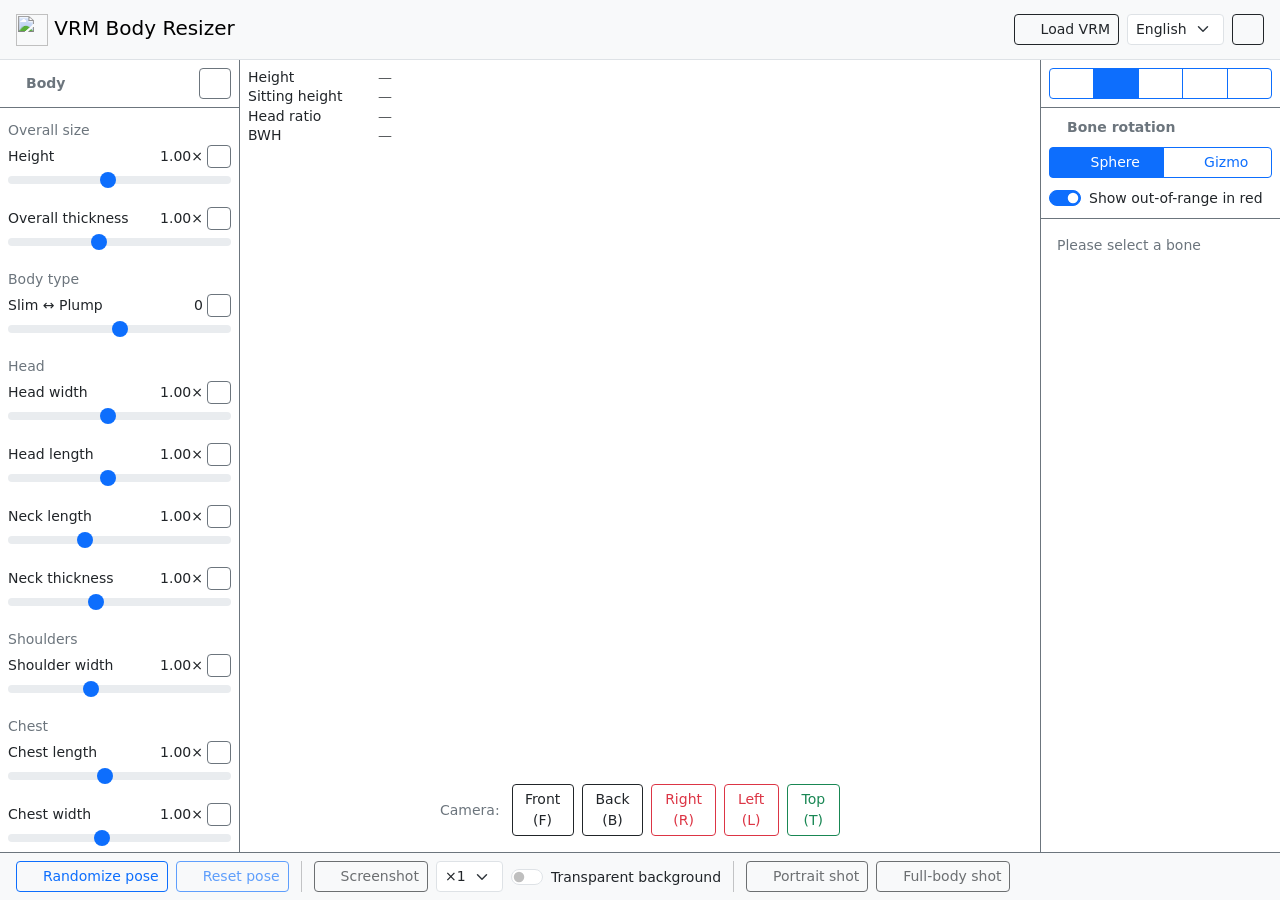
==== docs/index.html @ c15a1dba "first commit" ====
<!doctype html><html lang=en data-bs-theme=dark><meta charset=UTF-8><meta name=viewport content="width=device-width,initial-scale=1"><script>(function(){let e=null;try{e=localStorage.getItem("darkMode")}catch{}const t=globalThis.matchMedia("(prefers-color-scheme: dark)").matches,n=e||(t?"dark":"light");document.documentElement.setAttribute("data-bs-theme",n)})();function toggleDarkMode(){const e=document.documentElement,t=e.getAttribute("data-bs-theme")==="dark"?"light":"dark";e.setAttribute("data-bs-theme",t);try{localStorage.setItem("darkMode",t)}catch{}}function changeLang(){const e=document.getElementById("lang"),t=e.options[e.selectedIndex].value;location.href=`/vrm-body-resizer/${t}/`}</script><script async src="https://www.googletagmanager.com/gtag/js?id=G-F2179JXDYY"></script><script>window.dataLayer=window.dataLayer||[];function gtag(){dataLayer.push(arguments)}gtag("js",new Date),gtag("config","G-F2179JXDYY")</script><title>VRM Body Resizer</title><link rel=alternate hreflang=ja href=/vrm-body-resizer/ja/><link rel=alternate hreflang=en href=/vrm-body-resizer/en/><link rel=alternate hreflang=x-default href=/vrm-body-resizer/><link rel=preconnect href=https://cdn.jsdelivr.net crossorigin><script type=importmap>{"imports":{"three":"https://cdn.jsdelivr.net/npm/three@0.186.0/build/three.module.min.js","three/addons/":"https://cdn.jsdelivr.net/npm/three@0.186.0/examples/jsm/","@pixiv/three-vrm":"https://cdn.jsdelivr.net/npm/@pixiv/three-vrm@3.5.5/lib/three-vrm.module.min.js"}}</script><link rel=modulepreload href=https://cdn.jsdelivr.net/npm/three@0.186.0/build/three.module.min.js><link rel=modulepreload href=https://cdn.jsdelivr.net/npm/@pixiv/three-vrm@3.5.5/lib/three-vrm.module.min.js><link rel=modulepreload href=https://cdn.jsdelivr.net/npm/three@0.186.0/examples/jsm/loaders/GLTFLoader.js><link rel=modulepreload href=https://cdn.jsdelivr.net/npm/three@0.186.0/examples/jsm/controls/OrbitControls.js><link rel=modulepreload href=https://cdn.jsdelivr.net/npm/three@0.186.0/examples/jsm/utils/BufferGeometryUtils.js><link rel=modulepreload href=/vrm-body-resizer/js/app.js><link rel=modulepreload href=/vrm-body-resizer/js/scene.js><link rel=modulepreload href=/vrm-body-resizer/js/vrm-loader.js><link rel=modulepreload href=/vrm-body-resizer/js/ui.js><link rel=modulepreload href=/vrm-body-resizer/js/bone-control.js><link rel=modulepreload href=/vrm-body-resizer/js/bone-sphere.js><link rel=modulepreload href=/vrm-body-resizer/js/exporter.js><link rel=modulepreload href=/vrm-body-resizer/js/bone-hierarchy.js><link rel=modulepreload href=/vrm-body-resizer/js/bone-limits.js><link rel=modulepreload href=/vrm-body-resizer/js/bone-random.js><link rel=modulepreload href=/vrm-body-resizer/js/bone-collision.js><link rel=modulepreload href=/vrm-body-resizer/js/light-panel.js><link rel=modulepreload href=/vrm-body-resizer/js/light-gizmo.js><link rel=modulepreload href=/vrm-body-resizer/js/material-panel.js><link rel=modulepreload href=/vrm-body-resizer/js/controls.js><link rel=modulepreload href=/vrm-body-resizer/js/i18n.js><link rel=modulepreload href=/vrm-body-resizer/js/model-picker.js><link rel=modulepreload href=/vrm-body-resizer/js/gltf-loader.js><style>:root,[data-bs-theme=light]{--bs-blue:#0d6efd;--bs-indigo:#6610f2;--bs-purple:#6f42c1;--bs-pink:#d63384;--bs-red:#dc3545;--bs-orange:#fd7e14;--bs-yellow:#ffc107;--bs-green:#198754;--bs-teal:#20c997;--bs-cyan:#0dcaf0;--bs-black:#000;--bs-white:#fff;--bs-gray:#6c757d;--bs-gray-dark:#343a40;--bs-gray-100:#f8f9fa;--bs-gray-200:#e9ecef;--bs-gray-300:#dee2e6;--bs-gray-400:#ced4da;--bs-gray-500:#adb5bd;--bs-gray-600:#6c757d;--bs-gray-700:#495057;--bs-gray-800:#343a40;--bs-gray-900:#212529;--bs-primary:#0d6efd;--bs-secondary:#6c757d;--bs-success:#198754;--bs-info:#0dcaf0;--bs-warning:#ffc107;--bs-danger:#dc3545;--bs-light:#f8f9fa;--bs-dark:#212529;--bs-primary-rgb:13,110,253;--bs-secondary-rgb:108,117,125;--bs-success-rgb:25,135,84;--bs-info-rgb:13,202,240;--bs-warning-rgb:255,193,7;--bs-danger-rgb:220,53,69;--bs-light-rgb:248,249,250;--bs-dark-rgb:33,37,41;--bs-primary-text-emphasis:#052c65;--bs-secondary-text-emphasis:#2b2f32;--bs-success-text-emphasis:#0a3622;--bs-info-text-emphasis:#055160;--bs-warning-text-emphasis:#664d03;--bs-danger-text-emphasis:#58151c;--bs-light-text-emphasis:#495057;--bs-dark-text-emphasis:#495057;--bs-primary-bg-subtle:#cfe2ff;--bs-secondary-bg-subtle:#e2e3e5;--bs-success-bg-subtle:#d1e7dd;--bs-info-bg-subtle:#cff4fc;--bs-warning-bg-subtle:#fff3cd;--bs-danger-bg-subtle:#f8d7da;--bs-light-bg-subtle:#fcfcfd;--bs-dark-bg-subtle:#ced4da;--bs-primary-border-subtle:#9ec5fe;--bs-secondary-border-subtle:#c4c8cb;--bs-success-border-subtle:#a3cfbb;--bs-info-border-subtle:#9eeaf9;--bs-warning-border-subtle:#ffe69c;--bs-danger-border-subtle:#f1aeb5;--bs-light-border-subtle:#e9ecef;--bs-dark-border-subtle:#adb5bd;--bs-white-rgb:255,255,255;--bs-black-rgb:0,0,0;--bs-font-sans-serif:system-ui,-apple-system,"Segoe UI",Roboto,"Helvetica Neue","Noto Sans","Liberation Sans",Arial,sans-serif,"Apple Color Emoji","Segoe UI Emoji","Segoe UI Symbol","Noto Color Emoji";--bs-font-monospace:SFMono-Regular,Menlo,Monaco,Consolas,"Liberation Mono","Courier New",monospace;--bs-gradient:linear-gradient(180deg, #ffffff26, #fff0);--bs-body-font-family:var(--bs-font-sans-serif);--bs-body-font-size:1rem;--bs-body-font-weight:400;--bs-body-line-height:1.5;--bs-body-color:#212529;--bs-body-color-rgb:33,37,41;--bs-body-bg:#fff;--bs-body-bg-rgb:255,255,255;--bs-emphasis-color:#000;--bs-emphasis-color-rgb:0,0,0;--bs-secondary-color:#212529bf;--bs-secondary-color-rgb:33,37,41;--bs-secondary-bg:#e9ecef;--bs-secondary-bg-rgb:233,236,239;--bs-tertiary-color:#21252980;--bs-tertiary-color-rgb:33,37,41;--bs-tertiary-bg:#f8f9fa;--bs-tertiary-bg-rgb:248,249,250;--bs-heading-color:inherit;--bs-link-color:#0d6efd;--bs-link-color-rgb:13,110,253;--bs-link-decoration:underline;--bs-link-hover-color:#0a58ca;--bs-link-hover-color-rgb:10,88,202;--bs-code-color:#d63384;--bs-highlight-color:#212529;--bs-highlight-bg:#fff3cd;--bs-border-width:1px;--bs-border-style:solid;--bs-border-color:#dee2e6;--bs-border-color-translucent:#0000002d;--bs-border-radius:.375rem;--bs-border-radius-sm:.25rem;--bs-border-radius-lg:.5rem;--bs-border-radius-xl:1rem;--bs-border-radius-xxl:2rem;--bs-border-radius-2xl:var(--bs-border-radius-xxl);--bs-border-radius-pill:50rem;--bs-box-shadow:0 .5rem 1rem #00000026;--bs-box-shadow-sm:0 .125rem .25rem #00000013;--bs-box-shadow-lg:0 1rem 3rem #0000002d;--bs-box-shadow-inset:inset 0 1px 2px #00000013;--bs-focus-ring-width:.25rem;--bs-focus-ring-opacity:.25;--bs-focus-ring-color:#0d6efd40;--bs-form-valid-color:#198754;--bs-form-valid-border-color:#198754;--bs-form-invalid-color:#dc3545;--bs-form-invalid-border-color:#dc3545}[data-bs-theme=dark]{color-scheme:dark;--bs-body-color:#dee2e6;--bs-body-color-rgb:222,226,230;--bs-body-bg:#212529;--bs-body-bg-rgb:33,37,41;--bs-emphasis-color:#fff;--bs-emphasis-color-rgb:255,255,255;--bs-secondary-color:#dee2e6bf;--bs-secondary-color-rgb:222,226,230;--bs-secondary-bg:#343a40;--bs-secondary-bg-rgb:52,58,64;--bs-tertiary-color:#dee2e680;--bs-tertiary-color-rgb:222,226,230;--bs-tertiary-bg:#2b3035;--bs-tertiary-bg-rgb:43,48,53;--bs-primary-text-emphasis:#6ea8fe;--bs-secondary-text-emphasis:#a7acb1;--bs-success-text-emphasis:#75b798;--bs-info-text-emphasis:#6edff6;--bs-warning-text-emphasis:#ffda6a;--bs-danger-text-emphasis:#ea868f;--bs-light-text-emphasis:#f8f9fa;--bs-dark-text-emphasis:#dee2e6;--bs-primary-bg-subtle:#031633;--bs-secondary-bg-subtle:#161719;--bs-success-bg-subtle:#051b11;--bs-info-bg-subtle:#032830;--bs-warning-bg-subtle:#332701;--bs-danger-bg-subtle:#2c0b0e;--bs-light-bg-subtle:#343a40;--bs-dark-bg-subtle:#1a1d20;--bs-primary-border-subtle:#084298;--bs-secondary-border-subtle:#41464b;--bs-success-border-subtle:#0f5132;--bs-info-border-subtle:#087990;--bs-warning-border-subtle:#997404;--bs-danger-border-subtle:#842029;--bs-light-border-subtle:#495057;--bs-dark-border-subtle:#343a40;--bs-heading-color:inherit;--bs-link-color:#6ea8fe;--bs-link-hover-color:#8bb9fe;--bs-link-color-rgb:110,168,254;--bs-link-hover-color-rgb:139,185,254;--bs-code-color:#e685b5;--bs-highlight-color:#dee2e6;--bs-highlight-bg:#664d03;--bs-border-color:#495057;--bs-border-color-translucent:#ffffff26;--bs-form-valid-color:#75b798;--bs-form-valid-border-color:#75b798;--bs-form-invalid-color:#ea868f;--bs-form-invalid-border-color:#ea868f}*,:after,:before{box-sizing:border-box}@media(prefers-reduced-motion:no-preference){:root{scroll-behavior:smooth}}body{font-family:var(--bs-body-font-family);font-size:var(--bs-body-font-size);font-weight:var(--bs-body-font-weight);line-height:var(--bs-body-line-height);color:var(--bs-body-color);text-align:var(--bs-body-text-align);background-color:var(--bs-body-bg);-webkit-text-size-adjust:100%;-webkit-tap-highlight-color:transparent;margin:0}hr{color:inherit;border:0;border-top:var(--bs-border-width)solid;opacity:.25;margin:1rem 0}.h2,h2{color:var(--bs-heading-color);margin-top:0;margin-bottom:.5rem;font-size:calc(1.325rem + .9vw);font-weight:500;line-height:1.2}@media(width>=1200px){.h2,h2{font-size:2rem}}ul{margin-top:0;margin-bottom:1rem;padding-left:2rem}ul ul{margin-bottom:0}.small,small{font-size:.875em}a{color:rgba(var(--bs-link-color-rgb),var(--bs-link-opacity,1));text-decoration:underline}a:hover{--bs-link-color-rgb:var(--bs-link-hover-color-rgb)}a:not([href]):not([class]),a:not([href]):not([class]):hover{color:inherit;text-decoration:none}img,svg{vertical-align:middle}tr{border-color:inherit;border-style:solid;border-width:0}label{display:inline-block}button{border-radius:0}button:focus:not(:focus-visible){outline:0}button,input,select{font-family:inherit;font-size:inherit;line-height:inherit;margin:0}button,select{text-transform:none}[role=button]{cursor:pointer}select{word-wrap:normal}select:disabled{opacity:1}[list]:not([type=date]):not([type=datetime-local]):not([type=month]):not([type=week]):not([type=time])::-webkit-calendar-picker-indicator{display:none!important}[type=button],[type=reset],button{-webkit-appearance:button}[type=button]:not(:disabled),[type=reset]:not(:disabled),button:not(:disabled){cursor:pointer}::-moz-focus-inner{border-style:none;padding:0}::-webkit-datetime-edit-day-field,::-webkit-datetime-edit-fields-wrapper,::-webkit-datetime-edit-hour-field,::-webkit-datetime-edit-minute,::-webkit-datetime-edit-month-field,::-webkit-datetime-edit-text,::-webkit-datetime-edit-year-field{padding:0}::-webkit-inner-spin-button{height:auto}::-webkit-search-decoration{-webkit-appearance:none}::-webkit-color-swatch-wrapper{padding:0}::-webkit-file-upload-button{font:inherit;-webkit-appearance:button}::file-selector-button{font:inherit;-webkit-appearance:button}:root{--bs-breakpoint-xs:0;--bs-breakpoint-sm:576px;--bs-breakpoint-md:768px;--bs-breakpoint-lg:992px;--bs-breakpoint-xl:1200px;--bs-breakpoint-xxl:1400px}.row{--bs-gutter-x:1.5rem;--bs-gutter-y:0;margin-top:calc(-1 * var(--bs-gutter-y));margin-right:calc(-.5 * var(--bs-gutter-x));margin-left:calc(-.5 * var(--bs-gutter-x));flex-wrap:wrap;display:flex}.row>*{width:100%;max-width:100%;padding-right:calc(var(--bs-gutter-x) * .5);padding-left:calc(var(--bs-gutter-x) * .5);margin-top:var(--bs-gutter-y);flex-shrink:0}.col-12{flex:none;width:100%}.g-3{--bs-gutter-x:1rem;--bs-gutter-y:1rem}@media(width>=768px){.col-md-4{flex:none;width:33.3333%}.col-md-8{flex:none;width:66.6667%}}@media(width>=992px){.col-lg-3{flex:none;width:25%}.col-lg-9{flex:none;width:75%}}.form-label{margin-bottom:.5rem}.form-control{width:100%;color:var(--bs-body-color);-webkit-appearance:none;-moz-appearance:none;appearance:none;background-color:var(--bs-body-bg);border:var(--bs-border-width)solid var(--bs-border-color);border-radius:var(--bs-border-radius);background-clip:padding-box;padding:.375rem .75rem;font-size:1rem;font-weight:400;line-height:1.5;transition:border-color .15s ease-in-out,box-shadow .15s ease-in-out;display:block}@media(prefers-reduced-motion:reduce){.form-control{transition:none}}.form-control[type=file]{overflow:hidden}.form-control[type=file]:not(:disabled):not([readonly]){cursor:pointer}.form-control:focus{color:var(--bs-body-color);background-color:var(--bs-body-bg);border-color:#86b7fe;outline:0;box-shadow:0 0 0 .25rem #0d6efd40}.form-control::-webkit-date-and-time-value{min-width:85px;height:1.5em;margin:0}.form-control::-webkit-datetime-edit{padding:0;display:block}.form-control::placeholder{color:var(--bs-secondary-color);opacity:1}.form-control:disabled{background-color:var(--bs-secondary-bg);opacity:1}.form-control::-webkit-file-upload-button{-webkit-margin-end:.75rem;margin:-.375rem -.75rem;color:var(--bs-body-color);background-color:var(--bs-tertiary-bg);pointer-events:none;border-color:inherit;border-style:solid;border-width:0;border-inline-end-width:var(--bs-border-width);border-radius:0;margin-inline-end:.75rem;padding:.375rem .75rem;-webkit-transition:color .15s ease-in-out,background-color .15s ease-in-out,border-color .15s ease-in-out,box-shadow .15s ease-in-out;transition:color .15s ease-in-out,background-color .15s ease-in-out,border-color .15s ease-in-out,box-shadow .15s ease-in-out}.form-control::file-selector-button{-webkit-margin-end:.75rem;color:var(--bs-body-color);background-color:var(--bs-tertiary-bg);pointer-events:none;border-color:inherit;border-style:solid;border-width:0;border-inline-end-width:var(--bs-border-width);border-radius:0;margin:-.375rem -.75rem;margin-inline-end:.75rem;padding:.375rem .75rem;transition:color .15s ease-in-out,background-color .15s ease-in-out,border-color .15s ease-in-out,box-shadow .15s ease-in-out}@media(prefers-reduced-motion:reduce){.form-control::-webkit-file-upload-button{-webkit-transition:none;transition:none}.form-control::file-selector-button{transition:none}}.form-control:hover:not(:disabled):not([readonly])::-webkit-file-upload-button{background-color:var(--bs-secondary-bg)}.form-control:hover:not(:disabled):not([readonly])::file-selector-button{background-color:var(--bs-secondary-bg)}.form-control-sm{min-height:calc(1.5em + .5rem + calc(var(--bs-border-width) * 2));border-radius:var(--bs-border-radius-sm);padding:.25rem .5rem;font-size:.875rem}.form-control-sm::-webkit-file-upload-button{-webkit-margin-end:.5rem;margin:-.25rem -.5rem;margin-inline-end:.5rem;padding:.25rem .5rem}.form-control-sm::file-selector-button{-webkit-margin-end:.5rem;margin:-.25rem -.5rem;margin-inline-end:.5rem;padding:.25rem .5rem}.form-control-color{width:3rem;height:calc(1.5em + .75rem + calc(var(--bs-border-width) * 2));padding:.375rem}.form-control-color:not(:disabled):not([readonly]){cursor:pointer}.form-control-color::-moz-color-swatch{border-radius:var(--bs-border-radius);border:0!important}.form-control-color::-webkit-color-swatch{border-radius:var(--bs-border-radius);border:0!important}.form-control-color.form-control-sm{height:calc(1.5em + .5rem + calc(var(--bs-border-width) * 2))}.form-select{--bs-form-select-bg-img:url("data:image/svg+xml,%3csvg xmlns='http://www.w3.org/2000/svg' viewBox='0 0 16 16'%3e%3cpath fill='none' stroke='%23343a40' stroke-linecap='round' stroke-linejoin='round' stroke-width='2' d='m2 5 6 6 6-6'/%3e%3c/svg%3e");width:100%;color:var(--bs-body-color);-webkit-appearance:none;-moz-appearance:none;appearance:none;background-color:var(--bs-body-bg);background-image:var(--bs-form-select-bg-img),var(--bs-form-select-bg-icon,none);border:var(--bs-border-width)solid var(--bs-border-color);border-radius:var(--bs-border-radius);background-position:right .75rem center;background-repeat:no-repeat;background-size:16px 12px;padding:.375rem 2.25rem .375rem .75rem;font-size:1rem;font-weight:400;line-height:1.5;transition:border-color .15s ease-in-out,box-shadow .15s ease-in-out;display:block}@media(prefers-reduced-motion:reduce){.form-select{transition:none}}.form-select:focus{border-color:#86b7fe;outline:0;box-shadow:0 0 0 .25rem #0d6efd40}.form-select[multiple],.form-select[size]:not([size="1"]){background-image:none;padding-right:.75rem}.form-select:disabled{background-color:var(--bs-secondary-bg)}.form-select:-moz-focusring{color:#0000;text-shadow:0 0 0 var(--bs-body-color)}.form-select-sm{border-radius:var(--bs-border-radius-sm);padding-top:.25rem;padding-bottom:.25rem;padding-left:.5rem;font-size:.875rem}[data-bs-theme=dark] .form-select{--bs-form-select-bg-img:url("data:image/svg+xml,%3csvg xmlns='http://www.w3.org/2000/svg' viewBox='0 0 16 16'%3e%3cpath fill='none' stroke='%23dee2e6' stroke-linecap='round' stroke-linejoin='round' stroke-width='2' d='m2 5 6 6 6-6'/%3e%3c/svg%3e")}.form-check{min-height:1.5rem;margin-bottom:.125rem;padding-left:1.5em;display:block}.form-check .form-check-input{float:left;margin-left:-1.5em}.form-check-input{--bs-form-check-bg:var(--bs-body-bg);vertical-align:top;-webkit-appearance:none;-moz-appearance:none;appearance:none;background-color:var(--bs-form-check-bg);background-image:var(--bs-form-check-bg-image);border:var(--bs-border-width)solid var(--bs-border-color);-webkit-print-color-adjust:exact;print-color-adjust:exact;color-adjust:exact;background-position:50%;background-repeat:no-repeat;background-size:contain;flex-shrink:0;width:1em;height:1em;margin-top:.25em}.form-check-input[type=checkbox]{border-radius:.25em}.form-check-input[type=radio]{border-radius:50%}.form-check-input:active{filter:brightness(90%)}.form-check-input:focus{border-color:#86b7fe;outline:0;box-shadow:0 0 0 .25rem #0d6efd40}.form-check-input:checked{background-color:#0d6efd;border-color:#0d6efd}.form-check-input:checked[type=checkbox]{--bs-form-check-bg-image:url("data:image/svg+xml,%3csvg xmlns='http://www.w3.org/2000/svg' viewBox='0 0 20 20'%3e%3cpath fill='none' stroke='%23fff' stroke-linecap='round' stroke-linejoin='round' stroke-width='3' d='m6 10 3 3 6-6'/%3e%3c/svg%3e")}.form-check-input:checked[type=radio]{--bs-form-check-bg-image:url("data:image/svg+xml,%3csvg xmlns='http://www.w3.org/2000/svg' viewBox='-4 -4 8 8'%3e%3ccircle r='2' fill='%23fff'/%3e%3c/svg%3e")}.form-check-input[type=checkbox]:indeterminate{--bs-form-check-bg-image:url("data:image/svg+xml,%3csvg xmlns='http://www.w3.org/2000/svg' viewBox='0 0 20 20'%3e%3cpath fill='none' stroke='%23fff' stroke-linecap='round' stroke-linejoin='round' stroke-width='3' d='M6 10h8'/%3e%3c/svg%3e");background-color:#0d6efd;border-color:#0d6efd}.form-check-input:disabled{pointer-events:none;filter:none;opacity:.5}.form-check-input:disabled~.form-check-label,.form-check-input[disabled]~.form-check-label{cursor:default;opacity:.5}.form-switch{padding-left:2.5em}.form-switch .form-check-input{--bs-form-switch-bg:url("data:image/svg+xml,%3csvg xmlns='http://www.w3.org/2000/svg' viewBox='-4 -4 8 8'%3e%3ccircle r='3' fill='rgba%280, 0, 0, 0.25%29'/%3e%3c/svg%3e");background-image:var(--bs-form-switch-bg);background-position:0;border-radius:2em;width:2em;margin-left:-2.5em;transition:background-position .15s ease-in-out}@media(prefers-reduced-motion:reduce){.form-switch .form-check-input{transition:none}}.form-switch .form-check-input:focus{--bs-form-switch-bg:url("data:image/svg+xml,%3csvg xmlns='http://www.w3.org/2000/svg' viewBox='-4 -4 8 8'%3e%3ccircle r='3' fill='%2386b7fe'/%3e%3c/svg%3e")}.form-switch .form-check-input:checked{--bs-form-switch-bg:url("data:image/svg+xml,%3csvg xmlns='http://www.w3.org/2000/svg' viewBox='-4 -4 8 8'%3e%3ccircle r='3' fill='%23fff'/%3e%3c/svg%3e");background-position:100%}.form-check-inline{margin-right:1rem;display:inline-block}.btn-check{clip:rect(0,0,0,0);pointer-events:none;position:absolute}.btn-check:disabled+.btn,.btn-check[disabled]+.btn{pointer-events:none;filter:none;opacity:.65}[data-bs-theme=dark] .form-switch .form-check-input:not(:checked):not(:focus){--bs-form-switch-bg:url("data:image/svg+xml,%3csvg xmlns='http://www.w3.org/2000/svg' viewBox='-4 -4 8 8'%3e%3ccircle r='3' fill='rgba%28255, 255, 255, 0.25%29'/%3e%3c/svg%3e")}.form-range{-webkit-appearance:none;-moz-appearance:none;appearance:none;background-color:#0000;width:100%;height:1.5rem;padding:0}.form-range:focus{outline:0}.form-range:focus::-webkit-slider-thumb{box-shadow:0 0 0 1px #fff,0 0 0 .25rem #0d6efd40}.form-range:focus::-moz-range-thumb{box-shadow:0 0 0 1px #fff,0 0 0 .25rem #0d6efd40}.form-range::-moz-focus-outer{border:0}.form-range::-webkit-slider-thumb{-webkit-appearance:none;appearance:none;background-color:#0d6efd;border:0;border-radius:1rem;width:1rem;height:1rem;margin-top:-.25rem;-webkit-transition:background-color .15s ease-in-out,border-color .15s ease-in-out,box-shadow .15s ease-in-out;transition:background-color .15s ease-in-out,border-color .15s ease-in-out,box-shadow .15s ease-in-out}@media(prefers-reduced-motion:reduce){.form-range::-webkit-slider-thumb{-webkit-transition:none;transition:none}}.form-range::-webkit-slider-thumb:active{background-color:#b6d4fe}.form-range::-webkit-slider-runnable-track{color:#0000;cursor:pointer;background-color:var(--bs-secondary-bg);border-color:#0000;border-radius:1rem;width:100%;height:.5rem}.form-range::-moz-range-thumb{-moz-appearance:none;appearance:none;background-color:#0d6efd;border:0;border-radius:1rem;width:1rem;height:1rem;-moz-transition:background-color .15s ease-in-out,border-color .15s ease-in-out,box-shadow .15s ease-in-out;transition:background-color .15s ease-in-out,border-color .15s ease-in-out,box-shadow .15s ease-in-out}@media(prefers-reduced-motion:reduce){.form-range::-moz-range-thumb{-moz-transition:none;transition:none}}.form-range::-moz-range-thumb:active{background-color:#b6d4fe}.form-range::-moz-range-track{color:#0000;cursor:pointer;background-color:var(--bs-secondary-bg);border-color:#0000;border-radius:1rem;width:100%;height:.5rem}.form-range:disabled{pointer-events:none}.form-range:disabled::-webkit-slider-thumb{background-color:var(--bs-secondary-color)}.form-range:disabled::-moz-range-thumb{background-color:var(--bs-secondary-color)}.btn{--bs-btn-padding-x:.75rem;--bs-btn-padding-y:.375rem;--bs-btn-font-family: ;--bs-btn-font-size:1rem;--bs-btn-font-weight:400;--bs-btn-line-height:1.5;--bs-btn-color:var(--bs-body-color);--bs-btn-bg:transparent;--bs-btn-border-width:var(--bs-border-width);--bs-btn-border-color:transparent;--bs-btn-border-radius:var(--bs-border-radius);--bs-btn-hover-border-color:transparent;--bs-btn-box-shadow:inset 0 1px 0 #ffffff26,0 1px 1px #00000013;--bs-btn-disabled-opacity:.65;--bs-btn-focus-box-shadow:0 0 0 .25rem rgba(var(--bs-btn-focus-shadow-rgb), .5);padding:var(--bs-btn-padding-y)var(--bs-btn-padding-x);font-family:var(--bs-btn-font-family);font-size:var(--bs-btn-font-size);font-weight:var(--bs-btn-font-weight);line-height:var(--bs-btn-line-height);color:var(--bs-btn-color);text-align:center;vertical-align:middle;cursor:pointer;-webkit-user-select:none;-moz-user-select:none;user-select:none;border:var(--bs-btn-border-width)solid var(--bs-btn-border-color);border-radius:var(--bs-btn-border-radius);background-color:var(--bs-btn-bg);text-decoration:none;transition:color .15s ease-in-out,background-color .15s ease-in-out,border-color .15s ease-in-out,box-shadow .15s ease-in-out;display:inline-block}@media(prefers-reduced-motion:reduce){.btn{transition:none}}.btn:hover{color:var(--bs-btn-hover-color);background-color:var(--bs-btn-hover-bg);border-color:var(--bs-btn-hover-border-color)}.btn-check+.btn:hover{color:var(--bs-btn-color);background-color:var(--bs-btn-bg);border-color:var(--bs-btn-border-color)}.btn:focus-visible{color:var(--bs-btn-hover-color);background-color:var(--bs-btn-hover-bg);border-color:var(--bs-btn-hover-border-color);box-shadow:var(--bs-btn-focus-box-shadow);outline:0}.btn-check:focus-visible+.btn{border-color:var(--bs-btn-hover-border-color);box-shadow:var(--bs-btn-focus-box-shadow);outline:0}.btn-check:checked+.btn,.btn.active,.btn.show,.btn:first-child:active,:not(.btn-check)+.btn:active{color:var(--bs-btn-active-color);background-color:var(--bs-btn-active-bg);border-color:var(--bs-btn-active-border-color)}.btn-check:checked+.btn:focus-visible,.btn.active:focus-visible,.btn.show:focus-visible,.btn:first-child:active:focus-visible,:not(.btn-check)+.btn:active:focus-visible,.btn-check:checked:focus-visible+.btn{box-shadow:var(--bs-btn-focus-box-shadow)}.btn.disabled,.btn:disabled{color:var(--bs-btn-disabled-color);pointer-events:none;background-color:var(--bs-btn-disabled-bg);border-color:var(--bs-btn-disabled-border-color);opacity:var(--bs-btn-disabled-opacity)}.btn-primary{--bs-btn-color:#fff;--bs-btn-bg:#0d6efd;--bs-btn-border-color:#0d6efd;--bs-btn-hover-color:#fff;--bs-btn-hover-bg:#0b5ed7;--bs-btn-hover-border-color:#0a58ca;--bs-btn-focus-shadow-rgb:49,132,253;--bs-btn-active-color:#fff;--bs-btn-active-bg:#0a58ca;--bs-btn-active-border-color:#0a53be;--bs-btn-active-shadow:inset 0 3px 5px #00000020;--bs-btn-disabled-color:#fff;--bs-btn-disabled-bg:#0d6efd;--bs-btn-disabled-border-color:#0d6efd}.btn-info{--bs-btn-color:#000;--bs-btn-bg:#0dcaf0;--bs-btn-border-color:#0dcaf0;--bs-btn-hover-color:#000;--bs-btn-hover-bg:#31d2f2;--bs-btn-hover-border-color:#25cff2;--bs-btn-focus-shadow-rgb:11,172,204;--bs-btn-active-color:#000;--bs-btn-active-bg:#3dd5f3;--bs-btn-active-border-color:#25cff2;--bs-btn-active-shadow:inset 0 3px 5px #00000020;--bs-btn-disabled-color:#000;--bs-btn-disabled-bg:#0dcaf0;--bs-btn-disabled-border-color:#0dcaf0}.btn-outline-primary{--bs-btn-color:#0d6efd;--bs-btn-border-color:#0d6efd;--bs-btn-hover-color:#fff;--bs-btn-hover-bg:#0d6efd;--bs-btn-hover-border-color:#0d6efd;--bs-btn-focus-shadow-rgb:13,110,253;--bs-btn-active-color:#fff;--bs-btn-active-bg:#0d6efd;--bs-btn-active-border-color:#0d6efd;--bs-btn-active-shadow:inset 0 3px 5px #00000020;--bs-btn-disabled-color:#0d6efd;--bs-btn-disabled-bg:transparent;--bs-btn-disabled-border-color:#0d6efd;--bs-gradient:none}.btn-outline-secondary{--bs-btn-color:#6c757d;--bs-btn-border-color:#6c757d;--bs-btn-hover-color:#fff;--bs-btn-hover-bg:#6c757d;--bs-btn-hover-border-color:#6c757d;--bs-btn-focus-shadow-rgb:108,117,125;--bs-btn-active-color:#fff;--bs-btn-active-bg:#6c757d;--bs-btn-active-border-color:#6c757d;--bs-btn-active-shadow:inset 0 3px 5px #00000020;--bs-btn-disabled-color:#6c757d;--bs-btn-disabled-bg:transparent;--bs-btn-disabled-border-color:#6c757d;--bs-gradient:none}.btn-outline-success{--bs-btn-color:#198754;--bs-btn-border-color:#198754;--bs-btn-hover-color:#fff;--bs-btn-hover-bg:#198754;--bs-btn-hover-border-color:#198754;--bs-btn-focus-shadow-rgb:25,135,84;--bs-btn-active-color:#fff;--bs-btn-active-bg:#198754;--bs-btn-active-border-color:#198754;--bs-btn-active-shadow:inset 0 3px 5px #00000020;--bs-btn-disabled-color:#198754;--bs-btn-disabled-bg:transparent;--bs-btn-disabled-border-color:#198754;--bs-gradient:none}.btn-outline-danger{--bs-btn-color:#dc3545;--bs-btn-border-color:#dc3545;--bs-btn-hover-color:#fff;--bs-btn-hover-bg:#dc3545;--bs-btn-hover-border-color:#dc3545;--bs-btn-focus-shadow-rgb:220,53,69;--bs-btn-active-color:#fff;--bs-btn-active-bg:#dc3545;--bs-btn-active-border-color:#dc3545;--bs-btn-active-shadow:inset 0 3px 5px #00000020;--bs-btn-disabled-color:#dc3545;--bs-btn-disabled-bg:transparent;--bs-btn-disabled-border-color:#dc3545;--bs-gradient:none}.btn-link{--bs-btn-font-weight:400;--bs-btn-color:var(--bs-link-color);--bs-btn-bg:transparent;--bs-btn-border-color:transparent;--bs-btn-hover-color:var(--bs-link-hover-color);--bs-btn-hover-border-color:transparent;--bs-btn-active-color:var(--bs-link-hover-color);--bs-btn-active-border-color:transparent;--bs-btn-disabled-color:#6c757d;--bs-btn-disabled-border-color:transparent;--bs-btn-box-shadow:0 0 0 #000;--bs-btn-focus-shadow-rgb:49,132,253;text-decoration:underline}.btn-link:focus-visible{color:var(--bs-btn-color)}.btn-link:hover{color:var(--bs-btn-hover-color)}.btn-group-sm>.btn,.btn-sm{--bs-btn-padding-y:.25rem;--bs-btn-padding-x:.5rem;--bs-btn-font-size:.875rem;--bs-btn-border-radius:var(--bs-border-radius-sm)}.fade{transition:opacity .15s linear}@media(prefers-reduced-motion:reduce){.fade{transition:none}}.fade:not(.show){opacity:0}.collapse:not(.show){display:none}.collapsing{height:0;transition:height .35s;overflow:hidden}@media(prefers-reduced-motion:reduce){.collapsing{transition:none}}.btn-group{vertical-align:middle;display:inline-flex;position:relative}.btn-group>.btn{flex:auto;position:relative}.btn-group>.btn-check:checked+.btn,.btn-group>.btn-check:focus+.btn,.btn-group>.btn.active,.btn-group>.btn:active,.btn-group>.btn:focus,.btn-group>.btn:hover{z-index:1}.btn-group{border-radius:var(--bs-border-radius)}.btn-group>.btn-group:not(:first-child),.btn-group>:not(.btn-check:first-child)+.btn{margin-left:calc(-1 * var(--bs-border-width))}.btn-group>.btn-group:not(:last-child)>.btn,.btn-group>.btn:not(:last-child):not(.dropdown-toggle){border-top-right-radius:0;border-bottom-right-radius:0}.btn-group>.btn-group:not(:first-child)>.btn,.btn-group>.btn:nth-child(n+3),.btn-group>:not(.btn-check)+.btn{border-top-left-radius:0;border-bottom-left-radius:0}.nav{--bs-nav-link-padding-x:1rem;--bs-nav-link-padding-y:.5rem;--bs-nav-link-font-weight: ;--bs-nav-link-color:var(--bs-link-color);--bs-nav-link-hover-color:var(--bs-link-hover-color);--bs-nav-link-disabled-color:var(--bs-secondary-color);flex-wrap:wrap;margin-bottom:0;padding-left:0;list-style:none;display:flex}.navbar{--bs-navbar-padding-x:0;--bs-navbar-padding-y:.5rem;--bs-navbar-color:rgba(var(--bs-emphasis-color-rgb), .65);--bs-navbar-hover-color:rgba(var(--bs-emphasis-color-rgb), .8);--bs-navbar-disabled-color:rgba(var(--bs-emphasis-color-rgb), .3);--bs-navbar-active-color:rgba(var(--bs-emphasis-color-rgb), 1);--bs-navbar-brand-padding-y:.3125rem;--bs-navbar-brand-margin-end:1rem;--bs-navbar-brand-font-size:1.25rem;--bs-navbar-brand-color:rgba(var(--bs-emphasis-color-rgb), 1);--bs-navbar-brand-hover-color:rgba(var(--bs-emphasis-color-rgb), 1);--bs-navbar-nav-link-padding-x:.5rem;--bs-navbar-toggler-padding-y:.25rem;--bs-navbar-toggler-padding-x:.75rem;--bs-navbar-toggler-font-size:1.25rem;--bs-navbar-toggler-icon-bg:url("data:image/svg+xml,%3csvg xmlns='http://www.w3.org/2000/svg' viewBox='0 0 30 30'%3e%3cpath stroke='rgba%2833, 37, 41, 0.75%29' stroke-linecap='round' stroke-miterlimit='10' stroke-width='2' d='M4 7h22M4 15h22M4 23h22'/%3e%3c/svg%3e");--bs-navbar-toggler-border-color:rgba(var(--bs-emphasis-color-rgb), .15);--bs-navbar-toggler-border-radius:var(--bs-border-radius);--bs-navbar-toggler-focus-width:.25rem;--bs-navbar-toggler-transition:box-shadow .15s ease-in-out;padding:var(--bs-navbar-padding-y)var(--bs-navbar-padding-x);flex-wrap:wrap;justify-content:space-between;align-items:center;display:flex;position:relative}.navbar-brand{padding-top:var(--bs-navbar-brand-padding-y);padding-bottom:var(--bs-navbar-brand-padding-y);margin-right:var(--bs-navbar-brand-margin-end);font-size:var(--bs-navbar-brand-font-size);color:var(--bs-navbar-brand-color);white-space:nowrap;text-decoration:none}.navbar-brand:focus,.navbar-brand:hover{color:var(--bs-navbar-brand-hover-color)}.navbar[data-bs-theme=dark]{--bs-navbar-color:#ffffff8c;--bs-navbar-hover-color:#ffffffbf;--bs-navbar-disabled-color:#ffffff40;--bs-navbar-active-color:#fff;--bs-navbar-brand-color:#fff;--bs-navbar-brand-hover-color:#fff;--bs-navbar-toggler-border-color:#ffffff1a;--bs-navbar-toggler-icon-bg:url("data:image/svg+xml,%3csvg xmlns='http://www.w3.org/2000/svg' viewBox='0 0 30 30'%3e%3cpath stroke='rgba%28255, 255, 255, 0.55%29' stroke-linecap='round' stroke-miterlimit='10' stroke-width='2' d='M4 7h22M4 15h22M4 23h22'/%3e%3c/svg%3e")}.badge{--bs-badge-padding-x:.65em;--bs-badge-padding-y:.35em;--bs-badge-font-size:.75em;--bs-badge-font-weight:700;--bs-badge-color:#fff;--bs-badge-border-radius:var(--bs-border-radius);padding:var(--bs-badge-padding-y)var(--bs-badge-padding-x);font-size:var(--bs-badge-font-size);font-weight:var(--bs-badge-font-weight);color:var(--bs-badge-color);text-align:center;white-space:nowrap;vertical-align:baseline;border-radius:var(--bs-badge-border-radius);line-height:1;display:inline-block}.badge:empty{display:none}.btn .badge{position:relative;top:-1px}@keyframes progress-bar-stripes{0%{background-position-x:var(--bs-progress-height)}}.btn-close{--bs-btn-close-color:#000;--bs-btn-close-bg:url("data:image/svg+xml,%3csvg xmlns='http://www.w3.org/2000/svg' viewBox='0 0 16 16' fill='%23000'%3e%3cpath d='M.293.293a1 1 0 0 1 1.414 0L8 6.586 14.293.293a1 1 0 1 1 1.414 1.414L9.414 8l6.293 6.293a1 1 0 0 1-1.414 1.414L8 9.414l-6.293 6.293a1 1 0 0 1-1.414-1.414L6.586 8 .293 1.707a1 1 0 0 1 0-1.414'/%3e%3c/svg%3e");--bs-btn-close-opacity:.5;--bs-btn-close-hover-opacity:.75;--bs-btn-close-focus-shadow:0 0 0 .25rem #0d6efd40;--bs-btn-close-focus-opacity:1;--bs-btn-close-disabled-opacity:.25;box-sizing:content-box;width:1em;height:1em;color:var(--bs-btn-close-color);background:var(--bs-btn-close-bg)50%/1em no-repeat;filter:var(--bs-btn-close-filter);opacity:var(--bs-btn-close-opacity);border:0;border-radius:.375rem;padding:.25em}.btn-close:hover{color:var(--bs-btn-close-color);opacity:var(--bs-btn-close-hover-opacity);text-decoration:none}.btn-close:focus{box-shadow:var(--bs-btn-close-focus-shadow);opacity:var(--bs-btn-close-focus-opacity);outline:0}.btn-close.disabled,.btn-close:disabled{pointer-events:none;-webkit-user-select:none;-moz-user-select:none;user-select:none;opacity:var(--bs-btn-close-disabled-opacity)}.btn-close-white{--bs-btn-close-filter:invert(1) grayscale(100%) brightness(200%)}:root,[data-bs-theme=light]{--bs-btn-close-filter: }[data-bs-theme=dark]{--bs-btn-close-filter:invert(1) grayscale(100%) brightness(200%)}.toast{--bs-toast-zindex:1090;--bs-toast-padding-x:.75rem;--bs-toast-padding-y:.5rem;--bs-toast-spacing:1.5rem;--bs-toast-max-width:350px;--bs-toast-font-size:.875rem;--bs-toast-color: ;--bs-toast-bg:rgba(var(--bs-body-bg-rgb), .85);--bs-toast-border-width:var(--bs-border-width);--bs-toast-border-color:var(--bs-border-color-translucent);--bs-toast-border-radius:var(--bs-border-radius);--bs-toast-box-shadow:var(--bs-box-shadow);--bs-toast-header-color:var(--bs-secondary-color);--bs-toast-header-bg:rgba(var(--bs-body-bg-rgb), .85);--bs-toast-header-border-color:var(--bs-border-color-translucent);width:var(--bs-toast-max-width);max-width:100%;font-size:var(--bs-toast-font-size);color:var(--bs-toast-color);pointer-events:auto;background-color:var(--bs-toast-bg);border:var(--bs-toast-border-width)solid var(--bs-toast-border-color);box-shadow:var(--bs-toast-box-shadow);border-radius:var(--bs-toast-border-radius);background-clip:padding-box}.toast.showing{opacity:0}.toast:not(.show){display:none}.toast-container{--bs-toast-zindex:1090;z-index:var(--bs-toast-zindex);pointer-events:none;width:max-content;max-width:100%;position:absolute}.toast-container>:not(:last-child){margin-bottom:var(--bs-toast-spacing)}.toast-body{padding:var(--bs-toast-padding-x);word-wrap:break-word}.modal{--bs-modal-zindex:1055;--bs-modal-width:500px;--bs-modal-padding:1rem;--bs-modal-margin:.5rem;--bs-modal-color:var(--bs-body-color);--bs-modal-bg:var(--bs-body-bg);--bs-modal-border-color:var(--bs-border-color-translucent);--bs-modal-border-width:var(--bs-border-width);--bs-modal-border-radius:var(--bs-border-radius-lg);--bs-modal-box-shadow:var(--bs-box-shadow-sm);--bs-modal-inner-border-radius:calc(var(--bs-border-radius-lg) - (var(--bs-border-width)));--bs-modal-header-padding-x:1rem;--bs-modal-header-padding-y:1rem;--bs-modal-header-padding:1rem 1rem;--bs-modal-header-border-color:var(--bs-border-color);--bs-modal-header-border-width:var(--bs-border-width);--bs-modal-title-line-height:1.5;--bs-modal-footer-gap:.5rem;--bs-modal-footer-bg: ;--bs-modal-footer-border-color:var(--bs-border-color);--bs-modal-footer-border-width:var(--bs-border-width);z-index:var(--bs-modal-zindex);outline:0;width:100%;height:100%;display:none;position:fixed;top:0;left:0;overflow:hidden auto}.modal-dialog{width:auto;margin:var(--bs-modal-margin);pointer-events:none;position:relative}.modal.fade .modal-dialog{transition:transform .3s ease-out;transform:translateY(-50px)}@media(prefers-reduced-motion:reduce){.modal.fade .modal-dialog{transition:none}}.modal.show .modal-dialog{transform:none}.modal.modal-static .modal-dialog{transform:scale(1.02)}.modal-dialog-scrollable{height:calc(100% - var(--bs-modal-margin) * 2)}.modal-dialog-scrollable .modal-content{max-height:100%;overflow:hidden}.modal-dialog-scrollable .modal-body{overflow-y:auto}.modal-dialog-centered{min-height:calc(100% - var(--bs-modal-margin) * 2);align-items:center;display:flex}.modal-content{width:100%;color:var(--bs-modal-color);pointer-events:auto;background-color:var(--bs-modal-bg);border:var(--bs-modal-border-width)solid var(--bs-modal-border-color);border-radius:var(--bs-modal-border-radius);background-clip:padding-box;outline:0;flex-direction:column;display:flex;position:relative}.modal-backdrop{--bs-backdrop-zindex:1050;--bs-backdrop-bg:#000;--bs-backdrop-opacity:.5;z-index:var(--bs-backdrop-zindex);background-color:var(--bs-backdrop-bg);width:100vw;height:100vh;position:fixed;top:0;left:0}.modal-backdrop.fade{opacity:0}.modal-backdrop.show{opacity:var(--bs-backdrop-opacity)}.modal-header{padding:var(--bs-modal-header-padding);border-bottom:var(--bs-modal-header-border-width)solid var(--bs-modal-header-border-color);border-top-left-radius:var(--bs-modal-inner-border-radius);border-top-right-radius:var(--bs-modal-inner-border-radius);flex-shrink:0;align-items:center;display:flex}.modal-header .btn-close{padding:calc(var(--bs-modal-header-padding-y) * .5)calc(var(--bs-modal-header-padding-x) * .5);margin-top:calc(-.5 * var(--bs-modal-header-padding-y));margin-right:calc(-.5 * var(--bs-modal-header-padding-x));margin-bottom:calc(-.5 * var(--bs-modal-header-padding-y));margin-left:auto}.modal-title{line-height:var(--bs-modal-title-line-height);margin-bottom:0}.modal-body{padding:var(--bs-modal-padding);flex:auto;position:relative}.modal-footer{padding:calc(var(--bs-modal-padding) - var(--bs-modal-footer-gap) * .5);background-color:var(--bs-modal-footer-bg);border-top:var(--bs-modal-footer-border-width)solid var(--bs-modal-footer-border-color);border-bottom-right-radius:var(--bs-modal-inner-border-radius);border-bottom-left-radius:var(--bs-modal-inner-border-radius);flex-wrap:wrap;flex-shrink:0;justify-content:flex-end;align-items:center;display:flex}.modal-footer>*{margin:calc(var(--bs-modal-footer-gap) * .5)}@media(width>=576px){.modal{--bs-modal-margin:1.75rem;--bs-modal-box-shadow:var(--bs-box-shadow)}.modal-dialog{max-width:var(--bs-modal-width);margin-left:auto;margin-right:auto}}@media(width>=992px){.modal-xl{--bs-modal-width:800px}}@media(width>=1200px){.modal-xl{--bs-modal-width:1140px}}:root,[data-bs-theme=light]{--bs-carousel-indicator-active-bg:#fff;--bs-carousel-caption-color:#fff;--bs-carousel-control-icon-filter: }[data-bs-theme=dark]{--bs-carousel-indicator-active-bg:#000;--bs-carousel-caption-color:#000;--bs-carousel-control-icon-filter:invert(1) grayscale(100)}.spinner-border{width:var(--bs-spinner-width);height:var(--bs-spinner-height);vertical-align:var(--bs-spinner-vertical-align);animation:var(--bs-spinner-animation-speed)linear infinite var(--bs-spinner-animation-name);border-radius:50%;flex-shrink:0;display:inline-block}@keyframes spinner-border{to{transform:rotate(360deg)}}.spinner-border{--bs-spinner-width:2rem;--bs-spinner-height:2rem;--bs-spinner-vertical-align:-.125em;--bs-spinner-border-width:.25em;--bs-spinner-animation-speed:.75s;--bs-spinner-animation-name:spinner-border;border:var(--bs-spinner-border-width)solid;border-right-color:#0000}@keyframes spinner-grow{0%{transform:scale(0)}50%{opacity:1;transform:none}}@media(prefers-reduced-motion:reduce){.spinner-border{--bs-spinner-animation-speed:1.5s}}@keyframes placeholder-glow{50%{opacity:.2}}@keyframes placeholder-wave{to{-webkit-mask-position:-200% 0;mask-position:-200% 0}}.text-bg-primary{color:#fff!important;background-color:RGBA(var(--bs-primary-rgb),var(--bs-bg-opacity,1))!important}.text-bg-secondary{color:#fff!important;background-color:RGBA(var(--bs-secondary-rgb),var(--bs-bg-opacity,1))!important}.text-bg-success{color:#fff!important;background-color:RGBA(var(--bs-success-rgb),var(--bs-bg-opacity,1))!important}.text-bg-info{color:#000!important;background-color:RGBA(var(--bs-info-rgb),var(--bs-bg-opacity,1))!important}.text-bg-warning{color:#000!important;background-color:RGBA(var(--bs-warning-rgb),var(--bs-bg-opacity,1))!important}.text-bg-danger{color:#fff!important;background-color:RGBA(var(--bs-danger-rgb),var(--bs-bg-opacity,1))!important}.ratio{width:100%;position:relative}.ratio:before{padding-top:var(--bs-aspect-ratio);content:"";display:block}.ratio>*{width:100%;height:100%;position:absolute;top:0;left:0}.text-truncate{text-overflow:ellipsis;white-space:nowrap;overflow:hidden}.vr{width:var(--bs-border-width);opacity:.25;background-color:currentColor;align-self:stretch;min-height:1em;display:inline-block}.overflow-auto{overflow:auto!important}.overflow-hidden{overflow:hidden!important}.d-block{display:block!important}.d-grid{display:grid!important}.d-flex{display:flex!important}.d-inline-flex{display:inline-flex!important}.d-none{display:none!important}.shadow{box-shadow:var(--bs-box-shadow)!important}.position-relative{position:relative!important}.position-absolute{position:absolute!important}.position-fixed{position:fixed!important}.top-0{top:0!important}.bottom-0{bottom:0!important}.start-0{left:0!important}.start-50{left:50%!important}.end-0{right:0!important}.translate-middle-x{transform:translate(-50%)!important}.border{border:var(--bs-border-width)var(--bs-border-style)var(--bs-border-color)!important}.border-0{border:0!important}.border-top{border-top:var(--bs-border-width)var(--bs-border-style)var(--bs-border-color)!important}.border-end{border-right:var(--bs-border-width)var(--bs-border-style)var(--bs-border-color)!important}.border-bottom{border-bottom:var(--bs-border-width)var(--bs-border-style)var(--bs-border-color)!important}.border-start{border-left:var(--bs-border-width)var(--bs-border-style)var(--bs-border-color)!important}.border-secondary{--bs-border-opacity:1;border-color:rgba(var(--bs-secondary-rgb),var(--bs-border-opacity))!important}.w-100{width:100%!important}.w-auto{width:auto!important}.h-100{height:100%!important}.flex-column{flex-direction:column!important}.flex-grow-1{flex-grow:1!important}.flex-shrink-0{flex-shrink:0!important}.flex-shrink-1{flex-shrink:1!important}.flex-wrap{flex-wrap:wrap!important}.justify-content-center{justify-content:center!important}.justify-content-between{justify-content:space-between!important}.align-items-center{align-items:center!important}.m-2{margin:.5rem!important}.m-auto{margin:auto!important}.mx-1{margin-left:.25rem!important;margin-right:.25rem!important}.my-3{margin-top:1rem!important;margin-bottom:1rem!important}.mt-1{margin-top:.25rem!important}.mt-2{margin-top:.5rem!important}.mt-3{margin-top:1rem!important}.me-1{margin-right:.25rem!important}.me-2{margin-right:.5rem!important}.me-auto{margin-right:auto!important}.mb-0{margin-bottom:0!important}.mb-1{margin-bottom:.25rem!important}.mb-2{margin-bottom:.5rem!important}.mb-3{margin-bottom:1rem!important}.ms-auto{margin-left:auto!important}.p-0{padding:0!important}.p-2{padding:.5rem!important}.p-3{padding:1rem!important}.px-1{padding-left:.25rem!important;padding-right:.25rem!important}.px-3{padding-left:1rem!important;padding-right:1rem!important}.py-0{padding-top:0!important;padding-bottom:0!important}.py-2{padding-top:.5rem!important;padding-bottom:.5rem!important}.ps-3{padding-left:1rem!important}.gap-1{gap:.25rem!important}.gap-2{gap:.5rem!important}.gap-3{gap:1rem!important}.fs-5{font-size:1.25rem!important}.fw-bold{font-weight:700!important}.text-start{text-align:left!important}.text-end{text-align:right!important}.text-center{text-align:center!important}.text-nowrap{white-space:nowrap!important}.text-secondary{--bs-text-opacity:1;color:rgba(var(--bs-secondary-rgb),var(--bs-text-opacity))!important}.text-body{--bs-text-opacity:1;color:rgba(var(--bs-body-color-rgb),var(--bs-text-opacity))!important}.text-body-secondary{--bs-text-opacity:1;color:var(--bs-secondary-color)!important}.text-body-emphasis{--bs-text-opacity:1;color:var(--bs-emphasis-color)!important}.bg-secondary{--bs-bg-opacity:1;background-color:rgba(var(--bs-secondary-rgb),var(--bs-bg-opacity))!important}.bg-body{--bs-bg-opacity:1;background-color:rgba(var(--bs-body-bg-rgb),var(--bs-bg-opacity))!important}.bg-body-tertiary{--bs-bg-opacity:1;background-color:rgba(var(--bs-tertiary-bg-rgb),var(--bs-bg-opacity))!important}.rounded{border-radius:var(--bs-border-radius)!important}.visible{visibility:visible!important}@media(width>=768px){.d-md-block{display:block!important}}</style><style>*{box-sizing:border-box}body{font-family:segoe ui,system-ui,sans-serif}#panel-left,#panel-right{flex-shrink:0}#canvas-wrapper{min-width:0}#three-canvas{display:block;width:100%;height:100%;cursor:crosshair;outline:none}#three-canvas.dragging-bone{cursor:grabbing}#three-canvas.camera-mode{cursor:grab}.axis-btn{min-width:36px;font-weight:700;transition:all .15s}.axis-btn.active[data-axis=x]{background-color:#dc3545;border-color:#dc3545;color:#fff}.axis-btn.active[data-axis=y]{background-color:#198754;border-color:#198754;color:#fff}.axis-btn.active[data-axis=z]{background-color:#0d6efd;border-color:#0d6efd;color:#fff}.bone-group-header{font-weight:700;color:#888;padding:6px 6px 2px;margin-top:4px;border-top:1px solid #333}.bone-group-header:first-child{border-top:none;margin-top:0}.bone-group-header,.bone-finger-header{display:flex;align-items:center;justify-content:space-between;gap:2px}.bone-header-label{min-width:0;overflow:hidden;text-overflow:ellipsis;white-space:nowrap}.bone-finger-header{color:#b5b5b5;padding:2px 2px 0 6px;font-size:.875rem}.bone-finger-joints{display:grid;grid-template-columns:repeat(3,1fr);gap:2px;padding:2px 4px 4px}.bone-finger-joints .bone-item{min-width:0;padding:3px 0;text-align:center}.bone-tools{display:inline-flex;flex-shrink:0;gap:1px}.bone-finger-header .bone-tool-btn{padding:2px 3px}.bone-tool-btn{background:0 0;border:0;border-radius:4px;color:inherit;cursor:pointer;line-height:1;padding:2px 4px}.bone-tool-btn:hover{background:rgba(255,255,255,.15);color:#fff}.bone-group{display:flex;flex-direction:column}.bone-pair{display:grid;grid-template-columns:1fr 1fr;column-gap:4px;margin-top:4px;border-top:1px solid #333}.bone-pair .bone-group-header{border-top:none;margin-top:0;padding-left:6px;padding-right:0;flex-direction:column;align-items:flex-start;justify-content:flex-start;gap:1px}.bone-pair .bone-group-header .bone-header-label{max-width:100%;overflow:visible;text-overflow:clip;white-space:normal;overflow-wrap:anywhere}.bone-pair .bone-group-header .bone-tools{margin-left:-4px;margin-bottom:2px}.bone-pair .bone-item{min-width:0;padding:4px 6px;overflow:hidden;text-overflow:ellipsis}.bone-pair .bone-finger-header{flex-wrap:wrap;justify-content:flex-start;column-gap:2px}.bone-pair .bone-finger-header .bone-header-label{flex:none;max-width:100%;overflow:visible;text-overflow:clip}.bone-eye-pair{display:grid;grid-template-columns:1fr 1fr;column-gap:4px}.bone-eye-pair .bone-item{min-width:0;padding:4px 6px;overflow:hidden;text-overflow:ellipsis}.bone-item{padding:4px 8px;border-radius:4px;cursor:pointer;white-space:nowrap;user-select:none;transition:background .1s;color:#ccc}.bone-item:hover{background:rgba(255,255,255,.1);color:#fff}.bone-item.selected{background:rgba(13,110,253,.4);color:#fff;font-weight:600}.axis-slider-group{margin-bottom:12px}.axis-label{font-weight:700;width:20px;display:inline-block}.axis-reset-btn{border-radius:4px}.control-reset-btn{border-radius:4px;flex-shrink:0}.axis-value-input{width:4.5rem}.active-model-name{color:#fff;font-size:.86rem;font-weight:600}.bone-help-scroll{max-height:14rem;overflow-y:auto}.model-list{display:flex;flex-wrap:wrap;align-content:flex-start;gap:12px;max-height:10rem;overflow-y:auto;overflow-x:hidden;padding:6px 4px}.model-chip{position:relative;width:64px;height:64px;flex:none}.model-chip-face{width:100%;height:100%;border-radius:50%;border:2px solid #555;background-color:#2a2a3d;color:#ccc;display:flex;align-items:center;justify-content:center;font-size:1.8rem;padding:0;overflow:hidden;cursor:pointer}.model-chip-face.has-thumbnail{background-size:cover;background-position:50% 30%}.model-chip.active .model-chip-face{border-color:#0d6efd;box-shadow:0 0 0 2px rgba(13,110,253,.5)}.model-chip-number{position:absolute;right:-4px;bottom:-4px;min-width:20px;height:20px;padding:0 4px;border-radius:10px;background:#0d6efd;color:#fff;font-size:.75rem;font-weight:700;line-height:20px;text-align:center;pointer-events:none}.model-chip-remove{position:absolute;top:-6px;left:-6px;width:20px;height:20px;border-radius:50%;border:none;background:#dc3545;color:#fff;font-size:.8rem;line-height:1;display:flex;align-items:center;justify-content:center;padding:0;cursor:pointer}.model-chip-remove:hover{background:#bb2d3b}.expression-value-input{width:4rem}input[type=range]{accent-color:#0d6efd}#bone-controls-help-body{font-size:.72rem;line-height:1.5;color:#ccc}#bone-controls-help-body ul{list-style:disc}#bone-controls-help-body li{margin-bottom:2px}#bone-controls-help-body .text-info-emphasis{font-size:.7rem;padding-top:4px;border-top:1px dashed #444}#bone-hint{pointer-events:none;font-size:.8rem;padding:4px 10px}#body-metrics{pointer-events:none;z-index:5;min-width:9rem;line-height:1.4;font-variant-numeric:tabular-nums;text-shadow:0 0 4px var(--bs-body-bg,#fff),0 0 8px var(--bs-body-bg,#fff)}::-webkit-scrollbar{width:6px}::-webkit-scrollbar-track{background:#1a1a1a}::-webkit-scrollbar-thumb{background:#444;border-radius:3px}::-webkit-scrollbar-thumb:hover{background:#666}#panel-left{resize:horizontal}#drop-overlay{position:fixed;inset:0;z-index:2000;pointer-events:none;display:flex;align-items:center;justify-content:center;background:rgba(13,110,253,.18);backdrop-filter:blur(2px)}#drop-overlay.d-none{display:none!important}.drop-overlay-box{padding:1.5rem 2.5rem;border:3px dashed #6ea8fe;border-radius:1rem;background:rgba(20,24,33,.85);color:#fff;font-size:1.4rem;text-align:center}#loading-overlay{backdrop-filter:blur(4px)}@media(max-width:768px){#panel-left{display:none!important}#footer .ms-auto{display:none!important}}.control-value-input{width:4.5rem}.control-label{font-size:.8rem;color:#ccc}.control-slider-group{margin-bottom:.75rem}.control-section-title{border-bottom:1px solid #444;padding-bottom:.25rem;text-transform:uppercase;letter-spacing:.02em}.light-card{background:rgba(255,255,255,3%);transition:background-color .15s,border-color .15s}.light-card-selected{background:rgba(255,193,7,.12);border-color:#ffc107!important}.light-card-off{opacity:.5}.light-card-off:not(.light-card-selected){border-color:#3a3a3a!important}.control-hint-btn{flex-shrink:0;width:1.1rem;height:1.1rem;padding:0;line-height:1;border-radius:50%;border:1px solid #666;background:0 0;color:#999;font-size:.65rem;display:inline-flex;align-items:center;justify-content:center}.control-hint-btn:hover{border-color:#0d6efd;color:#fff}.control-hint-text{font-size:.72rem;line-height:1.5;color:#bbb;background:rgba(255,255,255,4%);border-left:2px solid #0d6efd;padding:.35rem .5rem;margin:-.25rem 0 .6rem;border-radius:0 4px 4px 0}.btn-outline-body{--bs-btn-color:var(--bs-body-color);--bs-btn-border-color:var(--bs-body-color);--bs-btn-hover-color:var(--bs-body-bg);--bs-btn-hover-bg:var(--bs-body-color);--bs-btn-hover-border-color:var(--bs-body-color);--bs-btn-active-color:var(--bs-body-bg);--bs-btn-active-bg:var(--bs-body-color);--bs-btn-active-border-color:var(--bs-body-color);--bs-btn-disabled-color:var(--bs-body-color);--bs-btn-disabled-border-color:var(--bs-body-color)}[data-bs-theme=dark] .theme-icon-light,[data-bs-theme=light] .theme-icon-dark{display:none}[data-bs-theme=light] .bone-group-header{color:#6c757d;border-top-color:#dee2e6}[data-bs-theme=light] .bone-pair{border-top-color:#dee2e6}[data-bs-theme=light] .bone-item{color:#495057}[data-bs-theme=light] .bone-finger-header{color:#495057}[data-bs-theme=light] .bone-tool-btn:hover{background:rgba(0,0,0,.1);color:#000}[data-bs-theme=light] .bone-item:hover{background:rgba(0,0,0,7%);color:#000}[data-bs-theme=light] .bone-item.selected{background:rgba(13,110,253,.18);color:#0a58ca}[data-bs-theme=light] .active-model-name{color:var(--bs-emphasis-color)}[data-bs-theme=light] .model-chip-face{border-color:#adb5bd;background-color:#e9ecef;color:#495057}[data-bs-theme=light] #bone-controls-help-body{color:#495057}[data-bs-theme=light] #bone-controls-help-body .text-info-emphasis{border-top-color:#ced4da}[data-bs-theme=light] ::-webkit-scrollbar-track{background:#e9ecef}[data-bs-theme=light] ::-webkit-scrollbar-thumb{background:#adb5bd}[data-bs-theme=light] ::-webkit-scrollbar-thumb:hover{background:#868e96}[data-bs-theme=light] .control-label{color:#495057}[data-bs-theme=light] .control-section-title{border-bottom-color:#ced4da}[data-bs-theme=light] .light-card{background:rgba(0,0,0,3%)}[data-bs-theme=light] .light-card-off:not(.light-card-selected){border-color:#dee2e6!important}[data-bs-theme=light] .control-hint-btn{border-color:#adb5bd;color:#6c757d}[data-bs-theme=light] .control-hint-btn:hover{border-color:#0d6efd;color:#0d6efd}[data-bs-theme=light] .control-hint-text{color:#495057;background:rgba(0,0,0,4%)}[data-bs-theme=light] .btn-outline-warning{--bs-btn-color:#8a6500;--bs-btn-border-color:#cc9a06;--bs-btn-hover-color:#000}[data-bs-theme=light] .btn-outline-info{--bs-btn-color:#087990;--bs-btn-border-color:#0aa2c0;--bs-btn-hover-color:#000}html[data-bs-theme=dark] .favicon{filter:invert(1)hue-rotate(180deg)}.model-picker-grid{display:grid;grid-template-columns:repeat(auto-fill,minmax(130px,1fr));gap:.75rem}.model-card{display:flex;flex-direction:column;padding:0;overflow:hidden;text-align:left;cursor:pointer;color:var(--bs-body-color);background:var(--bs-tertiary-bg);border:2px solid var(--bs-border-color);border-radius:.5rem}.model-card:hover{border-color:var(--bs-secondary-color)}.model-card[aria-pressed=true]{border-color:var(--bs-primary);box-shadow:0 0 0 .15rem rgba(var(--bs-primary-rgb),.35)}.model-card-frame,.model-picker-preview-frame{display:flex;align-items:center;justify-content:center;width:100%;aspect-ratio:3/4;background:var(--bs-secondary-bg)}.model-card-frame img{width:100%;height:100%;object-fit:cover;object-position:top}.model-picker-preview-frame{border:1px solid var(--bs-border-color);border-radius:.5rem;overflow:hidden}.model-picker-preview-frame img{width:100%;height:100%;object-fit:contain}.model-card-name{padding:.25rem .5rem;font-size:.8rem;white-space:nowrap;overflow:hidden;text-overflow:ellipsis}.model-picker-preview{position:sticky;top:0}#model-picker-preview-name{min-height:1.5em}</style><script data-ad-client=ca-pub-6459713332128733 async src=https://pagead2.googlesyndication.com/pagead/js/adsbygoogle.js></script><body class="bg-body text-body overflow-hidden" data-animation-list=/vrm-body-resizer/animations/list.txt data-vrm-list=/vrm-body-resizer/vrm/list.txt><div id=app class="position-fixed top-0 start-0 w-100 d-flex flex-column overflow-hidden" style=height:100dvh><nav class="navbar bg-body-tertiary border-bottom px-3"><a class=navbar-brand href=/vrm-body-resizer/><img class=favicon alt src=/vrm-body-resizer/favicon/favicon.svg width=32 height=32>
VRM Body Resizer</a><div class="d-flex align-items-center gap-2"><button id=btn-load-vrm class="btn btn-outline-body btn-sm">
<svg class="me-1" width="1em" height="1em" fill="currentColor" aria-hidden="true"><use href="/vrm-body-resizer/icons/bootstrap-icons.svg#folder2-open"/></svg>Load VRM
</button>
<input type=file id=input-vrm accept=.vrm multiple class=d-none>
<select id=lang class="form-select form-select-sm w-auto" title=Language aria-label=Language onchange=changeLang()><option value=ja>日本語<option value=en selected>English</select>
<button id=btn-theme-toggle type=button class="btn btn-outline-body btn-sm" onclick=toggleDarkMode() title="Toggle dark / light mode" aria-label="Toggle dark mode">
<svg class="theme-icon-dark" width="1em" height="1em" fill="currentColor" aria-hidden="true"><use href="/vrm-body-resizer/icons/bootstrap-icons.svg#sun-fill"/></svg><svg class="theme-icon-light" width="1em" height="1em" fill="currentColor" aria-hidden="true"><use href="/vrm-body-resizer/icons/bootstrap-icons.svg#moon-stars-fill"/></svg></button></div></nav><div class="d-flex flex-grow-1 overflow-hidden"><div id=panel-left class="bg-body border-end border-secondary d-flex flex-column" style=width:240px;min-width:200px><div class="p-2 border-bottom border-secondary d-flex align-items-center justify-content-between"><span class="small fw-bold text-secondary"><svg class="me-1" width="1em" height="1em" fill="currentColor" aria-hidden="true"><use href="/vrm-body-resizer/icons/bootstrap-icons.svg#person-arms-up"/></svg>Body</span><div class="d-flex gap-1"><button type=button id=btn-body-reset class="btn btn-sm btn-outline-secondary" title="Reset all body shape" aria-label="Reset all body shape">
<svg width="1em" height="1em" fill="currentColor" aria-hidden="true"><use href="/vrm-body-resizer/icons/bootstrap-icons.svg#arrow-counterclockwise"/></svg></button></div></div><div id=body-shape-panel class="flex-grow-1 overflow-auto p-2"><div class="small text-secondary mb-1 mt-1" data-body-section=overall>Overall size</div><div class="mb-2 body-param" data-body-key=height><div class="d-flex justify-content-between align-items-center small gap-1"><label for=p_height class="mb-0 text-truncate" title=Height>Height</label><div class="d-flex align-items-center gap-1 flex-shrink-0"><span id=v_height>1.00×</span>
<button type=button class="btn btn-sm btn-outline-secondary py-0 px-1 body-slider-reset" data-body-key=height title="Reset height" aria-label="Reset height"><svg width="1em" height="1em" fill="currentColor" aria-hidden="true"><use href="/vrm-body-resizer/icons/bootstrap-icons.svg#arrow-counterclockwise"/></svg></button></div></div><input type=range class="form-range form-range-sm" id=p_height min=60 max=150 value=100></div><div class="mb-2 body-param" data-body-key=build><div class="d-flex justify-content-between align-items-center small gap-1"><label for=p_build class="mb-0 text-truncate" title="Overall thickness">Overall thickness</label><div class="d-flex align-items-center gap-1 flex-shrink-0"><span id=v_build>1.00×</span>
<button type=button class="btn btn-sm btn-outline-secondary py-0 px-1 body-slider-reset" data-body-key=build title="Reset overall thickness" aria-label="Reset overall thickness"><svg width="1em" height="1em" fill="currentColor" aria-hidden="true"><use href="/vrm-body-resizer/icons/bootstrap-icons.svg#arrow-counterclockwise"/></svg></button></div></div><input type=range class="form-range form-range-sm" id=p_build min=60 max=160 value=100></div><div class="small text-secondary mb-1 mt-2" data-body-section=type>Body type</div><div class="mb-2 body-param" data-body-key=bodyType><div class="d-flex justify-content-between align-items-center small gap-1"><label for=p_bodyType class="mb-0 text-truncate" title="Slim ↔ Plump">Slim ↔ Plump</label><div class="d-flex align-items-center gap-1 flex-shrink-0"><span id=v_bodyType>0</span>
<button type=button class="btn btn-sm btn-outline-secondary py-0 px-1 body-slider-reset" data-body-key=bodyType title="Reset body type" aria-label="Reset body type"><svg width="1em" height="1em" fill="currentColor" aria-hidden="true"><use href="/vrm-body-resizer/icons/bootstrap-icons.svg#arrow-counterclockwise"/></svg></button></div></div><input type=range class="form-range form-range-sm" id=p_bodyType min=-100 max=100 value=0></div><div class="small text-secondary mb-1 mt-2" data-body-section=head>Head</div><div class="mb-2 body-param" data-body-key=headWidth><div class="d-flex justify-content-between align-items-center small gap-1"><label for=p_headWidth class="mb-0 text-truncate" title="Head width">Head width</label><div class="d-flex align-items-center gap-1 flex-shrink-0"><span id=v_headWidth>1.00×</span>
<button type=button class="btn btn-sm btn-outline-secondary py-0 px-1 body-slider-reset" data-body-key=headWidth title="Reset head width" aria-label="Reset head width"><svg width="1em" height="1em" fill="currentColor" aria-hidden="true"><use href="/vrm-body-resizer/icons/bootstrap-icons.svg#arrow-counterclockwise"/></svg></button></div></div><input type=range class="form-range form-range-sm" id=p_headWidth min=60 max=150 value=100></div><div class="mb-2 body-param" data-body-key=headLength><div class="d-flex justify-content-between align-items-center small gap-1"><label for=p_headLength class="mb-0 text-truncate" title="Head length">Head length</label><div class="d-flex align-items-center gap-1 flex-shrink-0"><span id=v_headLength>1.00×</span>
<button type=button class="btn btn-sm btn-outline-secondary py-0 px-1 body-slider-reset" data-body-key=headLength title="Reset head length" aria-label="Reset head length"><svg width="1em" height="1em" fill="currentColor" aria-hidden="true"><use href="/vrm-body-resizer/icons/bootstrap-icons.svg#arrow-counterclockwise"/></svg></button></div></div><input type=range class="form-range form-range-sm" id=p_headLength min=60 max=150 value=100></div><div class="mb-2 body-param" data-body-key=neckLength><div class="d-flex justify-content-between align-items-center small gap-1"><label for=p_neckLength class="mb-0 text-truncate" title="Neck length">Neck length</label><div class="d-flex align-items-center gap-1 flex-shrink-0"><span id=v_neckLength>1.00×</span>
<button type=button class="btn btn-sm btn-outline-secondary py-0 px-1 body-slider-reset" data-body-key=neckLength title="Reset neck length" aria-label="Reset neck length"><svg width="1em" height="1em" fill="currentColor" aria-hidden="true"><use href="/vrm-body-resizer/icons/bootstrap-icons.svg#arrow-counterclockwise"/></svg></button></div></div><input type=range class="form-range form-range-sm" id=p_neckLength min=40 max=220 value=100></div><div class="mb-2 body-param" data-body-key=neckThickness><div class="d-flex justify-content-between align-items-center small gap-1"><label for=p_neckThickness class="mb-0 text-truncate" title="Neck thickness">Neck thickness</label><div class="d-flex align-items-center gap-1 flex-shrink-0"><span id=v_neckThickness>1.00×</span>
<button type=button class="btn btn-sm btn-outline-secondary py-0 px-1 body-slider-reset" data-body-key=neckThickness title="Reset neck thickness" aria-label="Reset neck thickness"><svg width="1em" height="1em" fill="currentColor" aria-hidden="true"><use href="/vrm-body-resizer/icons/bootstrap-icons.svg#arrow-counterclockwise"/></svg></button></div></div><input type=range class="form-range form-range-sm" id=p_neckThickness min=50 max=180 value=100></div><div class="small text-secondary mb-1 mt-2" data-body-section=shoulder>Shoulders</div><div class="mb-2 body-param" data-body-key=shoulderWidth><div class="d-flex justify-content-between align-items-center small gap-1"><label for=p_shoulderWidth class="mb-0 text-truncate" title="Shoulder width">Shoulder width</label><div class="d-flex align-items-center gap-1 flex-shrink-0"><span id=v_shoulderWidth>1.00×</span>
<button type=button class="btn btn-sm btn-outline-secondary py-0 px-1 body-slider-reset" data-body-key=shoulderWidth title="Reset shoulder width" aria-label="Reset shoulder width"><svg width="1em" height="1em" fill="currentColor" aria-hidden="true"><use href="/vrm-body-resizer/icons/bootstrap-icons.svg#arrow-counterclockwise"/></svg></button></div></div><input type=range class="form-range form-range-sm" id=p_shoulderWidth min=60 max=170 value=100></div><div class="small text-secondary mb-1 mt-2" data-body-section=chest>Chest</div><div class="mb-2 body-param" data-body-key=chestLength><div class="d-flex justify-content-between align-items-center small gap-1"><label for=p_chestLength class="mb-0 text-truncate" title="Chest length">Chest length</label><div class="d-flex align-items-center gap-1 flex-shrink-0"><span id=v_chestLength>1.00×</span>
<button type=button class="btn btn-sm btn-outline-secondary py-0 px-1 body-slider-reset" data-body-key=chestLength title="Reset chest length" aria-label="Reset chest length"><svg width="1em" height="1em" fill="currentColor" aria-hidden="true"><use href="/vrm-body-resizer/icons/bootstrap-icons.svg#arrow-counterclockwise"/></svg></button></div></div><input type=range class="form-range form-range-sm" id=p_chestLength min=70 max=140 value=100></div><div class="mb-2 body-param" data-body-key=chestWidth><div class="d-flex justify-content-between align-items-center small gap-1"><label for=p_chestWidth class="mb-0 text-truncate" title="Chest width">Chest width</label><div class="d-flex align-items-center gap-1 flex-shrink-0"><span id=v_chestWidth>1.00×</span>
<button type=button class="btn btn-sm btn-outline-secondary py-0 px-1 body-slider-reset" data-body-key=chestWidth title="Reset chest width" aria-label="Reset chest width"><svg width="1em" height="1em" fill="currentColor" aria-hidden="true"><use href="/vrm-body-resizer/icons/bootstrap-icons.svg#arrow-counterclockwise"/></svg></button></div></div><input type=range class="form-range form-range-sm" id=p_chestWidth min=50 max=170 value=100></div><div class="mb-2 body-param" data-body-key=chestDepth><div class="d-flex justify-content-between align-items-center small gap-1"><label for=p_chestDepth class="mb-0 text-truncate" title="Chest thickness">Chest thickness</label><div class="d-flex align-items-center gap-1 flex-shrink-0"><span id=v_chestDepth>1.00×</span>
<button type=button class="btn btn-sm btn-outline-secondary py-0 px-1 body-slider-reset" data-body-key=chestDepth title="Reset chest thickness" aria-label="Reset chest thickness"><svg width="1em" height="1em" fill="currentColor" aria-hidden="true"><use href="/vrm-body-resizer/icons/bootstrap-icons.svg#arrow-counterclockwise"/></svg></button></div></div><input type=range class="form-range form-range-sm" id=p_chestDepth min=0 max=200 value=100></div><div class="small text-secondary mb-1 mt-2" data-body-section=waist>Waist / Hips</div><div class="mb-2 body-param" data-body-key=waistLength><div class="d-flex justify-content-between align-items-center small gap-1"><label for=p_waistLength class="mb-0 text-truncate" title="Waist length">Waist length</label><div class="d-flex align-items-center gap-1 flex-shrink-0"><span id=v_waistLength>1.00×</span>
<button type=button class="btn btn-sm btn-outline-secondary py-0 px-1 body-slider-reset" data-body-key=waistLength title="Reset waist length" aria-label="Reset waist length"><svg width="1em" height="1em" fill="currentColor" aria-hidden="true"><use href="/vrm-body-resizer/icons/bootstrap-icons.svg#arrow-counterclockwise"/></svg></button></div></div><input type=range class="form-range form-range-sm" id=p_waistLength min=70 max=140 value=100></div><div class="mb-2 body-param" data-body-key=waistSize><div class="d-flex justify-content-between align-items-center small gap-1"><label for=p_waistSize class="mb-0 text-truncate" title="Waist size">Waist size</label><div class="d-flex align-items-center gap-1 flex-shrink-0"><span id=v_waistSize>1.00×</span>
<button type=button class="btn btn-sm btn-outline-secondary py-0 px-1 body-slider-reset" data-body-key=waistSize title="Reset waist size" aria-label="Reset waist size"><svg width="1em" height="1em" fill="currentColor" aria-hidden="true"><use href="/vrm-body-resizer/icons/bootstrap-icons.svg#arrow-counterclockwise"/></svg></button></div></div><input type=range class="form-range form-range-sm" id=p_waistSize min=50 max=170 value=100></div><div class="mb-2 body-param" data-body-key=hipWidth><div class="d-flex justify-content-between align-items-center small gap-1"><label for=p_hipWidth class="mb-0 text-truncate" title="Hip width">Hip width</label><div class="d-flex align-items-center gap-1 flex-shrink-0"><span id=v_hipWidth>1.00×</span>
<button type=button class="btn btn-sm btn-outline-secondary py-0 px-1 body-slider-reset" data-body-key=hipWidth title="Reset hip width" aria-label="Reset hip width"><svg width="1em" height="1em" fill="currentColor" aria-hidden="true"><use href="/vrm-body-resizer/icons/bootstrap-icons.svg#arrow-counterclockwise"/></svg></button></div></div><input type=range class="form-range form-range-sm" id=p_hipWidth min=60 max=160 value=100></div><div class="mb-2 body-param" data-body-key=hipDepth><div class="d-flex justify-content-between align-items-center small gap-1"><label for=p_hipDepth class="mb-0 text-truncate" title="Hip thickness">Hip thickness</label><div class="d-flex align-items-center gap-1 flex-shrink-0"><span id=v_hipDepth>1.00×</span>
<button type=button class="btn btn-sm btn-outline-secondary py-0 px-1 body-slider-reset" data-body-key=hipDepth title="Reset hip thickness" aria-label="Reset hip thickness"><svg width="1em" height="1em" fill="currentColor" aria-hidden="true"><use href="/vrm-body-resizer/icons/bootstrap-icons.svg#arrow-counterclockwise"/></svg></button></div></div><input type=range class="form-range form-range-sm" id=p_hipDepth min=50 max=180 value=100></div><div class="mb-2 body-param" data-body-key=spineCurve><div class="d-flex justify-content-between align-items-center small gap-1"><label for=p_spineCurve class="mb-0 text-truncate" title="Spine curve">Spine curve</label><div class="d-flex align-items-center gap-1 flex-shrink-0"><span id=v_spineCurve>0</span>
<button type=button class="btn btn-sm btn-outline-secondary py-0 px-1 body-slider-reset" data-body-key=spineCurve title="Reset spine curve" aria-label="Reset spine curve"><svg width="1em" height="1em" fill="currentColor" aria-hidden="true"><use href="/vrm-body-resizer/icons/bootstrap-icons.svg#arrow-counterclockwise"/></svg></button></div></div><input type=range class="form-range form-range-sm" id=p_spineCurve min=-50 max=50 value=0></div><div class="small text-secondary mb-1 mt-2" data-body-section=arm>Arms</div><div class="mb-2 body-param" data-body-key=upperArmLength><div class="d-flex justify-content-between align-items-center small gap-1"><label for=p_upperArmLength class="mb-0 text-truncate" title="Upper arm length">Upper arm length</label><div class="d-flex align-items-center gap-1 flex-shrink-0"><span id=v_upperArmLength>1.00×</span>
<button type=button class="btn btn-sm btn-outline-secondary py-0 px-1 body-slider-reset" data-body-key=upperArmLength title="Reset upper arm length" aria-label="Reset upper arm length"><svg width="1em" height="1em" fill="currentColor" aria-hidden="true"><use href="/vrm-body-resizer/icons/bootstrap-icons.svg#arrow-counterclockwise"/></svg></button></div></div><input type=range class="form-range form-range-sm" id=p_upperArmLength min=60 max=170 value=100></div><div class="mb-2 body-param" data-body-key=upperArmThickness><div class="d-flex justify-content-between align-items-center small gap-1"><label for=p_upperArmThickness class="mb-0 text-truncate" title="Upper arm thickness">Upper arm thickness</label><div class="d-flex align-items-center gap-1 flex-shrink-0"><span id=v_upperArmThickness>1.00×</span>
<button type=button class="btn btn-sm btn-outline-secondary py-0 px-1 body-slider-reset" data-body-key=upperArmThickness title="Reset upper arm thickness" aria-label="Reset upper arm thickness"><svg width="1em" height="1em" fill="currentColor" aria-hidden="true"><use href="/vrm-body-resizer/icons/bootstrap-icons.svg#arrow-counterclockwise"/></svg></button></div></div><input type=range class="form-range form-range-sm" id=p_upperArmThickness min=50 max=200 value=100></div><div class="mb-2 body-param" data-body-key=lowerArmLength><div class="d-flex justify-content-between align-items-center small gap-1"><label for=p_lowerArmLength class="mb-0 text-truncate" title="Lower arm length">Lower arm length</label><div class="d-flex align-items-center gap-1 flex-shrink-0"><span id=v_lowerArmLength>1.00×</span>
<button type=button class="btn btn-sm btn-outline-secondary py-0 px-1 body-slider-reset" data-body-key=lowerArmLength title="Reset lower arm length" aria-label="Reset lower arm length"><svg width="1em" height="1em" fill="currentColor" aria-hidden="true"><use href="/vrm-body-resizer/icons/bootstrap-icons.svg#arrow-counterclockwise"/></svg></button></div></div><input type=range class="form-range form-range-sm" id=p_lowerArmLength min=60 max=170 value=100></div><div class="mb-2 body-param" data-body-key=lowerArmThickness><div class="d-flex justify-content-between align-items-center small gap-1"><label for=p_lowerArmThickness class="mb-0 text-truncate" title="Lower arm thickness">Lower arm thickness</label><div class="d-flex align-items-center gap-1 flex-shrink-0"><span id=v_lowerArmThickness>1.00×</span>
<button type=button class="btn btn-sm btn-outline-secondary py-0 px-1 body-slider-reset" data-body-key=lowerArmThickness title="Reset lower arm thickness" aria-label="Reset lower arm thickness"><svg width="1em" height="1em" fill="currentColor" aria-hidden="true"><use href="/vrm-body-resizer/icons/bootstrap-icons.svg#arrow-counterclockwise"/></svg></button></div></div><input type=range class="form-range form-range-sm" id=p_lowerArmThickness min=50 max=200 value=100></div><div class="small text-secondary mb-1 mt-2" data-body-section=hand>Hands</div><div class="mb-2 body-param" data-body-key=handLength><div class="d-flex justify-content-between align-items-center small gap-1"><label for=p_handLength class="mb-0 text-truncate" title="Hand length">Hand length</label><div class="d-flex align-items-center gap-1 flex-shrink-0"><span id=v_handLength>1.00×</span>
<button type=button class="btn btn-sm btn-outline-secondary py-0 px-1 body-slider-reset" data-body-key=handLength title="Reset hand length" aria-label="Reset hand length"><svg width="1em" height="1em" fill="currentColor" aria-hidden="true"><use href="/vrm-body-resizer/icons/bootstrap-icons.svg#arrow-counterclockwise"/></svg></button></div></div><input type=range class="form-range form-range-sm" id=p_handLength min=50 max=180 value=100></div><div class="mb-2 body-param" data-body-key=handWidth><div class="d-flex justify-content-between align-items-center small gap-1"><label for=p_handWidth class="mb-0 text-truncate" title="Hand width">Hand width</label><div class="d-flex align-items-center gap-1 flex-shrink-0"><span id=v_handWidth>1.00×</span>
<button type=button class="btn btn-sm btn-outline-secondary py-0 px-1 body-slider-reset" data-body-key=handWidth title="Reset hand width" aria-label="Reset hand width"><svg width="1em" height="1em" fill="currentColor" aria-hidden="true"><use href="/vrm-body-resizer/icons/bootstrap-icons.svg#arrow-counterclockwise"/></svg></button></div></div><input type=range class="form-range form-range-sm" id=p_handWidth min=50 max=180 value=100></div><div class="mb-2 body-param" data-body-key=handThickness><div class="d-flex justify-content-between align-items-center small gap-1"><label for=p_handThickness class="mb-0 text-truncate" title="Hand thickness">Hand thickness</label><div class="d-flex align-items-center gap-1 flex-shrink-0"><span id=v_handThickness>1.00×</span>
<button type=button class="btn btn-sm btn-outline-secondary py-0 px-1 body-slider-reset" data-body-key=handThickness title="Reset hand thickness" aria-label="Reset hand thickness"><svg width="1em" height="1em" fill="currentColor" aria-hidden="true"><use href="/vrm-body-resizer/icons/bootstrap-icons.svg#arrow-counterclockwise"/></svg></button></div></div><input type=range class="form-range form-range-sm" id=p_handThickness min=50 max=180 value=100></div><div class="small text-secondary mb-1 mt-2" data-body-section=finger>Fingers</div><div class="mb-2 body-param" data-body-key=thumbLength><div class="d-flex justify-content-between align-items-center small gap-1"><label for=p_thumbLength class="mb-0 text-truncate" title="Thumb: length">Thumb: length</label><div class="d-flex align-items-center gap-1 flex-shrink-0"><span id=v_thumbLength>1.00×</span>
<button type=button class="btn btn-sm btn-outline-secondary py-0 px-1 body-slider-reset" data-body-key=thumbLength title="Reset thumb length" aria-label="Reset thumb length"><svg width="1em" height="1em" fill="currentColor" aria-hidden="true"><use href="/vrm-body-resizer/icons/bootstrap-icons.svg#arrow-counterclockwise"/></svg></button></div></div><input type=range class="form-range form-range-sm" id=p_thumbLength min=40 max=220 value=100></div><div class="mb-2 body-param" data-body-key=thumbThickness><div class="d-flex justify-content-between align-items-center small gap-1"><label for=p_thumbThickness class="mb-0 text-truncate" title="Thumb: thickness">Thumb: thickness</label><div class="d-flex align-items-center gap-1 flex-shrink-0"><span id=v_thumbThickness>1.00×</span>
<button type=button class="btn btn-sm btn-outline-secondary py-0 px-1 body-slider-reset" data-body-key=thumbThickness title="Reset thumb thickness" aria-label="Reset thumb thickness"><svg width="1em" height="1em" fill="currentColor" aria-hidden="true"><use href="/vrm-body-resizer/icons/bootstrap-icons.svg#arrow-counterclockwise"/></svg></button></div></div><input type=range class="form-range form-range-sm" id=p_thumbThickness min=40 max=220 value=100></div><div class="mb-2 body-param" data-body-key=indexLength><div class="d-flex justify-content-between align-items-center small gap-1"><label for=p_indexLength class="mb-0 text-truncate" title="Index: length">Index: length</label><div class="d-flex align-items-center gap-1 flex-shrink-0"><span id=v_indexLength>1.00×</span>
<button type=button class="btn btn-sm btn-outline-secondary py-0 px-1 body-slider-reset" data-body-key=indexLength title="Reset index length" aria-label="Reset index length"><svg width="1em" height="1em" fill="currentColor" aria-hidden="true"><use href="/vrm-body-resizer/icons/bootstrap-icons.svg#arrow-counterclockwise"/></svg></button></div></div><input type=range class="form-range form-range-sm" id=p_indexLength min=40 max=220 value=100></div><div class="mb-2 body-param" data-body-key=indexThickness><div class="d-flex justify-content-between align-items-center small gap-1"><label for=p_indexThickness class="mb-0 text-truncate" title="Index: thickness">Index: thickness</label><div class="d-flex align-items-center gap-1 flex-shrink-0"><span id=v_indexThickness>1.00×</span>
<button type=button class="btn btn-sm btn-outline-secondary py-0 px-1 body-slider-reset" data-body-key=indexThickness title="Reset index thickness" aria-label="Reset index thickness"><svg width="1em" height="1em" fill="currentColor" aria-hidden="true"><use href="/vrm-body-resizer/icons/bootstrap-icons.svg#arrow-counterclockwise"/></svg></button></div></div><input type=range class="form-range form-range-sm" id=p_indexThickness min=40 max=220 value=100></div><div class="mb-2 body-param" data-body-key=middleLength><div class="d-flex justify-content-between align-items-center small gap-1"><label for=p_middleLength class="mb-0 text-truncate" title="Middle: length">Middle: length</label><div class="d-flex align-items-center gap-1 flex-shrink-0"><span id=v_middleLength>1.00×</span>
<button type=button class="btn btn-sm btn-outline-secondary py-0 px-1 body-slider-reset" data-body-key=middleLength title="Reset middle length" aria-label="Reset middle length"><svg width="1em" height="1em" fill="currentColor" aria-hidden="true"><use href="/vrm-body-resizer/icons/bootstrap-icons.svg#arrow-counterclockwise"/></svg></button></div></div><input type=range class="form-range form-range-sm" id=p_middleLength min=40 max=220 value=100></div><div class="mb-2 body-param" data-body-key=middleThickness><div class="d-flex justify-content-between align-items-center small gap-1"><label for=p_middleThickness class="mb-0 text-truncate" title="Middle: thickness">Middle: thickness</label><div class="d-flex align-items-center gap-1 flex-shrink-0"><span id=v_middleThickness>1.00×</span>
<button type=button class="btn btn-sm btn-outline-secondary py-0 px-1 body-slider-reset" data-body-key=middleThickness title="Reset middle thickness" aria-label="Reset middle thickness"><svg width="1em" height="1em" fill="currentColor" aria-hidden="true"><use href="/vrm-body-resizer/icons/bootstrap-icons.svg#arrow-counterclockwise"/></svg></button></div></div><input type=range class="form-range form-range-sm" id=p_middleThickness min=40 max=220 value=100></div><div class="mb-2 body-param" data-body-key=ringLength><div class="d-flex justify-content-between align-items-center small gap-1"><label for=p_ringLength class="mb-0 text-truncate" title="Ring: length">Ring: length</label><div class="d-flex align-items-center gap-1 flex-shrink-0"><span id=v_ringLength>1.00×</span>
<button type=button class="btn btn-sm btn-outline-secondary py-0 px-1 body-slider-reset" data-body-key=ringLength title="Reset ring length" aria-label="Reset ring length"><svg width="1em" height="1em" fill="currentColor" aria-hidden="true"><use href="/vrm-body-resizer/icons/bootstrap-icons.svg#arrow-counterclockwise"/></svg></button></div></div><input type=range class="form-range form-range-sm" id=p_ringLength min=40 max=220 value=100></div><div class="mb-2 body-param" data-body-key=ringThickness><div class="d-flex justify-content-between align-items-center small gap-1"><label for=p_ringThickness class="mb-0 text-truncate" title="Ring: thickness">Ring: thickness</label><div class="d-flex align-items-center gap-1 flex-shrink-0"><span id=v_ringThickness>1.00×</span>
<button type=button class="btn btn-sm btn-outline-secondary py-0 px-1 body-slider-reset" data-body-key=ringThickness title="Reset ring thickness" aria-label="Reset ring thickness"><svg width="1em" height="1em" fill="currentColor" aria-hidden="true"><use href="/vrm-body-resizer/icons/bootstrap-icons.svg#arrow-counterclockwise"/></svg></button></div></div><input type=range class="form-range form-range-sm" id=p_ringThickness min=40 max=220 value=100></div><div class="mb-2 body-param" data-body-key=littleLength><div class="d-flex justify-content-between align-items-center small gap-1"><label for=p_littleLength class="mb-0 text-truncate" title="Little: length">Little: length</label><div class="d-flex align-items-center gap-1 flex-shrink-0"><span id=v_littleLength>1.00×</span>
<button type=button class="btn btn-sm btn-outline-secondary py-0 px-1 body-slider-reset" data-body-key=littleLength title="Reset little length" aria-label="Reset little length"><svg width="1em" height="1em" fill="currentColor" aria-hidden="true"><use href="/vrm-body-resizer/icons/bootstrap-icons.svg#arrow-counterclockwise"/></svg></button></div></div><input type=range class="form-range form-range-sm" id=p_littleLength min=40 max=220 value=100></div><div class="mb-2 body-param" data-body-key=littleThickness><div class="d-flex justify-content-between align-items-center small gap-1"><label for=p_littleThickness class="mb-0 text-truncate" title="Little: thickness">Little: thickness</label><div class="d-flex align-items-center gap-1 flex-shrink-0"><span id=v_littleThickness>1.00×</span>
<button type=button class="btn btn-sm btn-outline-secondary py-0 px-1 body-slider-reset" data-body-key=littleThickness title="Reset little thickness" aria-label="Reset little thickness"><svg width="1em" height="1em" fill="currentColor" aria-hidden="true"><use href="/vrm-body-resizer/icons/bootstrap-icons.svg#arrow-counterclockwise"/></svg></button></div></div><input type=range class="form-range form-range-sm" id=p_littleThickness min=40 max=220 value=100></div><div class="small text-secondary mb-1 mt-2" data-body-section=leg>Legs</div><div class="mb-2 body-param" data-body-key=upperLegLength><div class="d-flex justify-content-between align-items-center small gap-1"><label for=p_upperLegLength class="mb-0 text-truncate" title="Thigh length">Thigh length</label><div class="d-flex align-items-center gap-1 flex-shrink-0"><span id=v_upperLegLength>1.00×</span>
<button type=button class="btn btn-sm btn-outline-secondary py-0 px-1 body-slider-reset" data-body-key=upperLegLength title="Reset thigh length" aria-label="Reset thigh length"><svg width="1em" height="1em" fill="currentColor" aria-hidden="true"><use href="/vrm-body-resizer/icons/bootstrap-icons.svg#arrow-counterclockwise"/></svg></button></div></div><input type=range class="form-range form-range-sm" id=p_upperLegLength min=60 max=150 value=100></div><div class="mb-2 body-param" data-body-key=upperLegThickness><div class="d-flex justify-content-between align-items-center small gap-1"><label for=p_upperLegThickness class="mb-0 text-truncate" title="Thigh thickness">Thigh thickness</label><div class="d-flex align-items-center gap-1 flex-shrink-0"><span id=v_upperLegThickness>1.00×</span>
<button type=button class="btn btn-sm btn-outline-secondary py-0 px-1 body-slider-reset" data-body-key=upperLegThickness title="Reset thigh thickness" aria-label="Reset thigh thickness"><svg width="1em" height="1em" fill="currentColor" aria-hidden="true"><use href="/vrm-body-resizer/icons/bootstrap-icons.svg#arrow-counterclockwise"/></svg></button></div></div><input type=range class="form-range form-range-sm" id=p_upperLegThickness min=50 max=200 value=100></div><div class="mb-2 body-param" data-body-key=lowerLegLength><div class="d-flex justify-content-between align-items-center small gap-1"><label for=p_lowerLegLength class="mb-0 text-truncate" title="Shin length">Shin length</label><div class="d-flex align-items-center gap-1 flex-shrink-0"><span id=v_lowerLegLength>1.00×</span>
<button type=button class="btn btn-sm btn-outline-secondary py-0 px-1 body-slider-reset" data-body-key=lowerLegLength title="Reset shin length" aria-label="Reset shin length"><svg width="1em" height="1em" fill="currentColor" aria-hidden="true"><use href="/vrm-body-resizer/icons/bootstrap-icons.svg#arrow-counterclockwise"/></svg></button></div></div><input type=range class="form-range form-range-sm" id=p_lowerLegLength min=60 max=150 value=100></div><div class="mb-2 body-param" data-body-key=lowerLegThickness><div class="d-flex justify-content-between align-items-center small gap-1"><label for=p_lowerLegThickness class="mb-0 text-truncate" title="Shin thickness">Shin thickness</label><div class="d-flex align-items-center gap-1 flex-shrink-0"><span id=v_lowerLegThickness>1.00×</span>
<button type=button class="btn btn-sm btn-outline-secondary py-0 px-1 body-slider-reset" data-body-key=lowerLegThickness title="Reset shin thickness" aria-label="Reset shin thickness"><svg width="1em" height="1em" fill="currentColor" aria-hidden="true"><use href="/vrm-body-resizer/icons/bootstrap-icons.svg#arrow-counterclockwise"/></svg></button></div></div><input type=range class="form-range form-range-sm" id=p_lowerLegThickness min=50 max=200 value=100></div><div class="small text-secondary mb-1 mt-2" data-body-section=foot>Feet</div><div class="mb-2 body-param" data-body-key=footLength><div class="d-flex justify-content-between align-items-center small gap-1"><label for=p_footLength class="mb-0 text-truncate" title="Foot length">Foot length</label><div class="d-flex align-items-center gap-1 flex-shrink-0"><span id=v_footLength>1.00×</span>
<button type=button class="btn btn-sm btn-outline-secondary py-0 px-1 body-slider-reset" data-body-key=footLength title="Reset foot length" aria-label="Reset foot length"><svg width="1em" height="1em" fill="currentColor" aria-hidden="true"><use href="/vrm-body-resizer/icons/bootstrap-icons.svg#arrow-counterclockwise"/></svg></button></div></div><input type=range class="form-range form-range-sm" id=p_footLength min=50 max=180 value=100></div><div class="mb-2 body-param" data-body-key=footWidth><div class="d-flex justify-content-between align-items-center small gap-1"><label for=p_footWidth class="mb-0 text-truncate" title="Foot width">Foot width</label><div class="d-flex align-items-center gap-1 flex-shrink-0"><span id=v_footWidth>1.00×</span>
<button type=button class="btn btn-sm btn-outline-secondary py-0 px-1 body-slider-reset" data-body-key=footWidth title="Reset foot width" aria-label="Reset foot width"><svg width="1em" height="1em" fill="currentColor" aria-hidden="true"><use href="/vrm-body-resizer/icons/bootstrap-icons.svg#arrow-counterclockwise"/></svg></button></div></div><input type=range class="form-range form-range-sm" id=p_footWidth min=50 max=180 value=100></div><div class="mb-2 body-param" data-body-key=footHeight><div class="d-flex justify-content-between align-items-center small gap-1"><label for=p_footHeight class="mb-0 text-truncate" title="Instep thickness">Instep thickness</label><div class="d-flex align-items-center gap-1 flex-shrink-0"><span id=v_footHeight>1.00×</span>
<button type=button class="btn btn-sm btn-outline-secondary py-0 px-1 body-slider-reset" data-body-key=footHeight title="Reset instep thickness" aria-label="Reset instep thickness"><svg width="1em" height="1em" fill="currentColor" aria-hidden="true"><use href="/vrm-body-resizer/icons/bootstrap-icons.svg#arrow-counterclockwise"/></svg></button></div></div><input type=range class="form-range form-range-sm" id=p_footHeight min=50 max=180 value=100></div><div class="mb-2 body-param" data-body-key=toesLength><div class="d-flex justify-content-between align-items-center small gap-1"><label for=p_toesLength class="mb-0 text-truncate" title="Toes length">Toes length</label><div class="d-flex align-items-center gap-1 flex-shrink-0"><span id=v_toesLength>1.00×</span>
<button type=button class="btn btn-sm btn-outline-secondary py-0 px-1 body-slider-reset" data-body-key=toesLength title="Reset toes length" aria-label="Reset toes length"><svg width="1em" height="1em" fill="currentColor" aria-hidden="true"><use href="/vrm-body-resizer/icons/bootstrap-icons.svg#arrow-counterclockwise"/></svg></button></div></div><input type=range class="form-range form-range-sm" id=p_toesLength min=0 max=200 value=100></div></div></div><div id=canvas-wrapper class="flex-grow-1 d-flex flex-column position-relative"><div id=drop-overlay class=d-none aria-hidden=true><div class=drop-overlay-box><svg class="me-2" width="1em" height="1em" fill="currentColor" aria-hidden="true"><use href="/vrm-body-resizer/icons/bootstrap-icons.svg#box-arrow-in-down"/></svg>Drop here<div class="small mt-1">.vrm (add model) / .glb, .fbx, .vrma (pose) / .vrmposer.json (project) / image, video (background)</div></div></div><div id=loading-overlay class="position-absolute top-0 start-0 w-100 h-100 d-flex align-items-center justify-content-center d-none" style=z-index:10;background:rgba(0,0,0,.7)><div class=text-center><div class="spinner-border text-body mb-2" role=status></div><div class="text-body small">Loading...</div></div></div><canvas id=three-canvas class="flex-grow-1 d-block w-100"></canvas><div id=body-metrics class="position-absolute top-0 start-0 m-2 small text-body"><div class="d-flex justify-content-between gap-3"><span data-body-metric-label=height>Height</span><span id=metric-height class=text-body-secondary>—</span></div><div class="d-flex justify-content-between gap-3"><span data-body-metric-label=sitting>Sitting height</span><span id=metric-sitting class=text-body-secondary>—</span></div><div class="d-flex justify-content-between gap-3"><span data-body-metric-label=heads>Head ratio</span><span id=metric-heads class=text-body-secondary>—</span></div><div class="d-flex justify-content-between gap-3"><span data-body-metric-label=bwh>BWH</span><span id=metric-bwh class=text-body-secondary>—</span></div></div><div id=axis-buttons class="position-absolute bottom-0 start-50 translate-middle-x mb-3 d-flex gap-2 align-items-center"><span class="text-secondary small me-1">Camera:</span>
<button id=btn-view-front class="btn btn-sm btn-outline-body" title="View from the front">Front (F)</button>
<button id=btn-view-back class="btn btn-sm btn-outline-body" title="View from the back">Back (B)</button>
<button id=btn-view-right class="btn btn-sm btn-outline-danger" title="View from the right">Right (R)</button>
<button id=btn-view-left class="btn btn-sm btn-outline-danger" title="View from the left">Left (L)</button>
<button id=btn-view-top class="btn btn-sm btn-outline-success" title="View from above">Top (T)</button></div><div id=bone-hint class="position-absolute top-0 start-50 translate-middle-x mt-2 badge bg-secondary d-none"></div></div><div id=panel-right class="bg-body border-start border-secondary d-flex flex-column" style=width:240px;min-width:200px><div class="p-2 border-bottom border-secondary"><div class="btn-group btn-group-sm w-100" role=group aria-label="Switch right panel"><input type=radio class=btn-check name=right-panel-tab id=tab-model autocomplete=off>
<label class="btn btn-outline-primary" for=tab-model title=Export><svg width="1em" height="1em" fill="currentColor" aria-hidden="true"><use href="/vrm-body-resizer/icons/bootstrap-icons.svg#download"/></svg>
</label><input type=radio class=btn-check name=right-panel-tab id=tab-bone autocomplete=off checked>
<label class="btn btn-outline-primary" for=tab-bone title=ボーン><svg width="1em" height="1em" fill="currentColor" aria-hidden="true"><use href="/vrm-body-resizer/icons/bootstrap-icons.svg#person-walking"/></svg>
</label><input type=radio class=btn-check name=right-panel-tab id=tab-expression autocomplete=off>
<label class="btn btn-outline-primary" for=tab-expression title=Expressions><svg width="1em" height="1em" fill="currentColor" aria-hidden="true"><use href="/vrm-body-resizer/icons/bootstrap-icons.svg#emoji-smile"/></svg>
</label><input type=radio class=btn-check name=right-panel-tab id=tab-material autocomplete=off>
<label class="btn btn-outline-primary" for=tab-material title=Materials><svg width="1em" height="1em" fill="currentColor" aria-hidden="true"><use href="/vrm-body-resizer/icons/bootstrap-icons.svg#palette2"/></svg>
</label><input type=radio class=btn-check name=right-panel-tab id=tab-scene autocomplete=off>
<label class="btn btn-outline-primary" for=tab-scene title="Background & lights"><svg width="1em" height="1em" fill="currentColor" aria-hidden="true"><use href="/vrm-body-resizer/icons/bootstrap-icons.svg#image"/></svg></label></div></div><div id=panel-tab-model class="d-none flex-column flex-grow-1 overflow-hidden"><div class=d-none aria-hidden=true><div id=active-model-name></div><button id=btn-model-add type=button></button></div><div class="flex-grow-1 overflow-auto p-2"><div class="small fw-bold text-secondary mb-2">Export VRM</div><div class="small text-secondary mb-1">Options</div><div class=mb-2><div class="d-flex justify-content-between small"><label for=exportTexScale>Texture resolution</label>
<span id=v_exportTexScale>100%</span></div><input type=range class="form-range form-range-sm" id=exportTexScale min=25 max=100 step=5 value=100></div><div class="small text-secondary mb-1">Texture compression</div><div class="btn-group w-100 mb-2" role=group id=exportCompressModeToggle><button type=button data-mode=whenNeeded class="btn btn-sm btn-outline-secondary active" title="Keep original if resolution is 100%">When needed</button>
<button type=button data-mode=always class="btn btn-sm btn-outline-secondary" title="Re-encode all textures">Always</button></div><div class="small text-secondary mb-1">Format</div><div class="btn-group w-100 mb-2" role=group id=exportTexFormatToggle><button type=button data-format=webp class="btn btn-sm btn-outline-secondary active">WebP</button>
<button type=button data-format=png-jpeg class="btn btn-sm btn-outline-secondary">PNG/JPEG</button></div><div class=mb-2><div class="d-flex justify-content-between small"><label for=exportTexQuality>Quality</label>
<span id=v_exportTexQuality>92</span></div><input type=range class="form-range form-range-sm" id=exportTexQuality min=50 max=100 step=1 value=92></div><div class="form-check mb-2"><input class=form-check-input type=checkbox id=exportDraco>
<label class="form-check-label small" for=exportDraco>Draco compression</label></div><div class="btn-group w-100 mb-2" role=group id=exportPresetToggle><button type=button data-preset=quality class="btn btn-sm btn-outline-secondary active">Quality</button>
<button type=button data-preset=balanced class="btn btn-sm btn-outline-secondary">Balanced</button>
<button type=button data-preset=light class="btn btn-sm btn-outline-secondary">Light</button></div><div class="d-grid gap-2"><button id=btn-export-model type=button class="btn btn-sm btn-primary" disabled>
<svg class="me-1" width="1em" height="1em" fill="currentColor" aria-hidden="true"><use href="/vrm-body-resizer/icons/bootstrap-icons.svg#download"/></svg>Save body</button></div><div id=export-status class="small text-secondary mt-2"></div></div><div class=d-none><div id=model-list></div><div id=object-list></div><div id=object-controls></div><button id=btn-object-add></button>
<input type=file id=input-object>
<button id=btn-toggle-animation></button>
<button id=btn-save-vrma class=d-none></button>
<button id=btn-random-animation class=d-none></button>
<select id=select-random-animation class=d-none></select>
<button id=btn-random-pose></button>
<button id=btn-copy-pose></button>
<button id=btn-paste-pose></button><div id=bone-list-container class=d-none></div><button id=bone-all-reset class=d-none type=button></button>
<input type=file id=input-pose accept=.glb,.fbx,.vrma class=d-none>
<input type=file id=input-project accept=.json,.vrmposer.json class=d-none>
<button id=btn-save-project class=d-none></button>
<button id=btn-load-project class=d-none></button>
<button id=btn-save-pose class=d-none></button>
<button id=btn-load-pose class=d-none></button></div></div><div id=panel-tab-bone class="d-flex flex-column flex-grow-1 overflow-hidden"><div class="p-2 border-bottom border-secondary"><div class="d-flex align-items-center justify-content-between"><span class="small fw-bold text-secondary"><svg class="me-1" width="1em" height="1em" fill="currentColor" aria-hidden="true"><use href="/vrm-body-resizer/icons/bootstrap-icons.svg#sliders"/></svg>Bone rotation
</span><button type=button class="btn btn-sm btn-link text-secondary p-0" data-bs-toggle=collapse data-bs-target=#bone-controls-help aria-expanded=false aria-controls=bone-controls-help title="Show controls help">
<svg width="1em" height="1em" fill="currentColor" aria-hidden="true"><use href="/vrm-body-resizer/icons/bootstrap-icons.svg#question-circle"/></svg></button></div><div class="btn-group btn-group-sm w-100 mt-2" role=group aria-label="Manipulation mode"><input type=radio class=btn-check name=manip-mode id=manip-mode-sphere autocomplete=off checked>
<label class="btn btn-outline-primary" for=manip-mode-sphere><svg class="me-1" width="1em" height="1em" fill="currentColor" aria-hidden="true"><use href="/vrm-body-resizer/icons/bootstrap-icons.svg#circle"/></svg>Sphere
</label><input type=radio class=btn-check name=manip-mode id=manip-mode-gizmo autocomplete=off>
<label class="btn btn-outline-primary" for=manip-mode-gizmo><svg class="me-1" width="1em" height="1em" fill="currentColor" aria-hidden="true"><use href="/vrm-body-resizer/icons/bootstrap-icons.svg#bounding-box-circles"/></svg>Gizmo</label></div><div class="form-check form-switch mt-2 mb-0"><input class=form-check-input type=checkbox role=switch id=bone-show-limits checked>
<label class="form-check-label small" for=bone-show-limits>Show out-of-range in red</label></div><div class="collapse mt-2" id=bone-controls-help><div id=bone-controls-help-body class="small bone-help-scroll"><div class="fw-bold text-body mb-1"><svg class="me-1" width="1em" height="1em" fill="currentColor" aria-hidden="true"><use href="/vrm-body-resizer/icons/bootstrap-icons.svg#mouse"/></svg>PC (mouse)</div><ul class="mb-2 ps-3"><li>Left-drag the model (outside sphere/gizmo): move the model<li>Left-drag (outside model, sphere and gizmo): rotate camera<li>Right-drag (outside sphere/gizmo): pan camera<li>Hold left button (inside sphere, or on a gizmo ring): rotate bone<li>Hold right button (inside sphere/gizmo): move bone<li>Right-click (inside sphere/gizmo, no movement): switch to parent bone<li>Left-click (yellow center dot): toggle control target<li>Hold left button (on another avatar): select that avatar, then drag to move it</ul><div class="fw-bold text-body mb-1"><svg class="me-1" width="1em" height="1em" fill="currentColor" aria-hidden="true"><use href="/vrm-body-resizer/icons/bootstrap-icons.svg#tablet"/></svg>Tablet (touch)</div><ul class="mb-0 ps-3"><li>One-finger drag (on the model): move the model<li>One-finger drag (outside model, sphere and gizmo): rotate camera<li>Two-finger drag (outside sphere/gizmo): pan camera<li>One-finger hold (inside sphere, or on a gizmo ring): rotate bone<li>Long press (inside sphere/gizmo): switch to parent bone<li>Two-finger drag (inside sphere/gizmo): move bone<li>One-finger tap (yellow center dot): toggle control target<li>Long press (on another avatar): select that avatar, then drag to move it</ul></div></div></div><div id=bone-controls class="flex-grow-1 overflow-auto p-2"><div class="text-secondary small p-2">Please select a bone</div></div></div><div id=panel-tab-expression class="d-none flex-column flex-grow-1 overflow-hidden"><div class="p-2 border-bottom border-secondary d-flex align-items-center justify-content-between"><span class="small fw-bold text-secondary"><svg class="me-1" width="1em" height="1em" fill="currentColor" aria-hidden="true"><use href="/vrm-body-resizer/icons/bootstrap-icons.svg#emoji-smile"/></svg>Expressions</span><div class="d-flex gap-1"><button type=button id=btn-random-expressions class="btn btn-sm btn-outline-secondary" title="Randomize expressions">
<svg width="1em" height="1em" fill="currentColor" aria-hidden="true"><use href="/vrm-body-resizer/icons/bootstrap-icons.svg#shuffle"/></svg>
</button>
<button type=button id=btn-reset-expressions class="btn btn-sm btn-outline-secondary" title="Reset all expressions">
<svg width="1em" height="1em" fill="currentColor" aria-hidden="true"><use href="/vrm-body-resizer/icons/bootstrap-icons.svg#arrow-counterclockwise"/></svg></button></div></div><div id=expression-controls class="flex-grow-1 overflow-auto p-2"><div class="text-secondary small p-2">Please load a VRM</div></div></div><div id=panel-tab-scene class="d-none flex-column flex-grow-1 overflow-hidden"><div class="p-2 border-bottom border-secondary"><span class="small fw-bold text-secondary"><svg class="me-1" width="1em" height="1em" fill="currentColor" aria-hidden="true"><use href="/vrm-body-resizer/icons/bootstrap-icons.svg#image"/></svg>Environment</span></div><div class="flex-grow-1 overflow-auto p-2"><div class=mb-3><label class="form-label small text-secondary mb-1" for=bg-color>Background color</label><div class="d-flex gap-2"><input type=color id=bg-color class="form-control form-control-color flex-grow-1" value=#1a1a2e title="Background color">
<button type=button id=btn-reset-bg-color class="btn btn-outline-secondary" title="Reset the background color to the default" aria-label="Reset the background color to the default">
<svg width="1em" height="1em" fill="currentColor" aria-hidden="true"><use href="/vrm-body-resizer/icons/bootstrap-icons.svg#arrow-counterclockwise"/></svg></button></div></div><div class=mb-3><label class="form-label small text-secondary mb-1" for=bg-image>Background image / video</label>
<input type=file id=bg-image class="form-control form-control-sm" accept=image/*,video/*>
<button type=button id=btn-clear-bg-image class="btn btn-sm btn-outline-secondary w-100 mt-1">
<svg class="me-1" width="1em" height="1em" fill="currentColor" aria-hidden="true"><use href="/vrm-body-resizer/icons/bootstrap-icons.svg#x-circle"/></svg>Remove image/video and use color</button></div><div class="form-check form-switch mb-3"><input class=form-check-input type=checkbox role=switch id=toggle-grid checked>
<label class="form-check-label small" for=toggle-grid>Show floor grid</label></div><hr class=border-secondary><div class="small fw-bold text-secondary mb-2" title="Hair and clothes sag under gravity. Models usually have no gravity set, so they do not hang down when you tilt the body or raise a leg"><svg class="me-1" width="1em" height="1em" fill="currentColor" aria-hidden="true"><use href="/vrm-body-resizer/icons/bootstrap-icons.svg#sliders"/></svg>Physics (hair & clothes)</div><div class="form-check form-switch mb-2"><input class=form-check-input type=checkbox role=switch id=toggle-physics checked>
<label class="form-check-label small" for=toggle-physics>Simulate hair and clothes</label></div><div class=mb-2><div class="d-flex justify-content-between align-items-center small text-secondary"><label for=physics-gravity>Gravity</label>
<span id=physics-gravity-value class="ms-auto me-1">0.50</span>
<button type=button id=btn-reset-gravity class="btn btn-sm btn-outline-secondary py-0 px-1" title="Reset gravity" aria-label="Reset gravity">
<svg width="1em" height="1em" fill="currentColor" aria-hidden="true"><use href="/vrm-body-resizer/icons/bootstrap-icons.svg#arrow-counterclockwise"/></svg></button></div><input type=range class=form-range id=physics-gravity min=0 max=2 step=0.05 value=0.5></div><div class="d-flex justify-content-between align-items-center small text-secondary mt-3 mb-1" title="Wind blows hair and clothes. Directions are in world space as seen from the front: right, up, and toward the viewer (front)"><span>Wind (direction it blows toward)</span>
<button type=button id=btn-reset-wind class="btn btn-sm btn-outline-secondary py-0 px-1" title="Reset wind" aria-label="Reset wind">
<svg width="1em" height="1em" fill="currentColor" aria-hidden="true"><use href="/vrm-body-resizer/icons/bootstrap-icons.svg#arrow-counterclockwise"/></svg></button></div><div class=mb-1><div class="d-flex justify-content-between small text-secondary"><label for=wind-x>Left ⟷ Right</label>
<span id=wind-x-value>0.0</span></div><input type=range class=form-range id=wind-x min=-2 max=2 step=0.1 value=0></div><div class=mb-1><div class="d-flex justify-content-between small text-secondary"><label for=wind-y>Down ⟷ Up</label>
<span id=wind-y-value>0.0</span></div><input type=range class=form-range id=wind-y min=-2 max=2 step=0.1 value=0></div><div class=mb-1><div class="d-flex justify-content-between small text-secondary"><label for=wind-z>Back ⟷ Front</label>
<span id=wind-z-value>0.0</span></div><input type=range class=form-range id=wind-z min=-2 max=2 step=0.1 value=0></div><div class=mb-1><div class="d-flex justify-content-between small text-secondary"><label for=wind-gust>Gust (varying strength)</label>
<span id=wind-gust-value>0.50</span></div><input type=range class=form-range id=wind-gust min=0 max=1 step=0.05 value=0.5></div><div class=mb-1><div class="d-flex justify-content-between small text-secondary" title="Pushes skirt cloth out of the legs, hips and hands so thighs don't poke through it (only cloth hanging from the waist, like skirts; tight clothes are left alone). 0 = off (default). Raise it if the skirt looks cut by the legs; too high makes it bulge."><label for=physics-collision>Skirt clipping fix</label>
<span id=physics-collision-value>0.00</span></div><input type=range class=form-range id=physics-collision min=0 max=1.5 step=0.05 value=0></div><div class=mb-1><div class="d-flex justify-content-between small text-secondary" title="Pushes the edges of hair strands out of the actual surface (clothes included) of the neck, shoulders, chest and arms so they don't sink in. 0 = off (default). At 1 the strand edges just touch the surface, so start there. Lower allows a little sinking; higher floats the hair off the surface."><label for=physics-hair-collision>Hair clipping fix</label>
<span id=physics-hair-collision-value>0.00</span></div><input type=range class=form-range id=physics-hair-collision min=0 max=1.5 step=0.05 value=0></div><div class=mb-2 title="Lays small spheres along the clothes surface, only for the swaying parts of the selected area, so they sink into clothes less. Lighter than Hair clipping fix, and applies while it is 0."><div class="small mb-1">Strict collision</div><div class="form-check form-check-inline form-switch"><input class=form-check-input type=checkbox role=switch id=physics-strict-hair>
<label class="form-check-label small" for=physics-strict-hair>Hair</label></div><div class="form-check form-check-inline form-switch"><input class=form-check-input type=checkbox role=switch id=physics-strict-skirt>
<label class="form-check-label small" for=physics-strict-skirt>Skirt</label></div><div class="form-check form-check-inline form-switch"><input class=form-check-input type=checkbox role=switch id=physics-strict-other>
<label class="form-check-label small" for=physics-strict-other>Other</label></div></div><div class=mb-2></div><button type=button id=btn-settle-physics class="btn btn-sm btn-outline-body w-100 mb-3" title="Let hair and clothes settle for a few seconds in the current pose (use it after changing the pose a lot, before a screenshot)">Settle hair & clothes</button><hr class=border-secondary><div class="small fw-bold text-secondary mb-2"><svg class="me-1" width="1em" height="1em" fill="currentColor" aria-hidden="true"><use href="/vrm-body-resizer/icons/bootstrap-icons.svg#lightbulb"/></svg>Lights</div><div id=light-controls></div></div></div><div id=panel-tab-material class="d-none flex-column flex-grow-1 overflow-hidden"><div class="p-2 border-bottom border-secondary"><span class="small fw-bold text-secondary"><svg class="me-1" width="1em" height="1em" fill="currentColor" aria-hidden="true"><use href="/vrm-body-resizer/icons/bootstrap-icons.svg#palette2"/></svg>Materials
</span><select id=material-select class="form-select form-select-sm mt-2" disabled></select></div><div id=material-controls class="flex-grow-1 overflow-auto p-2"><div class="text-secondary small p-2">Please load a VRM</div></div></div></div></div><div id=footer class="bg-body-tertiary border-top border-secondary px-3 py-2 flex-shrink-0 d-flex flex-wrap gap-2 align-items-center"><button id=bone-all-random type=button class="btn btn-outline-primary btn-sm" title="Randomize pose (all bones within limits)" aria-label="Randomize pose (all bones within limits)">
<svg class="me-1" width="1em" height="1em" fill="currentColor" aria-hidden="true"><use href="/vrm-body-resizer/icons/bootstrap-icons.svg#shuffle"/></svg>Randomize pose
</button>
<button id=btn-reset-pose type=button class="btn btn-outline-primary btn-sm" disabled title="Reset pose (including position)">
<svg class="me-1" width="1em" height="1em" fill="currentColor" aria-hidden="true"><use href="/vrm-body-resizer/icons/bootstrap-icons.svg#arrow-counterclockwise"/></svg>Reset pose</button><div class="vr mx-1"></div><button id=btn-screenshot class="btn btn-outline-body btn-sm" disabled>
<svg class="me-1" width="1em" height="1em" fill="currentColor" aria-hidden="true"><use href="/vrm-body-resizer/icons/bootstrap-icons.svg#camera"/></svg>Screenshot
</button>
<select id=screenshot-scale class="form-select form-select-sm w-auto" title="Screenshot size (multiplier of the current view; capped by the browser/GPU limit)" aria-label="Screenshot scale"><option value=1 selected>×1<option value=2>×2<option value=3>×3<option value=4>×4</select><div class="form-check form-switch mb-0"><input class=form-check-input type=checkbox role=switch id=screenshot-transparent>
<label class="form-check-label small" for=screenshot-transparent title="Saves a PNG with no background, floor grid or fog">Transparent background</label></div><div class="vr mx-1"></div><button id=btn-capture-portrait class="btn btn-outline-body btn-sm" disabled title="Saves a 600×800 transparent PNG of the model being edited, framed from the waist up, with the current pose and expression. File name: (model name)_portrait.png">
<svg class="me-1" width="1em" height="1em" fill="currentColor" aria-hidden="true"><use href="/vrm-body-resizer/icons/bootstrap-icons.svg#person-circle"/></svg>Portrait shot
</button>
<button id=btn-capture-full-body class="btn btn-outline-body btn-sm" disabled title="Saves a 600×800 transparent PNG of the model being edited, framed to fit the whole body, with the current pose and expression. File name: (model name)_full_body.png">
<svg class="me-1" width="1em" height="1em" fill="currentColor" aria-hidden="true"><use href="/vrm-body-resizer/icons/bootstrap-icons.svg#person-arms-up"/></svg>Full-body shot</button></div></div><div class="modal fade" id=model-picker tabindex=-1 aria-labelledby=model-picker-title aria-hidden=true><div class="modal-dialog modal-xl modal-dialog-centered modal-dialog-scrollable"><div class=modal-content><div class=modal-header><h2 class="modal-title fs-5" id=model-picker-title>Choose a model</h2><button type=button class=btn-close data-bs-dismiss=modal aria-label=Close></button></div><div class=modal-body><div class="row g-3"><div class="col-12 col-md-8 col-lg-9"><div id=model-picker-grid class=model-picker-grid></div></div><div class="col-md-4 col-lg-3 d-none d-md-block"><div class=model-picker-preview><div class=model-picker-preview-frame><img id=model-picker-preview-img class=d-none alt loading=lazy decoding=async><div id=model-picker-preview-empty class="text-secondary small p-2 text-center">Select a model to preview it</div></div><div id=model-picker-preview-name class="fw-bold mt-2 text-truncate"></div></div></div></div></div><div class=modal-footer><button type=button id=model-picker-device class="btn btn-outline-body btn-sm me-auto">
<svg class="me-1" width="1em" height="1em" fill="currentColor" aria-hidden="true"><use href="/vrm-body-resizer/icons/bootstrap-icons.svg#folder2-open"/></svg>Choose a file from this device…
</button>
<button type=button class="btn btn-outline-secondary btn-sm" data-bs-dismiss=modal>Close</button>
<button type=button id=model-picker-load class="btn btn-primary btn-sm" disabled>Load this model</button></div></div></div></div><script type=application/json id=i18n>{"app.001":"Pose saved","app.002":"Pose copied to clipboard","app.003":"Failed to copy to clipboard","app.004":"Failed to paste from clipboard","app.005":"Project saved","app.006":"(No list: {0})","app.007":"Screenshot saved","app.008":"Unsupported project file","app.009":"Project loaded","app.010":"Failed to load project","app.011":"Loaded {0}","app.012":"Failed to load VRM: {0}","app.013":"Unsupported file (.vrm / .glb / .fbx / .vrma / .vrmposer.json / image / video)","app.014":"Please load a VRM model first","app.015":"Only one pose can be applied: {0}","app.016":"<div class=\"text-secondary small\">No models</div>","app.017":"Select {0}","app.018":"Remove {0} from the scene","app.019":"Please load a model","app.020":"Unsupported file format (choose .glb / .fbx / .vrma)","app.021":"Failed to load pose","app.022":"{0} is not a supported file format (.glb / .fbx / .vrma)","app.023":"{0}: Please choose a file that contains an animation","app.024":"{0}: Please choose a GLB that contains a scene","app.025":"{0}: The VRMA has no humanoid information","app.026":"{0}: Could not find any bones matching the VRM","app.027":"[vrm-pose-app] Unmapped bones: {0}","app.028":"{0}: Could not find enough bones matching the VRM (unmapped bone names, e.g.: {1})","app.029":"{0}: Could not find enough bones matching the VRM","app.030":"<svg class=\"me-1\" width=\"1em\" height=\"1em\" fill=\"currentColor\" aria-hidden=\"true\"><use href=\"/vrm-body-resizer/icons/bootstrap-icons.svg#pause-fill\"/></svg>Pause animation","app.031":"<svg class=\"me-1\" width=\"1em\" height=\"1em\" fill=\"currentColor\" aria-hidden=\"true\"><use href=\"/vrm-body-resizer/icons/bootstrap-icons.svg#play-fill\"/></svg>Play animation","app.032":"Failed to fetch the animation list","app.033":"Select a pose…","app.034":"Could not fetch {0}","app.035":"Could not fetch the animation list ({0})","app.036":"The animation list is empty. Put .fbx / .glb / .vrma files in the animations folder and generate list.txt","app.037":"Could not load {0}. Continuing random playback","app.038":"Random pose playback failed","app.039":"<svg class=\"me-1\" width=\"1em\" height=\"1em\" fill=\"currentColor\" aria-hidden=\"true\"><use href=\"/vrm-body-resizer/icons/bootstrap-icons.svg#stop-fill\"/></svg>Stop random pose playback","app.040":"<svg class=\"me-1\" width=\"1em\" height=\"1em\" fill=\"currentColor\" aria-hidden=\"true\"><use href=\"/vrm-body-resizer/icons/bootstrap-icons.svg#shuffle\"/></svg>Random pose playback","app.041":"<div class=\"text-secondary small p-2\">Please load a VRM</div>","app.042":"Removed {0} from the scene","app.043":"Pinning the selected bone as a hinge and moving everything from its parent bone \"{0}\" upward","app.044":"Control target set back to the selected bone itself","app.045":"Expressions reset","app.046":"This bone has no left/right counterpart","app.047":"Mirrored \"{0}\" to \"{1}\"","app.048":"Pose reset (including position)","app.049":"Could not capture an image of the model","app.050":"Saved {0}","app.051":"Expressions randomized","app.052":"Random pose failed (could not load the joint limit data)","obj.001":"No objects","obj.002":"Scale","obj.003":"Rotation (Y)","obj.004":"Remove {0} from the scene","obj.005":"Added {0} as an object","obj.006":"Could not load the object: {0}","obj.007":"No visible geometry was found in this file","obj.008":"Reset","picker.001":"{0} (portrait)","picker.002":"{0} (full body)","picker.003":"No preview image","ui.001":"Torso","ui.002":"Hips","ui.003":"Spine","ui.004":"Chest","ui.005":"Upper chest","ui.006":"Head","ui.007":"Neck","ui.008":"Jaw","ui.009":"Left eye","ui.010":"Right eye","ui.011":"Left arm","ui.012":"Left shoulder","ui.013":"Left upper arm","ui.014":"Left lower arm","ui.015":"Left hand","ui.016":"Left fingers","ui.017":"Left thumb 1","ui.018":"Left thumb 2","ui.019":"Left thumb 3","ui.020":"Left index 1","ui.021":"Left index 2","ui.022":"Left index 3","ui.023":"Left middle 1","ui.024":"Left middle 2","ui.025":"Left middle 3","ui.026":"Left ring 1","ui.027":"Left ring 2","ui.028":"Left ring 3","ui.029":"Left little 1","ui.030":"Left little 2","ui.031":"Left little 3","ui.032":"Right arm","ui.033":"Right shoulder","ui.034":"Right upper arm","ui.035":"Right lower arm","ui.036":"Right hand","ui.037":"Right fingers","ui.038":"Right thumb 1","ui.039":"Right thumb 2","ui.040":"Right thumb 3","ui.041":"Right index 1","ui.042":"Right index 2","ui.043":"Right index 3","ui.044":"Right middle 1","ui.045":"Right middle 2","ui.046":"Right middle 3","ui.047":"Right ring 1","ui.048":"Right ring 2","ui.049":"Right ring 3","ui.050":"Right little 1","ui.051":"Right little 2","ui.052":"Right little 3","ui.053":"Left leg","ui.054":"Left thigh","ui.055":"Left shin","ui.056":"Left foot","ui.057":"Left toes","ui.058":"Right leg","ui.059":"Right thigh","ui.060":"Right shin","ui.061":"Right foot","ui.062":"Right toes","ui.063":"Happy","ui.064":"Angry","ui.065":"Sad","ui.066":"Relaxed","ui.067":"Surprised","ui.068":"Mouth: A","ui.069":"Mouth: I","ui.070":"Mouth: U","ui.071":"Mouth: E","ui.072":"Mouth: O","ui.073":"Blink (both eyes)","ui.074":"Blink (left eye)","ui.075":"Blink (right eye)","ui.076":"Look: up","ui.077":"Look: down","ui.078":"Look: left","ui.079":"Look: right","ui.080":"<div class=\"text-secondary small p-2\">Please select a bone</div>","ui.081":"<svg width=\"1em\" height=\"1em\" fill=\"currentColor\" aria-hidden=\"true\"><use href=\"/vrm-body-resizer/icons/bootstrap-icons.svg#arrow-counterclockwise\"/></svg> Reset","ui.082":"Reset this bone's rotation and position","ui.083":"<svg class=\"me-1\" width=\"1em\" height=\"1em\" fill=\"currentColor\" aria-hidden=\"true\"><use href=\"/vrm-body-resizer/icons/bootstrap-icons.svg#symmetry-vertical\"/></svg>Mirror to \"{0}\"","ui.084":"Copies the pose of this bone and its descendants (down to the hand and fingers for an arm) to the opposite side.","ui.085":"<svg class=\"me-1\" width=\"1em\" height=\"1em\" fill=\"currentColor\" aria-hidden=\"true\"><use href=\"/vrm-body-resizer/icons/bootstrap-icons.svg#arrow-up-circle\"/></svg>To parent bone ({0})","ui.086":"Switches the selection itself to the parent bone toward the root (the sphere moves too). This is separate from the \"control target toggle\" (clicking the center of the sphere).","ui.087":"<svg class=\"me-1\" width=\"1em\" height=\"1em\" fill=\"currentColor\" aria-hidden=\"true\"><use href=\"/vrm-body-resizer/icons/bootstrap-icons.svg#info-circle\"/></svg>This is the root-most bone","ui.088":"Reset the {0} axis only","ui.089":"<div class=\"text-secondary small p-2\">This VRM has no expressions</div>","ui.090":"Reset this expression to 0","ui.091":"Thumb","ui.092":"Index","ui.093":"Middle","ui.094":"Ring","ui.095":"Little","ui.096":"Randomize \"{0}\" within joint limits","ui.097":"Reset \"{0}\" to the initial pose","ui.098":"Eyes","ui.099":"{0}: joint {1} (counted from the base)","mat.001":"None","mat.002":"Normal","mat.003":"Shading ratio","mat.004":"World coordinates","mat.005":"Screen coordinates","mat.006":"Color (lit side)","mat.007":"Opacity","mat.008":"0 is fully transparent, 1 is fully opaque.","mat.009":"Alpha cutoff","mat.010":"Threshold below which texture alpha is not drawn at all (fully transparent). Used to avoid jagged cut-out edges.","mat.011":"Enable transparency","mat.012":"Turns transparent rendering itself on/off. While off, changing opacity or alpha cutoff above has no effect.","mat.013":"Double-sided","mat.014":"The \"back face\" is the side of a polygon whose normal points away from you. For thin, open, sheet-like meshes such as hair or skirts, turning this on draws the back side too, which fixes the case where you look through a gap and see nothing inside. For closed meshes such as a body, back faces are never visible to the camera, so turning it on changes nothing.","mat.015":"Wireframe","mat.016":"Metalness","mat.017":"Roughness","mat.018":"Clearcoat","mat.019":"Clearcoat roughness","mat.020":"Index of refraction (IOR)","mat.021":"Transmission","mat.022":"Thickness","mat.023":"Attenuation distance (max = infinite)","mat.024":"Attenuation color","mat.025":"Sheen (cloth-like gloss)","mat.026":"Sheen roughness","mat.027":"Sheen color","mat.028":"Specular intensity","mat.029":"Specular color","mat.030":"Iridescence (rainbow film)","mat.031":"Iridescence IOR","mat.032":"Anisotropy (hairline-like reflection)","mat.033":"Anisotropy rotation","mat.034":"Dispersion (rainbow fringing)","mat.035":"Emissive color","mat.036":"The color of the effect that makes the surface itself appear to glow. It is always added regardless of lighting, so it glows even in the dark. If \"Emissive intensity\" below is 0, changing this color has no visible effect (it is raised to 1 automatically). If nothing changes even then, also turn on \"Ignore emissive map\" below.","mat.037":"Emissive intensity","mat.038":"The strength multiplied with the emissive color. While the emissive color is black, no value here changes the look.","mat.039":"Ignore emissive map","mat.040":"Many VRM models assign a nearly black \"emissive map\" texture even to parts that are not meant to glow. The shader multiplies the emissive color by this texture, so when the map is black, no change to emissive color or intensity is visible. Turning this on temporarily detaches that texture so the emissive color is applied as is (turn it off to restore the original texture).","mat.041":"Shade color (shadow color)","mat.042":"The color of areas in shadow. The bigger the difference from \"Color (lit side)\", the easier the toony effect below is to see. On models where the two colors are close, changing toony makes almost no visible difference.","mat.043":"Shading shift","mat.044":"Moves the shadow boundary (the line between light and dark) back and forth.","mat.045":"Toony","mat.046":"The width of the gradient between light and shadow. Closer to 1 gives a crisp edge (flat two-tone), closer to 0 a smoother one. The effect is only visible at the light/dark boundary, so you won't see a change from an angle where the whole body looks equally bright. Rotate the model and check at an angle with clear light/dark separation, such as the side of the face or the base of the arm. Also, on models where \"Shade color\" is close to \"Color (lit side)\", the color difference itself is small, so a crisp edge is hard to notice.","mat.047":"Rim color","mat.048":"The color of the rim that makes the silhouette appear to glow.","mat.049":"Fresnel power","mat.050":"How tightly the rim is squeezed toward the silhouette edge. Larger values concentrate it right at the edge.","mat.051":"Lift","mat.052":"How much the rim is spread toward the front as well.","mat.053":"Tint","mat.054":"The color multiplied with the MatCap texture. This app cannot assign textures, so this item only appears for materials that already have one.","mat.055":"Type","mat.056":"Width","mat.057":"In meters (for world coordinates). For a humanoid model about 1.6 m tall, 0.001–0.005 is a good range; beyond that the outline gets too thick for the body and breaks down at joints and similar spots. The slider maximum is deliberately kept low for safety.","mat.058":"Color","mat.059":"Mix with lighting","mat.060":"0: paints the outline in the plain color on the left. 1: multiplies the color by the actual shading (lighting result) at that spot, so lit areas get a bright outline and shadowed areas a dark one (only the light/dark of that spot is mixed in, not the underlying skin or clothing color; this is the intended behavior).","mat.061":"Scroll speed X","mat.062":"Speed for effects that scroll a pattern. Most VRM skin and clothing textures are not made for this, so the effect is hard to notice on ordinary models.","mat.063":"Scroll speed Y","mat.064":"Rotation speed","mat.065":"Current scroll offset X","mat.066":"The current offset itself, which keeps changing over time according to the speed above. Setting the speed back to 0 does not restore the position, so reset this to undo the offset.","mat.067":"Current scroll offset Y","mat.068":"Current rotation","mat.069":"The current rotation angle itself (radians), which keeps changing over time according to the rotation speed. Reset returns it to 0.","mat.070":"Ignore vertex colors","mat.071":"VRM0-compatible shading","mat.072":"Debug view","mat.073":"<div class=\"text-secondary small p-2\">No materials found</div>","mat.074":"All materials","mat.075":"<div class=\"text-secondary small p-2\">Please select a material</div>","mat.076":"Applies to all {0} materials of this model (opacity, transparency and alpha cutoff mean different things per part, so they can only be edited when an individual material is selected)","mat.077":"Basic","mat.078":"Surface (PBR)","mat.079":"Surface (PBR+)","mat.080":"Emissive","mat.081":"Shade (shading)","mat.082":"Rim light","mat.083":"MatCap","mat.084":"Outline","mat.085":"UV animation","mat.086":"Advanced","light.001":"Ambient light","light.002":"Hemisphere light","light.003":"Directional light","light.004":"Point light","light.005":"Spot light","light.006":"No lights. Add one with the button above.","light.007":"<svg class=\"me-1\" width=\"1em\" height=\"1em\" fill=\"currentColor\" aria-hidden=\"true\"><use href=\"/vrm-body-resizer/icons/bootstrap-icons.svg#arrows-move\"/></svg>Edit light positions in view","light.008":"When on, a sphere marking each light's position is shown in the 3D view. Drag to move it, Shift+drag to move it in depth (a plain click just selects that light). Directional lights are drawn with a line to where they point.","light.009":"<svg class=\"me-1\" width=\"1em\" height=\"1em\" fill=\"currentColor\" aria-hidden=\"true\"><use href=\"/vrm-body-resizer/icons/bootstrap-icons.svg#plus-lg\"/></svg>Add","light.010":"Turn this light off","light.011":"Turn this light on","light.012":"Randomize this light","light.013":"Delete this light","light.014":"Color (sky)","light.015":"Intensity","light.016":"Color (ground)","light.017":"Position {0}","light.018":"Distance (0 = infinite)","light.019":"Decay","light.020":"Cone angle","light.021":"Penumbra (edge softness)","light.022":"Cast shadow","ctl.001":"Reset to default","ctl.002":"Show description of this item","exp.001":"This browser does not support writing to the clipboard","exp.002":"This browser does not support reading from the clipboard","exp.003":"No pose found on the clipboard. Run \"Copy to clipboard\" first","exp.004":"Please choose a pose file that contains VRMC_vrm_animation","scene.001":"Unsupported light type: {0}","vrm.001":"No VRM data found. Please choose a valid VRM file.","app.bgFailed":"Failed to load the background image/video","body.panel":"Body","body.random":"Randomize body shape","body.reset":"Reset all body shape","body.resetDone":"Body shape reset","body.randomDone":"Body shape randomized","body.section.overall":"Overall size","body.section.type":"Body type","body.section.head":"Head","body.section.shoulder":"Shoulders","body.section.chest":"Chest","body.section.waist":"Waist / Hips","body.section.arm":"Arms","body.section.hand":"Hands","body.section.finger":"Fingers","body.section.leg":"Legs","body.section.foot":"Feet","body.height":"Height","body.height.reset":"Reset height","body.build":"Overall thickness","body.build.reset":"Reset overall thickness","body.bodyType":"Slim ↔ Plump","body.bodyType.reset":"Reset body type","body.headWidth":"Head width","body.headWidth.reset":"Reset head width","body.headLength":"Head length","body.headLength.reset":"Reset head length","body.neckLength":"Neck length","body.neckLength.reset":"Reset neck length","body.neckThickness":"Neck thickness","body.neckThickness.reset":"Reset neck thickness","body.shoulderWidth":"Shoulder width","body.shoulderWidth.reset":"Reset shoulder width","body.chestLength":"Chest length","body.chestLength.reset":"Reset chest length","body.chestWidth":"Chest width","body.chestWidth.reset":"Reset chest width","body.chestDepth":"Chest thickness","body.chestDepth.reset":"Reset chest thickness","body.waistLength":"Waist length","body.waistLength.reset":"Reset waist length","body.waistSize":"Waist size","body.waistSize.reset":"Reset waist size","body.hipWidth":"Hip width","body.hipWidth.reset":"Reset hip width","body.hipDepth":"Hip thickness","body.hipDepth.reset":"Reset hip thickness","body.spineCurve":"Spine curve","body.spineCurve.reset":"Reset spine curve","body.upperArmLength":"Upper arm length","body.upperArmLength.reset":"Reset upper arm length","body.upperArmThickness":"Upper arm thickness","body.upperArmThickness.reset":"Reset upper arm thickness","body.lowerArmLength":"Lower arm length","body.lowerArmLength.reset":"Reset lower arm length","body.lowerArmThickness":"Lower arm thickness","body.lowerArmThickness.reset":"Reset lower arm thickness","body.handLength":"Hand length","body.handLength.reset":"Reset hand length","body.handWidth":"Hand width","body.handWidth.reset":"Reset hand width","body.handThickness":"Hand thickness","body.handThickness.reset":"Reset hand thickness","body.thumbLength":"Thumb: length","body.thumbLength.reset":"Reset thumb length","body.thumbThickness":"Thumb: thickness","body.thumbThickness.reset":"Reset thumb thickness","body.indexLength":"Index: length","body.indexLength.reset":"Reset index length","body.indexThickness":"Index: thickness","body.indexThickness.reset":"Reset index thickness","body.middleLength":"Middle: length","body.middleLength.reset":"Reset middle length","body.middleThickness":"Middle: thickness","body.middleThickness.reset":"Reset middle thickness","body.ringLength":"Ring: length","body.ringLength.reset":"Reset ring length","body.ringThickness":"Ring: thickness","body.ringThickness.reset":"Reset ring thickness","body.littleLength":"Little: length","body.littleLength.reset":"Reset little length","body.littleThickness":"Little: thickness","body.littleThickness.reset":"Reset little thickness","body.upperLegLength":"Thigh length","body.upperLegLength.reset":"Reset thigh length","body.upperLegThickness":"Thigh thickness","body.upperLegThickness.reset":"Reset thigh thickness","body.lowerLegLength":"Shin length","body.lowerLegLength.reset":"Reset shin length","body.lowerLegThickness":"Shin thickness","body.lowerLegThickness.reset":"Reset shin thickness","body.footLength":"Foot length","body.footLength.reset":"Reset foot length","body.footWidth":"Foot width","body.footWidth.reset":"Reset foot width","body.footHeight":"Instep thickness","body.footHeight.reset":"Reset instep thickness","body.toesLength":"Toes length","body.toesLength.reset":"Reset toes length","body.metric.height":"Height","body.metric.sitting":"Sitting height","body.metric.heads":"Head ratio","body.metric.bwh":"BWH"}</script><script type=module src=/vrm-body-resizer/js/app.js></script><script src=https://cdn.jsdelivr.net/npm/bootstrap@5.3.8/dist/js/bootstrap.bundle.min.js defer></script><div class="drop-inline-css d-none
active border border-0 border-secondary btn-close-white btn-info
d-inline-flex end-0 flex-shrink-1 m-auto my-3 p-3 rounded text-body-emphasis
text-end text-nowrap text-start toast toast-body toast-container
text-bg-primary text-bg-secondary text-bg-success text-bg-danger
text-bg-warning text-bg-info
show showing fade collapse collapsing collapsed
modal-backdrop modal-static"></div>
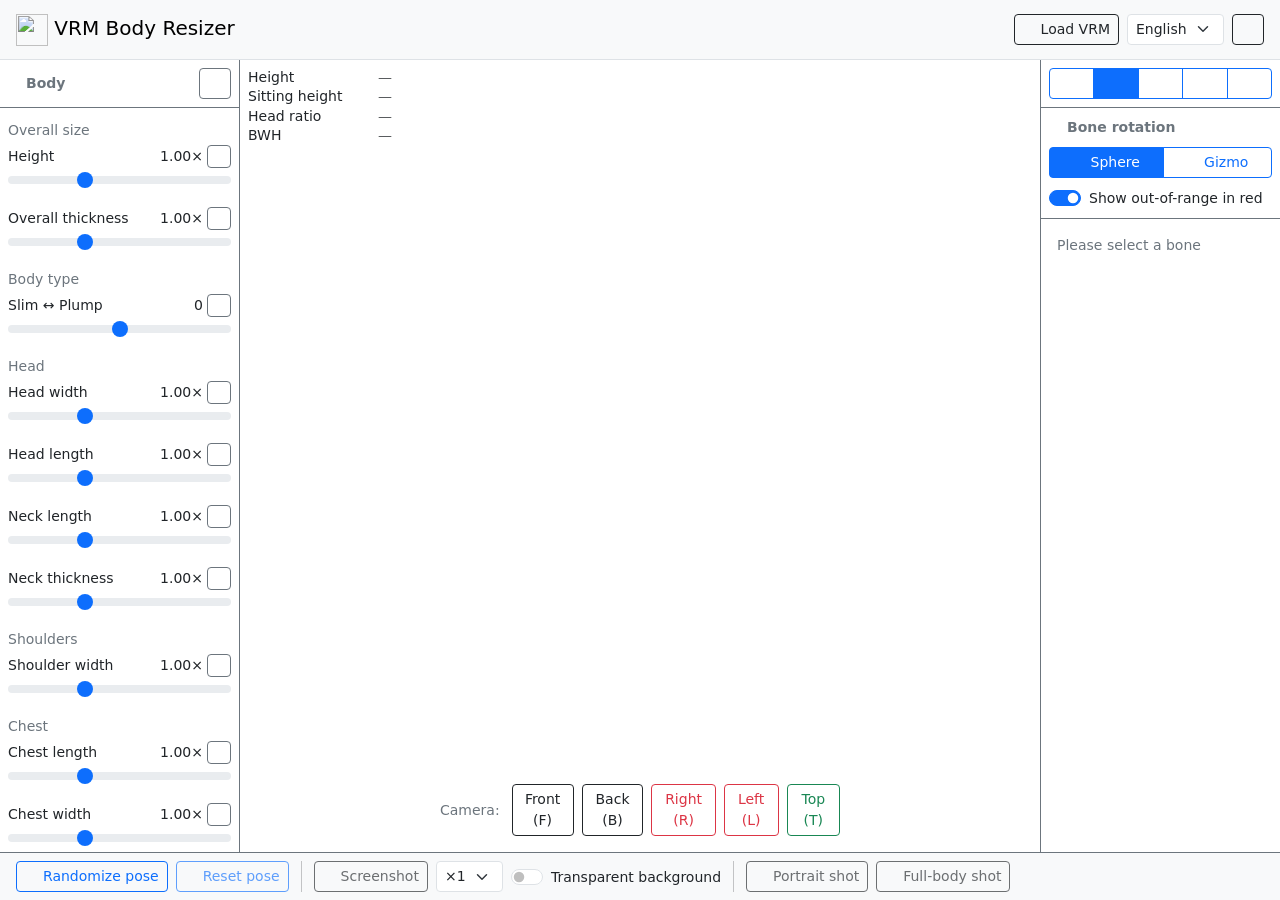
==== commit e35ba06d: "unify slider min/max" ====
--- a/docs/index.html
+++ b/docs/index.html
@@ -7,47 +7,51 @@
 <button id=btn-theme-toggle type=button class="btn btn-outline-body btn-sm" onclick=toggleDarkMode() title="Toggle dark / light mode" aria-label="Toggle dark mode">
 <svg class="theme-icon-dark" width="1em" height="1em" fill="currentColor" aria-hidden="true"><use href="/vrm-body-resizer/icons/bootstrap-icons.svg#sun-fill"/></svg><svg class="theme-icon-light" width="1em" height="1em" fill="currentColor" aria-hidden="true"><use href="/vrm-body-resizer/icons/bootstrap-icons.svg#moon-stars-fill"/></svg></button></div></nav><div class="d-flex flex-grow-1 overflow-hidden"><div id=panel-left class="bg-body border-end border-secondary d-flex flex-column" style=width:240px;min-width:200px><div class="p-2 border-bottom border-secondary d-flex align-items-center justify-content-between"><span class="small fw-bold text-secondary"><svg class="me-1" width="1em" height="1em" fill="currentColor" aria-hidden="true"><use href="/vrm-body-resizer/icons/bootstrap-icons.svg#person-arms-up"/></svg>Body</span><div class="d-flex gap-1"><button type=button id=btn-body-reset class="btn btn-sm btn-outline-secondary" title="Reset all body shape" aria-label="Reset all body shape">
 <svg width="1em" height="1em" fill="currentColor" aria-hidden="true"><use href="/vrm-body-resizer/icons/bootstrap-icons.svg#arrow-counterclockwise"/></svg></button></div></div><div id=body-shape-panel class="flex-grow-1 overflow-auto p-2"><div class="small text-secondary mb-1 mt-1" data-body-section=overall>Overall size</div><div class="mb-2 body-param" data-body-key=height><div class="d-flex justify-content-between align-items-center small gap-1"><label for=p_height class="mb-0 text-truncate" title=Height>Height</label><div class="d-flex align-items-center gap-1 flex-shrink-0"><span id=v_height>1.00×</span>
-<button type=button class="btn btn-sm btn-outline-secondary py-0 px-1 body-slider-reset" data-body-key=height title="Reset height" aria-label="Reset height"><svg width="1em" height="1em" fill="currentColor" aria-hidden="true"><use href="/vrm-body-resizer/icons/bootstrap-icons.svg#arrow-counterclockwise"/></svg></button></div></div><input type=range class="form-range form-range-sm" id=p_height min=60 max=150 value=100></div><div class="mb-2 body-param" data-body-key=build><div class="d-flex justify-content-between align-items-center small gap-1"><label for=p_build class="mb-0 text-truncate" title="Overall thickness">Overall thickness</label><div class="d-flex align-items-center gap-1 flex-shrink-0"><span id=v_build>1.00×</span>
-<button type=button class="btn btn-sm btn-outline-secondary py-0 px-1 body-slider-reset" data-body-key=build title="Reset overall thickness" aria-label="Reset overall thickness"><svg width="1em" height="1em" fill="currentColor" aria-hidden="true"><use href="/vrm-body-resizer/icons/bootstrap-icons.svg#arrow-counterclockwise"/></svg></button></div></div><input type=range class="form-range form-range-sm" id=p_build min=60 max=160 value=100></div><div class="small text-secondary mb-1 mt-2" data-body-section=type>Body type</div><div class="mb-2 body-param" data-body-key=bodyType><div class="d-flex justify-content-between align-items-center small gap-1"><label for=p_bodyType class="mb-0 text-truncate" title="Slim ↔ Plump">Slim ↔ Plump</label><div class="d-flex align-items-center gap-1 flex-shrink-0"><span id=v_bodyType>0</span>
+<button type=button class="btn btn-sm btn-outline-secondary py-0 px-1 body-slider-reset" data-body-key=height title="Reset height" aria-label="Reset height"><svg width="1em" height="1em" fill="currentColor" aria-hidden="true"><use href="/vrm-body-resizer/icons/bootstrap-icons.svg#arrow-counterclockwise"/></svg></button></div></div><input type=range class="form-range form-range-sm" id=p_height min=50 max=200 value=100></div><div class="mb-2 body-param" data-body-key=build><div class="d-flex justify-content-between align-items-center small gap-1"><label for=p_build class="mb-0 text-truncate" title="Overall thickness">Overall thickness</label><div class="d-flex align-items-center gap-1 flex-shrink-0"><span id=v_build>1.00×</span>
+<button type=button class="btn btn-sm btn-outline-secondary py-0 px-1 body-slider-reset" data-body-key=build title="Reset overall thickness" aria-label="Reset overall thickness"><svg width="1em" height="1em" fill="currentColor" aria-hidden="true"><use href="/vrm-body-resizer/icons/bootstrap-icons.svg#arrow-counterclockwise"/></svg></button></div></div><input type=range class="form-range form-range-sm" id=p_build min=50 max=200 value=100></div><div class="small text-secondary mb-1 mt-2" data-body-section=type>Body type</div><div class="mb-2 body-param" data-body-key=bodyType><div class="d-flex justify-content-between align-items-center small gap-1"><label for=p_bodyType class="mb-0 text-truncate" title="Slim ↔ Plump">Slim ↔ Plump</label><div class="d-flex align-items-center gap-1 flex-shrink-0"><span id=v_bodyType>0</span>
 <button type=button class="btn btn-sm btn-outline-secondary py-0 px-1 body-slider-reset" data-body-key=bodyType title="Reset body type" aria-label="Reset body type"><svg width="1em" height="1em" fill="currentColor" aria-hidden="true"><use href="/vrm-body-resizer/icons/bootstrap-icons.svg#arrow-counterclockwise"/></svg></button></div></div><input type=range class="form-range form-range-sm" id=p_bodyType min=-100 max=100 value=0></div><div class="small text-secondary mb-1 mt-2" data-body-section=head>Head</div><div class="mb-2 body-param" data-body-key=headWidth><div class="d-flex justify-content-between align-items-center small gap-1"><label for=p_headWidth class="mb-0 text-truncate" title="Head width">Head width</label><div class="d-flex align-items-center gap-1 flex-shrink-0"><span id=v_headWidth>1.00×</span>
-<button type=button class="btn btn-sm btn-outline-secondary py-0 px-1 body-slider-reset" data-body-key=headWidth title="Reset head width" aria-label="Reset head width"><svg width="1em" height="1em" fill="currentColor" aria-hidden="true"><use href="/vrm-body-resizer/icons/bootstrap-icons.svg#arrow-counterclockwise"/></svg></button></div></div><input type=range class="form-range form-range-sm" id=p_headWidth min=60 max=150 value=100></div><div class="mb-2 body-param" data-body-key=headLength><div class="d-flex justify-content-between align-items-center small gap-1"><label for=p_headLength class="mb-0 text-truncate" title="Head length">Head length</label><div class="d-flex align-items-center gap-1 flex-shrink-0"><span id=v_headLength>1.00×</span>
-<button type=button class="btn btn-sm btn-outline-secondary py-0 px-1 body-slider-reset" data-body-key=headLength title="Reset head length" aria-label="Reset head length"><svg width="1em" height="1em" fill="currentColor" aria-hidden="true"><use href="/vrm-body-resizer/icons/bootstrap-icons.svg#arrow-counterclockwise"/></svg></button></div></div><input type=range class="form-range form-range-sm" id=p_headLength min=60 max=150 value=100></div><div class="mb-2 body-param" data-body-key=neckLength><div class="d-flex justify-content-between align-items-center small gap-1"><label for=p_neckLength class="mb-0 text-truncate" title="Neck length">Neck length</label><div class="d-flex align-items-center gap-1 flex-shrink-0"><span id=v_neckLength>1.00×</span>
-<button type=button class="btn btn-sm btn-outline-secondary py-0 px-1 body-slider-reset" data-body-key=neckLength title="Reset neck length" aria-label="Reset neck length"><svg width="1em" height="1em" fill="currentColor" aria-hidden="true"><use href="/vrm-body-resizer/icons/bootstrap-icons.svg#arrow-counterclockwise"/></svg></button></div></div><input type=range class="form-range form-range-sm" id=p_neckLength min=40 max=220 value=100></div><div class="mb-2 body-param" data-body-key=neckThickness><div class="d-flex justify-content-between align-items-center small gap-1"><label for=p_neckThickness class="mb-0 text-truncate" title="Neck thickness">Neck thickness</label><div class="d-flex align-items-center gap-1 flex-shrink-0"><span id=v_neckThickness>1.00×</span>
-<button type=button class="btn btn-sm btn-outline-secondary py-0 px-1 body-slider-reset" data-body-key=neckThickness title="Reset neck thickness" aria-label="Reset neck thickness"><svg width="1em" height="1em" fill="currentColor" aria-hidden="true"><use href="/vrm-body-resizer/icons/bootstrap-icons.svg#arrow-counterclockwise"/></svg></button></div></div><input type=range class="form-range form-range-sm" id=p_neckThickness min=50 max=180 value=100></div><div class="small text-secondary mb-1 mt-2" data-body-section=shoulder>Shoulders</div><div class="mb-2 body-param" data-body-key=shoulderWidth><div class="d-flex justify-content-between align-items-center small gap-1"><label for=p_shoulderWidth class="mb-0 text-truncate" title="Shoulder width">Shoulder width</label><div class="d-flex align-items-center gap-1 flex-shrink-0"><span id=v_shoulderWidth>1.00×</span>
-<button type=button class="btn btn-sm btn-outline-secondary py-0 px-1 body-slider-reset" data-body-key=shoulderWidth title="Reset shoulder width" aria-label="Reset shoulder width"><svg width="1em" height="1em" fill="currentColor" aria-hidden="true"><use href="/vrm-body-resizer/icons/bootstrap-icons.svg#arrow-counterclockwise"/></svg></button></div></div><input type=range class="form-range form-range-sm" id=p_shoulderWidth min=60 max=170 value=100></div><div class="small text-secondary mb-1 mt-2" data-body-section=chest>Chest</div><div class="mb-2 body-param" data-body-key=chestLength><div class="d-flex justify-content-between align-items-center small gap-1"><label for=p_chestLength class="mb-0 text-truncate" title="Chest length">Chest length</label><div class="d-flex align-items-center gap-1 flex-shrink-0"><span id=v_chestLength>1.00×</span>
-<button type=button class="btn btn-sm btn-outline-secondary py-0 px-1 body-slider-reset" data-body-key=chestLength title="Reset chest length" aria-label="Reset chest length"><svg width="1em" height="1em" fill="currentColor" aria-hidden="true"><use href="/vrm-body-resizer/icons/bootstrap-icons.svg#arrow-counterclockwise"/></svg></button></div></div><input type=range class="form-range form-range-sm" id=p_chestLength min=70 max=140 value=100></div><div class="mb-2 body-param" data-body-key=chestWidth><div class="d-flex justify-content-between align-items-center small gap-1"><label for=p_chestWidth class="mb-0 text-truncate" title="Chest width">Chest width</label><div class="d-flex align-items-center gap-1 flex-shrink-0"><span id=v_chestWidth>1.00×</span>
-<button type=button class="btn btn-sm btn-outline-secondary py-0 px-1 body-slider-reset" data-body-key=chestWidth title="Reset chest width" aria-label="Reset chest width"><svg width="1em" height="1em" fill="currentColor" aria-hidden="true"><use href="/vrm-body-resizer/icons/bootstrap-icons.svg#arrow-counterclockwise"/></svg></button></div></div><input type=range class="form-range form-range-sm" id=p_chestWidth min=50 max=170 value=100></div><div class="mb-2 body-param" data-body-key=chestDepth><div class="d-flex justify-content-between align-items-center small gap-1"><label for=p_chestDepth class="mb-0 text-truncate" title="Chest thickness">Chest thickness</label><div class="d-flex align-items-center gap-1 flex-shrink-0"><span id=v_chestDepth>1.00×</span>
-<button type=button class="btn btn-sm btn-outline-secondary py-0 px-1 body-slider-reset" data-body-key=chestDepth title="Reset chest thickness" aria-label="Reset chest thickness"><svg width="1em" height="1em" fill="currentColor" aria-hidden="true"><use href="/vrm-body-resizer/icons/bootstrap-icons.svg#arrow-counterclockwise"/></svg></button></div></div><input type=range class="form-range form-range-sm" id=p_chestDepth min=0 max=200 value=100></div><div class="small text-secondary mb-1 mt-2" data-body-section=waist>Waist / Hips</div><div class="mb-2 body-param" data-body-key=waistLength><div class="d-flex justify-content-between align-items-center small gap-1"><label for=p_waistLength class="mb-0 text-truncate" title="Waist length">Waist length</label><div class="d-flex align-items-center gap-1 flex-shrink-0"><span id=v_waistLength>1.00×</span>
-<button type=button class="btn btn-sm btn-outline-secondary py-0 px-1 body-slider-reset" data-body-key=waistLength title="Reset waist length" aria-label="Reset waist length"><svg width="1em" height="1em" fill="currentColor" aria-hidden="true"><use href="/vrm-body-resizer/icons/bootstrap-icons.svg#arrow-counterclockwise"/></svg></button></div></div><input type=range class="form-range form-range-sm" id=p_waistLength min=70 max=140 value=100></div><div class="mb-2 body-param" data-body-key=waistSize><div class="d-flex justify-content-between align-items-center small gap-1"><label for=p_waistSize class="mb-0 text-truncate" title="Waist size">Waist size</label><div class="d-flex align-items-center gap-1 flex-shrink-0"><span id=v_waistSize>1.00×</span>
-<button type=button class="btn btn-sm btn-outline-secondary py-0 px-1 body-slider-reset" data-body-key=waistSize title="Reset waist size" aria-label="Reset waist size"><svg width="1em" height="1em" fill="currentColor" aria-hidden="true"><use href="/vrm-body-resizer/icons/bootstrap-icons.svg#arrow-counterclockwise"/></svg></button></div></div><input type=range class="form-range form-range-sm" id=p_waistSize min=50 max=170 value=100></div><div class="mb-2 body-param" data-body-key=hipWidth><div class="d-flex justify-content-between align-items-center small gap-1"><label for=p_hipWidth class="mb-0 text-truncate" title="Hip width">Hip width</label><div class="d-flex align-items-center gap-1 flex-shrink-0"><span id=v_hipWidth>1.00×</span>
-<button type=button class="btn btn-sm btn-outline-secondary py-0 px-1 body-slider-reset" data-body-key=hipWidth title="Reset hip width" aria-label="Reset hip width"><svg width="1em" height="1em" fill="currentColor" aria-hidden="true"><use href="/vrm-body-resizer/icons/bootstrap-icons.svg#arrow-counterclockwise"/></svg></button></div></div><input type=range class="form-range form-range-sm" id=p_hipWidth min=60 max=160 value=100></div><div class="mb-2 body-param" data-body-key=hipDepth><div class="d-flex justify-content-between align-items-center small gap-1"><label for=p_hipDepth class="mb-0 text-truncate" title="Hip thickness">Hip thickness</label><div class="d-flex align-items-center gap-1 flex-shrink-0"><span id=v_hipDepth>1.00×</span>
-<button type=button class="btn btn-sm btn-outline-secondary py-0 px-1 body-slider-reset" data-body-key=hipDepth title="Reset hip thickness" aria-label="Reset hip thickness"><svg width="1em" height="1em" fill="currentColor" aria-hidden="true"><use href="/vrm-body-resizer/icons/bootstrap-icons.svg#arrow-counterclockwise"/></svg></button></div></div><input type=range class="form-range form-range-sm" id=p_hipDepth min=50 max=180 value=100></div><div class="mb-2 body-param" data-body-key=spineCurve><div class="d-flex justify-content-between align-items-center small gap-1"><label for=p_spineCurve class="mb-0 text-truncate" title="Spine curve">Spine curve</label><div class="d-flex align-items-center gap-1 flex-shrink-0"><span id=v_spineCurve>0</span>
+<button type=button class="btn btn-sm btn-outline-secondary py-0 px-1 body-slider-reset" data-body-key=headWidth title="Reset head width" aria-label="Reset head width"><svg width="1em" height="1em" fill="currentColor" aria-hidden="true"><use href="/vrm-body-resizer/icons/bootstrap-icons.svg#arrow-counterclockwise"/></svg></button></div></div><input type=range class="form-range form-range-sm" id=p_headWidth min=50 max=200 value=100></div><div class="mb-2 body-param" data-body-key=headLength><div class="d-flex justify-content-between align-items-center small gap-1"><label for=p_headLength class="mb-0 text-truncate" title="Head length">Head length</label><div class="d-flex align-items-center gap-1 flex-shrink-0"><span id=v_headLength>1.00×</span>
+<button type=button class="btn btn-sm btn-outline-secondary py-0 px-1 body-slider-reset" data-body-key=headLength title="Reset head length" aria-label="Reset head length"><svg width="1em" height="1em" fill="currentColor" aria-hidden="true"><use href="/vrm-body-resizer/icons/bootstrap-icons.svg#arrow-counterclockwise"/></svg></button></div></div><input type=range class="form-range form-range-sm" id=p_headLength min=50 max=200 value=100></div><div class="mb-2 body-param" data-body-key=neckLength><div class="d-flex justify-content-between align-items-center small gap-1"><label for=p_neckLength class="mb-0 text-truncate" title="Neck length">Neck length</label><div class="d-flex align-items-center gap-1 flex-shrink-0"><span id=v_neckLength>1.00×</span>
+<button type=button class="btn btn-sm btn-outline-secondary py-0 px-1 body-slider-reset" data-body-key=neckLength title="Reset neck length" aria-label="Reset neck length"><svg width="1em" height="1em" fill="currentColor" aria-hidden="true"><use href="/vrm-body-resizer/icons/bootstrap-icons.svg#arrow-counterclockwise"/></svg></button></div></div><input type=range class="form-range form-range-sm" id=p_neckLength min=50 max=200 value=100></div><div class="mb-2 body-param" data-body-key=neckThickness><div class="d-flex justify-content-between align-items-center small gap-1"><label for=p_neckThickness class="mb-0 text-truncate" title="Neck thickness">Neck thickness</label><div class="d-flex align-items-center gap-1 flex-shrink-0"><span id=v_neckThickness>1.00×</span>
+<button type=button class="btn btn-sm btn-outline-secondary py-0 px-1 body-slider-reset" data-body-key=neckThickness title="Reset neck thickness" aria-label="Reset neck thickness"><svg width="1em" height="1em" fill="currentColor" aria-hidden="true"><use href="/vrm-body-resizer/icons/bootstrap-icons.svg#arrow-counterclockwise"/></svg></button></div></div><input type=range class="form-range form-range-sm" id=p_neckThickness min=50 max=200 value=100></div><div class="small text-secondary mb-1 mt-2" data-body-section=shoulder>Shoulders</div><div class="mb-2 body-param" data-body-key=shoulderWidth><div class="d-flex justify-content-between align-items-center small gap-1"><label for=p_shoulderWidth class="mb-0 text-truncate" title="Shoulder width">Shoulder width</label><div class="d-flex align-items-center gap-1 flex-shrink-0"><span id=v_shoulderWidth>1.00×</span>
+<button type=button class="btn btn-sm btn-outline-secondary py-0 px-1 body-slider-reset" data-body-key=shoulderWidth title="Reset shoulder width" aria-label="Reset shoulder width"><svg width="1em" height="1em" fill="currentColor" aria-hidden="true"><use href="/vrm-body-resizer/icons/bootstrap-icons.svg#arrow-counterclockwise"/></svg></button></div></div><input type=range class="form-range form-range-sm" id=p_shoulderWidth min=50 max=200 value=100></div><div class="small text-secondary mb-1 mt-2" data-body-section=chest>Chest</div><div class="mb-2 body-param" data-body-key=chestLength><div class="d-flex justify-content-between align-items-center small gap-1"><label for=p_chestLength class="mb-0 text-truncate" title="Chest length">Chest length</label><div class="d-flex align-items-center gap-1 flex-shrink-0"><span id=v_chestLength>1.00×</span>
+<button type=button class="btn btn-sm btn-outline-secondary py-0 px-1 body-slider-reset" data-body-key=chestLength title="Reset chest length" aria-label="Reset chest length"><svg width="1em" height="1em" fill="currentColor" aria-hidden="true"><use href="/vrm-body-resizer/icons/bootstrap-icons.svg#arrow-counterclockwise"/></svg></button></div></div><input type=range class="form-range form-range-sm" id=p_chestLength min=50 max=200 value=100></div><div class="mb-2 body-param" data-body-key=chestWidth><div class="d-flex justify-content-between align-items-center small gap-1"><label for=p_chestWidth class="mb-0 text-truncate" title="Chest width">Chest width</label><div class="d-flex align-items-center gap-1 flex-shrink-0"><span id=v_chestWidth>1.00×</span>
+<button type=button class="btn btn-sm btn-outline-secondary py-0 px-1 body-slider-reset" data-body-key=chestWidth title="Reset chest width" aria-label="Reset chest width"><svg width="1em" height="1em" fill="currentColor" aria-hidden="true"><use href="/vrm-body-resizer/icons/bootstrap-icons.svg#arrow-counterclockwise"/></svg></button></div></div><input type=range class="form-range form-range-sm" id=p_chestWidth min=50 max=200 value=100></div><div class="mb-2 body-param" data-body-key=chestDepth><div class="d-flex justify-content-between align-items-center small gap-1"><label for=p_chestDepth class="mb-0 text-truncate" title="Chest thickness">Chest thickness</label><div class="d-flex align-items-center gap-1 flex-shrink-0"><span id=v_chestDepth>1.00×</span>
+<button type=button class="btn btn-sm btn-outline-secondary py-0 px-1 body-slider-reset" data-body-key=chestDepth title="Reset chest thickness" aria-label="Reset chest thickness"><svg width="1em" height="1em" fill="currentColor" aria-hidden="true"><use href="/vrm-body-resizer/icons/bootstrap-icons.svg#arrow-counterclockwise"/></svg></button></div></div><input type=range class="form-range form-range-sm" id=p_chestDepth min=50 max=200 value=100></div><div class="small text-secondary mb-1 mt-2" data-body-section=upperChest>Upper chest</div><div class="mb-2 body-param" data-body-key=upperChestLength><div class="d-flex justify-content-between align-items-center small gap-1"><label for=p_upperChestLength class="mb-0 text-truncate" title="Upper chest length">Upper chest length</label><div class="d-flex align-items-center gap-1 flex-shrink-0"><span id=v_upperChestLength>1.00×</span>
+<button type=button class="btn btn-sm btn-outline-secondary py-0 px-1 body-slider-reset" data-body-key=upperChestLength title="Reset upper chest length" aria-label="Reset upper chest length"><svg width="1em" height="1em" fill="currentColor" aria-hidden="true"><use href="/vrm-body-resizer/icons/bootstrap-icons.svg#arrow-counterclockwise"/></svg></button></div></div><input type=range class="form-range form-range-sm" id=p_upperChestLength min=50 max=200 value=100></div><div class="mb-2 body-param" data-body-key=upperChestWidth><div class="d-flex justify-content-between align-items-center small gap-1"><label for=p_upperChestWidth class="mb-0 text-truncate" title="Upper chest width">Upper chest width</label><div class="d-flex align-items-center gap-1 flex-shrink-0"><span id=v_upperChestWidth>1.00×</span>
+<button type=button class="btn btn-sm btn-outline-secondary py-0 px-1 body-slider-reset" data-body-key=upperChestWidth title="Reset upper chest width" aria-label="Reset upper chest width"><svg width="1em" height="1em" fill="currentColor" aria-hidden="true"><use href="/vrm-body-resizer/icons/bootstrap-icons.svg#arrow-counterclockwise"/></svg></button></div></div><input type=range class="form-range form-range-sm" id=p_upperChestWidth min=50 max=200 value=100></div><div class="mb-2 body-param" data-body-key=upperChestDepth><div class="d-flex justify-content-between align-items-center small gap-1"><label for=p_upperChestDepth class="mb-0 text-truncate" title="Upper chest thickness">Upper chest thickness</label><div class="d-flex align-items-center gap-1 flex-shrink-0"><span id=v_upperChestDepth>1.00×</span>
+<button type=button class="btn btn-sm btn-outline-secondary py-0 px-1 body-slider-reset" data-body-key=upperChestDepth title="Reset upper chest thickness" aria-label="Reset upper chest thickness"><svg width="1em" height="1em" fill="currentColor" aria-hidden="true"><use href="/vrm-body-resizer/icons/bootstrap-icons.svg#arrow-counterclockwise"/></svg></button></div></div><input type=range class="form-range form-range-sm" id=p_upperChestDepth min=50 max=200 value=100></div><div class="small text-secondary mb-1 mt-2" data-body-section=waist>Waist / Hips</div><div class="mb-2 body-param" data-body-key=waistLength><div class="d-flex justify-content-between align-items-center small gap-1"><label for=p_waistLength class="mb-0 text-truncate" title="Waist length">Waist length</label><div class="d-flex align-items-center gap-1 flex-shrink-0"><span id=v_waistLength>1.00×</span>
+<button type=button class="btn btn-sm btn-outline-secondary py-0 px-1 body-slider-reset" data-body-key=waistLength title="Reset waist length" aria-label="Reset waist length"><svg width="1em" height="1em" fill="currentColor" aria-hidden="true"><use href="/vrm-body-resizer/icons/bootstrap-icons.svg#arrow-counterclockwise"/></svg></button></div></div><input type=range class="form-range form-range-sm" id=p_waistLength min=50 max=200 value=100></div><div class="mb-2 body-param" data-body-key=waistSize><div class="d-flex justify-content-between align-items-center small gap-1"><label for=p_waistSize class="mb-0 text-truncate" title="Waist size">Waist size</label><div class="d-flex align-items-center gap-1 flex-shrink-0"><span id=v_waistSize>1.00×</span>
+<button type=button class="btn btn-sm btn-outline-secondary py-0 px-1 body-slider-reset" data-body-key=waistSize title="Reset waist size" aria-label="Reset waist size"><svg width="1em" height="1em" fill="currentColor" aria-hidden="true"><use href="/vrm-body-resizer/icons/bootstrap-icons.svg#arrow-counterclockwise"/></svg></button></div></div><input type=range class="form-range form-range-sm" id=p_waistSize min=50 max=200 value=100></div><div class="mb-2 body-param" data-body-key=hipLength><div class="d-flex justify-content-between align-items-center small gap-1"><label for=p_hipLength class="mb-0 text-truncate" title="Pelvis height">Pelvis height</label><div class="d-flex align-items-center gap-1 flex-shrink-0"><span id=v_hipLength>1.00×</span>
+<button type=button class="btn btn-sm btn-outline-secondary py-0 px-1 body-slider-reset" data-body-key=hipLength title="Reset pelvis height" aria-label="Reset pelvis height"><svg width="1em" height="1em" fill="currentColor" aria-hidden="true"><use href="/vrm-body-resizer/icons/bootstrap-icons.svg#arrow-counterclockwise"/></svg></button></div></div><input type=range class="form-range form-range-sm" id=p_hipLength min=50 max=200 value=100></div><div class="mb-2 body-param" data-body-key=hipWidth><div class="d-flex justify-content-between align-items-center small gap-1"><label for=p_hipWidth class="mb-0 text-truncate" title="Hip width">Hip width</label><div class="d-flex align-items-center gap-1 flex-shrink-0"><span id=v_hipWidth>1.00×</span>
+<button type=button class="btn btn-sm btn-outline-secondary py-0 px-1 body-slider-reset" data-body-key=hipWidth title="Reset hip width" aria-label="Reset hip width"><svg width="1em" height="1em" fill="currentColor" aria-hidden="true"><use href="/vrm-body-resizer/icons/bootstrap-icons.svg#arrow-counterclockwise"/></svg></button></div></div><input type=range class="form-range form-range-sm" id=p_hipWidth min=50 max=200 value=100></div><div class="mb-2 body-param" data-body-key=hipDepth><div class="d-flex justify-content-between align-items-center small gap-1"><label for=p_hipDepth class="mb-0 text-truncate" title="Hip thickness">Hip thickness</label><div class="d-flex align-items-center gap-1 flex-shrink-0"><span id=v_hipDepth>1.00×</span>
+<button type=button class="btn btn-sm btn-outline-secondary py-0 px-1 body-slider-reset" data-body-key=hipDepth title="Reset hip thickness" aria-label="Reset hip thickness"><svg width="1em" height="1em" fill="currentColor" aria-hidden="true"><use href="/vrm-body-resizer/icons/bootstrap-icons.svg#arrow-counterclockwise"/></svg></button></div></div><input type=range class="form-range form-range-sm" id=p_hipDepth min=50 max=200 value=100></div><div class="mb-2 body-param" data-body-key=spineCurve><div class="d-flex justify-content-between align-items-center small gap-1"><label for=p_spineCurve class="mb-0 text-truncate" title="Spine curve">Spine curve</label><div class="d-flex align-items-center gap-1 flex-shrink-0"><span id=v_spineCurve>0</span>
 <button type=button class="btn btn-sm btn-outline-secondary py-0 px-1 body-slider-reset" data-body-key=spineCurve title="Reset spine curve" aria-label="Reset spine curve"><svg width="1em" height="1em" fill="currentColor" aria-hidden="true"><use href="/vrm-body-resizer/icons/bootstrap-icons.svg#arrow-counterclockwise"/></svg></button></div></div><input type=range class="form-range form-range-sm" id=p_spineCurve min=-50 max=50 value=0></div><div class="small text-secondary mb-1 mt-2" data-body-section=arm>Arms</div><div class="mb-2 body-param" data-body-key=upperArmLength><div class="d-flex justify-content-between align-items-center small gap-1"><label for=p_upperArmLength class="mb-0 text-truncate" title="Upper arm length">Upper arm length</label><div class="d-flex align-items-center gap-1 flex-shrink-0"><span id=v_upperArmLength>1.00×</span>
-<button type=button class="btn btn-sm btn-outline-secondary py-0 px-1 body-slider-reset" data-body-key=upperArmLength title="Reset upper arm length" aria-label="Reset upper arm length"><svg width="1em" height="1em" fill="currentColor" aria-hidden="true"><use href="/vrm-body-resizer/icons/bootstrap-icons.svg#arrow-counterclockwise"/></svg></button></div></div><input type=range class="form-range form-range-sm" id=p_upperArmLength min=60 max=170 value=100></div><div class="mb-2 body-param" data-body-key=upperArmThickness><div class="d-flex justify-content-between align-items-center small gap-1"><label for=p_upperArmThickness class="mb-0 text-truncate" title="Upper arm thickness">Upper arm thickness</label><div class="d-flex align-items-center gap-1 flex-shrink-0"><span id=v_upperArmThickness>1.00×</span>
+<button type=button class="btn btn-sm btn-outline-secondary py-0 px-1 body-slider-reset" data-body-key=upperArmLength title="Reset upper arm length" aria-label="Reset upper arm length"><svg width="1em" height="1em" fill="currentColor" aria-hidden="true"><use href="/vrm-body-resizer/icons/bootstrap-icons.svg#arrow-counterclockwise"/></svg></button></div></div><input type=range class="form-range form-range-sm" id=p_upperArmLength min=50 max=200 value=100></div><div class="mb-2 body-param" data-body-key=upperArmThickness><div class="d-flex justify-content-between align-items-center small gap-1"><label for=p_upperArmThickness class="mb-0 text-truncate" title="Upper arm thickness">Upper arm thickness</label><div class="d-flex align-items-center gap-1 flex-shrink-0"><span id=v_upperArmThickness>1.00×</span>
 <button type=button class="btn btn-sm btn-outline-secondary py-0 px-1 body-slider-reset" data-body-key=upperArmThickness title="Reset upper arm thickness" aria-label="Reset upper arm thickness"><svg width="1em" height="1em" fill="currentColor" aria-hidden="true"><use href="/vrm-body-resizer/icons/bootstrap-icons.svg#arrow-counterclockwise"/></svg></button></div></div><input type=range class="form-range form-range-sm" id=p_upperArmThickness min=50 max=200 value=100></div><div class="mb-2 body-param" data-body-key=lowerArmLength><div class="d-flex justify-content-between align-items-center small gap-1"><label for=p_lowerArmLength class="mb-0 text-truncate" title="Lower arm length">Lower arm length</label><div class="d-flex align-items-center gap-1 flex-shrink-0"><span id=v_lowerArmLength>1.00×</span>
-<button type=button class="btn btn-sm btn-outline-secondary py-0 px-1 body-slider-reset" data-body-key=lowerArmLength title="Reset lower arm length" aria-label="Reset lower arm length"><svg width="1em" height="1em" fill="currentColor" aria-hidden="true"><use href="/vrm-body-resizer/icons/bootstrap-icons.svg#arrow-counterclockwise"/></svg></button></div></div><input type=range class="form-range form-range-sm" id=p_lowerArmLength min=60 max=170 value=100></div><div class="mb-2 body-param" data-body-key=lowerArmThickness><div class="d-flex justify-content-between align-items-center small gap-1"><label for=p_lowerArmThickness class="mb-0 text-truncate" title="Lower arm thickness">Lower arm thickness</label><div class="d-flex align-items-center gap-1 flex-shrink-0"><span id=v_lowerArmThickness>1.00×</span>
+<button type=button class="btn btn-sm btn-outline-secondary py-0 px-1 body-slider-reset" data-body-key=lowerArmLength title="Reset lower arm length" aria-label="Reset lower arm length"><svg width="1em" height="1em" fill="currentColor" aria-hidden="true"><use href="/vrm-body-resizer/icons/bootstrap-icons.svg#arrow-counterclockwise"/></svg></button></div></div><input type=range class="form-range form-range-sm" id=p_lowerArmLength min=50 max=200 value=100></div><div class="mb-2 body-param" data-body-key=lowerArmThickness><div class="d-flex justify-content-between align-items-center small gap-1"><label for=p_lowerArmThickness class="mb-0 text-truncate" title="Lower arm thickness">Lower arm thickness</label><div class="d-flex align-items-center gap-1 flex-shrink-0"><span id=v_lowerArmThickness>1.00×</span>
 <button type=button class="btn btn-sm btn-outline-secondary py-0 px-1 body-slider-reset" data-body-key=lowerArmThickness title="Reset lower arm thickness" aria-label="Reset lower arm thickness"><svg width="1em" height="1em" fill="currentColor" aria-hidden="true"><use href="/vrm-body-resizer/icons/bootstrap-icons.svg#arrow-counterclockwise"/></svg></button></div></div><input type=range class="form-range form-range-sm" id=p_lowerArmThickness min=50 max=200 value=100></div><div class="small text-secondary mb-1 mt-2" data-body-section=hand>Hands</div><div class="mb-2 body-param" data-body-key=handLength><div class="d-flex justify-content-between align-items-center small gap-1"><label for=p_handLength class="mb-0 text-truncate" title="Hand length">Hand length</label><div class="d-flex align-items-center gap-1 flex-shrink-0"><span id=v_handLength>1.00×</span>
-<button type=button class="btn btn-sm btn-outline-secondary py-0 px-1 body-slider-reset" data-body-key=handLength title="Reset hand length" aria-label="Reset hand length"><svg width="1em" height="1em" fill="currentColor" aria-hidden="true"><use href="/vrm-body-resizer/icons/bootstrap-icons.svg#arrow-counterclockwise"/></svg></button></div></div><input type=range class="form-range form-range-sm" id=p_handLength min=50 max=180 value=100></div><div class="mb-2 body-param" data-body-key=handWidth><div class="d-flex justify-content-between align-items-center small gap-1"><label for=p_handWidth class="mb-0 text-truncate" title="Hand width">Hand width</label><div class="d-flex align-items-center gap-1 flex-shrink-0"><span id=v_handWidth>1.00×</span>
-<button type=button class="btn btn-sm btn-outline-secondary py-0 px-1 body-slider-reset" data-body-key=handWidth title="Reset hand width" aria-label="Reset hand width"><svg width="1em" height="1em" fill="currentColor" aria-hidden="true"><use href="/vrm-body-resizer/icons/bootstrap-icons.svg#arrow-counterclockwise"/></svg></button></div></div><input type=range class="form-range form-range-sm" id=p_handWidth min=50 max=180 value=100></div><div class="mb-2 body-param" data-body-key=handThickness><div class="d-flex justify-content-between align-items-center small gap-1"><label for=p_handThickness class="mb-0 text-truncate" title="Hand thickness">Hand thickness</label><div class="d-flex align-items-center gap-1 flex-shrink-0"><span id=v_handThickness>1.00×</span>
-<button type=button class="btn btn-sm btn-outline-secondary py-0 px-1 body-slider-reset" data-body-key=handThickness title="Reset hand thickness" aria-label="Reset hand thickness"><svg width="1em" height="1em" fill="currentColor" aria-hidden="true"><use href="/vrm-body-resizer/icons/bootstrap-icons.svg#arrow-counterclockwise"/></svg></button></div></div><input type=range class="form-range form-range-sm" id=p_handThickness min=50 max=180 value=100></div><div class="small text-secondary mb-1 mt-2" data-body-section=finger>Fingers</div><div class="mb-2 body-param" data-body-key=thumbLength><div class="d-flex justify-content-between align-items-center small gap-1"><label for=p_thumbLength class="mb-0 text-truncate" title="Thumb: length">Thumb: length</label><div class="d-flex align-items-center gap-1 flex-shrink-0"><span id=v_thumbLength>1.00×</span>
-<button type=button class="btn btn-sm btn-outline-secondary py-0 px-1 body-slider-reset" data-body-key=thumbLength title="Reset thumb length" aria-label="Reset thumb length"><svg width="1em" height="1em" fill="currentColor" aria-hidden="true"><use href="/vrm-body-resizer/icons/bootstrap-icons.svg#arrow-counterclockwise"/></svg></button></div></div><input type=range class="form-range form-range-sm" id=p_thumbLength min=40 max=220 value=100></div><div class="mb-2 body-param" data-body-key=thumbThickness><div class="d-flex justify-content-between align-items-center small gap-1"><label for=p_thumbThickness class="mb-0 text-truncate" title="Thumb: thickness">Thumb: thickness</label><div class="d-flex align-items-center gap-1 flex-shrink-0"><span id=v_thumbThickness>1.00×</span>
-<button type=button class="btn btn-sm btn-outline-secondary py-0 px-1 body-slider-reset" data-body-key=thumbThickness title="Reset thumb thickness" aria-label="Reset thumb thickness"><svg width="1em" height="1em" fill="currentColor" aria-hidden="true"><use href="/vrm-body-resizer/icons/bootstrap-icons.svg#arrow-counterclockwise"/></svg></button></div></div><input type=range class="form-range form-range-sm" id=p_thumbThickness min=40 max=220 value=100></div><div class="mb-2 body-param" data-body-key=indexLength><div class="d-flex justify-content-between align-items-center small gap-1"><label for=p_indexLength class="mb-0 text-truncate" title="Index: length">Index: length</label><div class="d-flex align-items-center gap-1 flex-shrink-0"><span id=v_indexLength>1.00×</span>
-<button type=button class="btn btn-sm btn-outline-secondary py-0 px-1 body-slider-reset" data-body-key=indexLength title="Reset index length" aria-label="Reset index length"><svg width="1em" height="1em" fill="currentColor" aria-hidden="true"><use href="/vrm-body-resizer/icons/bootstrap-icons.svg#arrow-counterclockwise"/></svg></button></div></div><input type=range class="form-range form-range-sm" id=p_indexLength min=40 max=220 value=100></div><div class="mb-2 body-param" data-body-key=indexThickness><div class="d-flex justify-content-between align-items-center small gap-1"><label for=p_indexThickness class="mb-0 text-truncate" title="Index: thickness">Index: thickness</label><div class="d-flex align-items-center gap-1 flex-shrink-0"><span id=v_indexThickness>1.00×</span>
-<button type=button class="btn btn-sm btn-outline-secondary py-0 px-1 body-slider-reset" data-body-key=indexThickness title="Reset index thickness" aria-label="Reset index thickness"><svg width="1em" height="1em" fill="currentColor" aria-hidden="true"><use href="/vrm-body-resizer/icons/bootstrap-icons.svg#arrow-counterclockwise"/></svg></button></div></div><input type=range class="form-range form-range-sm" id=p_indexThickness min=40 max=220 value=100></div><div class="mb-2 body-param" data-body-key=middleLength><div class="d-flex justify-content-between align-items-center small gap-1"><label for=p_middleLength class="mb-0 text-truncate" title="Middle: length">Middle: length</label><div class="d-flex align-items-center gap-1 flex-shrink-0"><span id=v_middleLength>1.00×</span>
-<button type=button class="btn btn-sm btn-outline-secondary py-0 px-1 body-slider-reset" data-body-key=middleLength title="Reset middle length" aria-label="Reset middle length"><svg width="1em" height="1em" fill="currentColor" aria-hidden="true"><use href="/vrm-body-resizer/icons/bootstrap-icons.svg#arrow-counterclockwise"/></svg></button></div></div><input type=range class="form-range form-range-sm" id=p_middleLength min=40 max=220 value=100></div><div class="mb-2 body-param" data-body-key=middleThickness><div class="d-flex justify-content-between align-items-center small gap-1"><label for=p_middleThickness class="mb-0 text-truncate" title="Middle: thickness">Middle: thickness</label><div class="d-flex align-items-center gap-1 flex-shrink-0"><span id=v_middleThickness>1.00×</span>
-<button type=button class="btn btn-sm btn-outline-secondary py-0 px-1 body-slider-reset" data-body-key=middleThickness title="Reset middle thickness" aria-label="Reset middle thickness"><svg width="1em" height="1em" fill="currentColor" aria-hidden="true"><use href="/vrm-body-resizer/icons/bootstrap-icons.svg#arrow-counterclockwise"/></svg></button></div></div><input type=range class="form-range form-range-sm" id=p_middleThickness min=40 max=220 value=100></div><div class="mb-2 body-param" data-body-key=ringLength><div class="d-flex justify-content-between align-items-center small gap-1"><label for=p_ringLength class="mb-0 text-truncate" title="Ring: length">Ring: length</label><div class="d-flex align-items-center gap-1 flex-shrink-0"><span id=v_ringLength>1.00×</span>
-<button type=button class="btn btn-sm btn-outline-secondary py-0 px-1 body-slider-reset" data-body-key=ringLength title="Reset ring length" aria-label="Reset ring length"><svg width="1em" height="1em" fill="currentColor" aria-hidden="true"><use href="/vrm-body-resizer/icons/bootstrap-icons.svg#arrow-counterclockwise"/></svg></button></div></div><input type=range class="form-range form-range-sm" id=p_ringLength min=40 max=220 value=100></div><div class="mb-2 body-param" data-body-key=ringThickness><div class="d-flex justify-content-between align-items-center small gap-1"><label for=p_ringThickness class="mb-0 text-truncate" title="Ring: thickness">Ring: thickness</label><div class="d-flex align-items-center gap-1 flex-shrink-0"><span id=v_ringThickness>1.00×</span>
-<button type=button class="btn btn-sm btn-outline-secondary py-0 px-1 body-slider-reset" data-body-key=ringThickness title="Reset ring thickness" aria-label="Reset ring thickness"><svg width="1em" height="1em" fill="currentColor" aria-hidden="true"><use href="/vrm-body-resizer/icons/bootstrap-icons.svg#arrow-counterclockwise"/></svg></button></div></div><input type=range class="form-range form-range-sm" id=p_ringThickness min=40 max=220 value=100></div><div class="mb-2 body-param" data-body-key=littleLength><div class="d-flex justify-content-between align-items-center small gap-1"><label for=p_littleLength class="mb-0 text-truncate" title="Little: length">Little: length</label><div class="d-flex align-items-center gap-1 flex-shrink-0"><span id=v_littleLength>1.00×</span>
-<button type=button class="btn btn-sm btn-outline-secondary py-0 px-1 body-slider-reset" data-body-key=littleLength title="Reset little length" aria-label="Reset little length"><svg width="1em" height="1em" fill="currentColor" aria-hidden="true"><use href="/vrm-body-resizer/icons/bootstrap-icons.svg#arrow-counterclockwise"/></svg></button></div></div><input type=range class="form-range form-range-sm" id=p_littleLength min=40 max=220 value=100></div><div class="mb-2 body-param" data-body-key=littleThickness><div class="d-flex justify-content-between align-items-center small gap-1"><label for=p_littleThickness class="mb-0 text-truncate" title="Little: thickness">Little: thickness</label><div class="d-flex align-items-center gap-1 flex-shrink-0"><span id=v_littleThickness>1.00×</span>
-<button type=button class="btn btn-sm btn-outline-secondary py-0 px-1 body-slider-reset" data-body-key=littleThickness title="Reset little thickness" aria-label="Reset little thickness"><svg width="1em" height="1em" fill="currentColor" aria-hidden="true"><use href="/vrm-body-resizer/icons/bootstrap-icons.svg#arrow-counterclockwise"/></svg></button></div></div><input type=range class="form-range form-range-sm" id=p_littleThickness min=40 max=220 value=100></div><div class="small text-secondary mb-1 mt-2" data-body-section=leg>Legs</div><div class="mb-2 body-param" data-body-key=upperLegLength><div class="d-flex justify-content-between align-items-center small gap-1"><label for=p_upperLegLength class="mb-0 text-truncate" title="Thigh length">Thigh length</label><div class="d-flex align-items-center gap-1 flex-shrink-0"><span id=v_upperLegLength>1.00×</span>
-<button type=button class="btn btn-sm btn-outline-secondary py-0 px-1 body-slider-reset" data-body-key=upperLegLength title="Reset thigh length" aria-label="Reset thigh length"><svg width="1em" height="1em" fill="currentColor" aria-hidden="true"><use href="/vrm-body-resizer/icons/bootstrap-icons.svg#arrow-counterclockwise"/></svg></button></div></div><input type=range class="form-range form-range-sm" id=p_upperLegLength min=60 max=150 value=100></div><div class="mb-2 body-param" data-body-key=upperLegThickness><div class="d-flex justify-content-between align-items-center small gap-1"><label for=p_upperLegThickness class="mb-0 text-truncate" title="Thigh thickness">Thigh thickness</label><div class="d-flex align-items-center gap-1 flex-shrink-0"><span id=v_upperLegThickness>1.00×</span>
+<button type=button class="btn btn-sm btn-outline-secondary py-0 px-1 body-slider-reset" data-body-key=handLength title="Reset hand length" aria-label="Reset hand length"><svg width="1em" height="1em" fill="currentColor" aria-hidden="true"><use href="/vrm-body-resizer/icons/bootstrap-icons.svg#arrow-counterclockwise"/></svg></button></div></div><input type=range class="form-range form-range-sm" id=p_handLength min=50 max=200 value=100></div><div class="mb-2 body-param" data-body-key=handWidth><div class="d-flex justify-content-between align-items-center small gap-1"><label for=p_handWidth class="mb-0 text-truncate" title="Hand width">Hand width</label><div class="d-flex align-items-center gap-1 flex-shrink-0"><span id=v_handWidth>1.00×</span>
+<button type=button class="btn btn-sm btn-outline-secondary py-0 px-1 body-slider-reset" data-body-key=handWidth title="Reset hand width" aria-label="Reset hand width"><svg width="1em" height="1em" fill="currentColor" aria-hidden="true"><use href="/vrm-body-resizer/icons/bootstrap-icons.svg#arrow-counterclockwise"/></svg></button></div></div><input type=range class="form-range form-range-sm" id=p_handWidth min=50 max=200 value=100></div><div class="mb-2 body-param" data-body-key=handThickness><div class="d-flex justify-content-between align-items-center small gap-1"><label for=p_handThickness class="mb-0 text-truncate" title="Hand thickness">Hand thickness</label><div class="d-flex align-items-center gap-1 flex-shrink-0"><span id=v_handThickness>1.00×</span>
+<button type=button class="btn btn-sm btn-outline-secondary py-0 px-1 body-slider-reset" data-body-key=handThickness title="Reset hand thickness" aria-label="Reset hand thickness"><svg width="1em" height="1em" fill="currentColor" aria-hidden="true"><use href="/vrm-body-resizer/icons/bootstrap-icons.svg#arrow-counterclockwise"/></svg></button></div></div><input type=range class="form-range form-range-sm" id=p_handThickness min=50 max=200 value=100></div><div class="small text-secondary mb-1 mt-2" data-body-section=finger>Fingers</div><div class="mb-2 body-param" data-body-key=thumbLength><div class="d-flex justify-content-between align-items-center small gap-1"><label for=p_thumbLength class="mb-0 text-truncate" title="Thumb: length">Thumb: length</label><div class="d-flex align-items-center gap-1 flex-shrink-0"><span id=v_thumbLength>1.00×</span>
+<button type=button class="btn btn-sm btn-outline-secondary py-0 px-1 body-slider-reset" data-body-key=thumbLength title="Reset thumb length" aria-label="Reset thumb length"><svg width="1em" height="1em" fill="currentColor" aria-hidden="true"><use href="/vrm-body-resizer/icons/bootstrap-icons.svg#arrow-counterclockwise"/></svg></button></div></div><input type=range class="form-range form-range-sm" id=p_thumbLength min=50 max=200 value=100></div><div class="mb-2 body-param" data-body-key=thumbThickness><div class="d-flex justify-content-between align-items-center small gap-1"><label for=p_thumbThickness class="mb-0 text-truncate" title="Thumb: thickness">Thumb: thickness</label><div class="d-flex align-items-center gap-1 flex-shrink-0"><span id=v_thumbThickness>1.00×</span>
+<button type=button class="btn btn-sm btn-outline-secondary py-0 px-1 body-slider-reset" data-body-key=thumbThickness title="Reset thumb thickness" aria-label="Reset thumb thickness"><svg width="1em" height="1em" fill="currentColor" aria-hidden="true"><use href="/vrm-body-resizer/icons/bootstrap-icons.svg#arrow-counterclockwise"/></svg></button></div></div><input type=range class="form-range form-range-sm" id=p_thumbThickness min=50 max=200 value=100></div><div class="mb-2 body-param" data-body-key=indexLength><div class="d-flex justify-content-between align-items-center small gap-1"><label for=p_indexLength class="mb-0 text-truncate" title="Index: length">Index: length</label><div class="d-flex align-items-center gap-1 flex-shrink-0"><span id=v_indexLength>1.00×</span>
+<button type=button class="btn btn-sm btn-outline-secondary py-0 px-1 body-slider-reset" data-body-key=indexLength title="Reset index length" aria-label="Reset index length"><svg width="1em" height="1em" fill="currentColor" aria-hidden="true"><use href="/vrm-body-resizer/icons/bootstrap-icons.svg#arrow-counterclockwise"/></svg></button></div></div><input type=range class="form-range form-range-sm" id=p_indexLength min=50 max=200 value=100></div><div class="mb-2 body-param" data-body-key=indexThickness><div class="d-flex justify-content-between align-items-center small gap-1"><label for=p_indexThickness class="mb-0 text-truncate" title="Index: thickness">Index: thickness</label><div class="d-flex align-items-center gap-1 flex-shrink-0"><span id=v_indexThickness>1.00×</span>
+<button type=button class="btn btn-sm btn-outline-secondary py-0 px-1 body-slider-reset" data-body-key=indexThickness title="Reset index thickness" aria-label="Reset index thickness"><svg width="1em" height="1em" fill="currentColor" aria-hidden="true"><use href="/vrm-body-resizer/icons/bootstrap-icons.svg#arrow-counterclockwise"/></svg></button></div></div><input type=range class="form-range form-range-sm" id=p_indexThickness min=50 max=200 value=100></div><div class="mb-2 body-param" data-body-key=middleLength><div class="d-flex justify-content-between align-items-center small gap-1"><label for=p_middleLength class="mb-0 text-truncate" title="Middle: length">Middle: length</label><div class="d-flex align-items-center gap-1 flex-shrink-0"><span id=v_middleLength>1.00×</span>
+<button type=button class="btn btn-sm btn-outline-secondary py-0 px-1 body-slider-reset" data-body-key=middleLength title="Reset middle length" aria-label="Reset middle length"><svg width="1em" height="1em" fill="currentColor" aria-hidden="true"><use href="/vrm-body-resizer/icons/bootstrap-icons.svg#arrow-counterclockwise"/></svg></button></div></div><input type=range class="form-range form-range-sm" id=p_middleLength min=50 max=200 value=100></div><div class="mb-2 body-param" data-body-key=middleThickness><div class="d-flex justify-content-between align-items-center small gap-1"><label for=p_middleThickness class="mb-0 text-truncate" title="Middle: thickness">Middle: thickness</label><div class="d-flex align-items-center gap-1 flex-shrink-0"><span id=v_middleThickness>1.00×</span>
+<button type=button class="btn btn-sm btn-outline-secondary py-0 px-1 body-slider-reset" data-body-key=middleThickness title="Reset middle thickness" aria-label="Reset middle thickness"><svg width="1em" height="1em" fill="currentColor" aria-hidden="true"><use href="/vrm-body-resizer/icons/bootstrap-icons.svg#arrow-counterclockwise"/></svg></button></div></div><input type=range class="form-range form-range-sm" id=p_middleThickness min=50 max=200 value=100></div><div class="mb-2 body-param" data-body-key=ringLength><div class="d-flex justify-content-between align-items-center small gap-1"><label for=p_ringLength class="mb-0 text-truncate" title="Ring: length">Ring: length</label><div class="d-flex align-items-center gap-1 flex-shrink-0"><span id=v_ringLength>1.00×</span>
+<button type=button class="btn btn-sm btn-outline-secondary py-0 px-1 body-slider-reset" data-body-key=ringLength title="Reset ring length" aria-label="Reset ring length"><svg width="1em" height="1em" fill="currentColor" aria-hidden="true"><use href="/vrm-body-resizer/icons/bootstrap-icons.svg#arrow-counterclockwise"/></svg></button></div></div><input type=range class="form-range form-range-sm" id=p_ringLength min=50 max=200 value=100></div><div class="mb-2 body-param" data-body-key=ringThickness><div class="d-flex justify-content-between align-items-center small gap-1"><label for=p_ringThickness class="mb-0 text-truncate" title="Ring: thickness">Ring: thickness</label><div class="d-flex align-items-center gap-1 flex-shrink-0"><span id=v_ringThickness>1.00×</span>
+<button type=button class="btn btn-sm btn-outline-secondary py-0 px-1 body-slider-reset" data-body-key=ringThickness title="Reset ring thickness" aria-label="Reset ring thickness"><svg width="1em" height="1em" fill="currentColor" aria-hidden="true"><use href="/vrm-body-resizer/icons/bootstrap-icons.svg#arrow-counterclockwise"/></svg></button></div></div><input type=range class="form-range form-range-sm" id=p_ringThickness min=50 max=200 value=100></div><div class="mb-2 body-param" data-body-key=littleLength><div class="d-flex justify-content-between align-items-center small gap-1"><label for=p_littleLength class="mb-0 text-truncate" title="Little: length">Little: length</label><div class="d-flex align-items-center gap-1 flex-shrink-0"><span id=v_littleLength>1.00×</span>
+<button type=button class="btn btn-sm btn-outline-secondary py-0 px-1 body-slider-reset" data-body-key=littleLength title="Reset little length" aria-label="Reset little length"><svg width="1em" height="1em" fill="currentColor" aria-hidden="true"><use href="/vrm-body-resizer/icons/bootstrap-icons.svg#arrow-counterclockwise"/></svg></button></div></div><input type=range class="form-range form-range-sm" id=p_littleLength min=50 max=200 value=100></div><div class="mb-2 body-param" data-body-key=littleThickness><div class="d-flex justify-content-between align-items-center small gap-1"><label for=p_littleThickness class="mb-0 text-truncate" title="Little: thickness">Little: thickness</label><div class="d-flex align-items-center gap-1 flex-shrink-0"><span id=v_littleThickness>1.00×</span>
+<button type=button class="btn btn-sm btn-outline-secondary py-0 px-1 body-slider-reset" data-body-key=littleThickness title="Reset little thickness" aria-label="Reset little thickness"><svg width="1em" height="1em" fill="currentColor" aria-hidden="true"><use href="/vrm-body-resizer/icons/bootstrap-icons.svg#arrow-counterclockwise"/></svg></button></div></div><input type=range class="form-range form-range-sm" id=p_littleThickness min=50 max=200 value=100></div><div class="small text-secondary mb-1 mt-2" data-body-section=leg>Legs</div><div class="mb-2 body-param" data-body-key=upperLegLength><div class="d-flex justify-content-between align-items-center small gap-1"><label for=p_upperLegLength class="mb-0 text-truncate" title="Thigh length">Thigh length</label><div class="d-flex align-items-center gap-1 flex-shrink-0"><span id=v_upperLegLength>1.00×</span>
+<button type=button class="btn btn-sm btn-outline-secondary py-0 px-1 body-slider-reset" data-body-key=upperLegLength title="Reset thigh length" aria-label="Reset thigh length"><svg width="1em" height="1em" fill="currentColor" aria-hidden="true"><use href="/vrm-body-resizer/icons/bootstrap-icons.svg#arrow-counterclockwise"/></svg></button></div></div><input type=range class="form-range form-range-sm" id=p_upperLegLength min=50 max=200 value=100></div><div class="mb-2 body-param" data-body-key=upperLegThickness><div class="d-flex justify-content-between align-items-center small gap-1"><label for=p_upperLegThickness class="mb-0 text-truncate" title="Thigh thickness">Thigh thickness</label><div class="d-flex align-items-center gap-1 flex-shrink-0"><span id=v_upperLegThickness>1.00×</span>
 <button type=button class="btn btn-sm btn-outline-secondary py-0 px-1 body-slider-reset" data-body-key=upperLegThickness title="Reset thigh thickness" aria-label="Reset thigh thickness"><svg width="1em" height="1em" fill="currentColor" aria-hidden="true"><use href="/vrm-body-resizer/icons/bootstrap-icons.svg#arrow-counterclockwise"/></svg></button></div></div><input type=range class="form-range form-range-sm" id=p_upperLegThickness min=50 max=200 value=100></div><div class="mb-2 body-param" data-body-key=lowerLegLength><div class="d-flex justify-content-between align-items-center small gap-1"><label for=p_lowerLegLength class="mb-0 text-truncate" title="Shin length">Shin length</label><div class="d-flex align-items-center gap-1 flex-shrink-0"><span id=v_lowerLegLength>1.00×</span>
-<button type=button class="btn btn-sm btn-outline-secondary py-0 px-1 body-slider-reset" data-body-key=lowerLegLength title="Reset shin length" aria-label="Reset shin length"><svg width="1em" height="1em" fill="currentColor" aria-hidden="true"><use href="/vrm-body-resizer/icons/bootstrap-icons.svg#arrow-counterclockwise"/></svg></button></div></div><input type=range class="form-range form-range-sm" id=p_lowerLegLength min=60 max=150 value=100></div><div class="mb-2 body-param" data-body-key=lowerLegThickness><div class="d-flex justify-content-between align-items-center small gap-1"><label for=p_lowerLegThickness class="mb-0 text-truncate" title="Shin thickness">Shin thickness</label><div class="d-flex align-items-center gap-1 flex-shrink-0"><span id=v_lowerLegThickness>1.00×</span>
+<button type=button class="btn btn-sm btn-outline-secondary py-0 px-1 body-slider-reset" data-body-key=lowerLegLength title="Reset shin length" aria-label="Reset shin length"><svg width="1em" height="1em" fill="currentColor" aria-hidden="true"><use href="/vrm-body-resizer/icons/bootstrap-icons.svg#arrow-counterclockwise"/></svg></button></div></div><input type=range class="form-range form-range-sm" id=p_lowerLegLength min=50 max=200 value=100></div><div class="mb-2 body-param" data-body-key=lowerLegThickness><div class="d-flex justify-content-between align-items-center small gap-1"><label for=p_lowerLegThickness class="mb-0 text-truncate" title="Shin thickness">Shin thickness</label><div class="d-flex align-items-center gap-1 flex-shrink-0"><span id=v_lowerLegThickness>1.00×</span>
 <button type=button class="btn btn-sm btn-outline-secondary py-0 px-1 body-slider-reset" data-body-key=lowerLegThickness title="Reset shin thickness" aria-label="Reset shin thickness"><svg width="1em" height="1em" fill="currentColor" aria-hidden="true"><use href="/vrm-body-resizer/icons/bootstrap-icons.svg#arrow-counterclockwise"/></svg></button></div></div><input type=range class="form-range form-range-sm" id=p_lowerLegThickness min=50 max=200 value=100></div><div class="small text-secondary mb-1 mt-2" data-body-section=foot>Feet</div><div class="mb-2 body-param" data-body-key=footLength><div class="d-flex justify-content-between align-items-center small gap-1"><label for=p_footLength class="mb-0 text-truncate" title="Foot length">Foot length</label><div class="d-flex align-items-center gap-1 flex-shrink-0"><span id=v_footLength>1.00×</span>
-<button type=button class="btn btn-sm btn-outline-secondary py-0 px-1 body-slider-reset" data-body-key=footLength title="Reset foot length" aria-label="Reset foot length"><svg width="1em" height="1em" fill="currentColor" aria-hidden="true"><use href="/vrm-body-resizer/icons/bootstrap-icons.svg#arrow-counterclockwise"/></svg></button></div></div><input type=range class="form-range form-range-sm" id=p_footLength min=50 max=180 value=100></div><div class="mb-2 body-param" data-body-key=footWidth><div class="d-flex justify-content-between align-items-center small gap-1"><label for=p_footWidth class="mb-0 text-truncate" title="Foot width">Foot width</label><div class="d-flex align-items-center gap-1 flex-shrink-0"><span id=v_footWidth>1.00×</span>
-<button type=button class="btn btn-sm btn-outline-secondary py-0 px-1 body-slider-reset" data-body-key=footWidth title="Reset foot width" aria-label="Reset foot width"><svg width="1em" height="1em" fill="currentColor" aria-hidden="true"><use href="/vrm-body-resizer/icons/bootstrap-icons.svg#arrow-counterclockwise"/></svg></button></div></div><input type=range class="form-range form-range-sm" id=p_footWidth min=50 max=180 value=100></div><div class="mb-2 body-param" data-body-key=footHeight><div class="d-flex justify-content-between align-items-center small gap-1"><label for=p_footHeight class="mb-0 text-truncate" title="Instep thickness">Instep thickness</label><div class="d-flex align-items-center gap-1 flex-shrink-0"><span id=v_footHeight>1.00×</span>
-<button type=button class="btn btn-sm btn-outline-secondary py-0 px-1 body-slider-reset" data-body-key=footHeight title="Reset instep thickness" aria-label="Reset instep thickness"><svg width="1em" height="1em" fill="currentColor" aria-hidden="true"><use href="/vrm-body-resizer/icons/bootstrap-icons.svg#arrow-counterclockwise"/></svg></button></div></div><input type=range class="form-range form-range-sm" id=p_footHeight min=50 max=180 value=100></div><div class="mb-2 body-param" data-body-key=toesLength><div class="d-flex justify-content-between align-items-center small gap-1"><label for=p_toesLength class="mb-0 text-truncate" title="Toes length">Toes length</label><div class="d-flex align-items-center gap-1 flex-shrink-0"><span id=v_toesLength>1.00×</span>
-<button type=button class="btn btn-sm btn-outline-secondary py-0 px-1 body-slider-reset" data-body-key=toesLength title="Reset toes length" aria-label="Reset toes length"><svg width="1em" height="1em" fill="currentColor" aria-hidden="true"><use href="/vrm-body-resizer/icons/bootstrap-icons.svg#arrow-counterclockwise"/></svg></button></div></div><input type=range class="form-range form-range-sm" id=p_toesLength min=0 max=200 value=100></div></div></div><div id=canvas-wrapper class="flex-grow-1 d-flex flex-column position-relative"><div id=drop-overlay class=d-none aria-hidden=true><div class=drop-overlay-box><svg class="me-2" width="1em" height="1em" fill="currentColor" aria-hidden="true"><use href="/vrm-body-resizer/icons/bootstrap-icons.svg#box-arrow-in-down"/></svg>Drop here<div class="small mt-1">.vrm (add model) / .glb, .fbx, .vrma (pose) / .vrmposer.json (project) / image, video (background)</div></div></div><div id=loading-overlay class="position-absolute top-0 start-0 w-100 h-100 d-flex align-items-center justify-content-center d-none" style=z-index:10;background:rgba(0,0,0,.7)><div class=text-center><div class="spinner-border text-body mb-2" role=status></div><div class="text-body small">Loading...</div></div></div><canvas id=three-canvas class="flex-grow-1 d-block w-100"></canvas><div id=body-metrics class="position-absolute top-0 start-0 m-2 small text-body"><div class="d-flex justify-content-between gap-3"><span data-body-metric-label=height>Height</span><span id=metric-height class=text-body-secondary>—</span></div><div class="d-flex justify-content-between gap-3"><span data-body-metric-label=sitting>Sitting height</span><span id=metric-sitting class=text-body-secondary>—</span></div><div class="d-flex justify-content-between gap-3"><span data-body-metric-label=heads>Head ratio</span><span id=metric-heads class=text-body-secondary>—</span></div><div class="d-flex justify-content-between gap-3"><span data-body-metric-label=bwh>BWH</span><span id=metric-bwh class=text-body-secondary>—</span></div></div><div id=axis-buttons class="position-absolute bottom-0 start-50 translate-middle-x mb-3 d-flex gap-2 align-items-center"><span class="text-secondary small me-1">Camera:</span>
+<button type=button class="btn btn-sm btn-outline-secondary py-0 px-1 body-slider-reset" data-body-key=footLength title="Reset foot length" aria-label="Reset foot length"><svg width="1em" height="1em" fill="currentColor" aria-hidden="true"><use href="/vrm-body-resizer/icons/bootstrap-icons.svg#arrow-counterclockwise"/></svg></button></div></div><input type=range class="form-range form-range-sm" id=p_footLength min=50 max=200 value=100></div><div class="mb-2 body-param" data-body-key=footWidth><div class="d-flex justify-content-between align-items-center small gap-1"><label for=p_footWidth class="mb-0 text-truncate" title="Foot width">Foot width</label><div class="d-flex align-items-center gap-1 flex-shrink-0"><span id=v_footWidth>1.00×</span>
+<button type=button class="btn btn-sm btn-outline-secondary py-0 px-1 body-slider-reset" data-body-key=footWidth title="Reset foot width" aria-label="Reset foot width"><svg width="1em" height="1em" fill="currentColor" aria-hidden="true"><use href="/vrm-body-resizer/icons/bootstrap-icons.svg#arrow-counterclockwise"/></svg></button></div></div><input type=range class="form-range form-range-sm" id=p_footWidth min=50 max=200 value=100></div><div class="mb-2 body-param" data-body-key=footHeight><div class="d-flex justify-content-between align-items-center small gap-1"><label for=p_footHeight class="mb-0 text-truncate" title="Instep thickness">Instep thickness</label><div class="d-flex align-items-center gap-1 flex-shrink-0"><span id=v_footHeight>1.00×</span>
+<button type=button class="btn btn-sm btn-outline-secondary py-0 px-1 body-slider-reset" data-body-key=footHeight title="Reset instep thickness" aria-label="Reset instep thickness"><svg width="1em" height="1em" fill="currentColor" aria-hidden="true"><use href="/vrm-body-resizer/icons/bootstrap-icons.svg#arrow-counterclockwise"/></svg></button></div></div><input type=range class="form-range form-range-sm" id=p_footHeight min=50 max=200 value=100></div><div class="mb-2 body-param" data-body-key=toesLength><div class="d-flex justify-content-between align-items-center small gap-1"><label for=p_toesLength class="mb-0 text-truncate" title="Toes length">Toes length</label><div class="d-flex align-items-center gap-1 flex-shrink-0"><span id=v_toesLength>1.00×</span>
+<button type=button class="btn btn-sm btn-outline-secondary py-0 px-1 body-slider-reset" data-body-key=toesLength title="Reset toes length" aria-label="Reset toes length"><svg width="1em" height="1em" fill="currentColor" aria-hidden="true"><use href="/vrm-body-resizer/icons/bootstrap-icons.svg#arrow-counterclockwise"/></svg></button></div></div><input type=range class="form-range form-range-sm" id=p_toesLength min=50 max=200 value=100></div></div></div><div id=canvas-wrapper class="flex-grow-1 d-flex flex-column position-relative"><div id=drop-overlay class=d-none aria-hidden=true><div class=drop-overlay-box><svg class="me-2" width="1em" height="1em" fill="currentColor" aria-hidden="true"><use href="/vrm-body-resizer/icons/bootstrap-icons.svg#box-arrow-in-down"/></svg>Drop here<div class="small mt-1">.vrm (add model) / .glb, .fbx, .vrma (pose) / .vrmposer.json (project) / image, video (background)</div></div></div><div id=loading-overlay class="position-absolute top-0 start-0 w-100 h-100 d-flex align-items-center justify-content-center d-none" style=z-index:10;background:rgba(0,0,0,.7)><div class=text-center><div class="spinner-border text-body mb-2" role=status></div><div class="text-body small">Loading...</div></div></div><canvas id=three-canvas class="flex-grow-1 d-block w-100"></canvas><div id=body-metrics class="position-absolute top-0 start-0 m-2 small text-body"><div class="d-flex justify-content-between gap-3"><span data-body-metric-label=height>Height</span><span id=metric-height class=text-body-secondary>—</span></div><div class="d-flex justify-content-between gap-3"><span data-body-metric-label=sitting>Sitting height</span><span id=metric-sitting class=text-body-secondary>—</span></div><div class="d-flex justify-content-between gap-3"><span data-body-metric-label=heads>Head ratio</span><span id=metric-heads class=text-body-secondary>—</span></div><div class="d-flex justify-content-between gap-3"><span data-body-metric-label=bwh>BWH</span><span id=metric-bwh class=text-body-secondary>—</span></div></div><div id=axis-buttons class="position-absolute bottom-0 start-50 translate-middle-x mb-3 d-flex gap-2 align-items-center"><span class="text-secondary small me-1">Camera:</span>
 <button id=btn-view-front class="btn btn-sm btn-outline-body" title="View from the front">Front (F)</button>
 <button id=btn-view-back class="btn btn-sm btn-outline-body" title="View from the back">Back (B)</button>
 <button id=btn-view-right class="btn btn-sm btn-outline-danger" title="View from the right">Right (R)</button>
@@ -127,11 +131,11 @@
 <svg class="me-1" width="1em" height="1em" fill="currentColor" aria-hidden="true"><use href="/vrm-body-resizer/icons/bootstrap-icons.svg#person-circle"/></svg>Portrait shot
 </button>
 <button id=btn-capture-full-body class="btn btn-outline-body btn-sm" disabled title="Saves a 600×800 transparent PNG of the model being edited, framed to fit the whole body, with the current pose and expression. File name: (model name)_full_body.png">
-<svg class="me-1" width="1em" height="1em" fill="currentColor" aria-hidden="true"><use href="/vrm-body-resizer/icons/bootstrap-icons.svg#person-arms-up"/></svg>Full-body shot</button></div></div><div class="modal fade" id=model-picker tabindex=-1 aria-labelledby=model-picker-title aria-hidden=true><div class="modal-dialog modal-xl modal-dialog-centered modal-dialog-scrollable"><div class=modal-content><div class=modal-header><h2 class="modal-title fs-5" id=model-picker-title>Choose a model</h2><button type=button class=btn-close data-bs-dismiss=modal aria-label=Close></button></div><div class=modal-body><div class="row g-3"><div class="col-12 col-md-8 col-lg-9"><div id=model-picker-grid class=model-picker-grid></div></div><div class="col-md-4 col-lg-3 d-none d-md-block"><div class=model-picker-preview><div class=model-picker-preview-frame><img id=model-picker-preview-img class=d-none alt loading=lazy decoding=async><div id=model-picker-preview-empty class="text-secondary small p-2 text-center">Select a model to preview it</div></div><div id=model-picker-preview-name class="fw-bold mt-2 text-truncate"></div></div></div></div></div><div class=modal-footer><button type=button id=model-picker-device class="btn btn-outline-body btn-sm me-auto">
+<svg class="me-1" width="1em" height="1em" fill="currentColor" aria-hidden="true"><use href="/vrm-body-resizer/icons/bootstrap-icons.svg#person-arms-up"/></svg>Full-body shot</button></div></div><div class="modal fade" id=model-picker tabindex=-1 aria-labelledby=model-picker-title aria-hidden=true><div class="modal-dialog modal-xl modal-dialog-centered modal-dialog-scrollable"><div class=modal-content><div class=modal-header><h2 class="modal-title fs-5" id=model-picker-title>Choose a model</h2><button type=button class=btn-close data-bs-dismiss=modal aria-label=Close></button></div><div class=modal-body><div class="row g-3"><div class="col-12 col-md-8 col-lg-9"><div id=model-picker-grid class=model-picker-grid></div></div><div class="col-md-4 col-lg-3 d-none d-md-block"><div class=model-picker-preview><div class=model-picker-preview-frame><img id=model-picker-preview-img class=d-none alt loading=lazy decoding=async><div id=model-picker-preview-empty class="text-secondary small p-2 text-center">Select a model to preview it</div></div><div id=model-picker-preview-name class="fw-bold mt-2 text-truncate"></div><div id=model-picker-preview-license class="model-picker-preview-license text-secondary d-none"></div></div></div></div></div><div class=modal-footer><button type=button id=model-picker-device class="btn btn-outline-body btn-sm me-auto">
 <svg class="me-1" width="1em" height="1em" fill="currentColor" aria-hidden="true"><use href="/vrm-body-resizer/icons/bootstrap-icons.svg#folder2-open"/></svg>Choose a file from this device…
 </button>
 <button type=button class="btn btn-outline-secondary btn-sm" data-bs-dismiss=modal>Close</button>
-<button type=button id=model-picker-load class="btn btn-primary btn-sm" disabled>Load this model</button></div></div></div></div><script type=application/json id=i18n>{"app.001":"Pose saved","app.002":"Pose copied to clipboard","app.003":"Failed to copy to clipboard","app.004":"Failed to paste from clipboard","app.005":"Project saved","app.006":"(No list: {0})","app.007":"Screenshot saved","app.008":"Unsupported project file","app.009":"Project loaded","app.010":"Failed to load project","app.011":"Loaded {0}","app.012":"Failed to load VRM: {0}","app.013":"Unsupported file (.vrm / .glb / .fbx / .vrma / .vrmposer.json / image / video)","app.014":"Please load a VRM model first","app.015":"Only one pose can be applied: {0}","app.016":"<div class=\"text-secondary small\">No models</div>","app.017":"Select {0}","app.018":"Remove {0} from the scene","app.019":"Please load a model","app.020":"Unsupported file format (choose .glb / .fbx / .vrma)","app.021":"Failed to load pose","app.022":"{0} is not a supported file format (.glb / .fbx / .vrma)","app.023":"{0}: Please choose a file that contains an animation","app.024":"{0}: Please choose a GLB that contains a scene","app.025":"{0}: The VRMA has no humanoid information","app.026":"{0}: Could not find any bones matching the VRM","app.027":"[vrm-pose-app] Unmapped bones: {0}","app.028":"{0}: Could not find enough bones matching the VRM (unmapped bone names, e.g.: {1})","app.029":"{0}: Could not find enough bones matching the VRM","app.030":"<svg class=\"me-1\" width=\"1em\" height=\"1em\" fill=\"currentColor\" aria-hidden=\"true\"><use href=\"/vrm-body-resizer/icons/bootstrap-icons.svg#pause-fill\"/></svg>Pause animation","app.031":"<svg class=\"me-1\" width=\"1em\" height=\"1em\" fill=\"currentColor\" aria-hidden=\"true\"><use href=\"/vrm-body-resizer/icons/bootstrap-icons.svg#play-fill\"/></svg>Play animation","app.032":"Failed to fetch the animation list","app.033":"Select a pose…","app.034":"Could not fetch {0}","app.035":"Could not fetch the animation list ({0})","app.036":"The animation list is empty. Put .fbx / .glb / .vrma files in the animations folder and generate list.txt","app.037":"Could not load {0}. Continuing random playback","app.038":"Random pose playback failed","app.039":"<svg class=\"me-1\" width=\"1em\" height=\"1em\" fill=\"currentColor\" aria-hidden=\"true\"><use href=\"/vrm-body-resizer/icons/bootstrap-icons.svg#stop-fill\"/></svg>Stop random pose playback","app.040":"<svg class=\"me-1\" width=\"1em\" height=\"1em\" fill=\"currentColor\" aria-hidden=\"true\"><use href=\"/vrm-body-resizer/icons/bootstrap-icons.svg#shuffle\"/></svg>Random pose playback","app.041":"<div class=\"text-secondary small p-2\">Please load a VRM</div>","app.042":"Removed {0} from the scene","app.043":"Pinning the selected bone as a hinge and moving everything from its parent bone \"{0}\" upward","app.044":"Control target set back to the selected bone itself","app.045":"Expressions reset","app.046":"This bone has no left/right counterpart","app.047":"Mirrored \"{0}\" to \"{1}\"","app.048":"Pose reset (including position)","app.049":"Could not capture an image of the model","app.050":"Saved {0}","app.051":"Expressions randomized","app.052":"Random pose failed (could not load the joint limit data)","obj.001":"No objects","obj.002":"Scale","obj.003":"Rotation (Y)","obj.004":"Remove {0} from the scene","obj.005":"Added {0} as an object","obj.006":"Could not load the object: {0}","obj.007":"No visible geometry was found in this file","obj.008":"Reset","picker.001":"{0} (portrait)","picker.002":"{0} (full body)","picker.003":"No preview image","ui.001":"Torso","ui.002":"Hips","ui.003":"Spine","ui.004":"Chest","ui.005":"Upper chest","ui.006":"Head","ui.007":"Neck","ui.008":"Jaw","ui.009":"Left eye","ui.010":"Right eye","ui.011":"Left arm","ui.012":"Left shoulder","ui.013":"Left upper arm","ui.014":"Left lower arm","ui.015":"Left hand","ui.016":"Left fingers","ui.017":"Left thumb 1","ui.018":"Left thumb 2","ui.019":"Left thumb 3","ui.020":"Left index 1","ui.021":"Left index 2","ui.022":"Left index 3","ui.023":"Left middle 1","ui.024":"Left middle 2","ui.025":"Left middle 3","ui.026":"Left ring 1","ui.027":"Left ring 2","ui.028":"Left ring 3","ui.029":"Left little 1","ui.030":"Left little 2","ui.031":"Left little 3","ui.032":"Right arm","ui.033":"Right shoulder","ui.034":"Right upper arm","ui.035":"Right lower arm","ui.036":"Right hand","ui.037":"Right fingers","ui.038":"Right thumb 1","ui.039":"Right thumb 2","ui.040":"Right thumb 3","ui.041":"Right index 1","ui.042":"Right index 2","ui.043":"Right index 3","ui.044":"Right middle 1","ui.045":"Right middle 2","ui.046":"Right middle 3","ui.047":"Right ring 1","ui.048":"Right ring 2","ui.049":"Right ring 3","ui.050":"Right little 1","ui.051":"Right little 2","ui.052":"Right little 3","ui.053":"Left leg","ui.054":"Left thigh","ui.055":"Left shin","ui.056":"Left foot","ui.057":"Left toes","ui.058":"Right leg","ui.059":"Right thigh","ui.060":"Right shin","ui.061":"Right foot","ui.062":"Right toes","ui.063":"Happy","ui.064":"Angry","ui.065":"Sad","ui.066":"Relaxed","ui.067":"Surprised","ui.068":"Mouth: A","ui.069":"Mouth: I","ui.070":"Mouth: U","ui.071":"Mouth: E","ui.072":"Mouth: O","ui.073":"Blink (both eyes)","ui.074":"Blink (left eye)","ui.075":"Blink (right eye)","ui.076":"Look: up","ui.077":"Look: down","ui.078":"Look: left","ui.079":"Look: right","ui.080":"<div class=\"text-secondary small p-2\">Please select a bone</div>","ui.081":"<svg width=\"1em\" height=\"1em\" fill=\"currentColor\" aria-hidden=\"true\"><use href=\"/vrm-body-resizer/icons/bootstrap-icons.svg#arrow-counterclockwise\"/></svg> Reset","ui.082":"Reset this bone's rotation and position","ui.083":"<svg class=\"me-1\" width=\"1em\" height=\"1em\" fill=\"currentColor\" aria-hidden=\"true\"><use href=\"/vrm-body-resizer/icons/bootstrap-icons.svg#symmetry-vertical\"/></svg>Mirror to \"{0}\"","ui.084":"Copies the pose of this bone and its descendants (down to the hand and fingers for an arm) to the opposite side.","ui.085":"<svg class=\"me-1\" width=\"1em\" height=\"1em\" fill=\"currentColor\" aria-hidden=\"true\"><use href=\"/vrm-body-resizer/icons/bootstrap-icons.svg#arrow-up-circle\"/></svg>To parent bone ({0})","ui.086":"Switches the selection itself to the parent bone toward the root (the sphere moves too). This is separate from the \"control target toggle\" (clicking the center of the sphere).","ui.087":"<svg class=\"me-1\" width=\"1em\" height=\"1em\" fill=\"currentColor\" aria-hidden=\"true\"><use href=\"/vrm-body-resizer/icons/bootstrap-icons.svg#info-circle\"/></svg>This is the root-most bone","ui.088":"Reset the {0} axis only","ui.089":"<div class=\"text-secondary small p-2\">This VRM has no expressions</div>","ui.090":"Reset this expression to 0","ui.091":"Thumb","ui.092":"Index","ui.093":"Middle","ui.094":"Ring","ui.095":"Little","ui.096":"Randomize \"{0}\" within joint limits","ui.097":"Reset \"{0}\" to the initial pose","ui.098":"Eyes","ui.099":"{0}: joint {1} (counted from the base)","mat.001":"None","mat.002":"Normal","mat.003":"Shading ratio","mat.004":"World coordinates","mat.005":"Screen coordinates","mat.006":"Color (lit side)","mat.007":"Opacity","mat.008":"0 is fully transparent, 1 is fully opaque.","mat.009":"Alpha cutoff","mat.010":"Threshold below which texture alpha is not drawn at all (fully transparent). Used to avoid jagged cut-out edges.","mat.011":"Enable transparency","mat.012":"Turns transparent rendering itself on/off. While off, changing opacity or alpha cutoff above has no effect.","mat.013":"Double-sided","mat.014":"The \"back face\" is the side of a polygon whose normal points away from you. For thin, open, sheet-like meshes such as hair or skirts, turning this on draws the back side too, which fixes the case where you look through a gap and see nothing inside. For closed meshes such as a body, back faces are never visible to the camera, so turning it on changes nothing.","mat.015":"Wireframe","mat.016":"Metalness","mat.017":"Roughness","mat.018":"Clearcoat","mat.019":"Clearcoat roughness","mat.020":"Index of refraction (IOR)","mat.021":"Transmission","mat.022":"Thickness","mat.023":"Attenuation distance (max = infinite)","mat.024":"Attenuation color","mat.025":"Sheen (cloth-like gloss)","mat.026":"Sheen roughness","mat.027":"Sheen color","mat.028":"Specular intensity","mat.029":"Specular color","mat.030":"Iridescence (rainbow film)","mat.031":"Iridescence IOR","mat.032":"Anisotropy (hairline-like reflection)","mat.033":"Anisotropy rotation","mat.034":"Dispersion (rainbow fringing)","mat.035":"Emissive color","mat.036":"The color of the effect that makes the surface itself appear to glow. It is always added regardless of lighting, so it glows even in the dark. If \"Emissive intensity\" below is 0, changing this color has no visible effect (it is raised to 1 automatically). If nothing changes even then, also turn on \"Ignore emissive map\" below.","mat.037":"Emissive intensity","mat.038":"The strength multiplied with the emissive color. While the emissive color is black, no value here changes the look.","mat.039":"Ignore emissive map","mat.040":"Many VRM models assign a nearly black \"emissive map\" texture even to parts that are not meant to glow. The shader multiplies the emissive color by this texture, so when the map is black, no change to emissive color or intensity is visible. Turning this on temporarily detaches that texture so the emissive color is applied as is (turn it off to restore the original texture).","mat.041":"Shade color (shadow color)","mat.042":"The color of areas in shadow. The bigger the difference from \"Color (lit side)\", the easier the toony effect below is to see. On models where the two colors are close, changing toony makes almost no visible difference.","mat.043":"Shading shift","mat.044":"Moves the shadow boundary (the line between light and dark) back and forth.","mat.045":"Toony","mat.046":"The width of the gradient between light and shadow. Closer to 1 gives a crisp edge (flat two-tone), closer to 0 a smoother one. The effect is only visible at the light/dark boundary, so you won't see a change from an angle where the whole body looks equally bright. Rotate the model and check at an angle with clear light/dark separation, such as the side of the face or the base of the arm. Also, on models where \"Shade color\" is close to \"Color (lit side)\", the color difference itself is small, so a crisp edge is hard to notice.","mat.047":"Rim color","mat.048":"The color of the rim that makes the silhouette appear to glow.","mat.049":"Fresnel power","mat.050":"How tightly the rim is squeezed toward the silhouette edge. Larger values concentrate it right at the edge.","mat.051":"Lift","mat.052":"How much the rim is spread toward the front as well.","mat.053":"Tint","mat.054":"The color multiplied with the MatCap texture. This app cannot assign textures, so this item only appears for materials that already have one.","mat.055":"Type","mat.056":"Width","mat.057":"In meters (for world coordinates). For a humanoid model about 1.6 m tall, 0.001–0.005 is a good range; beyond that the outline gets too thick for the body and breaks down at joints and similar spots. The slider maximum is deliberately kept low for safety.","mat.058":"Color","mat.059":"Mix with lighting","mat.060":"0: paints the outline in the plain color on the left. 1: multiplies the color by the actual shading (lighting result) at that spot, so lit areas get a bright outline and shadowed areas a dark one (only the light/dark of that spot is mixed in, not the underlying skin or clothing color; this is the intended behavior).","mat.061":"Scroll speed X","mat.062":"Speed for effects that scroll a pattern. Most VRM skin and clothing textures are not made for this, so the effect is hard to notice on ordinary models.","mat.063":"Scroll speed Y","mat.064":"Rotation speed","mat.065":"Current scroll offset X","mat.066":"The current offset itself, which keeps changing over time according to the speed above. Setting the speed back to 0 does not restore the position, so reset this to undo the offset.","mat.067":"Current scroll offset Y","mat.068":"Current rotation","mat.069":"The current rotation angle itself (radians), which keeps changing over time according to the rotation speed. Reset returns it to 0.","mat.070":"Ignore vertex colors","mat.071":"VRM0-compatible shading","mat.072":"Debug view","mat.073":"<div class=\"text-secondary small p-2\">No materials found</div>","mat.074":"All materials","mat.075":"<div class=\"text-secondary small p-2\">Please select a material</div>","mat.076":"Applies to all {0} materials of this model (opacity, transparency and alpha cutoff mean different things per part, so they can only be edited when an individual material is selected)","mat.077":"Basic","mat.078":"Surface (PBR)","mat.079":"Surface (PBR+)","mat.080":"Emissive","mat.081":"Shade (shading)","mat.082":"Rim light","mat.083":"MatCap","mat.084":"Outline","mat.085":"UV animation","mat.086":"Advanced","light.001":"Ambient light","light.002":"Hemisphere light","light.003":"Directional light","light.004":"Point light","light.005":"Spot light","light.006":"No lights. Add one with the button above.","light.007":"<svg class=\"me-1\" width=\"1em\" height=\"1em\" fill=\"currentColor\" aria-hidden=\"true\"><use href=\"/vrm-body-resizer/icons/bootstrap-icons.svg#arrows-move\"/></svg>Edit light positions in view","light.008":"When on, a sphere marking each light's position is shown in the 3D view. Drag to move it, Shift+drag to move it in depth (a plain click just selects that light). Directional lights are drawn with a line to where they point.","light.009":"<svg class=\"me-1\" width=\"1em\" height=\"1em\" fill=\"currentColor\" aria-hidden=\"true\"><use href=\"/vrm-body-resizer/icons/bootstrap-icons.svg#plus-lg\"/></svg>Add","light.010":"Turn this light off","light.011":"Turn this light on","light.012":"Randomize this light","light.013":"Delete this light","light.014":"Color (sky)","light.015":"Intensity","light.016":"Color (ground)","light.017":"Position {0}","light.018":"Distance (0 = infinite)","light.019":"Decay","light.020":"Cone angle","light.021":"Penumbra (edge softness)","light.022":"Cast shadow","ctl.001":"Reset to default","ctl.002":"Show description of this item","exp.001":"This browser does not support writing to the clipboard","exp.002":"This browser does not support reading from the clipboard","exp.003":"No pose found on the clipboard. Run \"Copy to clipboard\" first","exp.004":"Please choose a pose file that contains VRMC_vrm_animation","scene.001":"Unsupported light type: {0}","vrm.001":"No VRM data found. Please choose a valid VRM file.","app.bgFailed":"Failed to load the background image/video","body.panel":"Body","body.random":"Randomize body shape","body.reset":"Reset all body shape","body.resetDone":"Body shape reset","body.randomDone":"Body shape randomized","body.section.overall":"Overall size","body.section.type":"Body type","body.section.head":"Head","body.section.shoulder":"Shoulders","body.section.chest":"Chest","body.section.waist":"Waist / Hips","body.section.arm":"Arms","body.section.hand":"Hands","body.section.finger":"Fingers","body.section.leg":"Legs","body.section.foot":"Feet","body.height":"Height","body.height.reset":"Reset height","body.build":"Overall thickness","body.build.reset":"Reset overall thickness","body.bodyType":"Slim ↔ Plump","body.bodyType.reset":"Reset body type","body.headWidth":"Head width","body.headWidth.reset":"Reset head width","body.headLength":"Head length","body.headLength.reset":"Reset head length","body.neckLength":"Neck length","body.neckLength.reset":"Reset neck length","body.neckThickness":"Neck thickness","body.neckThickness.reset":"Reset neck thickness","body.shoulderWidth":"Shoulder width","body.shoulderWidth.reset":"Reset shoulder width","body.chestLength":"Chest length","body.chestLength.reset":"Reset chest length","body.chestWidth":"Chest width","body.chestWidth.reset":"Reset chest width","body.chestDepth":"Chest thickness","body.chestDepth.reset":"Reset chest thickness","body.waistLength":"Waist length","body.waistLength.reset":"Reset waist length","body.waistSize":"Waist size","body.waistSize.reset":"Reset waist size","body.hipWidth":"Hip width","body.hipWidth.reset":"Reset hip width","body.hipDepth":"Hip thickness","body.hipDepth.reset":"Reset hip thickness","body.spineCurve":"Spine curve","body.spineCurve.reset":"Reset spine curve","body.upperArmLength":"Upper arm length","body.upperArmLength.reset":"Reset upper arm length","body.upperArmThickness":"Upper arm thickness","body.upperArmThickness.reset":"Reset upper arm thickness","body.lowerArmLength":"Lower arm length","body.lowerArmLength.reset":"Reset lower arm length","body.lowerArmThickness":"Lower arm thickness","body.lowerArmThickness.reset":"Reset lower arm thickness","body.handLength":"Hand length","body.handLength.reset":"Reset hand length","body.handWidth":"Hand width","body.handWidth.reset":"Reset hand width","body.handThickness":"Hand thickness","body.handThickness.reset":"Reset hand thickness","body.thumbLength":"Thumb: length","body.thumbLength.reset":"Reset thumb length","body.thumbThickness":"Thumb: thickness","body.thumbThickness.reset":"Reset thumb thickness","body.indexLength":"Index: length","body.indexLength.reset":"Reset index length","body.indexThickness":"Index: thickness","body.indexThickness.reset":"Reset index thickness","body.middleLength":"Middle: length","body.middleLength.reset":"Reset middle length","body.middleThickness":"Middle: thickness","body.middleThickness.reset":"Reset middle thickness","body.ringLength":"Ring: length","body.ringLength.reset":"Reset ring length","body.ringThickness":"Ring: thickness","body.ringThickness.reset":"Reset ring thickness","body.littleLength":"Little: length","body.littleLength.reset":"Reset little length","body.littleThickness":"Little: thickness","body.littleThickness.reset":"Reset little thickness","body.upperLegLength":"Thigh length","body.upperLegLength.reset":"Reset thigh length","body.upperLegThickness":"Thigh thickness","body.upperLegThickness.reset":"Reset thigh thickness","body.lowerLegLength":"Shin length","body.lowerLegLength.reset":"Reset shin length","body.lowerLegThickness":"Shin thickness","body.lowerLegThickness.reset":"Reset shin thickness","body.footLength":"Foot length","body.footLength.reset":"Reset foot length","body.footWidth":"Foot width","body.footWidth.reset":"Reset foot width","body.footHeight":"Instep thickness","body.footHeight.reset":"Reset instep thickness","body.toesLength":"Toes length","body.toesLength.reset":"Reset toes length","body.metric.height":"Height","body.metric.sitting":"Sitting height","body.metric.heads":"Head ratio","body.metric.bwh":"BWH"}</script><script type=module src=/vrm-body-resizer/js/app.js></script><script src=https://cdn.jsdelivr.net/npm/bootstrap@5.3.8/dist/js/bootstrap.bundle.min.js defer></script><div class="drop-inline-css d-none
+<button type=button id=model-picker-load class="btn btn-primary btn-sm" disabled>Load this model</button></div></div></div></div><script type=application/json id=i18n>{"app.001":"Pose saved","app.002":"Pose copied to clipboard","app.003":"Failed to copy to clipboard","app.004":"Failed to paste from clipboard","app.005":"Project saved","app.006":"(No list: {0})","app.007":"Screenshot saved","app.008":"Unsupported project file","app.009":"Project loaded","app.010":"Failed to load project","app.011":"Loaded {0}","app.012":"Failed to load VRM: {0}","app.013":"Unsupported file (.vrm / .glb / .fbx / .vrma / .vrmposer.json / image / video)","app.014":"Please load a VRM model first","app.015":"Only one pose can be applied: {0}","app.016":"<div class=\"text-secondary small\">No models</div>","app.017":"Select {0}","app.018":"Remove {0} from the scene","app.019":"Please load a model","app.020":"Unsupported file format (choose .glb / .fbx / .vrma)","app.021":"Failed to load pose","app.022":"{0} is not a supported file format (.glb / .fbx / .vrma)","app.023":"{0}: Please choose a file that contains an animation","app.024":"{0}: Please choose a GLB that contains a scene","app.025":"{0}: The VRMA has no humanoid information","app.026":"{0}: Could not find any bones matching the VRM","app.027":"[vrm-pose-app] Unmapped bones: {0}","app.028":"{0}: Could not find enough bones matching the VRM (unmapped bone names, e.g.: {1})","app.029":"{0}: Could not find enough bones matching the VRM","app.030":"<svg class=\"me-1\" width=\"1em\" height=\"1em\" fill=\"currentColor\" aria-hidden=\"true\"><use href=\"/vrm-body-resizer/icons/bootstrap-icons.svg#pause-fill\"/></svg>Pause animation","app.031":"<svg class=\"me-1\" width=\"1em\" height=\"1em\" fill=\"currentColor\" aria-hidden=\"true\"><use href=\"/vrm-body-resizer/icons/bootstrap-icons.svg#play-fill\"/></svg>Play animation","app.032":"Failed to fetch the animation list","app.033":"Select a pose…","app.034":"Could not fetch {0}","app.035":"Could not fetch the animation list ({0})","app.036":"The animation list is empty. Put .fbx / .glb / .vrma files in the animations folder and generate list.txt","app.037":"Could not load {0}. Continuing random playback","app.038":"Random pose playback failed","app.039":"<svg class=\"me-1\" width=\"1em\" height=\"1em\" fill=\"currentColor\" aria-hidden=\"true\"><use href=\"/vrm-body-resizer/icons/bootstrap-icons.svg#stop-fill\"/></svg>Stop random pose playback","app.040":"<svg class=\"me-1\" width=\"1em\" height=\"1em\" fill=\"currentColor\" aria-hidden=\"true\"><use href=\"/vrm-body-resizer/icons/bootstrap-icons.svg#shuffle\"/></svg>Random pose playback","app.041":"<div class=\"text-secondary small p-2\">Please load a VRM</div>","app.042":"Removed {0} from the scene","app.043":"Pinning the selected bone as a hinge and moving everything from its parent bone \"{0}\" upward","app.044":"Control target set back to the selected bone itself","app.045":"Expressions reset","app.046":"This bone has no left/right counterpart","app.047":"Mirrored \"{0}\" to \"{1}\"","app.048":"Pose reset (including position)","app.049":"Could not capture an image of the model","app.050":"Saved {0}","app.051":"Expressions randomized","app.052":"Random pose failed (could not load the joint limit data)","obj.001":"No objects","obj.002":"Scale","obj.003":"Rotation (Y)","obj.004":"Remove {0} from the scene","obj.005":"Added {0} as an object","obj.006":"Could not load the object: {0}","obj.007":"No visible geometry was found in this file","obj.008":"Reset","picker.001":"{0} (portrait)","picker.002":"{0} (full body)","picker.003":"No preview image","picker.004":"No license info","ui.001":"Torso","ui.002":"Hips","ui.003":"Spine","ui.004":"Chest","ui.005":"Upper chest","ui.006":"Head","ui.007":"Neck","ui.008":"Jaw","ui.009":"Left eye","ui.010":"Right eye","ui.011":"Left arm","ui.012":"Left shoulder","ui.013":"Left upper arm","ui.014":"Left lower arm","ui.015":"Left hand","ui.016":"Left fingers","ui.017":"Left thumb 1","ui.018":"Left thumb 2","ui.019":"Left thumb 3","ui.020":"Left index 1","ui.021":"Left index 2","ui.022":"Left index 3","ui.023":"Left middle 1","ui.024":"Left middle 2","ui.025":"Left middle 3","ui.026":"Left ring 1","ui.027":"Left ring 2","ui.028":"Left ring 3","ui.029":"Left little 1","ui.030":"Left little 2","ui.031":"Left little 3","ui.032":"Right arm","ui.033":"Right shoulder","ui.034":"Right upper arm","ui.035":"Right lower arm","ui.036":"Right hand","ui.037":"Right fingers","ui.038":"Right thumb 1","ui.039":"Right thumb 2","ui.040":"Right thumb 3","ui.041":"Right index 1","ui.042":"Right index 2","ui.043":"Right index 3","ui.044":"Right middle 1","ui.045":"Right middle 2","ui.046":"Right middle 3","ui.047":"Right ring 1","ui.048":"Right ring 2","ui.049":"Right ring 3","ui.050":"Right little 1","ui.051":"Right little 2","ui.052":"Right little 3","ui.053":"Left leg","ui.054":"Left thigh","ui.055":"Left shin","ui.056":"Left foot","ui.057":"Left toes","ui.058":"Right leg","ui.059":"Right thigh","ui.060":"Right shin","ui.061":"Right foot","ui.062":"Right toes","ui.063":"Happy","ui.064":"Angry","ui.065":"Sad","ui.066":"Relaxed","ui.067":"Surprised","ui.068":"Mouth: A","ui.069":"Mouth: I","ui.070":"Mouth: U","ui.071":"Mouth: E","ui.072":"Mouth: O","ui.073":"Blink (both eyes)","ui.074":"Blink (left eye)","ui.075":"Blink (right eye)","ui.076":"Look: up","ui.077":"Look: down","ui.078":"Look: left","ui.079":"Look: right","ui.080":"<div class=\"text-secondary small p-2\">Please select a bone</div>","ui.081":"<svg width=\"1em\" height=\"1em\" fill=\"currentColor\" aria-hidden=\"true\"><use href=\"/vrm-body-resizer/icons/bootstrap-icons.svg#arrow-counterclockwise\"/></svg> Reset","ui.082":"Reset this bone's rotation and position","ui.083":"<svg class=\"me-1\" width=\"1em\" height=\"1em\" fill=\"currentColor\" aria-hidden=\"true\"><use href=\"/vrm-body-resizer/icons/bootstrap-icons.svg#symmetry-vertical\"/></svg>Mirror to \"{0}\"","ui.084":"Copies the pose of this bone and its descendants (down to the hand and fingers for an arm) to the opposite side.","ui.085":"<svg class=\"me-1\" width=\"1em\" height=\"1em\" fill=\"currentColor\" aria-hidden=\"true\"><use href=\"/vrm-body-resizer/icons/bootstrap-icons.svg#arrow-up-circle\"/></svg>To parent bone ({0})","ui.086":"Switches the selection itself to the parent bone toward the root (the sphere moves too). This is separate from the \"control target toggle\" (clicking the center of the sphere).","ui.087":"<svg class=\"me-1\" width=\"1em\" height=\"1em\" fill=\"currentColor\" aria-hidden=\"true\"><use href=\"/vrm-body-resizer/icons/bootstrap-icons.svg#info-circle\"/></svg>This is the root-most bone","ui.088":"Reset the {0} axis only","ui.089":"<div class=\"text-secondary small p-2\">This VRM has no expressions</div>","ui.090":"Reset this expression to 0","ui.091":"Thumb","ui.092":"Index","ui.093":"Middle","ui.094":"Ring","ui.095":"Little","ui.096":"Randomize \"{0}\" within joint limits","ui.097":"Reset \"{0}\" to the initial pose","ui.098":"Eyes","ui.099":"{0}: joint {1} (counted from the base)","mat.001":"None","mat.002":"Normal","mat.003":"Shading ratio","mat.004":"World coordinates","mat.005":"Screen coordinates","mat.006":"Color (lit side)","mat.007":"Opacity","mat.008":"0 is fully transparent, 1 is fully opaque.","mat.009":"Alpha cutoff","mat.010":"Threshold below which texture alpha is not drawn at all (fully transparent). Used to avoid jagged cut-out edges.","mat.011":"Enable transparency","mat.012":"Turns transparent rendering itself on/off. While off, changing opacity or alpha cutoff above has no effect.","mat.013":"Double-sided","mat.014":"The \"back face\" is the side of a polygon whose normal points away from you. For thin, open, sheet-like meshes such as hair or skirts, turning this on draws the back side too, which fixes the case where you look through a gap and see nothing inside. For closed meshes such as a body, back faces are never visible to the camera, so turning it on changes nothing.","mat.015":"Wireframe","mat.016":"Metalness","mat.017":"Roughness","mat.018":"Clearcoat","mat.019":"Clearcoat roughness","mat.020":"Index of refraction (IOR)","mat.021":"Transmission","mat.022":"Thickness","mat.023":"Attenuation distance (max = infinite)","mat.024":"Attenuation color","mat.025":"Sheen (cloth-like gloss)","mat.026":"Sheen roughness","mat.027":"Sheen color","mat.028":"Specular intensity","mat.029":"Specular color","mat.030":"Iridescence (rainbow film)","mat.031":"Iridescence IOR","mat.032":"Anisotropy (hairline-like reflection)","mat.033":"Anisotropy rotation","mat.034":"Dispersion (rainbow fringing)","mat.035":"Emissive color","mat.036":"The color of the effect that makes the surface itself appear to glow. It is always added regardless of lighting, so it glows even in the dark. If \"Emissive intensity\" below is 0, changing this color has no visible effect (it is raised to 1 automatically). If nothing changes even then, also turn on \"Ignore emissive map\" below.","mat.037":"Emissive intensity","mat.038":"The strength multiplied with the emissive color. While the emissive color is black, no value here changes the look.","mat.039":"Ignore emissive map","mat.040":"Many VRM models assign a nearly black \"emissive map\" texture even to parts that are not meant to glow. The shader multiplies the emissive color by this texture, so when the map is black, no change to emissive color or intensity is visible. Turning this on temporarily detaches that texture so the emissive color is applied as is (turn it off to restore the original texture).","mat.041":"Shade color (shadow color)","mat.042":"The color of areas in shadow. The bigger the difference from \"Color (lit side)\", the easier the toony effect below is to see. On models where the two colors are close, changing toony makes almost no visible difference.","mat.043":"Shading shift","mat.044":"Moves the shadow boundary (the line between light and dark) back and forth.","mat.045":"Toony","mat.046":"The width of the gradient between light and shadow. Closer to 1 gives a crisp edge (flat two-tone), closer to 0 a smoother one. The effect is only visible at the light/dark boundary, so you won't see a change from an angle where the whole body looks equally bright. Rotate the model and check at an angle with clear light/dark separation, such as the side of the face or the base of the arm. Also, on models where \"Shade color\" is close to \"Color (lit side)\", the color difference itself is small, so a crisp edge is hard to notice.","mat.047":"Rim color","mat.048":"The color of the rim that makes the silhouette appear to glow.","mat.049":"Fresnel power","mat.050":"How tightly the rim is squeezed toward the silhouette edge. Larger values concentrate it right at the edge.","mat.051":"Lift","mat.052":"How much the rim is spread toward the front as well.","mat.053":"Tint","mat.054":"The color multiplied with the MatCap texture. This app cannot assign textures, so this item only appears for materials that already have one.","mat.055":"Type","mat.056":"Width","mat.057":"In meters (for world coordinates). For a humanoid model about 1.6 m tall, 0.001–0.005 is a good range; beyond that the outline gets too thick for the body and breaks down at joints and similar spots. The slider maximum is deliberately kept low for safety.","mat.058":"Color","mat.059":"Mix with lighting","mat.060":"0: paints the outline in the plain color on the left. 1: multiplies the color by the actual shading (lighting result) at that spot, so lit areas get a bright outline and shadowed areas a dark one (only the light/dark of that spot is mixed in, not the underlying skin or clothing color; this is the intended behavior).","mat.061":"Scroll speed X","mat.062":"Speed for effects that scroll a pattern. Most VRM skin and clothing textures are not made for this, so the effect is hard to notice on ordinary models.","mat.063":"Scroll speed Y","mat.064":"Rotation speed","mat.065":"Current scroll offset X","mat.066":"The current offset itself, which keeps changing over time according to the speed above. Setting the speed back to 0 does not restore the position, so reset this to undo the offset.","mat.067":"Current scroll offset Y","mat.068":"Current rotation","mat.069":"The current rotation angle itself (radians), which keeps changing over time according to the rotation speed. Reset returns it to 0.","mat.070":"Ignore vertex colors","mat.071":"VRM0-compatible shading","mat.072":"Debug view","mat.073":"<div class=\"text-secondary small p-2\">No materials found</div>","mat.074":"All materials","mat.075":"<div class=\"text-secondary small p-2\">Please select a material</div>","mat.076":"Applies to all {0} materials of this model (opacity, transparency and alpha cutoff mean different things per part, so they can only be edited when an individual material is selected)","mat.077":"Basic","mat.078":"Surface (PBR)","mat.079":"Surface (PBR+)","mat.080":"Emissive","mat.081":"Shade (shading)","mat.082":"Rim light","mat.083":"MatCap","mat.084":"Outline","mat.085":"UV animation","mat.086":"Advanced","light.001":"Ambient light","light.002":"Hemisphere light","light.003":"Directional light","light.004":"Point light","light.005":"Spot light","light.006":"No lights. Add one with the button above.","light.007":"<svg class=\"me-1\" width=\"1em\" height=\"1em\" fill=\"currentColor\" aria-hidden=\"true\"><use href=\"/vrm-body-resizer/icons/bootstrap-icons.svg#arrows-move\"/></svg>Edit light positions in view","light.008":"When on, a sphere marking each light's position is shown in the 3D view. Drag to move it, Shift+drag to move it in depth (a plain click just selects that light). Directional lights are drawn with a line to where they point.","light.009":"<svg class=\"me-1\" width=\"1em\" height=\"1em\" fill=\"currentColor\" aria-hidden=\"true\"><use href=\"/vrm-body-resizer/icons/bootstrap-icons.svg#plus-lg\"/></svg>Add","light.010":"Turn this light off","light.011":"Turn this light on","light.012":"Randomize this light","light.013":"Delete this light","light.014":"Color (sky)","light.015":"Intensity","light.016":"Color (ground)","light.017":"Position {0}","light.018":"Distance (0 = infinite)","light.019":"Decay","light.020":"Cone angle","light.021":"Penumbra (edge softness)","light.022":"Cast shadow","ctl.001":"Reset to default","ctl.002":"Show description of this item","exp.001":"This browser does not support writing to the clipboard","exp.002":"This browser does not support reading from the clipboard","exp.003":"No pose found on the clipboard. Run \"Copy to clipboard\" first","exp.004":"Please choose a pose file that contains VRMC_vrm_animation","scene.001":"Unsupported light type: {0}","vrm.001":"No VRM data found. Please choose a valid VRM file.","app.bgFailed":"Failed to load the background image/video","body.panel":"Body","body.random":"Randomize body shape","body.reset":"Reset all body shape","body.resetDone":"Body shape reset","body.randomDone":"Body shape randomized","body.section.overall":"Overall size","body.section.type":"Body type","body.section.head":"Head","body.section.shoulder":"Shoulders","body.section.chest":"Chest","body.section.waist":"Waist / Hips","body.section.arm":"Arms","body.section.hand":"Hands","body.section.finger":"Fingers","body.section.leg":"Legs","body.section.foot":"Feet","body.height":"Height","body.height.reset":"Reset height","body.build":"Overall thickness","body.build.reset":"Reset overall thickness","body.bodyType":"Slim ↔ Plump","body.bodyType.reset":"Reset body type","body.headWidth":"Head width","body.headWidth.reset":"Reset head width","body.headLength":"Head length","body.headLength.reset":"Reset head length","body.neckLength":"Neck length","body.neckLength.reset":"Reset neck length","body.neckThickness":"Neck thickness","body.neckThickness.reset":"Reset neck thickness","body.shoulderWidth":"Shoulder width","body.shoulderWidth.reset":"Reset shoulder width","body.chestLength":"Chest length","body.chestLength.reset":"Reset chest length","body.chestWidth":"Chest width","body.chestWidth.reset":"Reset chest width","body.chestDepth":"Chest thickness","body.chestDepth.reset":"Reset chest thickness","body.section.upperChest":"Upper chest","body.upperChestLength":"Upper chest length","body.upperChestLength.reset":"Reset upper chest length","body.upperChestWidth":"Upper chest width","body.upperChestWidth.reset":"Reset upper chest width","body.upperChestDepth":"Upper chest thickness","body.upperChestDepth.reset":"Reset upper chest thickness","body.waistLength":"Waist length","body.waistLength.reset":"Reset waist length","body.waistSize":"Waist size","body.waistSize.reset":"Reset waist size","body.hipLength":"Pelvis height","body.hipLength.reset":"Reset pelvis height","body.hipWidth":"Hip width","body.hipWidth.reset":"Reset hip width","body.hipDepth":"Hip thickness","body.hipDepth.reset":"Reset hip thickness","body.spineCurve":"Spine curve","body.spineCurve.reset":"Reset spine curve","body.upperArmLength":"Upper arm length","body.upperArmLength.reset":"Reset upper arm length","body.upperArmThickness":"Upper arm thickness","body.upperArmThickness.reset":"Reset upper arm thickness","body.lowerArmLength":"Lower arm length","body.lowerArmLength.reset":"Reset lower arm length","body.lowerArmThickness":"Lower arm thickness","body.lowerArmThickness.reset":"Reset lower arm thickness","body.handLength":"Hand length","body.handLength.reset":"Reset hand length","body.handWidth":"Hand width","body.handWidth.reset":"Reset hand width","body.handThickness":"Hand thickness","body.handThickness.reset":"Reset hand thickness","body.thumbLength":"Thumb: length","body.thumbLength.reset":"Reset thumb length","body.thumbThickness":"Thumb: thickness","body.thumbThickness.reset":"Reset thumb thickness","body.indexLength":"Index: length","body.indexLength.reset":"Reset index length","body.indexThickness":"Index: thickness","body.indexThickness.reset":"Reset index thickness","body.middleLength":"Middle: length","body.middleLength.reset":"Reset middle length","body.middleThickness":"Middle: thickness","body.middleThickness.reset":"Reset middle thickness","body.ringLength":"Ring: length","body.ringLength.reset":"Reset ring length","body.ringThickness":"Ring: thickness","body.ringThickness.reset":"Reset ring thickness","body.littleLength":"Little: length","body.littleLength.reset":"Reset little length","body.littleThickness":"Little: thickness","body.littleThickness.reset":"Reset little thickness","body.upperLegLength":"Thigh length","body.upperLegLength.reset":"Reset thigh length","body.upperLegThickness":"Thigh thickness","body.upperLegThickness.reset":"Reset thigh thickness","body.lowerLegLength":"Shin length","body.lowerLegLength.reset":"Reset shin length","body.lowerLegThickness":"Shin thickness","body.lowerLegThickness.reset":"Reset shin thickness","body.footLength":"Foot length","body.footLength.reset":"Reset foot length","body.footWidth":"Foot width","body.footWidth.reset":"Reset foot width","body.footHeight":"Instep thickness","body.footHeight.reset":"Reset instep thickness","body.toesLength":"Toes length","body.toesLength.reset":"Reset toes length","body.metric.height":"Height","body.metric.sitting":"Sitting height","body.metric.heads":"Head ratio","body.metric.bwh":"BWH"}</script><script type=module src=/vrm-body-resizer/js/app.js></script><script src=https://cdn.jsdelivr.net/npm/bootstrap@5.3.8/dist/js/bootstrap.bundle.min.js defer></script><div class="drop-inline-css d-none
 active border border-0 border-secondary btn-close-white btn-info
 d-inline-flex end-0 flex-shrink-1 m-auto my-3 p-3 rounded text-body-emphasis
 text-end text-nowrap text-start toast toast-body toast-container
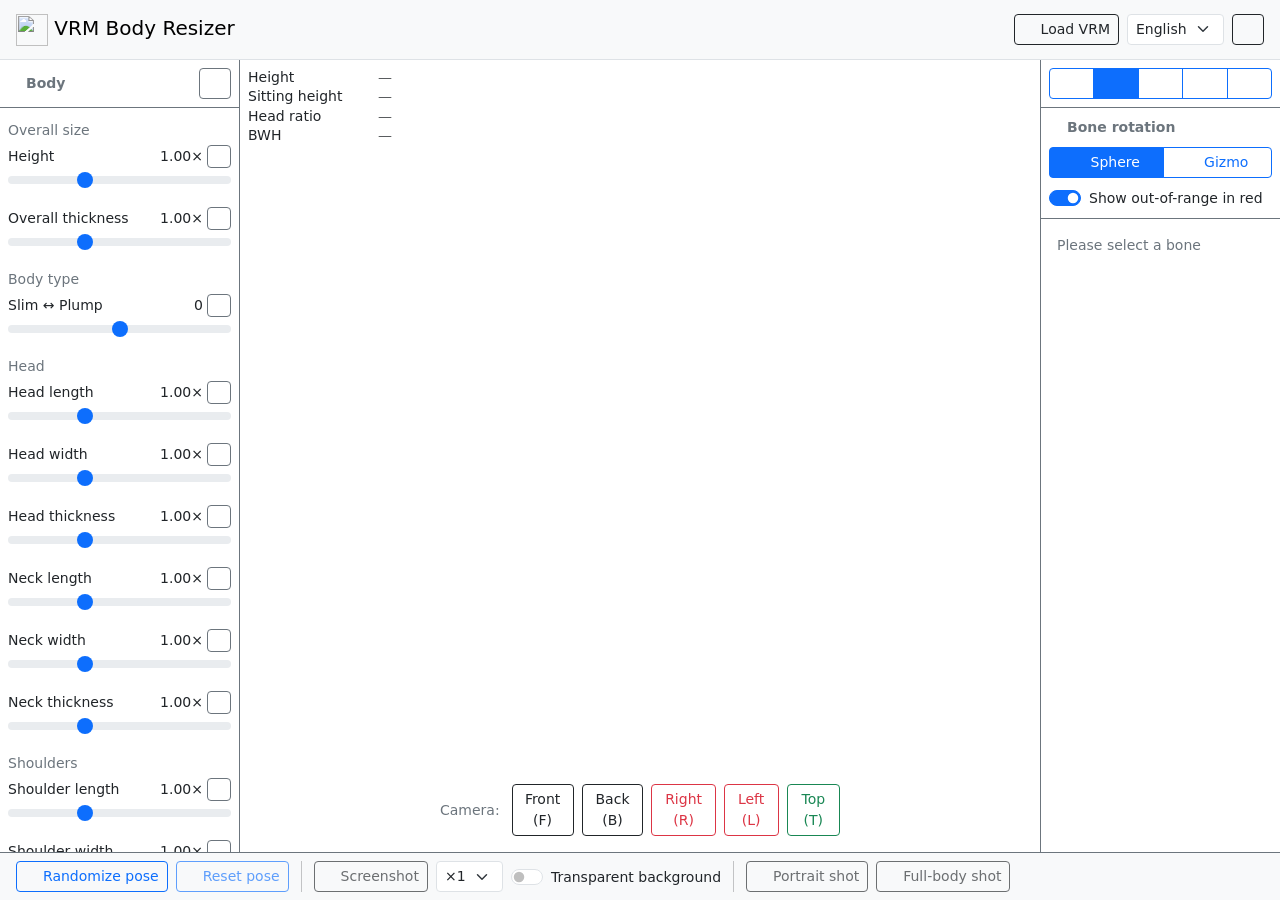
==== commit 7dce41f2: "unify slider names (length/width/thickness)" ====
--- a/docs/index.html
+++ b/docs/index.html
@@ -7,51 +7,67 @@
 <button id=btn-theme-toggle type=button class="btn btn-outline-body btn-sm" onclick=toggleDarkMode() title="Toggle dark / light mode" aria-label="Toggle dark mode">
 <svg class="theme-icon-dark" width="1em" height="1em" fill="currentColor" aria-hidden="true"><use href="/vrm-body-resizer/icons/bootstrap-icons.svg#sun-fill"/></svg><svg class="theme-icon-light" width="1em" height="1em" fill="currentColor" aria-hidden="true"><use href="/vrm-body-resizer/icons/bootstrap-icons.svg#moon-stars-fill"/></svg></button></div></nav><div class="d-flex flex-grow-1 overflow-hidden"><div id=panel-left class="bg-body border-end border-secondary d-flex flex-column" style=width:240px;min-width:200px><div class="p-2 border-bottom border-secondary d-flex align-items-center justify-content-between"><span class="small fw-bold text-secondary"><svg class="me-1" width="1em" height="1em" fill="currentColor" aria-hidden="true"><use href="/vrm-body-resizer/icons/bootstrap-icons.svg#person-arms-up"/></svg>Body</span><div class="d-flex gap-1"><button type=button id=btn-body-reset class="btn btn-sm btn-outline-secondary" title="Reset all body shape" aria-label="Reset all body shape">
 <svg width="1em" height="1em" fill="currentColor" aria-hidden="true"><use href="/vrm-body-resizer/icons/bootstrap-icons.svg#arrow-counterclockwise"/></svg></button></div></div><div id=body-shape-panel class="flex-grow-1 overflow-auto p-2"><div class="small text-secondary mb-1 mt-1" data-body-section=overall>Overall size</div><div class="mb-2 body-param" data-body-key=height><div class="d-flex justify-content-between align-items-center small gap-1"><label for=p_height class="mb-0 text-truncate" title=Height>Height</label><div class="d-flex align-items-center gap-1 flex-shrink-0"><span id=v_height>1.00×</span>
-<button type=button class="btn btn-sm btn-outline-secondary py-0 px-1 body-slider-reset" data-body-key=height title="Reset height" aria-label="Reset height"><svg width="1em" height="1em" fill="currentColor" aria-hidden="true"><use href="/vrm-body-resizer/icons/bootstrap-icons.svg#arrow-counterclockwise"/></svg></button></div></div><input type=range class="form-range form-range-sm" id=p_height min=50 max=200 value=100></div><div class="mb-2 body-param" data-body-key=build><div class="d-flex justify-content-between align-items-center small gap-1"><label for=p_build class="mb-0 text-truncate" title="Overall thickness">Overall thickness</label><div class="d-flex align-items-center gap-1 flex-shrink-0"><span id=v_build>1.00×</span>
-<button type=button class="btn btn-sm btn-outline-secondary py-0 px-1 body-slider-reset" data-body-key=build title="Reset overall thickness" aria-label="Reset overall thickness"><svg width="1em" height="1em" fill="currentColor" aria-hidden="true"><use href="/vrm-body-resizer/icons/bootstrap-icons.svg#arrow-counterclockwise"/></svg></button></div></div><input type=range class="form-range form-range-sm" id=p_build min=50 max=200 value=100></div><div class="small text-secondary mb-1 mt-2" data-body-section=type>Body type</div><div class="mb-2 body-param" data-body-key=bodyType><div class="d-flex justify-content-between align-items-center small gap-1"><label for=p_bodyType class="mb-0 text-truncate" title="Slim ↔ Plump">Slim ↔ Plump</label><div class="d-flex align-items-center gap-1 flex-shrink-0"><span id=v_bodyType>0</span>
-<button type=button class="btn btn-sm btn-outline-secondary py-0 px-1 body-slider-reset" data-body-key=bodyType title="Reset body type" aria-label="Reset body type"><svg width="1em" height="1em" fill="currentColor" aria-hidden="true"><use href="/vrm-body-resizer/icons/bootstrap-icons.svg#arrow-counterclockwise"/></svg></button></div></div><input type=range class="form-range form-range-sm" id=p_bodyType min=-100 max=100 value=0></div><div class="small text-secondary mb-1 mt-2" data-body-section=head>Head</div><div class="mb-2 body-param" data-body-key=headWidth><div class="d-flex justify-content-between align-items-center small gap-1"><label for=p_headWidth class="mb-0 text-truncate" title="Head width">Head width</label><div class="d-flex align-items-center gap-1 flex-shrink-0"><span id=v_headWidth>1.00×</span>
-<button type=button class="btn btn-sm btn-outline-secondary py-0 px-1 body-slider-reset" data-body-key=headWidth title="Reset head width" aria-label="Reset head width"><svg width="1em" height="1em" fill="currentColor" aria-hidden="true"><use href="/vrm-body-resizer/icons/bootstrap-icons.svg#arrow-counterclockwise"/></svg></button></div></div><input type=range class="form-range form-range-sm" id=p_headWidth min=50 max=200 value=100></div><div class="mb-2 body-param" data-body-key=headLength><div class="d-flex justify-content-between align-items-center small gap-1"><label for=p_headLength class="mb-0 text-truncate" title="Head length">Head length</label><div class="d-flex align-items-center gap-1 flex-shrink-0"><span id=v_headLength>1.00×</span>
-<button type=button class="btn btn-sm btn-outline-secondary py-0 px-1 body-slider-reset" data-body-key=headLength title="Reset head length" aria-label="Reset head length"><svg width="1em" height="1em" fill="currentColor" aria-hidden="true"><use href="/vrm-body-resizer/icons/bootstrap-icons.svg#arrow-counterclockwise"/></svg></button></div></div><input type=range class="form-range form-range-sm" id=p_headLength min=50 max=200 value=100></div><div class="mb-2 body-param" data-body-key=neckLength><div class="d-flex justify-content-between align-items-center small gap-1"><label for=p_neckLength class="mb-0 text-truncate" title="Neck length">Neck length</label><div class="d-flex align-items-center gap-1 flex-shrink-0"><span id=v_neckLength>1.00×</span>
-<button type=button class="btn btn-sm btn-outline-secondary py-0 px-1 body-slider-reset" data-body-key=neckLength title="Reset neck length" aria-label="Reset neck length"><svg width="1em" height="1em" fill="currentColor" aria-hidden="true"><use href="/vrm-body-resizer/icons/bootstrap-icons.svg#arrow-counterclockwise"/></svg></button></div></div><input type=range class="form-range form-range-sm" id=p_neckLength min=50 max=200 value=100></div><div class="mb-2 body-param" data-body-key=neckThickness><div class="d-flex justify-content-between align-items-center small gap-1"><label for=p_neckThickness class="mb-0 text-truncate" title="Neck thickness">Neck thickness</label><div class="d-flex align-items-center gap-1 flex-shrink-0"><span id=v_neckThickness>1.00×</span>
-<button type=button class="btn btn-sm btn-outline-secondary py-0 px-1 body-slider-reset" data-body-key=neckThickness title="Reset neck thickness" aria-label="Reset neck thickness"><svg width="1em" height="1em" fill="currentColor" aria-hidden="true"><use href="/vrm-body-resizer/icons/bootstrap-icons.svg#arrow-counterclockwise"/></svg></button></div></div><input type=range class="form-range form-range-sm" id=p_neckThickness min=50 max=200 value=100></div><div class="small text-secondary mb-1 mt-2" data-body-section=shoulder>Shoulders</div><div class="mb-2 body-param" data-body-key=shoulderWidth><div class="d-flex justify-content-between align-items-center small gap-1"><label for=p_shoulderWidth class="mb-0 text-truncate" title="Shoulder width">Shoulder width</label><div class="d-flex align-items-center gap-1 flex-shrink-0"><span id=v_shoulderWidth>1.00×</span>
-<button type=button class="btn btn-sm btn-outline-secondary py-0 px-1 body-slider-reset" data-body-key=shoulderWidth title="Reset shoulder width" aria-label="Reset shoulder width"><svg width="1em" height="1em" fill="currentColor" aria-hidden="true"><use href="/vrm-body-resizer/icons/bootstrap-icons.svg#arrow-counterclockwise"/></svg></button></div></div><input type=range class="form-range form-range-sm" id=p_shoulderWidth min=50 max=200 value=100></div><div class="small text-secondary mb-1 mt-2" data-body-section=chest>Chest</div><div class="mb-2 body-param" data-body-key=chestLength><div class="d-flex justify-content-between align-items-center small gap-1"><label for=p_chestLength class="mb-0 text-truncate" title="Chest length">Chest length</label><div class="d-flex align-items-center gap-1 flex-shrink-0"><span id=v_chestLength>1.00×</span>
-<button type=button class="btn btn-sm btn-outline-secondary py-0 px-1 body-slider-reset" data-body-key=chestLength title="Reset chest length" aria-label="Reset chest length"><svg width="1em" height="1em" fill="currentColor" aria-hidden="true"><use href="/vrm-body-resizer/icons/bootstrap-icons.svg#arrow-counterclockwise"/></svg></button></div></div><input type=range class="form-range form-range-sm" id=p_chestLength min=50 max=200 value=100></div><div class="mb-2 body-param" data-body-key=chestWidth><div class="d-flex justify-content-between align-items-center small gap-1"><label for=p_chestWidth class="mb-0 text-truncate" title="Chest width">Chest width</label><div class="d-flex align-items-center gap-1 flex-shrink-0"><span id=v_chestWidth>1.00×</span>
-<button type=button class="btn btn-sm btn-outline-secondary py-0 px-1 body-slider-reset" data-body-key=chestWidth title="Reset chest width" aria-label="Reset chest width"><svg width="1em" height="1em" fill="currentColor" aria-hidden="true"><use href="/vrm-body-resizer/icons/bootstrap-icons.svg#arrow-counterclockwise"/></svg></button></div></div><input type=range class="form-range form-range-sm" id=p_chestWidth min=50 max=200 value=100></div><div class="mb-2 body-param" data-body-key=chestDepth><div class="d-flex justify-content-between align-items-center small gap-1"><label for=p_chestDepth class="mb-0 text-truncate" title="Chest thickness">Chest thickness</label><div class="d-flex align-items-center gap-1 flex-shrink-0"><span id=v_chestDepth>1.00×</span>
-<button type=button class="btn btn-sm btn-outline-secondary py-0 px-1 body-slider-reset" data-body-key=chestDepth title="Reset chest thickness" aria-label="Reset chest thickness"><svg width="1em" height="1em" fill="currentColor" aria-hidden="true"><use href="/vrm-body-resizer/icons/bootstrap-icons.svg#arrow-counterclockwise"/></svg></button></div></div><input type=range class="form-range form-range-sm" id=p_chestDepth min=50 max=200 value=100></div><div class="small text-secondary mb-1 mt-2" data-body-section=upperChest>Upper chest</div><div class="mb-2 body-param" data-body-key=upperChestLength><div class="d-flex justify-content-between align-items-center small gap-1"><label for=p_upperChestLength class="mb-0 text-truncate" title="Upper chest length">Upper chest length</label><div class="d-flex align-items-center gap-1 flex-shrink-0"><span id=v_upperChestLength>1.00×</span>
-<button type=button class="btn btn-sm btn-outline-secondary py-0 px-1 body-slider-reset" data-body-key=upperChestLength title="Reset upper chest length" aria-label="Reset upper chest length"><svg width="1em" height="1em" fill="currentColor" aria-hidden="true"><use href="/vrm-body-resizer/icons/bootstrap-icons.svg#arrow-counterclockwise"/></svg></button></div></div><input type=range class="form-range form-range-sm" id=p_upperChestLength min=50 max=200 value=100></div><div class="mb-2 body-param" data-body-key=upperChestWidth><div class="d-flex justify-content-between align-items-center small gap-1"><label for=p_upperChestWidth class="mb-0 text-truncate" title="Upper chest width">Upper chest width</label><div class="d-flex align-items-center gap-1 flex-shrink-0"><span id=v_upperChestWidth>1.00×</span>
-<button type=button class="btn btn-sm btn-outline-secondary py-0 px-1 body-slider-reset" data-body-key=upperChestWidth title="Reset upper chest width" aria-label="Reset upper chest width"><svg width="1em" height="1em" fill="currentColor" aria-hidden="true"><use href="/vrm-body-resizer/icons/bootstrap-icons.svg#arrow-counterclockwise"/></svg></button></div></div><input type=range class="form-range form-range-sm" id=p_upperChestWidth min=50 max=200 value=100></div><div class="mb-2 body-param" data-body-key=upperChestDepth><div class="d-flex justify-content-between align-items-center small gap-1"><label for=p_upperChestDepth class="mb-0 text-truncate" title="Upper chest thickness">Upper chest thickness</label><div class="d-flex align-items-center gap-1 flex-shrink-0"><span id=v_upperChestDepth>1.00×</span>
-<button type=button class="btn btn-sm btn-outline-secondary py-0 px-1 body-slider-reset" data-body-key=upperChestDepth title="Reset upper chest thickness" aria-label="Reset upper chest thickness"><svg width="1em" height="1em" fill="currentColor" aria-hidden="true"><use href="/vrm-body-resizer/icons/bootstrap-icons.svg#arrow-counterclockwise"/></svg></button></div></div><input type=range class="form-range form-range-sm" id=p_upperChestDepth min=50 max=200 value=100></div><div class="small text-secondary mb-1 mt-2" data-body-section=waist>Waist / Hips</div><div class="mb-2 body-param" data-body-key=waistLength><div class="d-flex justify-content-between align-items-center small gap-1"><label for=p_waistLength class="mb-0 text-truncate" title="Waist length">Waist length</label><div class="d-flex align-items-center gap-1 flex-shrink-0"><span id=v_waistLength>1.00×</span>
-<button type=button class="btn btn-sm btn-outline-secondary py-0 px-1 body-slider-reset" data-body-key=waistLength title="Reset waist length" aria-label="Reset waist length"><svg width="1em" height="1em" fill="currentColor" aria-hidden="true"><use href="/vrm-body-resizer/icons/bootstrap-icons.svg#arrow-counterclockwise"/></svg></button></div></div><input type=range class="form-range form-range-sm" id=p_waistLength min=50 max=200 value=100></div><div class="mb-2 body-param" data-body-key=waistSize><div class="d-flex justify-content-between align-items-center small gap-1"><label for=p_waistSize class="mb-0 text-truncate" title="Waist size">Waist size</label><div class="d-flex align-items-center gap-1 flex-shrink-0"><span id=v_waistSize>1.00×</span>
-<button type=button class="btn btn-sm btn-outline-secondary py-0 px-1 body-slider-reset" data-body-key=waistSize title="Reset waist size" aria-label="Reset waist size"><svg width="1em" height="1em" fill="currentColor" aria-hidden="true"><use href="/vrm-body-resizer/icons/bootstrap-icons.svg#arrow-counterclockwise"/></svg></button></div></div><input type=range class="form-range form-range-sm" id=p_waistSize min=50 max=200 value=100></div><div class="mb-2 body-param" data-body-key=hipLength><div class="d-flex justify-content-between align-items-center small gap-1"><label for=p_hipLength class="mb-0 text-truncate" title="Pelvis height">Pelvis height</label><div class="d-flex align-items-center gap-1 flex-shrink-0"><span id=v_hipLength>1.00×</span>
-<button type=button class="btn btn-sm btn-outline-secondary py-0 px-1 body-slider-reset" data-body-key=hipLength title="Reset pelvis height" aria-label="Reset pelvis height"><svg width="1em" height="1em" fill="currentColor" aria-hidden="true"><use href="/vrm-body-resizer/icons/bootstrap-icons.svg#arrow-counterclockwise"/></svg></button></div></div><input type=range class="form-range form-range-sm" id=p_hipLength min=50 max=200 value=100></div><div class="mb-2 body-param" data-body-key=hipWidth><div class="d-flex justify-content-between align-items-center small gap-1"><label for=p_hipWidth class="mb-0 text-truncate" title="Hip width">Hip width</label><div class="d-flex align-items-center gap-1 flex-shrink-0"><span id=v_hipWidth>1.00×</span>
-<button type=button class="btn btn-sm btn-outline-secondary py-0 px-1 body-slider-reset" data-body-key=hipWidth title="Reset hip width" aria-label="Reset hip width"><svg width="1em" height="1em" fill="currentColor" aria-hidden="true"><use href="/vrm-body-resizer/icons/bootstrap-icons.svg#arrow-counterclockwise"/></svg></button></div></div><input type=range class="form-range form-range-sm" id=p_hipWidth min=50 max=200 value=100></div><div class="mb-2 body-param" data-body-key=hipDepth><div class="d-flex justify-content-between align-items-center small gap-1"><label for=p_hipDepth class="mb-0 text-truncate" title="Hip thickness">Hip thickness</label><div class="d-flex align-items-center gap-1 flex-shrink-0"><span id=v_hipDepth>1.00×</span>
-<button type=button class="btn btn-sm btn-outline-secondary py-0 px-1 body-slider-reset" data-body-key=hipDepth title="Reset hip thickness" aria-label="Reset hip thickness"><svg width="1em" height="1em" fill="currentColor" aria-hidden="true"><use href="/vrm-body-resizer/icons/bootstrap-icons.svg#arrow-counterclockwise"/></svg></button></div></div><input type=range class="form-range form-range-sm" id=p_hipDepth min=50 max=200 value=100></div><div class="mb-2 body-param" data-body-key=spineCurve><div class="d-flex justify-content-between align-items-center small gap-1"><label for=p_spineCurve class="mb-0 text-truncate" title="Spine curve">Spine curve</label><div class="d-flex align-items-center gap-1 flex-shrink-0"><span id=v_spineCurve>0</span>
-<button type=button class="btn btn-sm btn-outline-secondary py-0 px-1 body-slider-reset" data-body-key=spineCurve title="Reset spine curve" aria-label="Reset spine curve"><svg width="1em" height="1em" fill="currentColor" aria-hidden="true"><use href="/vrm-body-resizer/icons/bootstrap-icons.svg#arrow-counterclockwise"/></svg></button></div></div><input type=range class="form-range form-range-sm" id=p_spineCurve min=-50 max=50 value=0></div><div class="small text-secondary mb-1 mt-2" data-body-section=arm>Arms</div><div class="mb-2 body-param" data-body-key=upperArmLength><div class="d-flex justify-content-between align-items-center small gap-1"><label for=p_upperArmLength class="mb-0 text-truncate" title="Upper arm length">Upper arm length</label><div class="d-flex align-items-center gap-1 flex-shrink-0"><span id=v_upperArmLength>1.00×</span>
-<button type=button class="btn btn-sm btn-outline-secondary py-0 px-1 body-slider-reset" data-body-key=upperArmLength title="Reset upper arm length" aria-label="Reset upper arm length"><svg width="1em" height="1em" fill="currentColor" aria-hidden="true"><use href="/vrm-body-resizer/icons/bootstrap-icons.svg#arrow-counterclockwise"/></svg></button></div></div><input type=range class="form-range form-range-sm" id=p_upperArmLength min=50 max=200 value=100></div><div class="mb-2 body-param" data-body-key=upperArmThickness><div class="d-flex justify-content-between align-items-center small gap-1"><label for=p_upperArmThickness class="mb-0 text-truncate" title="Upper arm thickness">Upper arm thickness</label><div class="d-flex align-items-center gap-1 flex-shrink-0"><span id=v_upperArmThickness>1.00×</span>
-<button type=button class="btn btn-sm btn-outline-secondary py-0 px-1 body-slider-reset" data-body-key=upperArmThickness title="Reset upper arm thickness" aria-label="Reset upper arm thickness"><svg width="1em" height="1em" fill="currentColor" aria-hidden="true"><use href="/vrm-body-resizer/icons/bootstrap-icons.svg#arrow-counterclockwise"/></svg></button></div></div><input type=range class="form-range form-range-sm" id=p_upperArmThickness min=50 max=200 value=100></div><div class="mb-2 body-param" data-body-key=lowerArmLength><div class="d-flex justify-content-between align-items-center small gap-1"><label for=p_lowerArmLength class="mb-0 text-truncate" title="Lower arm length">Lower arm length</label><div class="d-flex align-items-center gap-1 flex-shrink-0"><span id=v_lowerArmLength>1.00×</span>
-<button type=button class="btn btn-sm btn-outline-secondary py-0 px-1 body-slider-reset" data-body-key=lowerArmLength title="Reset lower arm length" aria-label="Reset lower arm length"><svg width="1em" height="1em" fill="currentColor" aria-hidden="true"><use href="/vrm-body-resizer/icons/bootstrap-icons.svg#arrow-counterclockwise"/></svg></button></div></div><input type=range class="form-range form-range-sm" id=p_lowerArmLength min=50 max=200 value=100></div><div class="mb-2 body-param" data-body-key=lowerArmThickness><div class="d-flex justify-content-between align-items-center small gap-1"><label for=p_lowerArmThickness class="mb-0 text-truncate" title="Lower arm thickness">Lower arm thickness</label><div class="d-flex align-items-center gap-1 flex-shrink-0"><span id=v_lowerArmThickness>1.00×</span>
-<button type=button class="btn btn-sm btn-outline-secondary py-0 px-1 body-slider-reset" data-body-key=lowerArmThickness title="Reset lower arm thickness" aria-label="Reset lower arm thickness"><svg width="1em" height="1em" fill="currentColor" aria-hidden="true"><use href="/vrm-body-resizer/icons/bootstrap-icons.svg#arrow-counterclockwise"/></svg></button></div></div><input type=range class="form-range form-range-sm" id=p_lowerArmThickness min=50 max=200 value=100></div><div class="small text-secondary mb-1 mt-2" data-body-section=hand>Hands</div><div class="mb-2 body-param" data-body-key=handLength><div class="d-flex justify-content-between align-items-center small gap-1"><label for=p_handLength class="mb-0 text-truncate" title="Hand length">Hand length</label><div class="d-flex align-items-center gap-1 flex-shrink-0"><span id=v_handLength>1.00×</span>
-<button type=button class="btn btn-sm btn-outline-secondary py-0 px-1 body-slider-reset" data-body-key=handLength title="Reset hand length" aria-label="Reset hand length"><svg width="1em" height="1em" fill="currentColor" aria-hidden="true"><use href="/vrm-body-resizer/icons/bootstrap-icons.svg#arrow-counterclockwise"/></svg></button></div></div><input type=range class="form-range form-range-sm" id=p_handLength min=50 max=200 value=100></div><div class="mb-2 body-param" data-body-key=handWidth><div class="d-flex justify-content-between align-items-center small gap-1"><label for=p_handWidth class="mb-0 text-truncate" title="Hand width">Hand width</label><div class="d-flex align-items-center gap-1 flex-shrink-0"><span id=v_handWidth>1.00×</span>
-<button type=button class="btn btn-sm btn-outline-secondary py-0 px-1 body-slider-reset" data-body-key=handWidth title="Reset hand width" aria-label="Reset hand width"><svg width="1em" height="1em" fill="currentColor" aria-hidden="true"><use href="/vrm-body-resizer/icons/bootstrap-icons.svg#arrow-counterclockwise"/></svg></button></div></div><input type=range class="form-range form-range-sm" id=p_handWidth min=50 max=200 value=100></div><div class="mb-2 body-param" data-body-key=handThickness><div class="d-flex justify-content-between align-items-center small gap-1"><label for=p_handThickness class="mb-0 text-truncate" title="Hand thickness">Hand thickness</label><div class="d-flex align-items-center gap-1 flex-shrink-0"><span id=v_handThickness>1.00×</span>
-<button type=button class="btn btn-sm btn-outline-secondary py-0 px-1 body-slider-reset" data-body-key=handThickness title="Reset hand thickness" aria-label="Reset hand thickness"><svg width="1em" height="1em" fill="currentColor" aria-hidden="true"><use href="/vrm-body-resizer/icons/bootstrap-icons.svg#arrow-counterclockwise"/></svg></button></div></div><input type=range class="form-range form-range-sm" id=p_handThickness min=50 max=200 value=100></div><div class="small text-secondary mb-1 mt-2" data-body-section=finger>Fingers</div><div class="mb-2 body-param" data-body-key=thumbLength><div class="d-flex justify-content-between align-items-center small gap-1"><label for=p_thumbLength class="mb-0 text-truncate" title="Thumb: length">Thumb: length</label><div class="d-flex align-items-center gap-1 flex-shrink-0"><span id=v_thumbLength>1.00×</span>
-<button type=button class="btn btn-sm btn-outline-secondary py-0 px-1 body-slider-reset" data-body-key=thumbLength title="Reset thumb length" aria-label="Reset thumb length"><svg width="1em" height="1em" fill="currentColor" aria-hidden="true"><use href="/vrm-body-resizer/icons/bootstrap-icons.svg#arrow-counterclockwise"/></svg></button></div></div><input type=range class="form-range form-range-sm" id=p_thumbLength min=50 max=200 value=100></div><div class="mb-2 body-param" data-body-key=thumbThickness><div class="d-flex justify-content-between align-items-center small gap-1"><label for=p_thumbThickness class="mb-0 text-truncate" title="Thumb: thickness">Thumb: thickness</label><div class="d-flex align-items-center gap-1 flex-shrink-0"><span id=v_thumbThickness>1.00×</span>
-<button type=button class="btn btn-sm btn-outline-secondary py-0 px-1 body-slider-reset" data-body-key=thumbThickness title="Reset thumb thickness" aria-label="Reset thumb thickness"><svg width="1em" height="1em" fill="currentColor" aria-hidden="true"><use href="/vrm-body-resizer/icons/bootstrap-icons.svg#arrow-counterclockwise"/></svg></button></div></div><input type=range class="form-range form-range-sm" id=p_thumbThickness min=50 max=200 value=100></div><div class="mb-2 body-param" data-body-key=indexLength><div class="d-flex justify-content-between align-items-center small gap-1"><label for=p_indexLength class="mb-0 text-truncate" title="Index: length">Index: length</label><div class="d-flex align-items-center gap-1 flex-shrink-0"><span id=v_indexLength>1.00×</span>
-<button type=button class="btn btn-sm btn-outline-secondary py-0 px-1 body-slider-reset" data-body-key=indexLength title="Reset index length" aria-label="Reset index length"><svg width="1em" height="1em" fill="currentColor" aria-hidden="true"><use href="/vrm-body-resizer/icons/bootstrap-icons.svg#arrow-counterclockwise"/></svg></button></div></div><input type=range class="form-range form-range-sm" id=p_indexLength min=50 max=200 value=100></div><div class="mb-2 body-param" data-body-key=indexThickness><div class="d-flex justify-content-between align-items-center small gap-1"><label for=p_indexThickness class="mb-0 text-truncate" title="Index: thickness">Index: thickness</label><div class="d-flex align-items-center gap-1 flex-shrink-0"><span id=v_indexThickness>1.00×</span>
-<button type=button class="btn btn-sm btn-outline-secondary py-0 px-1 body-slider-reset" data-body-key=indexThickness title="Reset index thickness" aria-label="Reset index thickness"><svg width="1em" height="1em" fill="currentColor" aria-hidden="true"><use href="/vrm-body-resizer/icons/bootstrap-icons.svg#arrow-counterclockwise"/></svg></button></div></div><input type=range class="form-range form-range-sm" id=p_indexThickness min=50 max=200 value=100></div><div class="mb-2 body-param" data-body-key=middleLength><div class="d-flex justify-content-between align-items-center small gap-1"><label for=p_middleLength class="mb-0 text-truncate" title="Middle: length">Middle: length</label><div class="d-flex align-items-center gap-1 flex-shrink-0"><span id=v_middleLength>1.00×</span>
-<button type=button class="btn btn-sm btn-outline-secondary py-0 px-1 body-slider-reset" data-body-key=middleLength title="Reset middle length" aria-label="Reset middle length"><svg width="1em" height="1em" fill="currentColor" aria-hidden="true"><use href="/vrm-body-resizer/icons/bootstrap-icons.svg#arrow-counterclockwise"/></svg></button></div></div><input type=range class="form-range form-range-sm" id=p_middleLength min=50 max=200 value=100></div><div class="mb-2 body-param" data-body-key=middleThickness><div class="d-flex justify-content-between align-items-center small gap-1"><label for=p_middleThickness class="mb-0 text-truncate" title="Middle: thickness">Middle: thickness</label><div class="d-flex align-items-center gap-1 flex-shrink-0"><span id=v_middleThickness>1.00×</span>
-<button type=button class="btn btn-sm btn-outline-secondary py-0 px-1 body-slider-reset" data-body-key=middleThickness title="Reset middle thickness" aria-label="Reset middle thickness"><svg width="1em" height="1em" fill="currentColor" aria-hidden="true"><use href="/vrm-body-resizer/icons/bootstrap-icons.svg#arrow-counterclockwise"/></svg></button></div></div><input type=range class="form-range form-range-sm" id=p_middleThickness min=50 max=200 value=100></div><div class="mb-2 body-param" data-body-key=ringLength><div class="d-flex justify-content-between align-items-center small gap-1"><label for=p_ringLength class="mb-0 text-truncate" title="Ring: length">Ring: length</label><div class="d-flex align-items-center gap-1 flex-shrink-0"><span id=v_ringLength>1.00×</span>
-<button type=button class="btn btn-sm btn-outline-secondary py-0 px-1 body-slider-reset" data-body-key=ringLength title="Reset ring length" aria-label="Reset ring length"><svg width="1em" height="1em" fill="currentColor" aria-hidden="true"><use href="/vrm-body-resizer/icons/bootstrap-icons.svg#arrow-counterclockwise"/></svg></button></div></div><input type=range class="form-range form-range-sm" id=p_ringLength min=50 max=200 value=100></div><div class="mb-2 body-param" data-body-key=ringThickness><div class="d-flex justify-content-between align-items-center small gap-1"><label for=p_ringThickness class="mb-0 text-truncate" title="Ring: thickness">Ring: thickness</label><div class="d-flex align-items-center gap-1 flex-shrink-0"><span id=v_ringThickness>1.00×</span>
-<button type=button class="btn btn-sm btn-outline-secondary py-0 px-1 body-slider-reset" data-body-key=ringThickness title="Reset ring thickness" aria-label="Reset ring thickness"><svg width="1em" height="1em" fill="currentColor" aria-hidden="true"><use href="/vrm-body-resizer/icons/bootstrap-icons.svg#arrow-counterclockwise"/></svg></button></div></div><input type=range class="form-range form-range-sm" id=p_ringThickness min=50 max=200 value=100></div><div class="mb-2 body-param" data-body-key=littleLength><div class="d-flex justify-content-between align-items-center small gap-1"><label for=p_littleLength class="mb-0 text-truncate" title="Little: length">Little: length</label><div class="d-flex align-items-center gap-1 flex-shrink-0"><span id=v_littleLength>1.00×</span>
-<button type=button class="btn btn-sm btn-outline-secondary py-0 px-1 body-slider-reset" data-body-key=littleLength title="Reset little length" aria-label="Reset little length"><svg width="1em" height="1em" fill="currentColor" aria-hidden="true"><use href="/vrm-body-resizer/icons/bootstrap-icons.svg#arrow-counterclockwise"/></svg></button></div></div><input type=range class="form-range form-range-sm" id=p_littleLength min=50 max=200 value=100></div><div class="mb-2 body-param" data-body-key=littleThickness><div class="d-flex justify-content-between align-items-center small gap-1"><label for=p_littleThickness class="mb-0 text-truncate" title="Little: thickness">Little: thickness</label><div class="d-flex align-items-center gap-1 flex-shrink-0"><span id=v_littleThickness>1.00×</span>
-<button type=button class="btn btn-sm btn-outline-secondary py-0 px-1 body-slider-reset" data-body-key=littleThickness title="Reset little thickness" aria-label="Reset little thickness"><svg width="1em" height="1em" fill="currentColor" aria-hidden="true"><use href="/vrm-body-resizer/icons/bootstrap-icons.svg#arrow-counterclockwise"/></svg></button></div></div><input type=range class="form-range form-range-sm" id=p_littleThickness min=50 max=200 value=100></div><div class="small text-secondary mb-1 mt-2" data-body-section=leg>Legs</div><div class="mb-2 body-param" data-body-key=upperLegLength><div class="d-flex justify-content-between align-items-center small gap-1"><label for=p_upperLegLength class="mb-0 text-truncate" title="Thigh length">Thigh length</label><div class="d-flex align-items-center gap-1 flex-shrink-0"><span id=v_upperLegLength>1.00×</span>
-<button type=button class="btn btn-sm btn-outline-secondary py-0 px-1 body-slider-reset" data-body-key=upperLegLength title="Reset thigh length" aria-label="Reset thigh length"><svg width="1em" height="1em" fill="currentColor" aria-hidden="true"><use href="/vrm-body-resizer/icons/bootstrap-icons.svg#arrow-counterclockwise"/></svg></button></div></div><input type=range class="form-range form-range-sm" id=p_upperLegLength min=50 max=200 value=100></div><div class="mb-2 body-param" data-body-key=upperLegThickness><div class="d-flex justify-content-between align-items-center small gap-1"><label for=p_upperLegThickness class="mb-0 text-truncate" title="Thigh thickness">Thigh thickness</label><div class="d-flex align-items-center gap-1 flex-shrink-0"><span id=v_upperLegThickness>1.00×</span>
-<button type=button class="btn btn-sm btn-outline-secondary py-0 px-1 body-slider-reset" data-body-key=upperLegThickness title="Reset thigh thickness" aria-label="Reset thigh thickness"><svg width="1em" height="1em" fill="currentColor" aria-hidden="true"><use href="/vrm-body-resizer/icons/bootstrap-icons.svg#arrow-counterclockwise"/></svg></button></div></div><input type=range class="form-range form-range-sm" id=p_upperLegThickness min=50 max=200 value=100></div><div class="mb-2 body-param" data-body-key=lowerLegLength><div class="d-flex justify-content-between align-items-center small gap-1"><label for=p_lowerLegLength class="mb-0 text-truncate" title="Shin length">Shin length</label><div class="d-flex align-items-center gap-1 flex-shrink-0"><span id=v_lowerLegLength>1.00×</span>
-<button type=button class="btn btn-sm btn-outline-secondary py-0 px-1 body-slider-reset" data-body-key=lowerLegLength title="Reset shin length" aria-label="Reset shin length"><svg width="1em" height="1em" fill="currentColor" aria-hidden="true"><use href="/vrm-body-resizer/icons/bootstrap-icons.svg#arrow-counterclockwise"/></svg></button></div></div><input type=range class="form-range form-range-sm" id=p_lowerLegLength min=50 max=200 value=100></div><div class="mb-2 body-param" data-body-key=lowerLegThickness><div class="d-flex justify-content-between align-items-center small gap-1"><label for=p_lowerLegThickness class="mb-0 text-truncate" title="Shin thickness">Shin thickness</label><div class="d-flex align-items-center gap-1 flex-shrink-0"><span id=v_lowerLegThickness>1.00×</span>
-<button type=button class="btn btn-sm btn-outline-secondary py-0 px-1 body-slider-reset" data-body-key=lowerLegThickness title="Reset shin thickness" aria-label="Reset shin thickness"><svg width="1em" height="1em" fill="currentColor" aria-hidden="true"><use href="/vrm-body-resizer/icons/bootstrap-icons.svg#arrow-counterclockwise"/></svg></button></div></div><input type=range class="form-range form-range-sm" id=p_lowerLegThickness min=50 max=200 value=100></div><div class="small text-secondary mb-1 mt-2" data-body-section=foot>Feet</div><div class="mb-2 body-param" data-body-key=footLength><div class="d-flex justify-content-between align-items-center small gap-1"><label for=p_footLength class="mb-0 text-truncate" title="Foot length">Foot length</label><div class="d-flex align-items-center gap-1 flex-shrink-0"><span id=v_footLength>1.00×</span>
-<button type=button class="btn btn-sm btn-outline-secondary py-0 px-1 body-slider-reset" data-body-key=footLength title="Reset foot length" aria-label="Reset foot length"><svg width="1em" height="1em" fill="currentColor" aria-hidden="true"><use href="/vrm-body-resizer/icons/bootstrap-icons.svg#arrow-counterclockwise"/></svg></button></div></div><input type=range class="form-range form-range-sm" id=p_footLength min=50 max=200 value=100></div><div class="mb-2 body-param" data-body-key=footWidth><div class="d-flex justify-content-between align-items-center small gap-1"><label for=p_footWidth class="mb-0 text-truncate" title="Foot width">Foot width</label><div class="d-flex align-items-center gap-1 flex-shrink-0"><span id=v_footWidth>1.00×</span>
-<button type=button class="btn btn-sm btn-outline-secondary py-0 px-1 body-slider-reset" data-body-key=footWidth title="Reset foot width" aria-label="Reset foot width"><svg width="1em" height="1em" fill="currentColor" aria-hidden="true"><use href="/vrm-body-resizer/icons/bootstrap-icons.svg#arrow-counterclockwise"/></svg></button></div></div><input type=range class="form-range form-range-sm" id=p_footWidth min=50 max=200 value=100></div><div class="mb-2 body-param" data-body-key=footHeight><div class="d-flex justify-content-between align-items-center small gap-1"><label for=p_footHeight class="mb-0 text-truncate" title="Instep thickness">Instep thickness</label><div class="d-flex align-items-center gap-1 flex-shrink-0"><span id=v_footHeight>1.00×</span>
-<button type=button class="btn btn-sm btn-outline-secondary py-0 px-1 body-slider-reset" data-body-key=footHeight title="Reset instep thickness" aria-label="Reset instep thickness"><svg width="1em" height="1em" fill="currentColor" aria-hidden="true"><use href="/vrm-body-resizer/icons/bootstrap-icons.svg#arrow-counterclockwise"/></svg></button></div></div><input type=range class="form-range form-range-sm" id=p_footHeight min=50 max=200 value=100></div><div class="mb-2 body-param" data-body-key=toesLength><div class="d-flex justify-content-between align-items-center small gap-1"><label for=p_toesLength class="mb-0 text-truncate" title="Toes length">Toes length</label><div class="d-flex align-items-center gap-1 flex-shrink-0"><span id=v_toesLength>1.00×</span>
-<button type=button class="btn btn-sm btn-outline-secondary py-0 px-1 body-slider-reset" data-body-key=toesLength title="Reset toes length" aria-label="Reset toes length"><svg width="1em" height="1em" fill="currentColor" aria-hidden="true"><use href="/vrm-body-resizer/icons/bootstrap-icons.svg#arrow-counterclockwise"/></svg></button></div></div><input type=range class="form-range form-range-sm" id=p_toesLength min=50 max=200 value=100></div></div></div><div id=canvas-wrapper class="flex-grow-1 d-flex flex-column position-relative"><div id=drop-overlay class=d-none aria-hidden=true><div class=drop-overlay-box><svg class="me-2" width="1em" height="1em" fill="currentColor" aria-hidden="true"><use href="/vrm-body-resizer/icons/bootstrap-icons.svg#box-arrow-in-down"/></svg>Drop here<div class="small mt-1">.vrm (add model) / .glb, .fbx, .vrma (pose) / .vrmposer.json (project) / image, video (background)</div></div></div><div id=loading-overlay class="position-absolute top-0 start-0 w-100 h-100 d-flex align-items-center justify-content-center d-none" style=z-index:10;background:rgba(0,0,0,.7)><div class=text-center><div class="spinner-border text-body mb-2" role=status></div><div class="text-body small">Loading...</div></div></div><canvas id=three-canvas class="flex-grow-1 d-block w-100"></canvas><div id=body-metrics class="position-absolute top-0 start-0 m-2 small text-body"><div class="d-flex justify-content-between gap-3"><span data-body-metric-label=height>Height</span><span id=metric-height class=text-body-secondary>—</span></div><div class="d-flex justify-content-between gap-3"><span data-body-metric-label=sitting>Sitting height</span><span id=metric-sitting class=text-body-secondary>—</span></div><div class="d-flex justify-content-between gap-3"><span data-body-metric-label=heads>Head ratio</span><span id=metric-heads class=text-body-secondary>—</span></div><div class="d-flex justify-content-between gap-3"><span data-body-metric-label=bwh>BWH</span><span id=metric-bwh class=text-body-secondary>—</span></div></div><div id=axis-buttons class="position-absolute bottom-0 start-50 translate-middle-x mb-3 d-flex gap-2 align-items-center"><span class="text-secondary small me-1">Camera:</span>
+<button type=button class="btn btn-sm btn-outline-secondary py-0 px-1 body-slider-reset" data-body-key=height title="Reset Height" aria-label="Reset Height"><svg width="1em" height="1em" fill="currentColor" aria-hidden="true"><use href="/vrm-body-resizer/icons/bootstrap-icons.svg#arrow-counterclockwise"/></svg></button></div></div><input type=range class="form-range form-range-sm" id=p_height min=50 max=200 value=100></div><div class="mb-2 body-param" data-body-key=build><div class="d-flex justify-content-between align-items-center small gap-1"><label for=p_build class="mb-0 text-truncate" title="Overall thickness">Overall thickness</label><div class="d-flex align-items-center gap-1 flex-shrink-0"><span id=v_build>1.00×</span>
+<button type=button class="btn btn-sm btn-outline-secondary py-0 px-1 body-slider-reset" data-body-key=build title="Reset Overall thickness" aria-label="Reset Overall thickness"><svg width="1em" height="1em" fill="currentColor" aria-hidden="true"><use href="/vrm-body-resizer/icons/bootstrap-icons.svg#arrow-counterclockwise"/></svg></button></div></div><input type=range class="form-range form-range-sm" id=p_build min=50 max=200 value=100></div><div class="small text-secondary mb-1 mt-2" data-body-section=type>Body type</div><div class="mb-2 body-param" data-body-key=bodyType><div class="d-flex justify-content-between align-items-center small gap-1"><label for=p_bodyType class="mb-0 text-truncate" title="Slim ↔ Plump">Slim ↔ Plump</label><div class="d-flex align-items-center gap-1 flex-shrink-0"><span id=v_bodyType>0</span>
+<button type=button class="btn btn-sm btn-outline-secondary py-0 px-1 body-slider-reset" data-body-key=bodyType title="Reset Slim ↔ Plump" aria-label="Reset Slim ↔ Plump"><svg width="1em" height="1em" fill="currentColor" aria-hidden="true"><use href="/vrm-body-resizer/icons/bootstrap-icons.svg#arrow-counterclockwise"/></svg></button></div></div><input type=range class="form-range form-range-sm" id=p_bodyType min=-100 max=100 value=0></div><div class="small text-secondary mb-1 mt-2" data-body-section=head>Head</div><div class="mb-2 body-param" data-body-key=headLength><div class="d-flex justify-content-between align-items-center small gap-1"><label for=p_headLength class="mb-0 text-truncate" title="Head length">Head length</label><div class="d-flex align-items-center gap-1 flex-shrink-0"><span id=v_headLength>1.00×</span>
+<button type=button class="btn btn-sm btn-outline-secondary py-0 px-1 body-slider-reset" data-body-key=headLength title="Reset Head length" aria-label="Reset Head length"><svg width="1em" height="1em" fill="currentColor" aria-hidden="true"><use href="/vrm-body-resizer/icons/bootstrap-icons.svg#arrow-counterclockwise"/></svg></button></div></div><input type=range class="form-range form-range-sm" id=p_headLength min=50 max=200 value=100></div><div class="mb-2 body-param" data-body-key=headWidth><div class="d-flex justify-content-between align-items-center small gap-1"><label for=p_headWidth class="mb-0 text-truncate" title="Head width">Head width</label><div class="d-flex align-items-center gap-1 flex-shrink-0"><span id=v_headWidth>1.00×</span>
+<button type=button class="btn btn-sm btn-outline-secondary py-0 px-1 body-slider-reset" data-body-key=headWidth title="Reset Head width" aria-label="Reset Head width"><svg width="1em" height="1em" fill="currentColor" aria-hidden="true"><use href="/vrm-body-resizer/icons/bootstrap-icons.svg#arrow-counterclockwise"/></svg></button></div></div><input type=range class="form-range form-range-sm" id=p_headWidth min=50 max=200 value=100></div><div class="mb-2 body-param" data-body-key=headThickness><div class="d-flex justify-content-between align-items-center small gap-1"><label for=p_headThickness class="mb-0 text-truncate" title="Head thickness">Head thickness</label><div class="d-flex align-items-center gap-1 flex-shrink-0"><span id=v_headThickness>1.00×</span>
+<button type=button class="btn btn-sm btn-outline-secondary py-0 px-1 body-slider-reset" data-body-key=headThickness title="Reset Head thickness" aria-label="Reset Head thickness"><svg width="1em" height="1em" fill="currentColor" aria-hidden="true"><use href="/vrm-body-resizer/icons/bootstrap-icons.svg#arrow-counterclockwise"/></svg></button></div></div><input type=range class="form-range form-range-sm" id=p_headThickness min=50 max=200 value=100></div><div class="mb-2 body-param" data-body-key=neckLength><div class="d-flex justify-content-between align-items-center small gap-1"><label for=p_neckLength class="mb-0 text-truncate" title="Neck length">Neck length</label><div class="d-flex align-items-center gap-1 flex-shrink-0"><span id=v_neckLength>1.00×</span>
+<button type=button class="btn btn-sm btn-outline-secondary py-0 px-1 body-slider-reset" data-body-key=neckLength title="Reset Neck length" aria-label="Reset Neck length"><svg width="1em" height="1em" fill="currentColor" aria-hidden="true"><use href="/vrm-body-resizer/icons/bootstrap-icons.svg#arrow-counterclockwise"/></svg></button></div></div><input type=range class="form-range form-range-sm" id=p_neckLength min=50 max=200 value=100></div><div class="mb-2 body-param" data-body-key=neckWidth><div class="d-flex justify-content-between align-items-center small gap-1"><label for=p_neckWidth class="mb-0 text-truncate" title="Neck width">Neck width</label><div class="d-flex align-items-center gap-1 flex-shrink-0"><span id=v_neckWidth>1.00×</span>
+<button type=button class="btn btn-sm btn-outline-secondary py-0 px-1 body-slider-reset" data-body-key=neckWidth title="Reset Neck width" aria-label="Reset Neck width"><svg width="1em" height="1em" fill="currentColor" aria-hidden="true"><use href="/vrm-body-resizer/icons/bootstrap-icons.svg#arrow-counterclockwise"/></svg></button></div></div><input type=range class="form-range form-range-sm" id=p_neckWidth min=50 max=200 value=100></div><div class="mb-2 body-param" data-body-key=neckThickness><div class="d-flex justify-content-between align-items-center small gap-1"><label for=p_neckThickness class="mb-0 text-truncate" title="Neck thickness">Neck thickness</label><div class="d-flex align-items-center gap-1 flex-shrink-0"><span id=v_neckThickness>1.00×</span>
+<button type=button class="btn btn-sm btn-outline-secondary py-0 px-1 body-slider-reset" data-body-key=neckThickness title="Reset Neck thickness" aria-label="Reset Neck thickness"><svg width="1em" height="1em" fill="currentColor" aria-hidden="true"><use href="/vrm-body-resizer/icons/bootstrap-icons.svg#arrow-counterclockwise"/></svg></button></div></div><input type=range class="form-range form-range-sm" id=p_neckThickness min=50 max=200 value=100></div><div class="small text-secondary mb-1 mt-2" data-body-section=shoulder>Shoulders</div><div class="mb-2 body-param" data-body-key=shoulderLength><div class="d-flex justify-content-between align-items-center small gap-1"><label for=p_shoulderLength class="mb-0 text-truncate" title="Shoulder length">Shoulder length</label><div class="d-flex align-items-center gap-1 flex-shrink-0"><span id=v_shoulderLength>1.00×</span>
+<button type=button class="btn btn-sm btn-outline-secondary py-0 px-1 body-slider-reset" data-body-key=shoulderLength title="Reset Shoulder length" aria-label="Reset Shoulder length"><svg width="1em" height="1em" fill="currentColor" aria-hidden="true"><use href="/vrm-body-resizer/icons/bootstrap-icons.svg#arrow-counterclockwise"/></svg></button></div></div><input type=range class="form-range form-range-sm" id=p_shoulderLength min=50 max=200 value=100></div><div class="mb-2 body-param" data-body-key=shoulderWidth><div class="d-flex justify-content-between align-items-center small gap-1"><label for=p_shoulderWidth class="mb-0 text-truncate" title="Shoulder width">Shoulder width</label><div class="d-flex align-items-center gap-1 flex-shrink-0"><span id=v_shoulderWidth>1.00×</span>
+<button type=button class="btn btn-sm btn-outline-secondary py-0 px-1 body-slider-reset" data-body-key=shoulderWidth title="Reset Shoulder width" aria-label="Reset Shoulder width"><svg width="1em" height="1em" fill="currentColor" aria-hidden="true"><use href="/vrm-body-resizer/icons/bootstrap-icons.svg#arrow-counterclockwise"/></svg></button></div></div><input type=range class="form-range form-range-sm" id=p_shoulderWidth min=50 max=200 value=100></div><div class="mb-2 body-param" data-body-key=shoulderThickness><div class="d-flex justify-content-between align-items-center small gap-1"><label for=p_shoulderThickness class="mb-0 text-truncate" title="Shoulder thickness">Shoulder thickness</label><div class="d-flex align-items-center gap-1 flex-shrink-0"><span id=v_shoulderThickness>1.00×</span>
+<button type=button class="btn btn-sm btn-outline-secondary py-0 px-1 body-slider-reset" data-body-key=shoulderThickness title="Reset Shoulder thickness" aria-label="Reset Shoulder thickness"><svg width="1em" height="1em" fill="currentColor" aria-hidden="true"><use href="/vrm-body-resizer/icons/bootstrap-icons.svg#arrow-counterclockwise"/></svg></button></div></div><input type=range class="form-range form-range-sm" id=p_shoulderThickness min=50 max=200 value=100></div><div class="small text-secondary mb-1 mt-2" data-body-section=chest>Chest</div><div class="mb-2 body-param" data-body-key=chestLength><div class="d-flex justify-content-between align-items-center small gap-1"><label for=p_chestLength class="mb-0 text-truncate" title="Chest length">Chest length</label><div class="d-flex align-items-center gap-1 flex-shrink-0"><span id=v_chestLength>1.00×</span>
+<button type=button class="btn btn-sm btn-outline-secondary py-0 px-1 body-slider-reset" data-body-key=chestLength title="Reset Chest length" aria-label="Reset Chest length"><svg width="1em" height="1em" fill="currentColor" aria-hidden="true"><use href="/vrm-body-resizer/icons/bootstrap-icons.svg#arrow-counterclockwise"/></svg></button></div></div><input type=range class="form-range form-range-sm" id=p_chestLength min=50 max=200 value=100></div><div class="mb-2 body-param" data-body-key=chestWidth><div class="d-flex justify-content-between align-items-center small gap-1"><label for=p_chestWidth class="mb-0 text-truncate" title="Chest width">Chest width</label><div class="d-flex align-items-center gap-1 flex-shrink-0"><span id=v_chestWidth>1.00×</span>
+<button type=button class="btn btn-sm btn-outline-secondary py-0 px-1 body-slider-reset" data-body-key=chestWidth title="Reset Chest width" aria-label="Reset Chest width"><svg width="1em" height="1em" fill="currentColor" aria-hidden="true"><use href="/vrm-body-resizer/icons/bootstrap-icons.svg#arrow-counterclockwise"/></svg></button></div></div><input type=range class="form-range form-range-sm" id=p_chestWidth min=50 max=200 value=100></div><div class="mb-2 body-param" data-body-key=chestThickness><div class="d-flex justify-content-between align-items-center small gap-1"><label for=p_chestThickness class="mb-0 text-truncate" title="Chest thickness">Chest thickness</label><div class="d-flex align-items-center gap-1 flex-shrink-0"><span id=v_chestThickness>1.00×</span>
+<button type=button class="btn btn-sm btn-outline-secondary py-0 px-1 body-slider-reset" data-body-key=chestThickness title="Reset Chest thickness" aria-label="Reset Chest thickness"><svg width="1em" height="1em" fill="currentColor" aria-hidden="true"><use href="/vrm-body-resizer/icons/bootstrap-icons.svg#arrow-counterclockwise"/></svg></button></div></div><input type=range class="form-range form-range-sm" id=p_chestThickness min=50 max=200 value=100></div><div class="small text-secondary mb-1 mt-2" data-body-section=upperChest>Upper chest</div><div class="mb-2 body-param" data-body-key=upperChestLength><div class="d-flex justify-content-between align-items-center small gap-1"><label for=p_upperChestLength class="mb-0 text-truncate" title="Upper chest length">Upper chest length</label><div class="d-flex align-items-center gap-1 flex-shrink-0"><span id=v_upperChestLength>1.00×</span>
+<button type=button class="btn btn-sm btn-outline-secondary py-0 px-1 body-slider-reset" data-body-key=upperChestLength title="Reset Upper chest length" aria-label="Reset Upper chest length"><svg width="1em" height="1em" fill="currentColor" aria-hidden="true"><use href="/vrm-body-resizer/icons/bootstrap-icons.svg#arrow-counterclockwise"/></svg></button></div></div><input type=range class="form-range form-range-sm" id=p_upperChestLength min=50 max=200 value=100></div><div class="mb-2 body-param" data-body-key=upperChestWidth><div class="d-flex justify-content-between align-items-center small gap-1"><label for=p_upperChestWidth class="mb-0 text-truncate" title="Upper chest width">Upper chest width</label><div class="d-flex align-items-center gap-1 flex-shrink-0"><span id=v_upperChestWidth>1.00×</span>
+<button type=button class="btn btn-sm btn-outline-secondary py-0 px-1 body-slider-reset" data-body-key=upperChestWidth title="Reset Upper chest width" aria-label="Reset Upper chest width"><svg width="1em" height="1em" fill="currentColor" aria-hidden="true"><use href="/vrm-body-resizer/icons/bootstrap-icons.svg#arrow-counterclockwise"/></svg></button></div></div><input type=range class="form-range form-range-sm" id=p_upperChestWidth min=50 max=200 value=100></div><div class="mb-2 body-param" data-body-key=upperChestThickness><div class="d-flex justify-content-between align-items-center small gap-1"><label for=p_upperChestThickness class="mb-0 text-truncate" title="Upper chest thickness">Upper chest thickness</label><div class="d-flex align-items-center gap-1 flex-shrink-0"><span id=v_upperChestThickness>1.00×</span>
+<button type=button class="btn btn-sm btn-outline-secondary py-0 px-1 body-slider-reset" data-body-key=upperChestThickness title="Reset Upper chest thickness" aria-label="Reset Upper chest thickness"><svg width="1em" height="1em" fill="currentColor" aria-hidden="true"><use href="/vrm-body-resizer/icons/bootstrap-icons.svg#arrow-counterclockwise"/></svg></button></div></div><input type=range class="form-range form-range-sm" id=p_upperChestThickness min=50 max=200 value=100></div><div class="small text-secondary mb-1 mt-2" data-body-section=waist>Waist / Hips</div><div class="mb-2 body-param" data-body-key=waistLength><div class="d-flex justify-content-between align-items-center small gap-1"><label for=p_waistLength class="mb-0 text-truncate" title="Waist length">Waist length</label><div class="d-flex align-items-center gap-1 flex-shrink-0"><span id=v_waistLength>1.00×</span>
+<button type=button class="btn btn-sm btn-outline-secondary py-0 px-1 body-slider-reset" data-body-key=waistLength title="Reset Waist length" aria-label="Reset Waist length"><svg width="1em" height="1em" fill="currentColor" aria-hidden="true"><use href="/vrm-body-resizer/icons/bootstrap-icons.svg#arrow-counterclockwise"/></svg></button></div></div><input type=range class="form-range form-range-sm" id=p_waistLength min=50 max=200 value=100></div><div class="mb-2 body-param" data-body-key=waistWidth><div class="d-flex justify-content-between align-items-center small gap-1"><label for=p_waistWidth class="mb-0 text-truncate" title="Waist width">Waist width</label><div class="d-flex align-items-center gap-1 flex-shrink-0"><span id=v_waistWidth>1.00×</span>
+<button type=button class="btn btn-sm btn-outline-secondary py-0 px-1 body-slider-reset" data-body-key=waistWidth title="Reset Waist width" aria-label="Reset Waist width"><svg width="1em" height="1em" fill="currentColor" aria-hidden="true"><use href="/vrm-body-resizer/icons/bootstrap-icons.svg#arrow-counterclockwise"/></svg></button></div></div><input type=range class="form-range form-range-sm" id=p_waistWidth min=50 max=200 value=100></div><div class="mb-2 body-param" data-body-key=waistThickness><div class="d-flex justify-content-between align-items-center small gap-1"><label for=p_waistThickness class="mb-0 text-truncate" title="Waist thickness">Waist thickness</label><div class="d-flex align-items-center gap-1 flex-shrink-0"><span id=v_waistThickness>1.00×</span>
+<button type=button class="btn btn-sm btn-outline-secondary py-0 px-1 body-slider-reset" data-body-key=waistThickness title="Reset Waist thickness" aria-label="Reset Waist thickness"><svg width="1em" height="1em" fill="currentColor" aria-hidden="true"><use href="/vrm-body-resizer/icons/bootstrap-icons.svg#arrow-counterclockwise"/></svg></button></div></div><input type=range class="form-range form-range-sm" id=p_waistThickness min=50 max=200 value=100></div><div class="mb-2 body-param" data-body-key=hipLength><div class="d-flex justify-content-between align-items-center small gap-1"><label for=p_hipLength class="mb-0 text-truncate" title="Hip length">Hip length</label><div class="d-flex align-items-center gap-1 flex-shrink-0"><span id=v_hipLength>1.00×</span>
+<button type=button class="btn btn-sm btn-outline-secondary py-0 px-1 body-slider-reset" data-body-key=hipLength title="Reset Hip length" aria-label="Reset Hip length"><svg width="1em" height="1em" fill="currentColor" aria-hidden="true"><use href="/vrm-body-resizer/icons/bootstrap-icons.svg#arrow-counterclockwise"/></svg></button></div></div><input type=range class="form-range form-range-sm" id=p_hipLength min=50 max=200 value=100></div><div class="mb-2 body-param" data-body-key=hipWidth><div class="d-flex justify-content-between align-items-center small gap-1"><label for=p_hipWidth class="mb-0 text-truncate" title="Hip width">Hip width</label><div class="d-flex align-items-center gap-1 flex-shrink-0"><span id=v_hipWidth>1.00×</span>
+<button type=button class="btn btn-sm btn-outline-secondary py-0 px-1 body-slider-reset" data-body-key=hipWidth title="Reset Hip width" aria-label="Reset Hip width"><svg width="1em" height="1em" fill="currentColor" aria-hidden="true"><use href="/vrm-body-resizer/icons/bootstrap-icons.svg#arrow-counterclockwise"/></svg></button></div></div><input type=range class="form-range form-range-sm" id=p_hipWidth min=50 max=200 value=100></div><div class="mb-2 body-param" data-body-key=hipThickness><div class="d-flex justify-content-between align-items-center small gap-1"><label for=p_hipThickness class="mb-0 text-truncate" title="Hip thickness">Hip thickness</label><div class="d-flex align-items-center gap-1 flex-shrink-0"><span id=v_hipThickness>1.00×</span>
+<button type=button class="btn btn-sm btn-outline-secondary py-0 px-1 body-slider-reset" data-body-key=hipThickness title="Reset Hip thickness" aria-label="Reset Hip thickness"><svg width="1em" height="1em" fill="currentColor" aria-hidden="true"><use href="/vrm-body-resizer/icons/bootstrap-icons.svg#arrow-counterclockwise"/></svg></button></div></div><input type=range class="form-range form-range-sm" id=p_hipThickness min=50 max=200 value=100></div><div class="mb-2 body-param" data-body-key=spineCurve><div class="d-flex justify-content-between align-items-center small gap-1"><label for=p_spineCurve class="mb-0 text-truncate" title="Spine curve">Spine curve</label><div class="d-flex align-items-center gap-1 flex-shrink-0"><span id=v_spineCurve>0</span>
+<button type=button class="btn btn-sm btn-outline-secondary py-0 px-1 body-slider-reset" data-body-key=spineCurve title="Reset Spine curve" aria-label="Reset Spine curve"><svg width="1em" height="1em" fill="currentColor" aria-hidden="true"><use href="/vrm-body-resizer/icons/bootstrap-icons.svg#arrow-counterclockwise"/></svg></button></div></div><input type=range class="form-range form-range-sm" id=p_spineCurve min=-50 max=50 value=0></div><div class="small text-secondary mb-1 mt-2" data-body-section=arm>Arms</div><div class="mb-2 body-param" data-body-key=upperArmLength><div class="d-flex justify-content-between align-items-center small gap-1"><label for=p_upperArmLength class="mb-0 text-truncate" title="Upper arm length">Upper arm length</label><div class="d-flex align-items-center gap-1 flex-shrink-0"><span id=v_upperArmLength>1.00×</span>
+<button type=button class="btn btn-sm btn-outline-secondary py-0 px-1 body-slider-reset" data-body-key=upperArmLength title="Reset Upper arm length" aria-label="Reset Upper arm length"><svg width="1em" height="1em" fill="currentColor" aria-hidden="true"><use href="/vrm-body-resizer/icons/bootstrap-icons.svg#arrow-counterclockwise"/></svg></button></div></div><input type=range class="form-range form-range-sm" id=p_upperArmLength min=50 max=200 value=100></div><div class="mb-2 body-param" data-body-key=upperArmWidth><div class="d-flex justify-content-between align-items-center small gap-1"><label for=p_upperArmWidth class="mb-0 text-truncate" title="Upper arm width">Upper arm width</label><div class="d-flex align-items-center gap-1 flex-shrink-0"><span id=v_upperArmWidth>1.00×</span>
+<button type=button class="btn btn-sm btn-outline-secondary py-0 px-1 body-slider-reset" data-body-key=upperArmWidth title="Reset Upper arm width" aria-label="Reset Upper arm width"><svg width="1em" height="1em" fill="currentColor" aria-hidden="true"><use href="/vrm-body-resizer/icons/bootstrap-icons.svg#arrow-counterclockwise"/></svg></button></div></div><input type=range class="form-range form-range-sm" id=p_upperArmWidth min=50 max=200 value=100></div><div class="mb-2 body-param" data-body-key=upperArmThickness><div class="d-flex justify-content-between align-items-center small gap-1"><label for=p_upperArmThickness class="mb-0 text-truncate" title="Upper arm thickness">Upper arm thickness</label><div class="d-flex align-items-center gap-1 flex-shrink-0"><span id=v_upperArmThickness>1.00×</span>
+<button type=button class="btn btn-sm btn-outline-secondary py-0 px-1 body-slider-reset" data-body-key=upperArmThickness title="Reset Upper arm thickness" aria-label="Reset Upper arm thickness"><svg width="1em" height="1em" fill="currentColor" aria-hidden="true"><use href="/vrm-body-resizer/icons/bootstrap-icons.svg#arrow-counterclockwise"/></svg></button></div></div><input type=range class="form-range form-range-sm" id=p_upperArmThickness min=50 max=200 value=100></div><div class="mb-2 body-param" data-body-key=lowerArmLength><div class="d-flex justify-content-between align-items-center small gap-1"><label for=p_lowerArmLength class="mb-0 text-truncate" title="Lower arm length">Lower arm length</label><div class="d-flex align-items-center gap-1 flex-shrink-0"><span id=v_lowerArmLength>1.00×</span>
+<button type=button class="btn btn-sm btn-outline-secondary py-0 px-1 body-slider-reset" data-body-key=lowerArmLength title="Reset Lower arm length" aria-label="Reset Lower arm length"><svg width="1em" height="1em" fill="currentColor" aria-hidden="true"><use href="/vrm-body-resizer/icons/bootstrap-icons.svg#arrow-counterclockwise"/></svg></button></div></div><input type=range class="form-range form-range-sm" id=p_lowerArmLength min=50 max=200 value=100></div><div class="mb-2 body-param" data-body-key=lowerArmWidth><div class="d-flex justify-content-between align-items-center small gap-1"><label for=p_lowerArmWidth class="mb-0 text-truncate" title="Lower arm width">Lower arm width</label><div class="d-flex align-items-center gap-1 flex-shrink-0"><span id=v_lowerArmWidth>1.00×</span>
+<button type=button class="btn btn-sm btn-outline-secondary py-0 px-1 body-slider-reset" data-body-key=lowerArmWidth title="Reset Lower arm width" aria-label="Reset Lower arm width"><svg width="1em" height="1em" fill="currentColor" aria-hidden="true"><use href="/vrm-body-resizer/icons/bootstrap-icons.svg#arrow-counterclockwise"/></svg></button></div></div><input type=range class="form-range form-range-sm" id=p_lowerArmWidth min=50 max=200 value=100></div><div class="mb-2 body-param" data-body-key=lowerArmThickness><div class="d-flex justify-content-between align-items-center small gap-1"><label for=p_lowerArmThickness class="mb-0 text-truncate" title="Lower arm thickness">Lower arm thickness</label><div class="d-flex align-items-center gap-1 flex-shrink-0"><span id=v_lowerArmThickness>1.00×</span>
+<button type=button class="btn btn-sm btn-outline-secondary py-0 px-1 body-slider-reset" data-body-key=lowerArmThickness title="Reset Lower arm thickness" aria-label="Reset Lower arm thickness"><svg width="1em" height="1em" fill="currentColor" aria-hidden="true"><use href="/vrm-body-resizer/icons/bootstrap-icons.svg#arrow-counterclockwise"/></svg></button></div></div><input type=range class="form-range form-range-sm" id=p_lowerArmThickness min=50 max=200 value=100></div><div class="small text-secondary mb-1 mt-2" data-body-section=hand>Hands</div><div class="mb-2 body-param" data-body-key=handLength><div class="d-flex justify-content-between align-items-center small gap-1"><label for=p_handLength class="mb-0 text-truncate" title="Hand length">Hand length</label><div class="d-flex align-items-center gap-1 flex-shrink-0"><span id=v_handLength>1.00×</span>
+<button type=button class="btn btn-sm btn-outline-secondary py-0 px-1 body-slider-reset" data-body-key=handLength title="Reset Hand length" aria-label="Reset Hand length"><svg width="1em" height="1em" fill="currentColor" aria-hidden="true"><use href="/vrm-body-resizer/icons/bootstrap-icons.svg#arrow-counterclockwise"/></svg></button></div></div><input type=range class="form-range form-range-sm" id=p_handLength min=50 max=200 value=100></div><div class="mb-2 body-param" data-body-key=handWidth><div class="d-flex justify-content-between align-items-center small gap-1"><label for=p_handWidth class="mb-0 text-truncate" title="Hand width">Hand width</label><div class="d-flex align-items-center gap-1 flex-shrink-0"><span id=v_handWidth>1.00×</span>
+<button type=button class="btn btn-sm btn-outline-secondary py-0 px-1 body-slider-reset" data-body-key=handWidth title="Reset Hand width" aria-label="Reset Hand width"><svg width="1em" height="1em" fill="currentColor" aria-hidden="true"><use href="/vrm-body-resizer/icons/bootstrap-icons.svg#arrow-counterclockwise"/></svg></button></div></div><input type=range class="form-range form-range-sm" id=p_handWidth min=50 max=200 value=100></div><div class="mb-2 body-param" data-body-key=handThickness><div class="d-flex justify-content-between align-items-center small gap-1"><label for=p_handThickness class="mb-0 text-truncate" title="Hand thickness">Hand thickness</label><div class="d-flex align-items-center gap-1 flex-shrink-0"><span id=v_handThickness>1.00×</span>
+<button type=button class="btn btn-sm btn-outline-secondary py-0 px-1 body-slider-reset" data-body-key=handThickness title="Reset Hand thickness" aria-label="Reset Hand thickness"><svg width="1em" height="1em" fill="currentColor" aria-hidden="true"><use href="/vrm-body-resizer/icons/bootstrap-icons.svg#arrow-counterclockwise"/></svg></button></div></div><input type=range class="form-range form-range-sm" id=p_handThickness min=50 max=200 value=100></div><div class="small text-secondary mb-1 mt-2" data-body-section=finger>Fingers</div><div class="mb-2 body-param" data-body-key=thumbLength><div class="d-flex justify-content-between align-items-center small gap-1"><label for=p_thumbLength class="mb-0 text-truncate" title="Thumb: length">Thumb: length</label><div class="d-flex align-items-center gap-1 flex-shrink-0"><span id=v_thumbLength>1.00×</span>
+<button type=button class="btn btn-sm btn-outline-secondary py-0 px-1 body-slider-reset" data-body-key=thumbLength title="Reset Thumb: length" aria-label="Reset Thumb: length"><svg width="1em" height="1em" fill="currentColor" aria-hidden="true"><use href="/vrm-body-resizer/icons/bootstrap-icons.svg#arrow-counterclockwise"/></svg></button></div></div><input type=range class="form-range form-range-sm" id=p_thumbLength min=50 max=200 value=100></div><div class="mb-2 body-param" data-body-key=thumbWidth><div class="d-flex justify-content-between align-items-center small gap-1"><label for=p_thumbWidth class="mb-0 text-truncate" title="Thumb: width">Thumb: width</label><div class="d-flex align-items-center gap-1 flex-shrink-0"><span id=v_thumbWidth>1.00×</span>
+<button type=button class="btn btn-sm btn-outline-secondary py-0 px-1 body-slider-reset" data-body-key=thumbWidth title="Reset Thumb: width" aria-label="Reset Thumb: width"><svg width="1em" height="1em" fill="currentColor" aria-hidden="true"><use href="/vrm-body-resizer/icons/bootstrap-icons.svg#arrow-counterclockwise"/></svg></button></div></div><input type=range class="form-range form-range-sm" id=p_thumbWidth min=50 max=200 value=100></div><div class="mb-2 body-param" data-body-key=thumbThickness><div class="d-flex justify-content-between align-items-center small gap-1"><label for=p_thumbThickness class="mb-0 text-truncate" title="Thumb: thickness">Thumb: thickness</label><div class="d-flex align-items-center gap-1 flex-shrink-0"><span id=v_thumbThickness>1.00×</span>
+<button type=button class="btn btn-sm btn-outline-secondary py-0 px-1 body-slider-reset" data-body-key=thumbThickness title="Reset Thumb: thickness" aria-label="Reset Thumb: thickness"><svg width="1em" height="1em" fill="currentColor" aria-hidden="true"><use href="/vrm-body-resizer/icons/bootstrap-icons.svg#arrow-counterclockwise"/></svg></button></div></div><input type=range class="form-range form-range-sm" id=p_thumbThickness min=50 max=200 value=100></div><div class="mb-2 body-param" data-body-key=indexLength><div class="d-flex justify-content-between align-items-center small gap-1"><label for=p_indexLength class="mb-0 text-truncate" title="Index: length">Index: length</label><div class="d-flex align-items-center gap-1 flex-shrink-0"><span id=v_indexLength>1.00×</span>
+<button type=button class="btn btn-sm btn-outline-secondary py-0 px-1 body-slider-reset" data-body-key=indexLength title="Reset Index: length" aria-label="Reset Index: length"><svg width="1em" height="1em" fill="currentColor" aria-hidden="true"><use href="/vrm-body-resizer/icons/bootstrap-icons.svg#arrow-counterclockwise"/></svg></button></div></div><input type=range class="form-range form-range-sm" id=p_indexLength min=50 max=200 value=100></div><div class="mb-2 body-param" data-body-key=indexWidth><div class="d-flex justify-content-between align-items-center small gap-1"><label for=p_indexWidth class="mb-0 text-truncate" title="Index: width">Index: width</label><div class="d-flex align-items-center gap-1 flex-shrink-0"><span id=v_indexWidth>1.00×</span>
+<button type=button class="btn btn-sm btn-outline-secondary py-0 px-1 body-slider-reset" data-body-key=indexWidth title="Reset Index: width" aria-label="Reset Index: width"><svg width="1em" height="1em" fill="currentColor" aria-hidden="true"><use href="/vrm-body-resizer/icons/bootstrap-icons.svg#arrow-counterclockwise"/></svg></button></div></div><input type=range class="form-range form-range-sm" id=p_indexWidth min=50 max=200 value=100></div><div class="mb-2 body-param" data-body-key=indexThickness><div class="d-flex justify-content-between align-items-center small gap-1"><label for=p_indexThickness class="mb-0 text-truncate" title="Index: thickness">Index: thickness</label><div class="d-flex align-items-center gap-1 flex-shrink-0"><span id=v_indexThickness>1.00×</span>
+<button type=button class="btn btn-sm btn-outline-secondary py-0 px-1 body-slider-reset" data-body-key=indexThickness title="Reset Index: thickness" aria-label="Reset Index: thickness"><svg width="1em" height="1em" fill="currentColor" aria-hidden="true"><use href="/vrm-body-resizer/icons/bootstrap-icons.svg#arrow-counterclockwise"/></svg></button></div></div><input type=range class="form-range form-range-sm" id=p_indexThickness min=50 max=200 value=100></div><div class="mb-2 body-param" data-body-key=middleLength><div class="d-flex justify-content-between align-items-center small gap-1"><label for=p_middleLength class="mb-0 text-truncate" title="Middle: length">Middle: length</label><div class="d-flex align-items-center gap-1 flex-shrink-0"><span id=v_middleLength>1.00×</span>
+<button type=button class="btn btn-sm btn-outline-secondary py-0 px-1 body-slider-reset" data-body-key=middleLength title="Reset Middle: length" aria-label="Reset Middle: length"><svg width="1em" height="1em" fill="currentColor" aria-hidden="true"><use href="/vrm-body-resizer/icons/bootstrap-icons.svg#arrow-counterclockwise"/></svg></button></div></div><input type=range class="form-range form-range-sm" id=p_middleLength min=50 max=200 value=100></div><div class="mb-2 body-param" data-body-key=middleWidth><div class="d-flex justify-content-between align-items-center small gap-1"><label for=p_middleWidth class="mb-0 text-truncate" title="Middle: width">Middle: width</label><div class="d-flex align-items-center gap-1 flex-shrink-0"><span id=v_middleWidth>1.00×</span>
+<button type=button class="btn btn-sm btn-outline-secondary py-0 px-1 body-slider-reset" data-body-key=middleWidth title="Reset Middle: width" aria-label="Reset Middle: width"><svg width="1em" height="1em" fill="currentColor" aria-hidden="true"><use href="/vrm-body-resizer/icons/bootstrap-icons.svg#arrow-counterclockwise"/></svg></button></div></div><input type=range class="form-range form-range-sm" id=p_middleWidth min=50 max=200 value=100></div><div class="mb-2 body-param" data-body-key=middleThickness><div class="d-flex justify-content-between align-items-center small gap-1"><label for=p_middleThickness class="mb-0 text-truncate" title="Middle: thickness">Middle: thickness</label><div class="d-flex align-items-center gap-1 flex-shrink-0"><span id=v_middleThickness>1.00×</span>
+<button type=button class="btn btn-sm btn-outline-secondary py-0 px-1 body-slider-reset" data-body-key=middleThickness title="Reset Middle: thickness" aria-label="Reset Middle: thickness"><svg width="1em" height="1em" fill="currentColor" aria-hidden="true"><use href="/vrm-body-resizer/icons/bootstrap-icons.svg#arrow-counterclockwise"/></svg></button></div></div><input type=range class="form-range form-range-sm" id=p_middleThickness min=50 max=200 value=100></div><div class="mb-2 body-param" data-body-key=ringLength><div class="d-flex justify-content-between align-items-center small gap-1"><label for=p_ringLength class="mb-0 text-truncate" title="Ring: length">Ring: length</label><div class="d-flex align-items-center gap-1 flex-shrink-0"><span id=v_ringLength>1.00×</span>
+<button type=button class="btn btn-sm btn-outline-secondary py-0 px-1 body-slider-reset" data-body-key=ringLength title="Reset Ring: length" aria-label="Reset Ring: length"><svg width="1em" height="1em" fill="currentColor" aria-hidden="true"><use href="/vrm-body-resizer/icons/bootstrap-icons.svg#arrow-counterclockwise"/></svg></button></div></div><input type=range class="form-range form-range-sm" id=p_ringLength min=50 max=200 value=100></div><div class="mb-2 body-param" data-body-key=ringWidth><div class="d-flex justify-content-between align-items-center small gap-1"><label for=p_ringWidth class="mb-0 text-truncate" title="Ring: width">Ring: width</label><div class="d-flex align-items-center gap-1 flex-shrink-0"><span id=v_ringWidth>1.00×</span>
+<button type=button class="btn btn-sm btn-outline-secondary py-0 px-1 body-slider-reset" data-body-key=ringWidth title="Reset Ring: width" aria-label="Reset Ring: width"><svg width="1em" height="1em" fill="currentColor" aria-hidden="true"><use href="/vrm-body-resizer/icons/bootstrap-icons.svg#arrow-counterclockwise"/></svg></button></div></div><input type=range class="form-range form-range-sm" id=p_ringWidth min=50 max=200 value=100></div><div class="mb-2 body-param" data-body-key=ringThickness><div class="d-flex justify-content-between align-items-center small gap-1"><label for=p_ringThickness class="mb-0 text-truncate" title="Ring: thickness">Ring: thickness</label><div class="d-flex align-items-center gap-1 flex-shrink-0"><span id=v_ringThickness>1.00×</span>
+<button type=button class="btn btn-sm btn-outline-secondary py-0 px-1 body-slider-reset" data-body-key=ringThickness title="Reset Ring: thickness" aria-label="Reset Ring: thickness"><svg width="1em" height="1em" fill="currentColor" aria-hidden="true"><use href="/vrm-body-resizer/icons/bootstrap-icons.svg#arrow-counterclockwise"/></svg></button></div></div><input type=range class="form-range form-range-sm" id=p_ringThickness min=50 max=200 value=100></div><div class="mb-2 body-param" data-body-key=littleLength><div class="d-flex justify-content-between align-items-center small gap-1"><label for=p_littleLength class="mb-0 text-truncate" title="Little: length">Little: length</label><div class="d-flex align-items-center gap-1 flex-shrink-0"><span id=v_littleLength>1.00×</span>
+<button type=button class="btn btn-sm btn-outline-secondary py-0 px-1 body-slider-reset" data-body-key=littleLength title="Reset Little: length" aria-label="Reset Little: length"><svg width="1em" height="1em" fill="currentColor" aria-hidden="true"><use href="/vrm-body-resizer/icons/bootstrap-icons.svg#arrow-counterclockwise"/></svg></button></div></div><input type=range class="form-range form-range-sm" id=p_littleLength min=50 max=200 value=100></div><div class="mb-2 body-param" data-body-key=littleWidth><div class="d-flex justify-content-between align-items-center small gap-1"><label for=p_littleWidth class="mb-0 text-truncate" title="Little: width">Little: width</label><div class="d-flex align-items-center gap-1 flex-shrink-0"><span id=v_littleWidth>1.00×</span>
+<button type=button class="btn btn-sm btn-outline-secondary py-0 px-1 body-slider-reset" data-body-key=littleWidth title="Reset Little: width" aria-label="Reset Little: width"><svg width="1em" height="1em" fill="currentColor" aria-hidden="true"><use href="/vrm-body-resizer/icons/bootstrap-icons.svg#arrow-counterclockwise"/></svg></button></div></div><input type=range class="form-range form-range-sm" id=p_littleWidth min=50 max=200 value=100></div><div class="mb-2 body-param" data-body-key=littleThickness><div class="d-flex justify-content-between align-items-center small gap-1"><label for=p_littleThickness class="mb-0 text-truncate" title="Little: thickness">Little: thickness</label><div class="d-flex align-items-center gap-1 flex-shrink-0"><span id=v_littleThickness>1.00×</span>
+<button type=button class="btn btn-sm btn-outline-secondary py-0 px-1 body-slider-reset" data-body-key=littleThickness title="Reset Little: thickness" aria-label="Reset Little: thickness"><svg width="1em" height="1em" fill="currentColor" aria-hidden="true"><use href="/vrm-body-resizer/icons/bootstrap-icons.svg#arrow-counterclockwise"/></svg></button></div></div><input type=range class="form-range form-range-sm" id=p_littleThickness min=50 max=200 value=100></div><div class="small text-secondary mb-1 mt-2" data-body-section=leg>Legs</div><div class="mb-2 body-param" data-body-key=upperLegLength><div class="d-flex justify-content-between align-items-center small gap-1"><label for=p_upperLegLength class="mb-0 text-truncate" title="Thigh length">Thigh length</label><div class="d-flex align-items-center gap-1 flex-shrink-0"><span id=v_upperLegLength>1.00×</span>
+<button type=button class="btn btn-sm btn-outline-secondary py-0 px-1 body-slider-reset" data-body-key=upperLegLength title="Reset Thigh length" aria-label="Reset Thigh length"><svg width="1em" height="1em" fill="currentColor" aria-hidden="true"><use href="/vrm-body-resizer/icons/bootstrap-icons.svg#arrow-counterclockwise"/></svg></button></div></div><input type=range class="form-range form-range-sm" id=p_upperLegLength min=50 max=200 value=100></div><div class="mb-2 body-param" data-body-key=upperLegWidth><div class="d-flex justify-content-between align-items-center small gap-1"><label for=p_upperLegWidth class="mb-0 text-truncate" title="Thigh width">Thigh width</label><div class="d-flex align-items-center gap-1 flex-shrink-0"><span id=v_upperLegWidth>1.00×</span>
+<button type=button class="btn btn-sm btn-outline-secondary py-0 px-1 body-slider-reset" data-body-key=upperLegWidth title="Reset Thigh width" aria-label="Reset Thigh width"><svg width="1em" height="1em" fill="currentColor" aria-hidden="true"><use href="/vrm-body-resizer/icons/bootstrap-icons.svg#arrow-counterclockwise"/></svg></button></div></div><input type=range class="form-range form-range-sm" id=p_upperLegWidth min=50 max=200 value=100></div><div class="mb-2 body-param" data-body-key=upperLegThickness><div class="d-flex justify-content-between align-items-center small gap-1"><label for=p_upperLegThickness class="mb-0 text-truncate" title="Thigh thickness">Thigh thickness</label><div class="d-flex align-items-center gap-1 flex-shrink-0"><span id=v_upperLegThickness>1.00×</span>
+<button type=button class="btn btn-sm btn-outline-secondary py-0 px-1 body-slider-reset" data-body-key=upperLegThickness title="Reset Thigh thickness" aria-label="Reset Thigh thickness"><svg width="1em" height="1em" fill="currentColor" aria-hidden="true"><use href="/vrm-body-resizer/icons/bootstrap-icons.svg#arrow-counterclockwise"/></svg></button></div></div><input type=range class="form-range form-range-sm" id=p_upperLegThickness min=50 max=200 value=100></div><div class="mb-2 body-param" data-body-key=lowerLegLength><div class="d-flex justify-content-between align-items-center small gap-1"><label for=p_lowerLegLength class="mb-0 text-truncate" title="Shin length">Shin length</label><div class="d-flex align-items-center gap-1 flex-shrink-0"><span id=v_lowerLegLength>1.00×</span>
+<button type=button class="btn btn-sm btn-outline-secondary py-0 px-1 body-slider-reset" data-body-key=lowerLegLength title="Reset Shin length" aria-label="Reset Shin length"><svg width="1em" height="1em" fill="currentColor" aria-hidden="true"><use href="/vrm-body-resizer/icons/bootstrap-icons.svg#arrow-counterclockwise"/></svg></button></div></div><input type=range class="form-range form-range-sm" id=p_lowerLegLength min=50 max=200 value=100></div><div class="mb-2 body-param" data-body-key=lowerLegWidth><div class="d-flex justify-content-between align-items-center small gap-1"><label for=p_lowerLegWidth class="mb-0 text-truncate" title="Shin width">Shin width</label><div class="d-flex align-items-center gap-1 flex-shrink-0"><span id=v_lowerLegWidth>1.00×</span>
+<button type=button class="btn btn-sm btn-outline-secondary py-0 px-1 body-slider-reset" data-body-key=lowerLegWidth title="Reset Shin width" aria-label="Reset Shin width"><svg width="1em" height="1em" fill="currentColor" aria-hidden="true"><use href="/vrm-body-resizer/icons/bootstrap-icons.svg#arrow-counterclockwise"/></svg></button></div></div><input type=range class="form-range form-range-sm" id=p_lowerLegWidth min=50 max=200 value=100></div><div class="mb-2 body-param" data-body-key=lowerLegThickness><div class="d-flex justify-content-between align-items-center small gap-1"><label for=p_lowerLegThickness class="mb-0 text-truncate" title="Shin thickness">Shin thickness</label><div class="d-flex align-items-center gap-1 flex-shrink-0"><span id=v_lowerLegThickness>1.00×</span>
+<button type=button class="btn btn-sm btn-outline-secondary py-0 px-1 body-slider-reset" data-body-key=lowerLegThickness title="Reset Shin thickness" aria-label="Reset Shin thickness"><svg width="1em" height="1em" fill="currentColor" aria-hidden="true"><use href="/vrm-body-resizer/icons/bootstrap-icons.svg#arrow-counterclockwise"/></svg></button></div></div><input type=range class="form-range form-range-sm" id=p_lowerLegThickness min=50 max=200 value=100></div><div class="small text-secondary mb-1 mt-2" data-body-section=foot>Feet</div><div class="mb-2 body-param" data-body-key=footLength><div class="d-flex justify-content-between align-items-center small gap-1"><label for=p_footLength class="mb-0 text-truncate" title="Foot length">Foot length</label><div class="d-flex align-items-center gap-1 flex-shrink-0"><span id=v_footLength>1.00×</span>
+<button type=button class="btn btn-sm btn-outline-secondary py-0 px-1 body-slider-reset" data-body-key=footLength title="Reset Foot length" aria-label="Reset Foot length"><svg width="1em" height="1em" fill="currentColor" aria-hidden="true"><use href="/vrm-body-resizer/icons/bootstrap-icons.svg#arrow-counterclockwise"/></svg></button></div></div><input type=range class="form-range form-range-sm" id=p_footLength min=50 max=200 value=100></div><div class="mb-2 body-param" data-body-key=footWidth><div class="d-flex justify-content-between align-items-center small gap-1"><label for=p_footWidth class="mb-0 text-truncate" title="Foot width">Foot width</label><div class="d-flex align-items-center gap-1 flex-shrink-0"><span id=v_footWidth>1.00×</span>
+<button type=button class="btn btn-sm btn-outline-secondary py-0 px-1 body-slider-reset" data-body-key=footWidth title="Reset Foot width" aria-label="Reset Foot width"><svg width="1em" height="1em" fill="currentColor" aria-hidden="true"><use href="/vrm-body-resizer/icons/bootstrap-icons.svg#arrow-counterclockwise"/></svg></button></div></div><input type=range class="form-range form-range-sm" id=p_footWidth min=50 max=200 value=100></div><div class="mb-2 body-param" data-body-key=footThickness><div class="d-flex justify-content-between align-items-center small gap-1"><label for=p_footThickness class="mb-0 text-truncate" title="Foot thickness">Foot thickness</label><div class="d-flex align-items-center gap-1 flex-shrink-0"><span id=v_footThickness>1.00×</span>
+<button type=button class="btn btn-sm btn-outline-secondary py-0 px-1 body-slider-reset" data-body-key=footThickness title="Reset Foot thickness" aria-label="Reset Foot thickness"><svg width="1em" height="1em" fill="currentColor" aria-hidden="true"><use href="/vrm-body-resizer/icons/bootstrap-icons.svg#arrow-counterclockwise"/></svg></button></div></div><input type=range class="form-range form-range-sm" id=p_footThickness min=50 max=200 value=100></div><div class="mb-2 body-param" data-body-key=toesLength><div class="d-flex justify-content-between align-items-center small gap-1"><label for=p_toesLength class="mb-0 text-truncate" title="Toes length">Toes length</label><div class="d-flex align-items-center gap-1 flex-shrink-0"><span id=v_toesLength>1.00×</span>
+<button type=button class="btn btn-sm btn-outline-secondary py-0 px-1 body-slider-reset" data-body-key=toesLength title="Reset Toes length" aria-label="Reset Toes length"><svg width="1em" height="1em" fill="currentColor" aria-hidden="true"><use href="/vrm-body-resizer/icons/bootstrap-icons.svg#arrow-counterclockwise"/></svg></button></div></div><input type=range class="form-range form-range-sm" id=p_toesLength min=50 max=200 value=100></div><div class="mb-2 body-param" data-body-key=toesWidth><div class="d-flex justify-content-between align-items-center small gap-1"><label for=p_toesWidth class="mb-0 text-truncate" title="Toes width">Toes width</label><div class="d-flex align-items-center gap-1 flex-shrink-0"><span id=v_toesWidth>1.00×</span>
+<button type=button class="btn btn-sm btn-outline-secondary py-0 px-1 body-slider-reset" data-body-key=toesWidth title="Reset Toes width" aria-label="Reset Toes width"><svg width="1em" height="1em" fill="currentColor" aria-hidden="true"><use href="/vrm-body-resizer/icons/bootstrap-icons.svg#arrow-counterclockwise"/></svg></button></div></div><input type=range class="form-range form-range-sm" id=p_toesWidth min=50 max=200 value=100></div><div class="mb-2 body-param" data-body-key=toesThickness><div class="d-flex justify-content-between align-items-center small gap-1"><label for=p_toesThickness class="mb-0 text-truncate" title="Toes thickness">Toes thickness</label><div class="d-flex align-items-center gap-1 flex-shrink-0"><span id=v_toesThickness>1.00×</span>
+<button type=button class="btn btn-sm btn-outline-secondary py-0 px-1 body-slider-reset" data-body-key=toesThickness title="Reset Toes thickness" aria-label="Reset Toes thickness"><svg width="1em" height="1em" fill="currentColor" aria-hidden="true"><use href="/vrm-body-resizer/icons/bootstrap-icons.svg#arrow-counterclockwise"/></svg></button></div></div><input type=range class="form-range form-range-sm" id=p_toesThickness min=50 max=200 value=100></div></div></div><div id=canvas-wrapper class="flex-grow-1 d-flex flex-column position-relative"><div id=drop-overlay class=d-none aria-hidden=true><div class=drop-overlay-box><svg class="me-2" width="1em" height="1em" fill="currentColor" aria-hidden="true"><use href="/vrm-body-resizer/icons/bootstrap-icons.svg#box-arrow-in-down"/></svg>Drop here<div class="small mt-1">.vrm (add model) / .glb, .fbx, .vrma (pose) / .vrmposer.json (project) / image, video (background)</div></div></div><div id=loading-overlay class="position-absolute top-0 start-0 w-100 h-100 d-flex align-items-center justify-content-center d-none" style=z-index:10;background:rgba(0,0,0,.7)><div class=text-center><div class="spinner-border text-body mb-2" role=status></div><div class="text-body small">Loading...</div></div></div><canvas id=three-canvas class="flex-grow-1 d-block w-100"></canvas><div id=body-metrics class="position-absolute top-0 start-0 m-2 small text-body"><div class="d-flex justify-content-between gap-3"><span data-body-metric-label=height>Height</span><span id=metric-height class=text-body-secondary>—</span></div><div class="d-flex justify-content-between gap-3"><span data-body-metric-label=sitting>Sitting height</span><span id=metric-sitting class=text-body-secondary>—</span></div><div class="d-flex justify-content-between gap-3"><span data-body-metric-label=heads>Head ratio</span><span id=metric-heads class=text-body-secondary>—</span></div><div class="d-flex justify-content-between gap-3"><span data-body-metric-label=bwh>BWH</span><span id=metric-bwh class=text-body-secondary>—</span></div></div><div id=axis-buttons class="position-absolute bottom-0 start-50 translate-middle-x mb-3 d-flex gap-2 align-items-center"><span class="text-secondary small me-1">Camera:</span>
 <button id=btn-view-front class="btn btn-sm btn-outline-body" title="View from the front">Front (F)</button>
 <button id=btn-view-back class="btn btn-sm btn-outline-body" title="View from the back">Back (B)</button>
 <button id=btn-view-right class="btn btn-sm btn-outline-danger" title="View from the right">Right (R)</button>
@@ -135,7 +151,7 @@
 <svg class="me-1" width="1em" height="1em" fill="currentColor" aria-hidden="true"><use href="/vrm-body-resizer/icons/bootstrap-icons.svg#folder2-open"/></svg>Choose a file from this device…
 </button>
 <button type=button class="btn btn-outline-secondary btn-sm" data-bs-dismiss=modal>Close</button>
-<button type=button id=model-picker-load class="btn btn-primary btn-sm" disabled>Load this model</button></div></div></div></div><script type=application/json id=i18n>{"app.001":"Pose saved","app.002":"Pose copied to clipboard","app.003":"Failed to copy to clipboard","app.004":"Failed to paste from clipboard","app.005":"Project saved","app.006":"(No list: {0})","app.007":"Screenshot saved","app.008":"Unsupported project file","app.009":"Project loaded","app.010":"Failed to load project","app.011":"Loaded {0}","app.012":"Failed to load VRM: {0}","app.013":"Unsupported file (.vrm / .glb / .fbx / .vrma / .vrmposer.json / image / video)","app.014":"Please load a VRM model first","app.015":"Only one pose can be applied: {0}","app.016":"<div class=\"text-secondary small\">No models</div>","app.017":"Select {0}","app.018":"Remove {0} from the scene","app.019":"Please load a model","app.020":"Unsupported file format (choose .glb / .fbx / .vrma)","app.021":"Failed to load pose","app.022":"{0} is not a supported file format (.glb / .fbx / .vrma)","app.023":"{0}: Please choose a file that contains an animation","app.024":"{0}: Please choose a GLB that contains a scene","app.025":"{0}: The VRMA has no humanoid information","app.026":"{0}: Could not find any bones matching the VRM","app.027":"[vrm-pose-app] Unmapped bones: {0}","app.028":"{0}: Could not find enough bones matching the VRM (unmapped bone names, e.g.: {1})","app.029":"{0}: Could not find enough bones matching the VRM","app.030":"<svg class=\"me-1\" width=\"1em\" height=\"1em\" fill=\"currentColor\" aria-hidden=\"true\"><use href=\"/vrm-body-resizer/icons/bootstrap-icons.svg#pause-fill\"/></svg>Pause animation","app.031":"<svg class=\"me-1\" width=\"1em\" height=\"1em\" fill=\"currentColor\" aria-hidden=\"true\"><use href=\"/vrm-body-resizer/icons/bootstrap-icons.svg#play-fill\"/></svg>Play animation","app.032":"Failed to fetch the animation list","app.033":"Select a pose…","app.034":"Could not fetch {0}","app.035":"Could not fetch the animation list ({0})","app.036":"The animation list is empty. Put .fbx / .glb / .vrma files in the animations folder and generate list.txt","app.037":"Could not load {0}. Continuing random playback","app.038":"Random pose playback failed","app.039":"<svg class=\"me-1\" width=\"1em\" height=\"1em\" fill=\"currentColor\" aria-hidden=\"true\"><use href=\"/vrm-body-resizer/icons/bootstrap-icons.svg#stop-fill\"/></svg>Stop random pose playback","app.040":"<svg class=\"me-1\" width=\"1em\" height=\"1em\" fill=\"currentColor\" aria-hidden=\"true\"><use href=\"/vrm-body-resizer/icons/bootstrap-icons.svg#shuffle\"/></svg>Random pose playback","app.041":"<div class=\"text-secondary small p-2\">Please load a VRM</div>","app.042":"Removed {0} from the scene","app.043":"Pinning the selected bone as a hinge and moving everything from its parent bone \"{0}\" upward","app.044":"Control target set back to the selected bone itself","app.045":"Expressions reset","app.046":"This bone has no left/right counterpart","app.047":"Mirrored \"{0}\" to \"{1}\"","app.048":"Pose reset (including position)","app.049":"Could not capture an image of the model","app.050":"Saved {0}","app.051":"Expressions randomized","app.052":"Random pose failed (could not load the joint limit data)","obj.001":"No objects","obj.002":"Scale","obj.003":"Rotation (Y)","obj.004":"Remove {0} from the scene","obj.005":"Added {0} as an object","obj.006":"Could not load the object: {0}","obj.007":"No visible geometry was found in this file","obj.008":"Reset","picker.001":"{0} (portrait)","picker.002":"{0} (full body)","picker.003":"No preview image","picker.004":"No license info","ui.001":"Torso","ui.002":"Hips","ui.003":"Spine","ui.004":"Chest","ui.005":"Upper chest","ui.006":"Head","ui.007":"Neck","ui.008":"Jaw","ui.009":"Left eye","ui.010":"Right eye","ui.011":"Left arm","ui.012":"Left shoulder","ui.013":"Left upper arm","ui.014":"Left lower arm","ui.015":"Left hand","ui.016":"Left fingers","ui.017":"Left thumb 1","ui.018":"Left thumb 2","ui.019":"Left thumb 3","ui.020":"Left index 1","ui.021":"Left index 2","ui.022":"Left index 3","ui.023":"Left middle 1","ui.024":"Left middle 2","ui.025":"Left middle 3","ui.026":"Left ring 1","ui.027":"Left ring 2","ui.028":"Left ring 3","ui.029":"Left little 1","ui.030":"Left little 2","ui.031":"Left little 3","ui.032":"Right arm","ui.033":"Right shoulder","ui.034":"Right upper arm","ui.035":"Right lower arm","ui.036":"Right hand","ui.037":"Right fingers","ui.038":"Right thumb 1","ui.039":"Right thumb 2","ui.040":"Right thumb 3","ui.041":"Right index 1","ui.042":"Right index 2","ui.043":"Right index 3","ui.044":"Right middle 1","ui.045":"Right middle 2","ui.046":"Right middle 3","ui.047":"Right ring 1","ui.048":"Right ring 2","ui.049":"Right ring 3","ui.050":"Right little 1","ui.051":"Right little 2","ui.052":"Right little 3","ui.053":"Left leg","ui.054":"Left thigh","ui.055":"Left shin","ui.056":"Left foot","ui.057":"Left toes","ui.058":"Right leg","ui.059":"Right thigh","ui.060":"Right shin","ui.061":"Right foot","ui.062":"Right toes","ui.063":"Happy","ui.064":"Angry","ui.065":"Sad","ui.066":"Relaxed","ui.067":"Surprised","ui.068":"Mouth: A","ui.069":"Mouth: I","ui.070":"Mouth: U","ui.071":"Mouth: E","ui.072":"Mouth: O","ui.073":"Blink (both eyes)","ui.074":"Blink (left eye)","ui.075":"Blink (right eye)","ui.076":"Look: up","ui.077":"Look: down","ui.078":"Look: left","ui.079":"Look: right","ui.080":"<div class=\"text-secondary small p-2\">Please select a bone</div>","ui.081":"<svg width=\"1em\" height=\"1em\" fill=\"currentColor\" aria-hidden=\"true\"><use href=\"/vrm-body-resizer/icons/bootstrap-icons.svg#arrow-counterclockwise\"/></svg> Reset","ui.082":"Reset this bone's rotation and position","ui.083":"<svg class=\"me-1\" width=\"1em\" height=\"1em\" fill=\"currentColor\" aria-hidden=\"true\"><use href=\"/vrm-body-resizer/icons/bootstrap-icons.svg#symmetry-vertical\"/></svg>Mirror to \"{0}\"","ui.084":"Copies the pose of this bone and its descendants (down to the hand and fingers for an arm) to the opposite side.","ui.085":"<svg class=\"me-1\" width=\"1em\" height=\"1em\" fill=\"currentColor\" aria-hidden=\"true\"><use href=\"/vrm-body-resizer/icons/bootstrap-icons.svg#arrow-up-circle\"/></svg>To parent bone ({0})","ui.086":"Switches the selection itself to the parent bone toward the root (the sphere moves too). This is separate from the \"control target toggle\" (clicking the center of the sphere).","ui.087":"<svg class=\"me-1\" width=\"1em\" height=\"1em\" fill=\"currentColor\" aria-hidden=\"true\"><use href=\"/vrm-body-resizer/icons/bootstrap-icons.svg#info-circle\"/></svg>This is the root-most bone","ui.088":"Reset the {0} axis only","ui.089":"<div class=\"text-secondary small p-2\">This VRM has no expressions</div>","ui.090":"Reset this expression to 0","ui.091":"Thumb","ui.092":"Index","ui.093":"Middle","ui.094":"Ring","ui.095":"Little","ui.096":"Randomize \"{0}\" within joint limits","ui.097":"Reset \"{0}\" to the initial pose","ui.098":"Eyes","ui.099":"{0}: joint {1} (counted from the base)","mat.001":"None","mat.002":"Normal","mat.003":"Shading ratio","mat.004":"World coordinates","mat.005":"Screen coordinates","mat.006":"Color (lit side)","mat.007":"Opacity","mat.008":"0 is fully transparent, 1 is fully opaque.","mat.009":"Alpha cutoff","mat.010":"Threshold below which texture alpha is not drawn at all (fully transparent). Used to avoid jagged cut-out edges.","mat.011":"Enable transparency","mat.012":"Turns transparent rendering itself on/off. While off, changing opacity or alpha cutoff above has no effect.","mat.013":"Double-sided","mat.014":"The \"back face\" is the side of a polygon whose normal points away from you. For thin, open, sheet-like meshes such as hair or skirts, turning this on draws the back side too, which fixes the case where you look through a gap and see nothing inside. For closed meshes such as a body, back faces are never visible to the camera, so turning it on changes nothing.","mat.015":"Wireframe","mat.016":"Metalness","mat.017":"Roughness","mat.018":"Clearcoat","mat.019":"Clearcoat roughness","mat.020":"Index of refraction (IOR)","mat.021":"Transmission","mat.022":"Thickness","mat.023":"Attenuation distance (max = infinite)","mat.024":"Attenuation color","mat.025":"Sheen (cloth-like gloss)","mat.026":"Sheen roughness","mat.027":"Sheen color","mat.028":"Specular intensity","mat.029":"Specular color","mat.030":"Iridescence (rainbow film)","mat.031":"Iridescence IOR","mat.032":"Anisotropy (hairline-like reflection)","mat.033":"Anisotropy rotation","mat.034":"Dispersion (rainbow fringing)","mat.035":"Emissive color","mat.036":"The color of the effect that makes the surface itself appear to glow. It is always added regardless of lighting, so it glows even in the dark. If \"Emissive intensity\" below is 0, changing this color has no visible effect (it is raised to 1 automatically). If nothing changes even then, also turn on \"Ignore emissive map\" below.","mat.037":"Emissive intensity","mat.038":"The strength multiplied with the emissive color. While the emissive color is black, no value here changes the look.","mat.039":"Ignore emissive map","mat.040":"Many VRM models assign a nearly black \"emissive map\" texture even to parts that are not meant to glow. The shader multiplies the emissive color by this texture, so when the map is black, no change to emissive color or intensity is visible. Turning this on temporarily detaches that texture so the emissive color is applied as is (turn it off to restore the original texture).","mat.041":"Shade color (shadow color)","mat.042":"The color of areas in shadow. The bigger the difference from \"Color (lit side)\", the easier the toony effect below is to see. On models where the two colors are close, changing toony makes almost no visible difference.","mat.043":"Shading shift","mat.044":"Moves the shadow boundary (the line between light and dark) back and forth.","mat.045":"Toony","mat.046":"The width of the gradient between light and shadow. Closer to 1 gives a crisp edge (flat two-tone), closer to 0 a smoother one. The effect is only visible at the light/dark boundary, so you won't see a change from an angle where the whole body looks equally bright. Rotate the model and check at an angle with clear light/dark separation, such as the side of the face or the base of the arm. Also, on models where \"Shade color\" is close to \"Color (lit side)\", the color difference itself is small, so a crisp edge is hard to notice.","mat.047":"Rim color","mat.048":"The color of the rim that makes the silhouette appear to glow.","mat.049":"Fresnel power","mat.050":"How tightly the rim is squeezed toward the silhouette edge. Larger values concentrate it right at the edge.","mat.051":"Lift","mat.052":"How much the rim is spread toward the front as well.","mat.053":"Tint","mat.054":"The color multiplied with the MatCap texture. This app cannot assign textures, so this item only appears for materials that already have one.","mat.055":"Type","mat.056":"Width","mat.057":"In meters (for world coordinates). For a humanoid model about 1.6 m tall, 0.001–0.005 is a good range; beyond that the outline gets too thick for the body and breaks down at joints and similar spots. The slider maximum is deliberately kept low for safety.","mat.058":"Color","mat.059":"Mix with lighting","mat.060":"0: paints the outline in the plain color on the left. 1: multiplies the color by the actual shading (lighting result) at that spot, so lit areas get a bright outline and shadowed areas a dark one (only the light/dark of that spot is mixed in, not the underlying skin or clothing color; this is the intended behavior).","mat.061":"Scroll speed X","mat.062":"Speed for effects that scroll a pattern. Most VRM skin and clothing textures are not made for this, so the effect is hard to notice on ordinary models.","mat.063":"Scroll speed Y","mat.064":"Rotation speed","mat.065":"Current scroll offset X","mat.066":"The current offset itself, which keeps changing over time according to the speed above. Setting the speed back to 0 does not restore the position, so reset this to undo the offset.","mat.067":"Current scroll offset Y","mat.068":"Current rotation","mat.069":"The current rotation angle itself (radians), which keeps changing over time according to the rotation speed. Reset returns it to 0.","mat.070":"Ignore vertex colors","mat.071":"VRM0-compatible shading","mat.072":"Debug view","mat.073":"<div class=\"text-secondary small p-2\">No materials found</div>","mat.074":"All materials","mat.075":"<div class=\"text-secondary small p-2\">Please select a material</div>","mat.076":"Applies to all {0} materials of this model (opacity, transparency and alpha cutoff mean different things per part, so they can only be edited when an individual material is selected)","mat.077":"Basic","mat.078":"Surface (PBR)","mat.079":"Surface (PBR+)","mat.080":"Emissive","mat.081":"Shade (shading)","mat.082":"Rim light","mat.083":"MatCap","mat.084":"Outline","mat.085":"UV animation","mat.086":"Advanced","light.001":"Ambient light","light.002":"Hemisphere light","light.003":"Directional light","light.004":"Point light","light.005":"Spot light","light.006":"No lights. Add one with the button above.","light.007":"<svg class=\"me-1\" width=\"1em\" height=\"1em\" fill=\"currentColor\" aria-hidden=\"true\"><use href=\"/vrm-body-resizer/icons/bootstrap-icons.svg#arrows-move\"/></svg>Edit light positions in view","light.008":"When on, a sphere marking each light's position is shown in the 3D view. Drag to move it, Shift+drag to move it in depth (a plain click just selects that light). Directional lights are drawn with a line to where they point.","light.009":"<svg class=\"me-1\" width=\"1em\" height=\"1em\" fill=\"currentColor\" aria-hidden=\"true\"><use href=\"/vrm-body-resizer/icons/bootstrap-icons.svg#plus-lg\"/></svg>Add","light.010":"Turn this light off","light.011":"Turn this light on","light.012":"Randomize this light","light.013":"Delete this light","light.014":"Color (sky)","light.015":"Intensity","light.016":"Color (ground)","light.017":"Position {0}","light.018":"Distance (0 = infinite)","light.019":"Decay","light.020":"Cone angle","light.021":"Penumbra (edge softness)","light.022":"Cast shadow","ctl.001":"Reset to default","ctl.002":"Show description of this item","exp.001":"This browser does not support writing to the clipboard","exp.002":"This browser does not support reading from the clipboard","exp.003":"No pose found on the clipboard. Run \"Copy to clipboard\" first","exp.004":"Please choose a pose file that contains VRMC_vrm_animation","scene.001":"Unsupported light type: {0}","vrm.001":"No VRM data found. Please choose a valid VRM file.","app.bgFailed":"Failed to load the background image/video","body.panel":"Body","body.random":"Randomize body shape","body.reset":"Reset all body shape","body.resetDone":"Body shape reset","body.randomDone":"Body shape randomized","body.section.overall":"Overall size","body.section.type":"Body type","body.section.head":"Head","body.section.shoulder":"Shoulders","body.section.chest":"Chest","body.section.waist":"Waist / Hips","body.section.arm":"Arms","body.section.hand":"Hands","body.section.finger":"Fingers","body.section.leg":"Legs","body.section.foot":"Feet","body.height":"Height","body.height.reset":"Reset height","body.build":"Overall thickness","body.build.reset":"Reset overall thickness","body.bodyType":"Slim ↔ Plump","body.bodyType.reset":"Reset body type","body.headWidth":"Head width","body.headWidth.reset":"Reset head width","body.headLength":"Head length","body.headLength.reset":"Reset head length","body.neckLength":"Neck length","body.neckLength.reset":"Reset neck length","body.neckThickness":"Neck thickness","body.neckThickness.reset":"Reset neck thickness","body.shoulderWidth":"Shoulder width","body.shoulderWidth.reset":"Reset shoulder width","body.chestLength":"Chest length","body.chestLength.reset":"Reset chest length","body.chestWidth":"Chest width","body.chestWidth.reset":"Reset chest width","body.chestDepth":"Chest thickness","body.chestDepth.reset":"Reset chest thickness","body.section.upperChest":"Upper chest","body.upperChestLength":"Upper chest length","body.upperChestLength.reset":"Reset upper chest length","body.upperChestWidth":"Upper chest width","body.upperChestWidth.reset":"Reset upper chest width","body.upperChestDepth":"Upper chest thickness","body.upperChestDepth.reset":"Reset upper chest thickness","body.waistLength":"Waist length","body.waistLength.reset":"Reset waist length","body.waistSize":"Waist size","body.waistSize.reset":"Reset waist size","body.hipLength":"Pelvis height","body.hipLength.reset":"Reset pelvis height","body.hipWidth":"Hip width","body.hipWidth.reset":"Reset hip width","body.hipDepth":"Hip thickness","body.hipDepth.reset":"Reset hip thickness","body.spineCurve":"Spine curve","body.spineCurve.reset":"Reset spine curve","body.upperArmLength":"Upper arm length","body.upperArmLength.reset":"Reset upper arm length","body.upperArmThickness":"Upper arm thickness","body.upperArmThickness.reset":"Reset upper arm thickness","body.lowerArmLength":"Lower arm length","body.lowerArmLength.reset":"Reset lower arm length","body.lowerArmThickness":"Lower arm thickness","body.lowerArmThickness.reset":"Reset lower arm thickness","body.handLength":"Hand length","body.handLength.reset":"Reset hand length","body.handWidth":"Hand width","body.handWidth.reset":"Reset hand width","body.handThickness":"Hand thickness","body.handThickness.reset":"Reset hand thickness","body.thumbLength":"Thumb: length","body.thumbLength.reset":"Reset thumb length","body.thumbThickness":"Thumb: thickness","body.thumbThickness.reset":"Reset thumb thickness","body.indexLength":"Index: length","body.indexLength.reset":"Reset index length","body.indexThickness":"Index: thickness","body.indexThickness.reset":"Reset index thickness","body.middleLength":"Middle: length","body.middleLength.reset":"Reset middle length","body.middleThickness":"Middle: thickness","body.middleThickness.reset":"Reset middle thickness","body.ringLength":"Ring: length","body.ringLength.reset":"Reset ring length","body.ringThickness":"Ring: thickness","body.ringThickness.reset":"Reset ring thickness","body.littleLength":"Little: length","body.littleLength.reset":"Reset little length","body.littleThickness":"Little: thickness","body.littleThickness.reset":"Reset little thickness","body.upperLegLength":"Thigh length","body.upperLegLength.reset":"Reset thigh length","body.upperLegThickness":"Thigh thickness","body.upperLegThickness.reset":"Reset thigh thickness","body.lowerLegLength":"Shin length","body.lowerLegLength.reset":"Reset shin length","body.lowerLegThickness":"Shin thickness","body.lowerLegThickness.reset":"Reset shin thickness","body.footLength":"Foot length","body.footLength.reset":"Reset foot length","body.footWidth":"Foot width","body.footWidth.reset":"Reset foot width","body.footHeight":"Instep thickness","body.footHeight.reset":"Reset instep thickness","body.toesLength":"Toes length","body.toesLength.reset":"Reset toes length","body.metric.height":"Height","body.metric.sitting":"Sitting height","body.metric.heads":"Head ratio","body.metric.bwh":"BWH"}</script><script type=module src=/vrm-body-resizer/js/app.js></script><script src=https://cdn.jsdelivr.net/npm/bootstrap@5.3.8/dist/js/bootstrap.bundle.min.js defer></script><div class="drop-inline-css d-none
+<button type=button id=model-picker-load class="btn btn-primary btn-sm" disabled>Load this model</button></div></div></div></div><script type=application/json id=i18n>{"app.001":"Pose saved","app.002":"Pose copied to clipboard","app.003":"Failed to copy to clipboard","app.004":"Failed to paste from clipboard","app.005":"Project saved","app.006":"(No list: {0})","app.007":"Screenshot saved","app.008":"Unsupported project file","app.009":"Project loaded","app.010":"Failed to load project","app.011":"Loaded {0}","app.012":"Failed to load VRM: {0}","app.013":"Unsupported file (.vrm / .glb / .fbx / .vrma / .vrmposer.json / image / video)","app.014":"Please load a VRM model first","app.015":"Only one pose can be applied: {0}","app.016":"<div class=\"text-secondary small\">No models</div>","app.017":"Select {0}","app.018":"Remove {0} from the scene","app.019":"Please load a model","app.020":"Unsupported file format (choose .glb / .fbx / .vrma)","app.021":"Failed to load pose","app.022":"{0} is not a supported file format (.glb / .fbx / .vrma)","app.023":"{0}: Please choose a file that contains an animation","app.024":"{0}: Please choose a GLB that contains a scene","app.025":"{0}: The VRMA has no humanoid information","app.026":"{0}: Could not find any bones matching the VRM","app.027":"[vrm-pose-app] Unmapped bones: {0}","app.028":"{0}: Could not find enough bones matching the VRM (unmapped bone names, e.g.: {1})","app.029":"{0}: Could not find enough bones matching the VRM","app.030":"<svg class=\"me-1\" width=\"1em\" height=\"1em\" fill=\"currentColor\" aria-hidden=\"true\"><use href=\"/vrm-body-resizer/icons/bootstrap-icons.svg#pause-fill\"/></svg>Pause animation","app.031":"<svg class=\"me-1\" width=\"1em\" height=\"1em\" fill=\"currentColor\" aria-hidden=\"true\"><use href=\"/vrm-body-resizer/icons/bootstrap-icons.svg#play-fill\"/></svg>Play animation","app.032":"Failed to fetch the animation list","app.033":"Select a pose…","app.034":"Could not fetch {0}","app.035":"Could not fetch the animation list ({0})","app.036":"The animation list is empty. Put .fbx / .glb / .vrma files in the animations folder and generate list.txt","app.037":"Could not load {0}. Continuing random playback","app.038":"Random pose playback failed","app.039":"<svg class=\"me-1\" width=\"1em\" height=\"1em\" fill=\"currentColor\" aria-hidden=\"true\"><use href=\"/vrm-body-resizer/icons/bootstrap-icons.svg#stop-fill\"/></svg>Stop random pose playback","app.040":"<svg class=\"me-1\" width=\"1em\" height=\"1em\" fill=\"currentColor\" aria-hidden=\"true\"><use href=\"/vrm-body-resizer/icons/bootstrap-icons.svg#shuffle\"/></svg>Random pose playback","app.041":"<div class=\"text-secondary small p-2\">Please load a VRM</div>","app.042":"Removed {0} from the scene","app.043":"Pinning the selected bone as a hinge and moving everything from its parent bone \"{0}\" upward","app.044":"Control target set back to the selected bone itself","app.045":"Expressions reset","app.046":"This bone has no left/right counterpart","app.047":"Mirrored \"{0}\" to \"{1}\"","app.048":"Pose reset (including position)","app.049":"Could not capture an image of the model","app.050":"Saved {0}","app.051":"Expressions randomized","app.052":"Random pose failed (could not load the joint limit data)","obj.001":"No objects","obj.002":"Scale","obj.003":"Rotation (Y)","obj.004":"Remove {0} from the scene","obj.005":"Added {0} as an object","obj.006":"Could not load the object: {0}","obj.007":"No visible geometry was found in this file","obj.008":"Reset","picker.001":"{0} (portrait)","picker.002":"{0} (full body)","picker.003":"No preview image","picker.004":"No license info","ui.001":"Torso","ui.002":"Hips","ui.003":"Spine","ui.004":"Chest","ui.005":"Upper chest","ui.006":"Head","ui.007":"Neck","ui.008":"Jaw","ui.009":"Left eye","ui.010":"Right eye","ui.011":"Left arm","ui.012":"Left shoulder","ui.013":"Left upper arm","ui.014":"Left lower arm","ui.015":"Left hand","ui.016":"Left fingers","ui.017":"Left thumb 1","ui.018":"Left thumb 2","ui.019":"Left thumb 3","ui.020":"Left index 1","ui.021":"Left index 2","ui.022":"Left index 3","ui.023":"Left middle 1","ui.024":"Left middle 2","ui.025":"Left middle 3","ui.026":"Left ring 1","ui.027":"Left ring 2","ui.028":"Left ring 3","ui.029":"Left little 1","ui.030":"Left little 2","ui.031":"Left little 3","ui.032":"Right arm","ui.033":"Right shoulder","ui.034":"Right upper arm","ui.035":"Right lower arm","ui.036":"Right hand","ui.037":"Right fingers","ui.038":"Right thumb 1","ui.039":"Right thumb 2","ui.040":"Right thumb 3","ui.041":"Right index 1","ui.042":"Right index 2","ui.043":"Right index 3","ui.044":"Right middle 1","ui.045":"Right middle 2","ui.046":"Right middle 3","ui.047":"Right ring 1","ui.048":"Right ring 2","ui.049":"Right ring 3","ui.050":"Right little 1","ui.051":"Right little 2","ui.052":"Right little 3","ui.053":"Left leg","ui.054":"Left thigh","ui.055":"Left shin","ui.056":"Left foot","ui.057":"Left toes","ui.058":"Right leg","ui.059":"Right thigh","ui.060":"Right shin","ui.061":"Right foot","ui.062":"Right toes","ui.063":"Happy","ui.064":"Angry","ui.065":"Sad","ui.066":"Relaxed","ui.067":"Surprised","ui.068":"Mouth: A","ui.069":"Mouth: I","ui.070":"Mouth: U","ui.071":"Mouth: E","ui.072":"Mouth: O","ui.073":"Blink (both eyes)","ui.074":"Blink (left eye)","ui.075":"Blink (right eye)","ui.076":"Look: up","ui.077":"Look: down","ui.078":"Look: left","ui.079":"Look: right","ui.080":"<div class=\"text-secondary small p-2\">Please select a bone</div>","ui.081":"<svg width=\"1em\" height=\"1em\" fill=\"currentColor\" aria-hidden=\"true\"><use href=\"/vrm-body-resizer/icons/bootstrap-icons.svg#arrow-counterclockwise\"/></svg> Reset","ui.082":"Reset this bone's rotation and position","ui.083":"<svg class=\"me-1\" width=\"1em\" height=\"1em\" fill=\"currentColor\" aria-hidden=\"true\"><use href=\"/vrm-body-resizer/icons/bootstrap-icons.svg#symmetry-vertical\"/></svg>Mirror to \"{0}\"","ui.084":"Copies the pose of this bone and its descendants (down to the hand and fingers for an arm) to the opposite side.","ui.085":"<svg class=\"me-1\" width=\"1em\" height=\"1em\" fill=\"currentColor\" aria-hidden=\"true\"><use href=\"/vrm-body-resizer/icons/bootstrap-icons.svg#arrow-up-circle\"/></svg>To parent bone ({0})","ui.086":"Switches the selection itself to the parent bone toward the root (the sphere moves too). This is separate from the \"control target toggle\" (clicking the center of the sphere).","ui.087":"<svg class=\"me-1\" width=\"1em\" height=\"1em\" fill=\"currentColor\" aria-hidden=\"true\"><use href=\"/vrm-body-resizer/icons/bootstrap-icons.svg#info-circle\"/></svg>This is the root-most bone","ui.088":"Reset the {0} axis only","ui.089":"<div class=\"text-secondary small p-2\">This VRM has no expressions</div>","ui.090":"Reset this expression to 0","ui.091":"Thumb","ui.092":"Index","ui.093":"Middle","ui.094":"Ring","ui.095":"Little","ui.096":"Randomize \"{0}\" within joint limits","ui.097":"Reset \"{0}\" to the initial pose","ui.098":"Eyes","ui.099":"{0}: joint {1} (counted from the base)","mat.001":"None","mat.002":"Normal","mat.003":"Shading ratio","mat.004":"World coordinates","mat.005":"Screen coordinates","mat.006":"Color (lit side)","mat.007":"Opacity","mat.008":"0 is fully transparent, 1 is fully opaque.","mat.009":"Alpha cutoff","mat.010":"Threshold below which texture alpha is not drawn at all (fully transparent). Used to avoid jagged cut-out edges.","mat.011":"Enable transparency","mat.012":"Turns transparent rendering itself on/off. While off, changing opacity or alpha cutoff above has no effect.","mat.013":"Double-sided","mat.014":"The \"back face\" is the side of a polygon whose normal points away from you. For thin, open, sheet-like meshes such as hair or skirts, turning this on draws the back side too, which fixes the case where you look through a gap and see nothing inside. For closed meshes such as a body, back faces are never visible to the camera, so turning it on changes nothing.","mat.015":"Wireframe","mat.016":"Metalness","mat.017":"Roughness","mat.018":"Clearcoat","mat.019":"Clearcoat roughness","mat.020":"Index of refraction (IOR)","mat.021":"Transmission","mat.022":"Thickness","mat.023":"Attenuation distance (max = infinite)","mat.024":"Attenuation color","mat.025":"Sheen (cloth-like gloss)","mat.026":"Sheen roughness","mat.027":"Sheen color","mat.028":"Specular intensity","mat.029":"Specular color","mat.030":"Iridescence (rainbow film)","mat.031":"Iridescence IOR","mat.032":"Anisotropy (hairline-like reflection)","mat.033":"Anisotropy rotation","mat.034":"Dispersion (rainbow fringing)","mat.035":"Emissive color","mat.036":"The color of the effect that makes the surface itself appear to glow. It is always added regardless of lighting, so it glows even in the dark. If \"Emissive intensity\" below is 0, changing this color has no visible effect (it is raised to 1 automatically). If nothing changes even then, also turn on \"Ignore emissive map\" below.","mat.037":"Emissive intensity","mat.038":"The strength multiplied with the emissive color. While the emissive color is black, no value here changes the look.","mat.039":"Ignore emissive map","mat.040":"Many VRM models assign a nearly black \"emissive map\" texture even to parts that are not meant to glow. The shader multiplies the emissive color by this texture, so when the map is black, no change to emissive color or intensity is visible. Turning this on temporarily detaches that texture so the emissive color is applied as is (turn it off to restore the original texture).","mat.041":"Shade color (shadow color)","mat.042":"The color of areas in shadow. The bigger the difference from \"Color (lit side)\", the easier the toony effect below is to see. On models where the two colors are close, changing toony makes almost no visible difference.","mat.043":"Shading shift","mat.044":"Moves the shadow boundary (the line between light and dark) back and forth.","mat.045":"Toony","mat.046":"The width of the gradient between light and shadow. Closer to 1 gives a crisp edge (flat two-tone), closer to 0 a smoother one. The effect is only visible at the light/dark boundary, so you won't see a change from an angle where the whole body looks equally bright. Rotate the model and check at an angle with clear light/dark separation, such as the side of the face or the base of the arm. Also, on models where \"Shade color\" is close to \"Color (lit side)\", the color difference itself is small, so a crisp edge is hard to notice.","mat.047":"Rim color","mat.048":"The color of the rim that makes the silhouette appear to glow.","mat.049":"Fresnel power","mat.050":"How tightly the rim is squeezed toward the silhouette edge. Larger values concentrate it right at the edge.","mat.051":"Lift","mat.052":"How much the rim is spread toward the front as well.","mat.053":"Tint","mat.054":"The color multiplied with the MatCap texture. This app cannot assign textures, so this item only appears for materials that already have one.","mat.055":"Type","mat.056":"Width","mat.057":"In meters (for world coordinates). For a humanoid model about 1.6 m tall, 0.001–0.005 is a good range; beyond that the outline gets too thick for the body and breaks down at joints and similar spots. The slider maximum is deliberately kept low for safety.","mat.058":"Color","mat.059":"Mix with lighting","mat.060":"0: paints the outline in the plain color on the left. 1: multiplies the color by the actual shading (lighting result) at that spot, so lit areas get a bright outline and shadowed areas a dark one (only the light/dark of that spot is mixed in, not the underlying skin or clothing color; this is the intended behavior).","mat.061":"Scroll speed X","mat.062":"Speed for effects that scroll a pattern. Most VRM skin and clothing textures are not made for this, so the effect is hard to notice on ordinary models.","mat.063":"Scroll speed Y","mat.064":"Rotation speed","mat.065":"Current scroll offset X","mat.066":"The current offset itself, which keeps changing over time according to the speed above. Setting the speed back to 0 does not restore the position, so reset this to undo the offset.","mat.067":"Current scroll offset Y","mat.068":"Current rotation","mat.069":"The current rotation angle itself (radians), which keeps changing over time according to the rotation speed. Reset returns it to 0.","mat.070":"Ignore vertex colors","mat.071":"VRM0-compatible shading","mat.072":"Debug view","mat.073":"<div class=\"text-secondary small p-2\">No materials found</div>","mat.074":"All materials","mat.075":"<div class=\"text-secondary small p-2\">Please select a material</div>","mat.076":"Applies to all {0} materials of this model (opacity, transparency and alpha cutoff mean different things per part, so they can only be edited when an individual material is selected)","mat.077":"Basic","mat.078":"Surface (PBR)","mat.079":"Surface (PBR+)","mat.080":"Emissive","mat.081":"Shade (shading)","mat.082":"Rim light","mat.083":"MatCap","mat.084":"Outline","mat.085":"UV animation","mat.086":"Advanced","light.001":"Ambient light","light.002":"Hemisphere light","light.003":"Directional light","light.004":"Point light","light.005":"Spot light","light.006":"No lights. Add one with the button above.","light.007":"<svg class=\"me-1\" width=\"1em\" height=\"1em\" fill=\"currentColor\" aria-hidden=\"true\"><use href=\"/vrm-body-resizer/icons/bootstrap-icons.svg#arrows-move\"/></svg>Edit light positions in view","light.008":"When on, a sphere marking each light's position is shown in the 3D view. Drag to move it, Shift+drag to move it in depth (a plain click just selects that light). Directional lights are drawn with a line to where they point.","light.009":"<svg class=\"me-1\" width=\"1em\" height=\"1em\" fill=\"currentColor\" aria-hidden=\"true\"><use href=\"/vrm-body-resizer/icons/bootstrap-icons.svg#plus-lg\"/></svg>Add","light.010":"Turn this light off","light.011":"Turn this light on","light.012":"Randomize this light","light.013":"Delete this light","light.014":"Color (sky)","light.015":"Intensity","light.016":"Color (ground)","light.017":"Position {0}","light.018":"Distance (0 = infinite)","light.019":"Decay","light.020":"Cone angle","light.021":"Penumbra (edge softness)","light.022":"Cast shadow","ctl.001":"Reset to default","ctl.002":"Show description of this item","exp.001":"This browser does not support writing to the clipboard","exp.002":"This browser does not support reading from the clipboard","exp.003":"No pose found on the clipboard. Run \"Copy to clipboard\" first","exp.004":"Please choose a pose file that contains VRMC_vrm_animation","scene.001":"Unsupported light type: {0}","vrm.001":"No VRM data found. Please choose a valid VRM file.","app.bgFailed":"Failed to load the background image/video","body.panel":"Body","body.random":"Randomize body shape","body.reset":"Reset all body shape","body.resetDone":"Body shape reset","body.randomDone":"Body shape randomized","body.section.overall":"Overall size","body.section.type":"Body type","body.section.head":"Head","body.section.shoulder":"Shoulders","body.section.chest":"Chest","body.section.upperChest":"Upper chest","body.section.waist":"Waist / Hips","body.section.arm":"Arms","body.section.hand":"Hands","body.section.finger":"Fingers","body.section.leg":"Legs","body.section.foot":"Feet","body.height":"Height","body.height.reset":"Reset height","body.build":"Overall thickness","body.build.reset":"Reset overall thickness","body.bodyType":"Slim ↔ Plump","body.bodyType.reset":"Reset body type","body.headLength":"Head length","body.headLength.reset":"Reset head length","body.headWidth":"Head width","body.headWidth.reset":"Reset head width","body.headThickness":"Head thickness","body.headThickness.reset":"Reset head thickness","body.neckLength":"Neck length","body.neckLength.reset":"Reset neck length","body.neckWidth":"Neck width","body.neckWidth.reset":"Reset neck width","body.neckThickness":"Neck thickness","body.neckThickness.reset":"Reset neck thickness","body.shoulderLength":"Shoulder length","body.shoulderLength.reset":"Reset shoulder length","body.shoulderWidth":"Shoulder width","body.shoulderWidth.reset":"Reset shoulder width","body.shoulderThickness":"Shoulder thickness","body.shoulderThickness.reset":"Reset shoulder thickness","body.chestLength":"Chest length","body.chestLength.reset":"Reset chest length","body.chestWidth":"Chest width","body.chestWidth.reset":"Reset chest width","body.chestThickness":"Chest thickness","body.chestThickness.reset":"Reset chest thickness","body.upperChestLength":"Upper chest length","body.upperChestLength.reset":"Reset upper chest length","body.upperChestWidth":"Upper chest width","body.upperChestWidth.reset":"Reset upper chest width","body.upperChestThickness":"Upper chest thickness","body.upperChestThickness.reset":"Reset upper chest thickness","body.waistLength":"Waist length","body.waistLength.reset":"Reset waist length","body.waistWidth":"Waist width","body.waistWidth.reset":"Reset waist width","body.waistThickness":"Waist thickness","body.waistThickness.reset":"Reset waist thickness","body.hipLength":"Hip length","body.hipLength.reset":"Reset hip length","body.hipWidth":"Hip width","body.hipWidth.reset":"Reset hip width","body.hipThickness":"Hip thickness","body.hipThickness.reset":"Reset hip thickness","body.spineCurve":"Spine curve","body.spineCurve.reset":"Reset spine curve","body.upperArmLength":"Upper arm length","body.upperArmLength.reset":"Reset upper arm length","body.upperArmWidth":"Upper arm width","body.upperArmWidth.reset":"Reset upper arm width","body.upperArmThickness":"Upper arm thickness","body.upperArmThickness.reset":"Reset upper arm thickness","body.lowerArmLength":"Lower arm length","body.lowerArmLength.reset":"Reset lower arm length","body.lowerArmWidth":"Lower arm width","body.lowerArmWidth.reset":"Reset lower arm width","body.lowerArmThickness":"Lower arm thickness","body.lowerArmThickness.reset":"Reset lower arm thickness","body.handLength":"Hand length","body.handLength.reset":"Reset hand length","body.handWidth":"Hand width","body.handWidth.reset":"Reset hand width","body.handThickness":"Hand thickness","body.handThickness.reset":"Reset hand thickness","body.thumbLength":"Thumb: length","body.thumbLength.reset":"Reset thumb length","body.thumbWidth":"Thumb: width","body.thumbWidth.reset":"Reset thumb width","body.thumbThickness":"Thumb: thickness","body.thumbThickness.reset":"Reset thumb thickness","body.indexLength":"Index: length","body.indexLength.reset":"Reset index length","body.indexWidth":"Index: width","body.indexWidth.reset":"Reset index width","body.indexThickness":"Index: thickness","body.indexThickness.reset":"Reset index thickness","body.middleLength":"Middle: length","body.middleLength.reset":"Reset middle length","body.middleWidth":"Middle: width","body.middleWidth.reset":"Reset middle width","body.middleThickness":"Middle: thickness","body.middleThickness.reset":"Reset middle thickness","body.ringLength":"Ring: length","body.ringLength.reset":"Reset ring length","body.ringWidth":"Ring: width","body.ringWidth.reset":"Reset ring width","body.ringThickness":"Ring: thickness","body.ringThickness.reset":"Reset ring thickness","body.littleLength":"Little: length","body.littleLength.reset":"Reset little length","body.littleWidth":"Little: width","body.littleWidth.reset":"Reset little width","body.littleThickness":"Little: thickness","body.littleThickness.reset":"Reset little thickness","body.upperLegLength":"Thigh length","body.upperLegLength.reset":"Reset thigh length","body.upperLegWidth":"Thigh width","body.upperLegWidth.reset":"Reset thigh width","body.upperLegThickness":"Thigh thickness","body.upperLegThickness.reset":"Reset thigh thickness","body.lowerLegLength":"Shin length","body.lowerLegLength.reset":"Reset shin length","body.lowerLegWidth":"Shin width","body.lowerLegWidth.reset":"Reset shin width","body.lowerLegThickness":"Shin thickness","body.lowerLegThickness.reset":"Reset shin thickness","body.footLength":"Foot length","body.footLength.reset":"Reset foot length","body.footWidth":"Foot width","body.footWidth.reset":"Reset foot width","body.footThickness":"Foot thickness","body.footThickness.reset":"Reset foot thickness","body.toesLength":"Toes length","body.toesLength.reset":"Reset toes length","body.toesWidth":"Toes width","body.toesWidth.reset":"Reset toes width","body.toesThickness":"Toes thickness","body.toesThickness.reset":"Reset toes thickness","body.metric.height":"Height","body.metric.sitting":"Sitting height","body.metric.heads":"Head ratio","body.metric.bwh":"BWH"}</script><script type=module src=/vrm-body-resizer/js/app.js></script><script src=https://cdn.jsdelivr.net/npm/bootstrap@5.3.8/dist/js/bootstrap.bundle.min.js defer></script><div class="drop-inline-css d-none
 active border border-0 border-secondary btn-close-white btn-info
 d-inline-flex end-0 flex-shrink-1 m-auto my-3 p-3 rounded text-body-emphasis
 text-end text-nowrap text-start toast toast-body toast-container
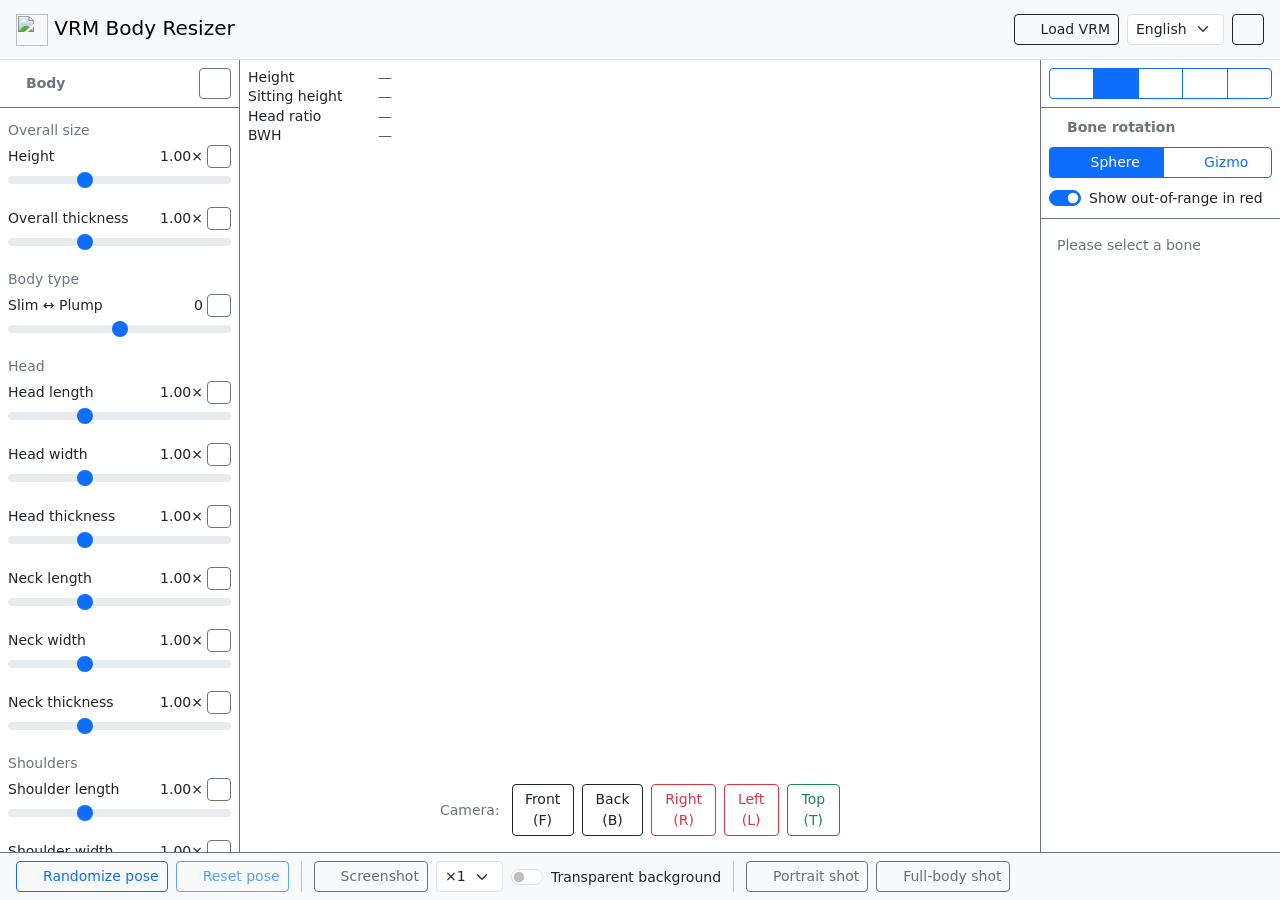
==== commit 585ee4fc: "add meta tags" ====
--- a/docs/index.html
+++ b/docs/index.html
@@ -1,4 +1,4 @@
-<!doctype html><html lang=en data-bs-theme=dark><meta charset=UTF-8><meta name=viewport content="width=device-width,initial-scale=1"><script>(function(){let e=null;try{e=localStorage.getItem("darkMode")}catch{}const t=globalThis.matchMedia("(prefers-color-scheme: dark)").matches,n=e||(t?"dark":"light");document.documentElement.setAttribute("data-bs-theme",n)})();function toggleDarkMode(){const e=document.documentElement,t=e.getAttribute("data-bs-theme")==="dark"?"light":"dark";e.setAttribute("data-bs-theme",t);try{localStorage.setItem("darkMode",t)}catch{}}function changeLang(){const e=document.getElementById("lang"),t=e.options[e.selectedIndex].value;location.href=`/vrm-body-resizer/${t}/`}</script><script async src="https://www.googletagmanager.com/gtag/js?id=G-F2179JXDYY"></script><script>window.dataLayer=window.dataLayer||[];function gtag(){dataLayer.push(arguments)}gtag("js",new Date),gtag("config","G-F2179JXDYY")</script><title>VRM Body Resizer</title><link rel=alternate hreflang=ja href=/vrm-body-resizer/ja/><link rel=alternate hreflang=en href=/vrm-body-resizer/en/><link rel=alternate hreflang=x-default href=/vrm-body-resizer/><link rel=preconnect href=https://cdn.jsdelivr.net crossorigin><script type=importmap>{"imports":{"three":"https://cdn.jsdelivr.net/npm/three@0.186.0/build/three.module.min.js","three/addons/":"https://cdn.jsdelivr.net/npm/three@0.186.0/examples/jsm/","@pixiv/three-vrm":"https://cdn.jsdelivr.net/npm/@pixiv/three-vrm@3.5.5/lib/three-vrm.module.min.js"}}</script><link rel=modulepreload href=https://cdn.jsdelivr.net/npm/three@0.186.0/build/three.module.min.js><link rel=modulepreload href=https://cdn.jsdelivr.net/npm/@pixiv/three-vrm@3.5.5/lib/three-vrm.module.min.js><link rel=modulepreload href=https://cdn.jsdelivr.net/npm/three@0.186.0/examples/jsm/loaders/GLTFLoader.js><link rel=modulepreload href=https://cdn.jsdelivr.net/npm/three@0.186.0/examples/jsm/controls/OrbitControls.js><link rel=modulepreload href=https://cdn.jsdelivr.net/npm/three@0.186.0/examples/jsm/utils/BufferGeometryUtils.js><link rel=modulepreload href=/vrm-body-resizer/js/app.js><link rel=modulepreload href=/vrm-body-resizer/js/scene.js><link rel=modulepreload href=/vrm-body-resizer/js/vrm-loader.js><link rel=modulepreload href=/vrm-body-resizer/js/ui.js><link rel=modulepreload href=/vrm-body-resizer/js/bone-control.js><link rel=modulepreload href=/vrm-body-resizer/js/bone-sphere.js><link rel=modulepreload href=/vrm-body-resizer/js/exporter.js><link rel=modulepreload href=/vrm-body-resizer/js/bone-hierarchy.js><link rel=modulepreload href=/vrm-body-resizer/js/bone-limits.js><link rel=modulepreload href=/vrm-body-resizer/js/bone-random.js><link rel=modulepreload href=/vrm-body-resizer/js/bone-collision.js><link rel=modulepreload href=/vrm-body-resizer/js/light-panel.js><link rel=modulepreload href=/vrm-body-resizer/js/light-gizmo.js><link rel=modulepreload href=/vrm-body-resizer/js/material-panel.js><link rel=modulepreload href=/vrm-body-resizer/js/controls.js><link rel=modulepreload href=/vrm-body-resizer/js/i18n.js><link rel=modulepreload href=/vrm-body-resizer/js/model-picker.js><link rel=modulepreload href=/vrm-body-resizer/js/gltf-loader.js><style>:root,[data-bs-theme=light]{--bs-blue:#0d6efd;--bs-indigo:#6610f2;--bs-purple:#6f42c1;--bs-pink:#d63384;--bs-red:#dc3545;--bs-orange:#fd7e14;--bs-yellow:#ffc107;--bs-green:#198754;--bs-teal:#20c997;--bs-cyan:#0dcaf0;--bs-black:#000;--bs-white:#fff;--bs-gray:#6c757d;--bs-gray-dark:#343a40;--bs-gray-100:#f8f9fa;--bs-gray-200:#e9ecef;--bs-gray-300:#dee2e6;--bs-gray-400:#ced4da;--bs-gray-500:#adb5bd;--bs-gray-600:#6c757d;--bs-gray-700:#495057;--bs-gray-800:#343a40;--bs-gray-900:#212529;--bs-primary:#0d6efd;--bs-secondary:#6c757d;--bs-success:#198754;--bs-info:#0dcaf0;--bs-warning:#ffc107;--bs-danger:#dc3545;--bs-light:#f8f9fa;--bs-dark:#212529;--bs-primary-rgb:13,110,253;--bs-secondary-rgb:108,117,125;--bs-success-rgb:25,135,84;--bs-info-rgb:13,202,240;--bs-warning-rgb:255,193,7;--bs-danger-rgb:220,53,69;--bs-light-rgb:248,249,250;--bs-dark-rgb:33,37,41;--bs-primary-text-emphasis:#052c65;--bs-secondary-text-emphasis:#2b2f32;--bs-success-text-emphasis:#0a3622;--bs-info-text-emphasis:#055160;--bs-warning-text-emphasis:#664d03;--bs-danger-text-emphasis:#58151c;--bs-light-text-emphasis:#495057;--bs-dark-text-emphasis:#495057;--bs-primary-bg-subtle:#cfe2ff;--bs-secondary-bg-subtle:#e2e3e5;--bs-success-bg-subtle:#d1e7dd;--bs-info-bg-subtle:#cff4fc;--bs-warning-bg-subtle:#fff3cd;--bs-danger-bg-subtle:#f8d7da;--bs-light-bg-subtle:#fcfcfd;--bs-dark-bg-subtle:#ced4da;--bs-primary-border-subtle:#9ec5fe;--bs-secondary-border-subtle:#c4c8cb;--bs-success-border-subtle:#a3cfbb;--bs-info-border-subtle:#9eeaf9;--bs-warning-border-subtle:#ffe69c;--bs-danger-border-subtle:#f1aeb5;--bs-light-border-subtle:#e9ecef;--bs-dark-border-subtle:#adb5bd;--bs-white-rgb:255,255,255;--bs-black-rgb:0,0,0;--bs-font-sans-serif:system-ui,-apple-system,"Segoe UI",Roboto,"Helvetica Neue","Noto Sans","Liberation Sans",Arial,sans-serif,"Apple Color Emoji","Segoe UI Emoji","Segoe UI Symbol","Noto Color Emoji";--bs-font-monospace:SFMono-Regular,Menlo,Monaco,Consolas,"Liberation Mono","Courier New",monospace;--bs-gradient:linear-gradient(180deg, #ffffff26, #fff0);--bs-body-font-family:var(--bs-font-sans-serif);--bs-body-font-size:1rem;--bs-body-font-weight:400;--bs-body-line-height:1.5;--bs-body-color:#212529;--bs-body-color-rgb:33,37,41;--bs-body-bg:#fff;--bs-body-bg-rgb:255,255,255;--bs-emphasis-color:#000;--bs-emphasis-color-rgb:0,0,0;--bs-secondary-color:#212529bf;--bs-secondary-color-rgb:33,37,41;--bs-secondary-bg:#e9ecef;--bs-secondary-bg-rgb:233,236,239;--bs-tertiary-color:#21252980;--bs-tertiary-color-rgb:33,37,41;--bs-tertiary-bg:#f8f9fa;--bs-tertiary-bg-rgb:248,249,250;--bs-heading-color:inherit;--bs-link-color:#0d6efd;--bs-link-color-rgb:13,110,253;--bs-link-decoration:underline;--bs-link-hover-color:#0a58ca;--bs-link-hover-color-rgb:10,88,202;--bs-code-color:#d63384;--bs-highlight-color:#212529;--bs-highlight-bg:#fff3cd;--bs-border-width:1px;--bs-border-style:solid;--bs-border-color:#dee2e6;--bs-border-color-translucent:#0000002d;--bs-border-radius:.375rem;--bs-border-radius-sm:.25rem;--bs-border-radius-lg:.5rem;--bs-border-radius-xl:1rem;--bs-border-radius-xxl:2rem;--bs-border-radius-2xl:var(--bs-border-radius-xxl);--bs-border-radius-pill:50rem;--bs-box-shadow:0 .5rem 1rem #00000026;--bs-box-shadow-sm:0 .125rem .25rem #00000013;--bs-box-shadow-lg:0 1rem 3rem #0000002d;--bs-box-shadow-inset:inset 0 1px 2px #00000013;--bs-focus-ring-width:.25rem;--bs-focus-ring-opacity:.25;--bs-focus-ring-color:#0d6efd40;--bs-form-valid-color:#198754;--bs-form-valid-border-color:#198754;--bs-form-invalid-color:#dc3545;--bs-form-invalid-border-color:#dc3545}[data-bs-theme=dark]{color-scheme:dark;--bs-body-color:#dee2e6;--bs-body-color-rgb:222,226,230;--bs-body-bg:#212529;--bs-body-bg-rgb:33,37,41;--bs-emphasis-color:#fff;--bs-emphasis-color-rgb:255,255,255;--bs-secondary-color:#dee2e6bf;--bs-secondary-color-rgb:222,226,230;--bs-secondary-bg:#343a40;--bs-secondary-bg-rgb:52,58,64;--bs-tertiary-color:#dee2e680;--bs-tertiary-color-rgb:222,226,230;--bs-tertiary-bg:#2b3035;--bs-tertiary-bg-rgb:43,48,53;--bs-primary-text-emphasis:#6ea8fe;--bs-secondary-text-emphasis:#a7acb1;--bs-success-text-emphasis:#75b798;--bs-info-text-emphasis:#6edff6;--bs-warning-text-emphasis:#ffda6a;--bs-danger-text-emphasis:#ea868f;--bs-light-text-emphasis:#f8f9fa;--bs-dark-text-emphasis:#dee2e6;--bs-primary-bg-subtle:#031633;--bs-secondary-bg-subtle:#161719;--bs-success-bg-subtle:#051b11;--bs-info-bg-subtle:#032830;--bs-warning-bg-subtle:#332701;--bs-danger-bg-subtle:#2c0b0e;--bs-light-bg-subtle:#343a40;--bs-dark-bg-subtle:#1a1d20;--bs-primary-border-subtle:#084298;--bs-secondary-border-subtle:#41464b;--bs-success-border-subtle:#0f5132;--bs-info-border-subtle:#087990;--bs-warning-border-subtle:#997404;--bs-danger-border-subtle:#842029;--bs-light-border-subtle:#495057;--bs-dark-border-subtle:#343a40;--bs-heading-color:inherit;--bs-link-color:#6ea8fe;--bs-link-hover-color:#8bb9fe;--bs-link-color-rgb:110,168,254;--bs-link-hover-color-rgb:139,185,254;--bs-code-color:#e685b5;--bs-highlight-color:#dee2e6;--bs-highlight-bg:#664d03;--bs-border-color:#495057;--bs-border-color-translucent:#ffffff26;--bs-form-valid-color:#75b798;--bs-form-valid-border-color:#75b798;--bs-form-invalid-color:#ea868f;--bs-form-invalid-border-color:#ea868f}*,:after,:before{box-sizing:border-box}@media(prefers-reduced-motion:no-preference){:root{scroll-behavior:smooth}}body{font-family:var(--bs-body-font-family);font-size:var(--bs-body-font-size);font-weight:var(--bs-body-font-weight);line-height:var(--bs-body-line-height);color:var(--bs-body-color);text-align:var(--bs-body-text-align);background-color:var(--bs-body-bg);-webkit-text-size-adjust:100%;-webkit-tap-highlight-color:transparent;margin:0}hr{color:inherit;border:0;border-top:var(--bs-border-width)solid;opacity:.25;margin:1rem 0}.h2,h2{color:var(--bs-heading-color);margin-top:0;margin-bottom:.5rem;font-size:calc(1.325rem + .9vw);font-weight:500;line-height:1.2}@media(width>=1200px){.h2,h2{font-size:2rem}}ul{margin-top:0;margin-bottom:1rem;padding-left:2rem}ul ul{margin-bottom:0}.small,small{font-size:.875em}a{color:rgba(var(--bs-link-color-rgb),var(--bs-link-opacity,1));text-decoration:underline}a:hover{--bs-link-color-rgb:var(--bs-link-hover-color-rgb)}a:not([href]):not([class]),a:not([href]):not([class]):hover{color:inherit;text-decoration:none}img,svg{vertical-align:middle}tr{border-color:inherit;border-style:solid;border-width:0}label{display:inline-block}button{border-radius:0}button:focus:not(:focus-visible){outline:0}button,input,select{font-family:inherit;font-size:inherit;line-height:inherit;margin:0}button,select{text-transform:none}[role=button]{cursor:pointer}select{word-wrap:normal}select:disabled{opacity:1}[list]:not([type=date]):not([type=datetime-local]):not([type=month]):not([type=week]):not([type=time])::-webkit-calendar-picker-indicator{display:none!important}[type=button],[type=reset],button{-webkit-appearance:button}[type=button]:not(:disabled),[type=reset]:not(:disabled),button:not(:disabled){cursor:pointer}::-moz-focus-inner{border-style:none;padding:0}::-webkit-datetime-edit-day-field,::-webkit-datetime-edit-fields-wrapper,::-webkit-datetime-edit-hour-field,::-webkit-datetime-edit-minute,::-webkit-datetime-edit-month-field,::-webkit-datetime-edit-text,::-webkit-datetime-edit-year-field{padding:0}::-webkit-inner-spin-button{height:auto}::-webkit-search-decoration{-webkit-appearance:none}::-webkit-color-swatch-wrapper{padding:0}::-webkit-file-upload-button{font:inherit;-webkit-appearance:button}::file-selector-button{font:inherit;-webkit-appearance:button}:root{--bs-breakpoint-xs:0;--bs-breakpoint-sm:576px;--bs-breakpoint-md:768px;--bs-breakpoint-lg:992px;--bs-breakpoint-xl:1200px;--bs-breakpoint-xxl:1400px}.row{--bs-gutter-x:1.5rem;--bs-gutter-y:0;margin-top:calc(-1 * var(--bs-gutter-y));margin-right:calc(-.5 * var(--bs-gutter-x));margin-left:calc(-.5 * var(--bs-gutter-x));flex-wrap:wrap;display:flex}.row>*{width:100%;max-width:100%;padding-right:calc(var(--bs-gutter-x) * .5);padding-left:calc(var(--bs-gutter-x) * .5);margin-top:var(--bs-gutter-y);flex-shrink:0}.col-12{flex:none;width:100%}.g-3{--bs-gutter-x:1rem;--bs-gutter-y:1rem}@media(width>=768px){.col-md-4{flex:none;width:33.3333%}.col-md-8{flex:none;width:66.6667%}}@media(width>=992px){.col-lg-3{flex:none;width:25%}.col-lg-9{flex:none;width:75%}}.form-label{margin-bottom:.5rem}.form-control{width:100%;color:var(--bs-body-color);-webkit-appearance:none;-moz-appearance:none;appearance:none;background-color:var(--bs-body-bg);border:var(--bs-border-width)solid var(--bs-border-color);border-radius:var(--bs-border-radius);background-clip:padding-box;padding:.375rem .75rem;font-size:1rem;font-weight:400;line-height:1.5;transition:border-color .15s ease-in-out,box-shadow .15s ease-in-out;display:block}@media(prefers-reduced-motion:reduce){.form-control{transition:none}}.form-control[type=file]{overflow:hidden}.form-control[type=file]:not(:disabled):not([readonly]){cursor:pointer}.form-control:focus{color:var(--bs-body-color);background-color:var(--bs-body-bg);border-color:#86b7fe;outline:0;box-shadow:0 0 0 .25rem #0d6efd40}.form-control::-webkit-date-and-time-value{min-width:85px;height:1.5em;margin:0}.form-control::-webkit-datetime-edit{padding:0;display:block}.form-control::placeholder{color:var(--bs-secondary-color);opacity:1}.form-control:disabled{background-color:var(--bs-secondary-bg);opacity:1}.form-control::-webkit-file-upload-button{-webkit-margin-end:.75rem;margin:-.375rem -.75rem;color:var(--bs-body-color);background-color:var(--bs-tertiary-bg);pointer-events:none;border-color:inherit;border-style:solid;border-width:0;border-inline-end-width:var(--bs-border-width);border-radius:0;margin-inline-end:.75rem;padding:.375rem .75rem;-webkit-transition:color .15s ease-in-out,background-color .15s ease-in-out,border-color .15s ease-in-out,box-shadow .15s ease-in-out;transition:color .15s ease-in-out,background-color .15s ease-in-out,border-color .15s ease-in-out,box-shadow .15s ease-in-out}.form-control::file-selector-button{-webkit-margin-end:.75rem;color:var(--bs-body-color);background-color:var(--bs-tertiary-bg);pointer-events:none;border-color:inherit;border-style:solid;border-width:0;border-inline-end-width:var(--bs-border-width);border-radius:0;margin:-.375rem -.75rem;margin-inline-end:.75rem;padding:.375rem .75rem;transition:color .15s ease-in-out,background-color .15s ease-in-out,border-color .15s ease-in-out,box-shadow .15s ease-in-out}@media(prefers-reduced-motion:reduce){.form-control::-webkit-file-upload-button{-webkit-transition:none;transition:none}.form-control::file-selector-button{transition:none}}.form-control:hover:not(:disabled):not([readonly])::-webkit-file-upload-button{background-color:var(--bs-secondary-bg)}.form-control:hover:not(:disabled):not([readonly])::file-selector-button{background-color:var(--bs-secondary-bg)}.form-control-sm{min-height:calc(1.5em + .5rem + calc(var(--bs-border-width) * 2));border-radius:var(--bs-border-radius-sm);padding:.25rem .5rem;font-size:.875rem}.form-control-sm::-webkit-file-upload-button{-webkit-margin-end:.5rem;margin:-.25rem -.5rem;margin-inline-end:.5rem;padding:.25rem .5rem}.form-control-sm::file-selector-button{-webkit-margin-end:.5rem;margin:-.25rem -.5rem;margin-inline-end:.5rem;padding:.25rem .5rem}.form-control-color{width:3rem;height:calc(1.5em + .75rem + calc(var(--bs-border-width) * 2));padding:.375rem}.form-control-color:not(:disabled):not([readonly]){cursor:pointer}.form-control-color::-moz-color-swatch{border-radius:var(--bs-border-radius);border:0!important}.form-control-color::-webkit-color-swatch{border-radius:var(--bs-border-radius);border:0!important}.form-control-color.form-control-sm{height:calc(1.5em + .5rem + calc(var(--bs-border-width) * 2))}.form-select{--bs-form-select-bg-img:url("data:image/svg+xml,%3csvg xmlns='http://www.w3.org/2000/svg' viewBox='0 0 16 16'%3e%3cpath fill='none' stroke='%23343a40' stroke-linecap='round' stroke-linejoin='round' stroke-width='2' d='m2 5 6 6 6-6'/%3e%3c/svg%3e");width:100%;color:var(--bs-body-color);-webkit-appearance:none;-moz-appearance:none;appearance:none;background-color:var(--bs-body-bg);background-image:var(--bs-form-select-bg-img),var(--bs-form-select-bg-icon,none);border:var(--bs-border-width)solid var(--bs-border-color);border-radius:var(--bs-border-radius);background-position:right .75rem center;background-repeat:no-repeat;background-size:16px 12px;padding:.375rem 2.25rem .375rem .75rem;font-size:1rem;font-weight:400;line-height:1.5;transition:border-color .15s ease-in-out,box-shadow .15s ease-in-out;display:block}@media(prefers-reduced-motion:reduce){.form-select{transition:none}}.form-select:focus{border-color:#86b7fe;outline:0;box-shadow:0 0 0 .25rem #0d6efd40}.form-select[multiple],.form-select[size]:not([size="1"]){background-image:none;padding-right:.75rem}.form-select:disabled{background-color:var(--bs-secondary-bg)}.form-select:-moz-focusring{color:#0000;text-shadow:0 0 0 var(--bs-body-color)}.form-select-sm{border-radius:var(--bs-border-radius-sm);padding-top:.25rem;padding-bottom:.25rem;padding-left:.5rem;font-size:.875rem}[data-bs-theme=dark] .form-select{--bs-form-select-bg-img:url("data:image/svg+xml,%3csvg xmlns='http://www.w3.org/2000/svg' viewBox='0 0 16 16'%3e%3cpath fill='none' stroke='%23dee2e6' stroke-linecap='round' stroke-linejoin='round' stroke-width='2' d='m2 5 6 6 6-6'/%3e%3c/svg%3e")}.form-check{min-height:1.5rem;margin-bottom:.125rem;padding-left:1.5em;display:block}.form-check .form-check-input{float:left;margin-left:-1.5em}.form-check-input{--bs-form-check-bg:var(--bs-body-bg);vertical-align:top;-webkit-appearance:none;-moz-appearance:none;appearance:none;background-color:var(--bs-form-check-bg);background-image:var(--bs-form-check-bg-image);border:var(--bs-border-width)solid var(--bs-border-color);-webkit-print-color-adjust:exact;print-color-adjust:exact;color-adjust:exact;background-position:50%;background-repeat:no-repeat;background-size:contain;flex-shrink:0;width:1em;height:1em;margin-top:.25em}.form-check-input[type=checkbox]{border-radius:.25em}.form-check-input[type=radio]{border-radius:50%}.form-check-input:active{filter:brightness(90%)}.form-check-input:focus{border-color:#86b7fe;outline:0;box-shadow:0 0 0 .25rem #0d6efd40}.form-check-input:checked{background-color:#0d6efd;border-color:#0d6efd}.form-check-input:checked[type=checkbox]{--bs-form-check-bg-image:url("data:image/svg+xml,%3csvg xmlns='http://www.w3.org/2000/svg' viewBox='0 0 20 20'%3e%3cpath fill='none' stroke='%23fff' stroke-linecap='round' stroke-linejoin='round' stroke-width='3' d='m6 10 3 3 6-6'/%3e%3c/svg%3e")}.form-check-input:checked[type=radio]{--bs-form-check-bg-image:url("data:image/svg+xml,%3csvg xmlns='http://www.w3.org/2000/svg' viewBox='-4 -4 8 8'%3e%3ccircle r='2' fill='%23fff'/%3e%3c/svg%3e")}.form-check-input[type=checkbox]:indeterminate{--bs-form-check-bg-image:url("data:image/svg+xml,%3csvg xmlns='http://www.w3.org/2000/svg' viewBox='0 0 20 20'%3e%3cpath fill='none' stroke='%23fff' stroke-linecap='round' stroke-linejoin='round' stroke-width='3' d='M6 10h8'/%3e%3c/svg%3e");background-color:#0d6efd;border-color:#0d6efd}.form-check-input:disabled{pointer-events:none;filter:none;opacity:.5}.form-check-input:disabled~.form-check-label,.form-check-input[disabled]~.form-check-label{cursor:default;opacity:.5}.form-switch{padding-left:2.5em}.form-switch .form-check-input{--bs-form-switch-bg:url("data:image/svg+xml,%3csvg xmlns='http://www.w3.org/2000/svg' viewBox='-4 -4 8 8'%3e%3ccircle r='3' fill='rgba%280, 0, 0, 0.25%29'/%3e%3c/svg%3e");background-image:var(--bs-form-switch-bg);background-position:0;border-radius:2em;width:2em;margin-left:-2.5em;transition:background-position .15s ease-in-out}@media(prefers-reduced-motion:reduce){.form-switch .form-check-input{transition:none}}.form-switch .form-check-input:focus{--bs-form-switch-bg:url("data:image/svg+xml,%3csvg xmlns='http://www.w3.org/2000/svg' viewBox='-4 -4 8 8'%3e%3ccircle r='3' fill='%2386b7fe'/%3e%3c/svg%3e")}.form-switch .form-check-input:checked{--bs-form-switch-bg:url("data:image/svg+xml,%3csvg xmlns='http://www.w3.org/2000/svg' viewBox='-4 -4 8 8'%3e%3ccircle r='3' fill='%23fff'/%3e%3c/svg%3e");background-position:100%}.form-check-inline{margin-right:1rem;display:inline-block}.btn-check{clip:rect(0,0,0,0);pointer-events:none;position:absolute}.btn-check:disabled+.btn,.btn-check[disabled]+.btn{pointer-events:none;filter:none;opacity:.65}[data-bs-theme=dark] .form-switch .form-check-input:not(:checked):not(:focus){--bs-form-switch-bg:url("data:image/svg+xml,%3csvg xmlns='http://www.w3.org/2000/svg' viewBox='-4 -4 8 8'%3e%3ccircle r='3' fill='rgba%28255, 255, 255, 0.25%29'/%3e%3c/svg%3e")}.form-range{-webkit-appearance:none;-moz-appearance:none;appearance:none;background-color:#0000;width:100%;height:1.5rem;padding:0}.form-range:focus{outline:0}.form-range:focus::-webkit-slider-thumb{box-shadow:0 0 0 1px #fff,0 0 0 .25rem #0d6efd40}.form-range:focus::-moz-range-thumb{box-shadow:0 0 0 1px #fff,0 0 0 .25rem #0d6efd40}.form-range::-moz-focus-outer{border:0}.form-range::-webkit-slider-thumb{-webkit-appearance:none;appearance:none;background-color:#0d6efd;border:0;border-radius:1rem;width:1rem;height:1rem;margin-top:-.25rem;-webkit-transition:background-color .15s ease-in-out,border-color .15s ease-in-out,box-shadow .15s ease-in-out;transition:background-color .15s ease-in-out,border-color .15s ease-in-out,box-shadow .15s ease-in-out}@media(prefers-reduced-motion:reduce){.form-range::-webkit-slider-thumb{-webkit-transition:none;transition:none}}.form-range::-webkit-slider-thumb:active{background-color:#b6d4fe}.form-range::-webkit-slider-runnable-track{color:#0000;cursor:pointer;background-color:var(--bs-secondary-bg);border-color:#0000;border-radius:1rem;width:100%;height:.5rem}.form-range::-moz-range-thumb{-moz-appearance:none;appearance:none;background-color:#0d6efd;border:0;border-radius:1rem;width:1rem;height:1rem;-moz-transition:background-color .15s ease-in-out,border-color .15s ease-in-out,box-shadow .15s ease-in-out;transition:background-color .15s ease-in-out,border-color .15s ease-in-out,box-shadow .15s ease-in-out}@media(prefers-reduced-motion:reduce){.form-range::-moz-range-thumb{-moz-transition:none;transition:none}}.form-range::-moz-range-thumb:active{background-color:#b6d4fe}.form-range::-moz-range-track{color:#0000;cursor:pointer;background-color:var(--bs-secondary-bg);border-color:#0000;border-radius:1rem;width:100%;height:.5rem}.form-range:disabled{pointer-events:none}.form-range:disabled::-webkit-slider-thumb{background-color:var(--bs-secondary-color)}.form-range:disabled::-moz-range-thumb{background-color:var(--bs-secondary-color)}.btn{--bs-btn-padding-x:.75rem;--bs-btn-padding-y:.375rem;--bs-btn-font-family: ;--bs-btn-font-size:1rem;--bs-btn-font-weight:400;--bs-btn-line-height:1.5;--bs-btn-color:var(--bs-body-color);--bs-btn-bg:transparent;--bs-btn-border-width:var(--bs-border-width);--bs-btn-border-color:transparent;--bs-btn-border-radius:var(--bs-border-radius);--bs-btn-hover-border-color:transparent;--bs-btn-box-shadow:inset 0 1px 0 #ffffff26,0 1px 1px #00000013;--bs-btn-disabled-opacity:.65;--bs-btn-focus-box-shadow:0 0 0 .25rem rgba(var(--bs-btn-focus-shadow-rgb), .5);padding:var(--bs-btn-padding-y)var(--bs-btn-padding-x);font-family:var(--bs-btn-font-family);font-size:var(--bs-btn-font-size);font-weight:var(--bs-btn-font-weight);line-height:var(--bs-btn-line-height);color:var(--bs-btn-color);text-align:center;vertical-align:middle;cursor:pointer;-webkit-user-select:none;-moz-user-select:none;user-select:none;border:var(--bs-btn-border-width)solid var(--bs-btn-border-color);border-radius:var(--bs-btn-border-radius);background-color:var(--bs-btn-bg);text-decoration:none;transition:color .15s ease-in-out,background-color .15s ease-in-out,border-color .15s ease-in-out,box-shadow .15s ease-in-out;display:inline-block}@media(prefers-reduced-motion:reduce){.btn{transition:none}}.btn:hover{color:var(--bs-btn-hover-color);background-color:var(--bs-btn-hover-bg);border-color:var(--bs-btn-hover-border-color)}.btn-check+.btn:hover{color:var(--bs-btn-color);background-color:var(--bs-btn-bg);border-color:var(--bs-btn-border-color)}.btn:focus-visible{color:var(--bs-btn-hover-color);background-color:var(--bs-btn-hover-bg);border-color:var(--bs-btn-hover-border-color);box-shadow:var(--bs-btn-focus-box-shadow);outline:0}.btn-check:focus-visible+.btn{border-color:var(--bs-btn-hover-border-color);box-shadow:var(--bs-btn-focus-box-shadow);outline:0}.btn-check:checked+.btn,.btn.active,.btn.show,.btn:first-child:active,:not(.btn-check)+.btn:active{color:var(--bs-btn-active-color);background-color:var(--bs-btn-active-bg);border-color:var(--bs-btn-active-border-color)}.btn-check:checked+.btn:focus-visible,.btn.active:focus-visible,.btn.show:focus-visible,.btn:first-child:active:focus-visible,:not(.btn-check)+.btn:active:focus-visible,.btn-check:checked:focus-visible+.btn{box-shadow:var(--bs-btn-focus-box-shadow)}.btn.disabled,.btn:disabled{color:var(--bs-btn-disabled-color);pointer-events:none;background-color:var(--bs-btn-disabled-bg);border-color:var(--bs-btn-disabled-border-color);opacity:var(--bs-btn-disabled-opacity)}.btn-primary{--bs-btn-color:#fff;--bs-btn-bg:#0d6efd;--bs-btn-border-color:#0d6efd;--bs-btn-hover-color:#fff;--bs-btn-hover-bg:#0b5ed7;--bs-btn-hover-border-color:#0a58ca;--bs-btn-focus-shadow-rgb:49,132,253;--bs-btn-active-color:#fff;--bs-btn-active-bg:#0a58ca;--bs-btn-active-border-color:#0a53be;--bs-btn-active-shadow:inset 0 3px 5px #00000020;--bs-btn-disabled-color:#fff;--bs-btn-disabled-bg:#0d6efd;--bs-btn-disabled-border-color:#0d6efd}.btn-info{--bs-btn-color:#000;--bs-btn-bg:#0dcaf0;--bs-btn-border-color:#0dcaf0;--bs-btn-hover-color:#000;--bs-btn-hover-bg:#31d2f2;--bs-btn-hover-border-color:#25cff2;--bs-btn-focus-shadow-rgb:11,172,204;--bs-btn-active-color:#000;--bs-btn-active-bg:#3dd5f3;--bs-btn-active-border-color:#25cff2;--bs-btn-active-shadow:inset 0 3px 5px #00000020;--bs-btn-disabled-color:#000;--bs-btn-disabled-bg:#0dcaf0;--bs-btn-disabled-border-color:#0dcaf0}.btn-outline-primary{--bs-btn-color:#0d6efd;--bs-btn-border-color:#0d6efd;--bs-btn-hover-color:#fff;--bs-btn-hover-bg:#0d6efd;--bs-btn-hover-border-color:#0d6efd;--bs-btn-focus-shadow-rgb:13,110,253;--bs-btn-active-color:#fff;--bs-btn-active-bg:#0d6efd;--bs-btn-active-border-color:#0d6efd;--bs-btn-active-shadow:inset 0 3px 5px #00000020;--bs-btn-disabled-color:#0d6efd;--bs-btn-disabled-bg:transparent;--bs-btn-disabled-border-color:#0d6efd;--bs-gradient:none}.btn-outline-secondary{--bs-btn-color:#6c757d;--bs-btn-border-color:#6c757d;--bs-btn-hover-color:#fff;--bs-btn-hover-bg:#6c757d;--bs-btn-hover-border-color:#6c757d;--bs-btn-focus-shadow-rgb:108,117,125;--bs-btn-active-color:#fff;--bs-btn-active-bg:#6c757d;--bs-btn-active-border-color:#6c757d;--bs-btn-active-shadow:inset 0 3px 5px #00000020;--bs-btn-disabled-color:#6c757d;--bs-btn-disabled-bg:transparent;--bs-btn-disabled-border-color:#6c757d;--bs-gradient:none}.btn-outline-success{--bs-btn-color:#198754;--bs-btn-border-color:#198754;--bs-btn-hover-color:#fff;--bs-btn-hover-bg:#198754;--bs-btn-hover-border-color:#198754;--bs-btn-focus-shadow-rgb:25,135,84;--bs-btn-active-color:#fff;--bs-btn-active-bg:#198754;--bs-btn-active-border-color:#198754;--bs-btn-active-shadow:inset 0 3px 5px #00000020;--bs-btn-disabled-color:#198754;--bs-btn-disabled-bg:transparent;--bs-btn-disabled-border-color:#198754;--bs-gradient:none}.btn-outline-danger{--bs-btn-color:#dc3545;--bs-btn-border-color:#dc3545;--bs-btn-hover-color:#fff;--bs-btn-hover-bg:#dc3545;--bs-btn-hover-border-color:#dc3545;--bs-btn-focus-shadow-rgb:220,53,69;--bs-btn-active-color:#fff;--bs-btn-active-bg:#dc3545;--bs-btn-active-border-color:#dc3545;--bs-btn-active-shadow:inset 0 3px 5px #00000020;--bs-btn-disabled-color:#dc3545;--bs-btn-disabled-bg:transparent;--bs-btn-disabled-border-color:#dc3545;--bs-gradient:none}.btn-link{--bs-btn-font-weight:400;--bs-btn-color:var(--bs-link-color);--bs-btn-bg:transparent;--bs-btn-border-color:transparent;--bs-btn-hover-color:var(--bs-link-hover-color);--bs-btn-hover-border-color:transparent;--bs-btn-active-color:var(--bs-link-hover-color);--bs-btn-active-border-color:transparent;--bs-btn-disabled-color:#6c757d;--bs-btn-disabled-border-color:transparent;--bs-btn-box-shadow:0 0 0 #000;--bs-btn-focus-shadow-rgb:49,132,253;text-decoration:underline}.btn-link:focus-visible{color:var(--bs-btn-color)}.btn-link:hover{color:var(--bs-btn-hover-color)}.btn-group-sm>.btn,.btn-sm{--bs-btn-padding-y:.25rem;--bs-btn-padding-x:.5rem;--bs-btn-font-size:.875rem;--bs-btn-border-radius:var(--bs-border-radius-sm)}.fade{transition:opacity .15s linear}@media(prefers-reduced-motion:reduce){.fade{transition:none}}.fade:not(.show){opacity:0}.collapse:not(.show){display:none}.collapsing{height:0;transition:height .35s;overflow:hidden}@media(prefers-reduced-motion:reduce){.collapsing{transition:none}}.btn-group{vertical-align:middle;display:inline-flex;position:relative}.btn-group>.btn{flex:auto;position:relative}.btn-group>.btn-check:checked+.btn,.btn-group>.btn-check:focus+.btn,.btn-group>.btn.active,.btn-group>.btn:active,.btn-group>.btn:focus,.btn-group>.btn:hover{z-index:1}.btn-group{border-radius:var(--bs-border-radius)}.btn-group>.btn-group:not(:first-child),.btn-group>:not(.btn-check:first-child)+.btn{margin-left:calc(-1 * var(--bs-border-width))}.btn-group>.btn-group:not(:last-child)>.btn,.btn-group>.btn:not(:last-child):not(.dropdown-toggle){border-top-right-radius:0;border-bottom-right-radius:0}.btn-group>.btn-group:not(:first-child)>.btn,.btn-group>.btn:nth-child(n+3),.btn-group>:not(.btn-check)+.btn{border-top-left-radius:0;border-bottom-left-radius:0}.nav{--bs-nav-link-padding-x:1rem;--bs-nav-link-padding-y:.5rem;--bs-nav-link-font-weight: ;--bs-nav-link-color:var(--bs-link-color);--bs-nav-link-hover-color:var(--bs-link-hover-color);--bs-nav-link-disabled-color:var(--bs-secondary-color);flex-wrap:wrap;margin-bottom:0;padding-left:0;list-style:none;display:flex}.navbar{--bs-navbar-padding-x:0;--bs-navbar-padding-y:.5rem;--bs-navbar-color:rgba(var(--bs-emphasis-color-rgb), .65);--bs-navbar-hover-color:rgba(var(--bs-emphasis-color-rgb), .8);--bs-navbar-disabled-color:rgba(var(--bs-emphasis-color-rgb), .3);--bs-navbar-active-color:rgba(var(--bs-emphasis-color-rgb), 1);--bs-navbar-brand-padding-y:.3125rem;--bs-navbar-brand-margin-end:1rem;--bs-navbar-brand-font-size:1.25rem;--bs-navbar-brand-color:rgba(var(--bs-emphasis-color-rgb), 1);--bs-navbar-brand-hover-color:rgba(var(--bs-emphasis-color-rgb), 1);--bs-navbar-nav-link-padding-x:.5rem;--bs-navbar-toggler-padding-y:.25rem;--bs-navbar-toggler-padding-x:.75rem;--bs-navbar-toggler-font-size:1.25rem;--bs-navbar-toggler-icon-bg:url("data:image/svg+xml,%3csvg xmlns='http://www.w3.org/2000/svg' viewBox='0 0 30 30'%3e%3cpath stroke='rgba%2833, 37, 41, 0.75%29' stroke-linecap='round' stroke-miterlimit='10' stroke-width='2' d='M4 7h22M4 15h22M4 23h22'/%3e%3c/svg%3e");--bs-navbar-toggler-border-color:rgba(var(--bs-emphasis-color-rgb), .15);--bs-navbar-toggler-border-radius:var(--bs-border-radius);--bs-navbar-toggler-focus-width:.25rem;--bs-navbar-toggler-transition:box-shadow .15s ease-in-out;padding:var(--bs-navbar-padding-y)var(--bs-navbar-padding-x);flex-wrap:wrap;justify-content:space-between;align-items:center;display:flex;position:relative}.navbar-brand{padding-top:var(--bs-navbar-brand-padding-y);padding-bottom:var(--bs-navbar-brand-padding-y);margin-right:var(--bs-navbar-brand-margin-end);font-size:var(--bs-navbar-brand-font-size);color:var(--bs-navbar-brand-color);white-space:nowrap;text-decoration:none}.navbar-brand:focus,.navbar-brand:hover{color:var(--bs-navbar-brand-hover-color)}.navbar[data-bs-theme=dark]{--bs-navbar-color:#ffffff8c;--bs-navbar-hover-color:#ffffffbf;--bs-navbar-disabled-color:#ffffff40;--bs-navbar-active-color:#fff;--bs-navbar-brand-color:#fff;--bs-navbar-brand-hover-color:#fff;--bs-navbar-toggler-border-color:#ffffff1a;--bs-navbar-toggler-icon-bg:url("data:image/svg+xml,%3csvg xmlns='http://www.w3.org/2000/svg' viewBox='0 0 30 30'%3e%3cpath stroke='rgba%28255, 255, 255, 0.55%29' stroke-linecap='round' stroke-miterlimit='10' stroke-width='2' d='M4 7h22M4 15h22M4 23h22'/%3e%3c/svg%3e")}.badge{--bs-badge-padding-x:.65em;--bs-badge-padding-y:.35em;--bs-badge-font-size:.75em;--bs-badge-font-weight:700;--bs-badge-color:#fff;--bs-badge-border-radius:var(--bs-border-radius);padding:var(--bs-badge-padding-y)var(--bs-badge-padding-x);font-size:var(--bs-badge-font-size);font-weight:var(--bs-badge-font-weight);color:var(--bs-badge-color);text-align:center;white-space:nowrap;vertical-align:baseline;border-radius:var(--bs-badge-border-radius);line-height:1;display:inline-block}.badge:empty{display:none}.btn .badge{position:relative;top:-1px}@keyframes progress-bar-stripes{0%{background-position-x:var(--bs-progress-height)}}.btn-close{--bs-btn-close-color:#000;--bs-btn-close-bg:url("data:image/svg+xml,%3csvg xmlns='http://www.w3.org/2000/svg' viewBox='0 0 16 16' fill='%23000'%3e%3cpath d='M.293.293a1 1 0 0 1 1.414 0L8 6.586 14.293.293a1 1 0 1 1 1.414 1.414L9.414 8l6.293 6.293a1 1 0 0 1-1.414 1.414L8 9.414l-6.293 6.293a1 1 0 0 1-1.414-1.414L6.586 8 .293 1.707a1 1 0 0 1 0-1.414'/%3e%3c/svg%3e");--bs-btn-close-opacity:.5;--bs-btn-close-hover-opacity:.75;--bs-btn-close-focus-shadow:0 0 0 .25rem #0d6efd40;--bs-btn-close-focus-opacity:1;--bs-btn-close-disabled-opacity:.25;box-sizing:content-box;width:1em;height:1em;color:var(--bs-btn-close-color);background:var(--bs-btn-close-bg)50%/1em no-repeat;filter:var(--bs-btn-close-filter);opacity:var(--bs-btn-close-opacity);border:0;border-radius:.375rem;padding:.25em}.btn-close:hover{color:var(--bs-btn-close-color);opacity:var(--bs-btn-close-hover-opacity);text-decoration:none}.btn-close:focus{box-shadow:var(--bs-btn-close-focus-shadow);opacity:var(--bs-btn-close-focus-opacity);outline:0}.btn-close.disabled,.btn-close:disabled{pointer-events:none;-webkit-user-select:none;-moz-user-select:none;user-select:none;opacity:var(--bs-btn-close-disabled-opacity)}.btn-close-white{--bs-btn-close-filter:invert(1) grayscale(100%) brightness(200%)}:root,[data-bs-theme=light]{--bs-btn-close-filter: }[data-bs-theme=dark]{--bs-btn-close-filter:invert(1) grayscale(100%) brightness(200%)}.toast{--bs-toast-zindex:1090;--bs-toast-padding-x:.75rem;--bs-toast-padding-y:.5rem;--bs-toast-spacing:1.5rem;--bs-toast-max-width:350px;--bs-toast-font-size:.875rem;--bs-toast-color: ;--bs-toast-bg:rgba(var(--bs-body-bg-rgb), .85);--bs-toast-border-width:var(--bs-border-width);--bs-toast-border-color:var(--bs-border-color-translucent);--bs-toast-border-radius:var(--bs-border-radius);--bs-toast-box-shadow:var(--bs-box-shadow);--bs-toast-header-color:var(--bs-secondary-color);--bs-toast-header-bg:rgba(var(--bs-body-bg-rgb), .85);--bs-toast-header-border-color:var(--bs-border-color-translucent);width:var(--bs-toast-max-width);max-width:100%;font-size:var(--bs-toast-font-size);color:var(--bs-toast-color);pointer-events:auto;background-color:var(--bs-toast-bg);border:var(--bs-toast-border-width)solid var(--bs-toast-border-color);box-shadow:var(--bs-toast-box-shadow);border-radius:var(--bs-toast-border-radius);background-clip:padding-box}.toast.showing{opacity:0}.toast:not(.show){display:none}.toast-container{--bs-toast-zindex:1090;z-index:var(--bs-toast-zindex);pointer-events:none;width:max-content;max-width:100%;position:absolute}.toast-container>:not(:last-child){margin-bottom:var(--bs-toast-spacing)}.toast-body{padding:var(--bs-toast-padding-x);word-wrap:break-word}.modal{--bs-modal-zindex:1055;--bs-modal-width:500px;--bs-modal-padding:1rem;--bs-modal-margin:.5rem;--bs-modal-color:var(--bs-body-color);--bs-modal-bg:var(--bs-body-bg);--bs-modal-border-color:var(--bs-border-color-translucent);--bs-modal-border-width:var(--bs-border-width);--bs-modal-border-radius:var(--bs-border-radius-lg);--bs-modal-box-shadow:var(--bs-box-shadow-sm);--bs-modal-inner-border-radius:calc(var(--bs-border-radius-lg) - (var(--bs-border-width)));--bs-modal-header-padding-x:1rem;--bs-modal-header-padding-y:1rem;--bs-modal-header-padding:1rem 1rem;--bs-modal-header-border-color:var(--bs-border-color);--bs-modal-header-border-width:var(--bs-border-width);--bs-modal-title-line-height:1.5;--bs-modal-footer-gap:.5rem;--bs-modal-footer-bg: ;--bs-modal-footer-border-color:var(--bs-border-color);--bs-modal-footer-border-width:var(--bs-border-width);z-index:var(--bs-modal-zindex);outline:0;width:100%;height:100%;display:none;position:fixed;top:0;left:0;overflow:hidden auto}.modal-dialog{width:auto;margin:var(--bs-modal-margin);pointer-events:none;position:relative}.modal.fade .modal-dialog{transition:transform .3s ease-out;transform:translateY(-50px)}@media(prefers-reduced-motion:reduce){.modal.fade .modal-dialog{transition:none}}.modal.show .modal-dialog{transform:none}.modal.modal-static .modal-dialog{transform:scale(1.02)}.modal-dialog-scrollable{height:calc(100% - var(--bs-modal-margin) * 2)}.modal-dialog-scrollable .modal-content{max-height:100%;overflow:hidden}.modal-dialog-scrollable .modal-body{overflow-y:auto}.modal-dialog-centered{min-height:calc(100% - var(--bs-modal-margin) * 2);align-items:center;display:flex}.modal-content{width:100%;color:var(--bs-modal-color);pointer-events:auto;background-color:var(--bs-modal-bg);border:var(--bs-modal-border-width)solid var(--bs-modal-border-color);border-radius:var(--bs-modal-border-radius);background-clip:padding-box;outline:0;flex-direction:column;display:flex;position:relative}.modal-backdrop{--bs-backdrop-zindex:1050;--bs-backdrop-bg:#000;--bs-backdrop-opacity:.5;z-index:var(--bs-backdrop-zindex);background-color:var(--bs-backdrop-bg);width:100vw;height:100vh;position:fixed;top:0;left:0}.modal-backdrop.fade{opacity:0}.modal-backdrop.show{opacity:var(--bs-backdrop-opacity)}.modal-header{padding:var(--bs-modal-header-padding);border-bottom:var(--bs-modal-header-border-width)solid var(--bs-modal-header-border-color);border-top-left-radius:var(--bs-modal-inner-border-radius);border-top-right-radius:var(--bs-modal-inner-border-radius);flex-shrink:0;align-items:center;display:flex}.modal-header .btn-close{padding:calc(var(--bs-modal-header-padding-y) * .5)calc(var(--bs-modal-header-padding-x) * .5);margin-top:calc(-.5 * var(--bs-modal-header-padding-y));margin-right:calc(-.5 * var(--bs-modal-header-padding-x));margin-bottom:calc(-.5 * var(--bs-modal-header-padding-y));margin-left:auto}.modal-title{line-height:var(--bs-modal-title-line-height);margin-bottom:0}.modal-body{padding:var(--bs-modal-padding);flex:auto;position:relative}.modal-footer{padding:calc(var(--bs-modal-padding) - var(--bs-modal-footer-gap) * .5);background-color:var(--bs-modal-footer-bg);border-top:var(--bs-modal-footer-border-width)solid var(--bs-modal-footer-border-color);border-bottom-right-radius:var(--bs-modal-inner-border-radius);border-bottom-left-radius:var(--bs-modal-inner-border-radius);flex-wrap:wrap;flex-shrink:0;justify-content:flex-end;align-items:center;display:flex}.modal-footer>*{margin:calc(var(--bs-modal-footer-gap) * .5)}@media(width>=576px){.modal{--bs-modal-margin:1.75rem;--bs-modal-box-shadow:var(--bs-box-shadow)}.modal-dialog{max-width:var(--bs-modal-width);margin-left:auto;margin-right:auto}}@media(width>=992px){.modal-xl{--bs-modal-width:800px}}@media(width>=1200px){.modal-xl{--bs-modal-width:1140px}}:root,[data-bs-theme=light]{--bs-carousel-indicator-active-bg:#fff;--bs-carousel-caption-color:#fff;--bs-carousel-control-icon-filter: }[data-bs-theme=dark]{--bs-carousel-indicator-active-bg:#000;--bs-carousel-caption-color:#000;--bs-carousel-control-icon-filter:invert(1) grayscale(100)}.spinner-border{width:var(--bs-spinner-width);height:var(--bs-spinner-height);vertical-align:var(--bs-spinner-vertical-align);animation:var(--bs-spinner-animation-speed)linear infinite var(--bs-spinner-animation-name);border-radius:50%;flex-shrink:0;display:inline-block}@keyframes spinner-border{to{transform:rotate(360deg)}}.spinner-border{--bs-spinner-width:2rem;--bs-spinner-height:2rem;--bs-spinner-vertical-align:-.125em;--bs-spinner-border-width:.25em;--bs-spinner-animation-speed:.75s;--bs-spinner-animation-name:spinner-border;border:var(--bs-spinner-border-width)solid;border-right-color:#0000}@keyframes spinner-grow{0%{transform:scale(0)}50%{opacity:1;transform:none}}@media(prefers-reduced-motion:reduce){.spinner-border{--bs-spinner-animation-speed:1.5s}}@keyframes placeholder-glow{50%{opacity:.2}}@keyframes placeholder-wave{to{-webkit-mask-position:-200% 0;mask-position:-200% 0}}.text-bg-primary{color:#fff!important;background-color:RGBA(var(--bs-primary-rgb),var(--bs-bg-opacity,1))!important}.text-bg-secondary{color:#fff!important;background-color:RGBA(var(--bs-secondary-rgb),var(--bs-bg-opacity,1))!important}.text-bg-success{color:#fff!important;background-color:RGBA(var(--bs-success-rgb),var(--bs-bg-opacity,1))!important}.text-bg-info{color:#000!important;background-color:RGBA(var(--bs-info-rgb),var(--bs-bg-opacity,1))!important}.text-bg-warning{color:#000!important;background-color:RGBA(var(--bs-warning-rgb),var(--bs-bg-opacity,1))!important}.text-bg-danger{color:#fff!important;background-color:RGBA(var(--bs-danger-rgb),var(--bs-bg-opacity,1))!important}.ratio{width:100%;position:relative}.ratio:before{padding-top:var(--bs-aspect-ratio);content:"";display:block}.ratio>*{width:100%;height:100%;position:absolute;top:0;left:0}.text-truncate{text-overflow:ellipsis;white-space:nowrap;overflow:hidden}.vr{width:var(--bs-border-width);opacity:.25;background-color:currentColor;align-self:stretch;min-height:1em;display:inline-block}.overflow-auto{overflow:auto!important}.overflow-hidden{overflow:hidden!important}.d-block{display:block!important}.d-grid{display:grid!important}.d-flex{display:flex!important}.d-inline-flex{display:inline-flex!important}.d-none{display:none!important}.shadow{box-shadow:var(--bs-box-shadow)!important}.position-relative{position:relative!important}.position-absolute{position:absolute!important}.position-fixed{position:fixed!important}.top-0{top:0!important}.bottom-0{bottom:0!important}.start-0{left:0!important}.start-50{left:50%!important}.end-0{right:0!important}.translate-middle-x{transform:translate(-50%)!important}.border{border:var(--bs-border-width)var(--bs-border-style)var(--bs-border-color)!important}.border-0{border:0!important}.border-top{border-top:var(--bs-border-width)var(--bs-border-style)var(--bs-border-color)!important}.border-end{border-right:var(--bs-border-width)var(--bs-border-style)var(--bs-border-color)!important}.border-bottom{border-bottom:var(--bs-border-width)var(--bs-border-style)var(--bs-border-color)!important}.border-start{border-left:var(--bs-border-width)var(--bs-border-style)var(--bs-border-color)!important}.border-secondary{--bs-border-opacity:1;border-color:rgba(var(--bs-secondary-rgb),var(--bs-border-opacity))!important}.w-100{width:100%!important}.w-auto{width:auto!important}.h-100{height:100%!important}.flex-column{flex-direction:column!important}.flex-grow-1{flex-grow:1!important}.flex-shrink-0{flex-shrink:0!important}.flex-shrink-1{flex-shrink:1!important}.flex-wrap{flex-wrap:wrap!important}.justify-content-center{justify-content:center!important}.justify-content-between{justify-content:space-between!important}.align-items-center{align-items:center!important}.m-2{margin:.5rem!important}.m-auto{margin:auto!important}.mx-1{margin-left:.25rem!important;margin-right:.25rem!important}.my-3{margin-top:1rem!important;margin-bottom:1rem!important}.mt-1{margin-top:.25rem!important}.mt-2{margin-top:.5rem!important}.mt-3{margin-top:1rem!important}.me-1{margin-right:.25rem!important}.me-2{margin-right:.5rem!important}.me-auto{margin-right:auto!important}.mb-0{margin-bottom:0!important}.mb-1{margin-bottom:.25rem!important}.mb-2{margin-bottom:.5rem!important}.mb-3{margin-bottom:1rem!important}.ms-auto{margin-left:auto!important}.p-0{padding:0!important}.p-2{padding:.5rem!important}.p-3{padding:1rem!important}.px-1{padding-left:.25rem!important;padding-right:.25rem!important}.px-3{padding-left:1rem!important;padding-right:1rem!important}.py-0{padding-top:0!important;padding-bottom:0!important}.py-2{padding-top:.5rem!important;padding-bottom:.5rem!important}.ps-3{padding-left:1rem!important}.gap-1{gap:.25rem!important}.gap-2{gap:.5rem!important}.gap-3{gap:1rem!important}.fs-5{font-size:1.25rem!important}.fw-bold{font-weight:700!important}.text-start{text-align:left!important}.text-end{text-align:right!important}.text-center{text-align:center!important}.text-nowrap{white-space:nowrap!important}.text-secondary{--bs-text-opacity:1;color:rgba(var(--bs-secondary-rgb),var(--bs-text-opacity))!important}.text-body{--bs-text-opacity:1;color:rgba(var(--bs-body-color-rgb),var(--bs-text-opacity))!important}.text-body-secondary{--bs-text-opacity:1;color:var(--bs-secondary-color)!important}.text-body-emphasis{--bs-text-opacity:1;color:var(--bs-emphasis-color)!important}.bg-secondary{--bs-bg-opacity:1;background-color:rgba(var(--bs-secondary-rgb),var(--bs-bg-opacity))!important}.bg-body{--bs-bg-opacity:1;background-color:rgba(var(--bs-body-bg-rgb),var(--bs-bg-opacity))!important}.bg-body-tertiary{--bs-bg-opacity:1;background-color:rgba(var(--bs-tertiary-bg-rgb),var(--bs-bg-opacity))!important}.rounded{border-radius:var(--bs-border-radius)!important}.visible{visibility:visible!important}@media(width>=768px){.d-md-block{display:block!important}}</style><style>*{box-sizing:border-box}body{font-family:segoe ui,system-ui,sans-serif}#panel-left,#panel-right{flex-shrink:0}#canvas-wrapper{min-width:0}#three-canvas{display:block;width:100%;height:100%;cursor:crosshair;outline:none}#three-canvas.dragging-bone{cursor:grabbing}#three-canvas.camera-mode{cursor:grab}.axis-btn{min-width:36px;font-weight:700;transition:all .15s}.axis-btn.active[data-axis=x]{background-color:#dc3545;border-color:#dc3545;color:#fff}.axis-btn.active[data-axis=y]{background-color:#198754;border-color:#198754;color:#fff}.axis-btn.active[data-axis=z]{background-color:#0d6efd;border-color:#0d6efd;color:#fff}.bone-group-header{font-weight:700;color:#888;padding:6px 6px 2px;margin-top:4px;border-top:1px solid #333}.bone-group-header:first-child{border-top:none;margin-top:0}.bone-group-header,.bone-finger-header{display:flex;align-items:center;justify-content:space-between;gap:2px}.bone-header-label{min-width:0;overflow:hidden;text-overflow:ellipsis;white-space:nowrap}.bone-finger-header{color:#b5b5b5;padding:2px 2px 0 6px;font-size:.875rem}.bone-finger-joints{display:grid;grid-template-columns:repeat(3,1fr);gap:2px;padding:2px 4px 4px}.bone-finger-joints .bone-item{min-width:0;padding:3px 0;text-align:center}.bone-tools{display:inline-flex;flex-shrink:0;gap:1px}.bone-finger-header .bone-tool-btn{padding:2px 3px}.bone-tool-btn{background:0 0;border:0;border-radius:4px;color:inherit;cursor:pointer;line-height:1;padding:2px 4px}.bone-tool-btn:hover{background:rgba(255,255,255,.15);color:#fff}.bone-group{display:flex;flex-direction:column}.bone-pair{display:grid;grid-template-columns:1fr 1fr;column-gap:4px;margin-top:4px;border-top:1px solid #333}.bone-pair .bone-group-header{border-top:none;margin-top:0;padding-left:6px;padding-right:0;flex-direction:column;align-items:flex-start;justify-content:flex-start;gap:1px}.bone-pair .bone-group-header .bone-header-label{max-width:100%;overflow:visible;text-overflow:clip;white-space:normal;overflow-wrap:anywhere}.bone-pair .bone-group-header .bone-tools{margin-left:-4px;margin-bottom:2px}.bone-pair .bone-item{min-width:0;padding:4px 6px;overflow:hidden;text-overflow:ellipsis}.bone-pair .bone-finger-header{flex-wrap:wrap;justify-content:flex-start;column-gap:2px}.bone-pair .bone-finger-header .bone-header-label{flex:none;max-width:100%;overflow:visible;text-overflow:clip}.bone-eye-pair{display:grid;grid-template-columns:1fr 1fr;column-gap:4px}.bone-eye-pair .bone-item{min-width:0;padding:4px 6px;overflow:hidden;text-overflow:ellipsis}.bone-item{padding:4px 8px;border-radius:4px;cursor:pointer;white-space:nowrap;user-select:none;transition:background .1s;color:#ccc}.bone-item:hover{background:rgba(255,255,255,.1);color:#fff}.bone-item.selected{background:rgba(13,110,253,.4);color:#fff;font-weight:600}.axis-slider-group{margin-bottom:12px}.axis-label{font-weight:700;width:20px;display:inline-block}.axis-reset-btn{border-radius:4px}.control-reset-btn{border-radius:4px;flex-shrink:0}.axis-value-input{width:4.5rem}.active-model-name{color:#fff;font-size:.86rem;font-weight:600}.bone-help-scroll{max-height:14rem;overflow-y:auto}.model-list{display:flex;flex-wrap:wrap;align-content:flex-start;gap:12px;max-height:10rem;overflow-y:auto;overflow-x:hidden;padding:6px 4px}.model-chip{position:relative;width:64px;height:64px;flex:none}.model-chip-face{width:100%;height:100%;border-radius:50%;border:2px solid #555;background-color:#2a2a3d;color:#ccc;display:flex;align-items:center;justify-content:center;font-size:1.8rem;padding:0;overflow:hidden;cursor:pointer}.model-chip-face.has-thumbnail{background-size:cover;background-position:50% 30%}.model-chip.active .model-chip-face{border-color:#0d6efd;box-shadow:0 0 0 2px rgba(13,110,253,.5)}.model-chip-number{position:absolute;right:-4px;bottom:-4px;min-width:20px;height:20px;padding:0 4px;border-radius:10px;background:#0d6efd;color:#fff;font-size:.75rem;font-weight:700;line-height:20px;text-align:center;pointer-events:none}.model-chip-remove{position:absolute;top:-6px;left:-6px;width:20px;height:20px;border-radius:50%;border:none;background:#dc3545;color:#fff;font-size:.8rem;line-height:1;display:flex;align-items:center;justify-content:center;padding:0;cursor:pointer}.model-chip-remove:hover{background:#bb2d3b}.expression-value-input{width:4rem}input[type=range]{accent-color:#0d6efd}#bone-controls-help-body{font-size:.72rem;line-height:1.5;color:#ccc}#bone-controls-help-body ul{list-style:disc}#bone-controls-help-body li{margin-bottom:2px}#bone-controls-help-body .text-info-emphasis{font-size:.7rem;padding-top:4px;border-top:1px dashed #444}#bone-hint{pointer-events:none;font-size:.8rem;padding:4px 10px}#body-metrics{pointer-events:none;z-index:5;min-width:9rem;line-height:1.4;font-variant-numeric:tabular-nums;text-shadow:0 0 4px var(--bs-body-bg,#fff),0 0 8px var(--bs-body-bg,#fff)}::-webkit-scrollbar{width:6px}::-webkit-scrollbar-track{background:#1a1a1a}::-webkit-scrollbar-thumb{background:#444;border-radius:3px}::-webkit-scrollbar-thumb:hover{background:#666}#panel-left{resize:horizontal}#drop-overlay{position:fixed;inset:0;z-index:2000;pointer-events:none;display:flex;align-items:center;justify-content:center;background:rgba(13,110,253,.18);backdrop-filter:blur(2px)}#drop-overlay.d-none{display:none!important}.drop-overlay-box{padding:1.5rem 2.5rem;border:3px dashed #6ea8fe;border-radius:1rem;background:rgba(20,24,33,.85);color:#fff;font-size:1.4rem;text-align:center}#loading-overlay{backdrop-filter:blur(4px)}@media(max-width:768px){#panel-left{display:none!important}#footer .ms-auto{display:none!important}}.control-value-input{width:4.5rem}.control-label{font-size:.8rem;color:#ccc}.control-slider-group{margin-bottom:.75rem}.control-section-title{border-bottom:1px solid #444;padding-bottom:.25rem;text-transform:uppercase;letter-spacing:.02em}.light-card{background:rgba(255,255,255,3%);transition:background-color .15s,border-color .15s}.light-card-selected{background:rgba(255,193,7,.12);border-color:#ffc107!important}.light-card-off{opacity:.5}.light-card-off:not(.light-card-selected){border-color:#3a3a3a!important}.control-hint-btn{flex-shrink:0;width:1.1rem;height:1.1rem;padding:0;line-height:1;border-radius:50%;border:1px solid #666;background:0 0;color:#999;font-size:.65rem;display:inline-flex;align-items:center;justify-content:center}.control-hint-btn:hover{border-color:#0d6efd;color:#fff}.control-hint-text{font-size:.72rem;line-height:1.5;color:#bbb;background:rgba(255,255,255,4%);border-left:2px solid #0d6efd;padding:.35rem .5rem;margin:-.25rem 0 .6rem;border-radius:0 4px 4px 0}.btn-outline-body{--bs-btn-color:var(--bs-body-color);--bs-btn-border-color:var(--bs-body-color);--bs-btn-hover-color:var(--bs-body-bg);--bs-btn-hover-bg:var(--bs-body-color);--bs-btn-hover-border-color:var(--bs-body-color);--bs-btn-active-color:var(--bs-body-bg);--bs-btn-active-bg:var(--bs-body-color);--bs-btn-active-border-color:var(--bs-body-color);--bs-btn-disabled-color:var(--bs-body-color);--bs-btn-disabled-border-color:var(--bs-body-color)}[data-bs-theme=dark] .theme-icon-light,[data-bs-theme=light] .theme-icon-dark{display:none}[data-bs-theme=light] .bone-group-header{color:#6c757d;border-top-color:#dee2e6}[data-bs-theme=light] .bone-pair{border-top-color:#dee2e6}[data-bs-theme=light] .bone-item{color:#495057}[data-bs-theme=light] .bone-finger-header{color:#495057}[data-bs-theme=light] .bone-tool-btn:hover{background:rgba(0,0,0,.1);color:#000}[data-bs-theme=light] .bone-item:hover{background:rgba(0,0,0,7%);color:#000}[data-bs-theme=light] .bone-item.selected{background:rgba(13,110,253,.18);color:#0a58ca}[data-bs-theme=light] .active-model-name{color:var(--bs-emphasis-color)}[data-bs-theme=light] .model-chip-face{border-color:#adb5bd;background-color:#e9ecef;color:#495057}[data-bs-theme=light] #bone-controls-help-body{color:#495057}[data-bs-theme=light] #bone-controls-help-body .text-info-emphasis{border-top-color:#ced4da}[data-bs-theme=light] ::-webkit-scrollbar-track{background:#e9ecef}[data-bs-theme=light] ::-webkit-scrollbar-thumb{background:#adb5bd}[data-bs-theme=light] ::-webkit-scrollbar-thumb:hover{background:#868e96}[data-bs-theme=light] .control-label{color:#495057}[data-bs-theme=light] .control-section-title{border-bottom-color:#ced4da}[data-bs-theme=light] .light-card{background:rgba(0,0,0,3%)}[data-bs-theme=light] .light-card-off:not(.light-card-selected){border-color:#dee2e6!important}[data-bs-theme=light] .control-hint-btn{border-color:#adb5bd;color:#6c757d}[data-bs-theme=light] .control-hint-btn:hover{border-color:#0d6efd;color:#0d6efd}[data-bs-theme=light] .control-hint-text{color:#495057;background:rgba(0,0,0,4%)}[data-bs-theme=light] .btn-outline-warning{--bs-btn-color:#8a6500;--bs-btn-border-color:#cc9a06;--bs-btn-hover-color:#000}[data-bs-theme=light] .btn-outline-info{--bs-btn-color:#087990;--bs-btn-border-color:#0aa2c0;--bs-btn-hover-color:#000}html[data-bs-theme=dark] .favicon{filter:invert(1)hue-rotate(180deg)}.model-picker-grid{display:grid;grid-template-columns:repeat(auto-fill,minmax(130px,1fr));gap:.75rem}.model-card{display:flex;flex-direction:column;padding:0;overflow:hidden;text-align:left;cursor:pointer;color:var(--bs-body-color);background:var(--bs-tertiary-bg);border:2px solid var(--bs-border-color);border-radius:.5rem}.model-card:hover{border-color:var(--bs-secondary-color)}.model-card[aria-pressed=true]{border-color:var(--bs-primary);box-shadow:0 0 0 .15rem rgba(var(--bs-primary-rgb),.35)}.model-card-frame,.model-picker-preview-frame{display:flex;align-items:center;justify-content:center;width:100%;aspect-ratio:3/4;background:var(--bs-secondary-bg)}.model-card-frame img{width:100%;height:100%;object-fit:cover;object-position:top}.model-picker-preview-frame{border:1px solid var(--bs-border-color);border-radius:.5rem;overflow:hidden}.model-picker-preview-frame img{width:100%;height:100%;object-fit:contain}.model-card-name{padding:.25rem .5rem;font-size:.8rem;white-space:nowrap;overflow:hidden;text-overflow:ellipsis}.model-picker-preview{position:sticky;top:0}#model-picker-preview-name{min-height:1.5em}</style><script data-ad-client=ca-pub-6459713332128733 async src=https://pagead2.googlesyndication.com/pagead/js/adsbygoogle.js></script><body class="bg-body text-body overflow-hidden" data-animation-list=/vrm-body-resizer/animations/list.txt data-vrm-list=/vrm-body-resizer/vrm/list.txt><div id=app class="position-fixed top-0 start-0 w-100 d-flex flex-column overflow-hidden" style=height:100dvh><nav class="navbar bg-body-tertiary border-bottom px-3"><a class=navbar-brand href=/vrm-body-resizer/><img class=favicon alt src=/vrm-body-resizer/favicon/favicon.svg width=32 height=32>
+<!doctype html><html lang=en data-bs-theme=dark><meta charset=UTF-8><meta name=viewport content="width=device-width,initial-scale=1"><script>(function(){let e=null;try{e=localStorage.getItem("darkMode")}catch{}const t=globalThis.matchMedia("(prefers-color-scheme: dark)").matches,n=e||(t?"dark":"light");document.documentElement.setAttribute("data-bs-theme",n)})();function toggleDarkMode(){const e=document.documentElement,t=e.getAttribute("data-bs-theme")==="dark"?"light":"dark";e.setAttribute("data-bs-theme",t);try{localStorage.setItem("darkMode",t)}catch{}}function changeLang(){const e=document.getElementById("lang"),t=e.options[e.selectedIndex].value;location.href=`/vrm-body-resizer/${t}/`}</script><script async src="https://www.googletagmanager.com/gtag/js?id=G-F2179JXDYY"></script><script>window.dataLayer=window.dataLayer||[];function gtag(){dataLayer.push(arguments)}gtag("js",new Date),gtag("config","G-F2179JXDYY")</script><title>VRM Body Resizer</title><meta name=description content="Adjust VRM body proportions in your browser: height, thickness, and the length and thickness of each body part. Export a lightweight VRM / GLB. Free, no installation."><link rel=canonical href=https://marmooo.github.io/vrm-body-resizer/><meta property="og:title" content="VRM Body Resizer"><meta property="og:site_name" content="VRM Body Resizer"><meta property="og:description" content="Adjust VRM body proportions in your browser: height, thickness, and the length and thickness of each body part. Export a lightweight VRM / GLB. Free, no installation."><meta property="og:type" content="website"><meta property="og:url" content="https://marmooo.github.io/vrm-body-resizer/"><meta property="og:image" content="https://marmooo.github.io/vrm-body-resizer/favicon/apple-touch-icon.png"><meta property="og:locale" content="en_US"><meta property="og:locale:alternate" content="ja_JP"><meta name=twitter:card content="summary"><link rel=alternate hreflang=ja href=/vrm-body-resizer/ja/><link rel=alternate hreflang=en href=/vrm-body-resizer/en/><link rel=alternate hreflang=x-default href=/vrm-body-resizer/><link rel=preconnect href=https://cdn.jsdelivr.net crossorigin><script type=importmap>{"imports":{"three":"https://cdn.jsdelivr.net/npm/three@0.186.0/build/three.module.min.js","three/addons/":"https://cdn.jsdelivr.net/npm/three@0.186.0/examples/jsm/","@pixiv/three-vrm":"https://cdn.jsdelivr.net/npm/@pixiv/three-vrm@3.5.5/lib/three-vrm.module.min.js"}}</script><link rel=modulepreload href=https://cdn.jsdelivr.net/npm/three@0.186.0/build/three.module.min.js><link rel=modulepreload href=https://cdn.jsdelivr.net/npm/@pixiv/three-vrm@3.5.5/lib/three-vrm.module.min.js><link rel=modulepreload href=https://cdn.jsdelivr.net/npm/three@0.186.0/examples/jsm/loaders/GLTFLoader.js><link rel=modulepreload href=https://cdn.jsdelivr.net/npm/three@0.186.0/examples/jsm/controls/OrbitControls.js><link rel=modulepreload href=https://cdn.jsdelivr.net/npm/three@0.186.0/examples/jsm/utils/BufferGeometryUtils.js><link rel=modulepreload href=/vrm-body-resizer/js/app.js><link rel=modulepreload href=/vrm-body-resizer/js/scene.js><link rel=modulepreload href=/vrm-body-resizer/js/vrm-loader.js><link rel=modulepreload href=/vrm-body-resizer/js/ui.js><link rel=modulepreload href=/vrm-body-resizer/js/bone-control.js><link rel=modulepreload href=/vrm-body-resizer/js/bone-sphere.js><link rel=modulepreload href=/vrm-body-resizer/js/exporter.js><link rel=modulepreload href=/vrm-body-resizer/js/bone-hierarchy.js><link rel=modulepreload href=/vrm-body-resizer/js/bone-limits.js><link rel=modulepreload href=/vrm-body-resizer/js/bone-random.js><link rel=modulepreload href=/vrm-body-resizer/js/bone-collision.js><link rel=modulepreload href=/vrm-body-resizer/js/light-panel.js><link rel=modulepreload href=/vrm-body-resizer/js/light-gizmo.js><link rel=modulepreload href=/vrm-body-resizer/js/material-panel.js><link rel=modulepreload href=/vrm-body-resizer/js/controls.js><link rel=modulepreload href=/vrm-body-resizer/js/i18n.js><link rel=modulepreload href=/vrm-body-resizer/js/model-picker.js><link rel=modulepreload href=/vrm-body-resizer/js/gltf-loader.js><link rel=icon type=image/png href=/vrm-body-resizer/favicon/favicon.png><link rel=icon type=image/svg+xml href=/vrm-body-resizer/favicon/favicon.svg><link rel=apple-touch-icon sizes=180x180 href=/vrm-body-resizer/favicon/apple-touch-icon.png><link rel=manifest href=/vrm-body-resizer/favicon/site.webmanifest><style>:root,[data-bs-theme=light]{--bs-blue:#0d6efd;--bs-indigo:#6610f2;--bs-purple:#6f42c1;--bs-pink:#d63384;--bs-red:#dc3545;--bs-orange:#fd7e14;--bs-yellow:#ffc107;--bs-green:#198754;--bs-teal:#20c997;--bs-cyan:#0dcaf0;--bs-black:#000;--bs-white:#fff;--bs-gray:#6c757d;--bs-gray-dark:#343a40;--bs-gray-100:#f8f9fa;--bs-gray-200:#e9ecef;--bs-gray-300:#dee2e6;--bs-gray-400:#ced4da;--bs-gray-500:#adb5bd;--bs-gray-600:#6c757d;--bs-gray-700:#495057;--bs-gray-800:#343a40;--bs-gray-900:#212529;--bs-primary:#0d6efd;--bs-secondary:#6c757d;--bs-success:#198754;--bs-info:#0dcaf0;--bs-warning:#ffc107;--bs-danger:#dc3545;--bs-light:#f8f9fa;--bs-dark:#212529;--bs-primary-rgb:13,110,253;--bs-secondary-rgb:108,117,125;--bs-success-rgb:25,135,84;--bs-info-rgb:13,202,240;--bs-warning-rgb:255,193,7;--bs-danger-rgb:220,53,69;--bs-light-rgb:248,249,250;--bs-dark-rgb:33,37,41;--bs-primary-text-emphasis:#052c65;--bs-secondary-text-emphasis:#2b2f32;--bs-success-text-emphasis:#0a3622;--bs-info-text-emphasis:#055160;--bs-warning-text-emphasis:#664d03;--bs-danger-text-emphasis:#58151c;--bs-light-text-emphasis:#495057;--bs-dark-text-emphasis:#495057;--bs-primary-bg-subtle:#cfe2ff;--bs-secondary-bg-subtle:#e2e3e5;--bs-success-bg-subtle:#d1e7dd;--bs-info-bg-subtle:#cff4fc;--bs-warning-bg-subtle:#fff3cd;--bs-danger-bg-subtle:#f8d7da;--bs-light-bg-subtle:#fcfcfd;--bs-dark-bg-subtle:#ced4da;--bs-primary-border-subtle:#9ec5fe;--bs-secondary-border-subtle:#c4c8cb;--bs-success-border-subtle:#a3cfbb;--bs-info-border-subtle:#9eeaf9;--bs-warning-border-subtle:#ffe69c;--bs-danger-border-subtle:#f1aeb5;--bs-light-border-subtle:#e9ecef;--bs-dark-border-subtle:#adb5bd;--bs-white-rgb:255,255,255;--bs-black-rgb:0,0,0;--bs-font-sans-serif:system-ui,-apple-system,"Segoe UI",Roboto,"Helvetica Neue","Noto Sans","Liberation Sans",Arial,sans-serif,"Apple Color Emoji","Segoe UI Emoji","Segoe UI Symbol","Noto Color Emoji";--bs-font-monospace:SFMono-Regular,Menlo,Monaco,Consolas,"Liberation Mono","Courier New",monospace;--bs-gradient:linear-gradient(180deg, #ffffff26, #fff0);--bs-body-font-family:var(--bs-font-sans-serif);--bs-body-font-size:1rem;--bs-body-font-weight:400;--bs-body-line-height:1.5;--bs-body-color:#212529;--bs-body-color-rgb:33,37,41;--bs-body-bg:#fff;--bs-body-bg-rgb:255,255,255;--bs-emphasis-color:#000;--bs-emphasis-color-rgb:0,0,0;--bs-secondary-color:#212529bf;--bs-secondary-color-rgb:33,37,41;--bs-secondary-bg:#e9ecef;--bs-secondary-bg-rgb:233,236,239;--bs-tertiary-color:#21252980;--bs-tertiary-color-rgb:33,37,41;--bs-tertiary-bg:#f8f9fa;--bs-tertiary-bg-rgb:248,249,250;--bs-heading-color:inherit;--bs-link-color:#0d6efd;--bs-link-color-rgb:13,110,253;--bs-link-decoration:underline;--bs-link-hover-color:#0a58ca;--bs-link-hover-color-rgb:10,88,202;--bs-code-color:#d63384;--bs-highlight-color:#212529;--bs-highlight-bg:#fff3cd;--bs-border-width:1px;--bs-border-style:solid;--bs-border-color:#dee2e6;--bs-border-color-translucent:#0000002d;--bs-border-radius:.375rem;--bs-border-radius-sm:.25rem;--bs-border-radius-lg:.5rem;--bs-border-radius-xl:1rem;--bs-border-radius-xxl:2rem;--bs-border-radius-2xl:var(--bs-border-radius-xxl);--bs-border-radius-pill:50rem;--bs-box-shadow:0 .5rem 1rem #00000026;--bs-box-shadow-sm:0 .125rem .25rem #00000013;--bs-box-shadow-lg:0 1rem 3rem #0000002d;--bs-box-shadow-inset:inset 0 1px 2px #00000013;--bs-focus-ring-width:.25rem;--bs-focus-ring-opacity:.25;--bs-focus-ring-color:#0d6efd40;--bs-form-valid-color:#198754;--bs-form-valid-border-color:#198754;--bs-form-invalid-color:#dc3545;--bs-form-invalid-border-color:#dc3545}[data-bs-theme=dark]{color-scheme:dark;--bs-body-color:#dee2e6;--bs-body-color-rgb:222,226,230;--bs-body-bg:#212529;--bs-body-bg-rgb:33,37,41;--bs-emphasis-color:#fff;--bs-emphasis-color-rgb:255,255,255;--bs-secondary-color:#dee2e6bf;--bs-secondary-color-rgb:222,226,230;--bs-secondary-bg:#343a40;--bs-secondary-bg-rgb:52,58,64;--bs-tertiary-color:#dee2e680;--bs-tertiary-color-rgb:222,226,230;--bs-tertiary-bg:#2b3035;--bs-tertiary-bg-rgb:43,48,53;--bs-primary-text-emphasis:#6ea8fe;--bs-secondary-text-emphasis:#a7acb1;--bs-success-text-emphasis:#75b798;--bs-info-text-emphasis:#6edff6;--bs-warning-text-emphasis:#ffda6a;--bs-danger-text-emphasis:#ea868f;--bs-light-text-emphasis:#f8f9fa;--bs-dark-text-emphasis:#dee2e6;--bs-primary-bg-subtle:#031633;--bs-secondary-bg-subtle:#161719;--bs-success-bg-subtle:#051b11;--bs-info-bg-subtle:#032830;--bs-warning-bg-subtle:#332701;--bs-danger-bg-subtle:#2c0b0e;--bs-light-bg-subtle:#343a40;--bs-dark-bg-subtle:#1a1d20;--bs-primary-border-subtle:#084298;--bs-secondary-border-subtle:#41464b;--bs-success-border-subtle:#0f5132;--bs-info-border-subtle:#087990;--bs-warning-border-subtle:#997404;--bs-danger-border-subtle:#842029;--bs-light-border-subtle:#495057;--bs-dark-border-subtle:#343a40;--bs-heading-color:inherit;--bs-link-color:#6ea8fe;--bs-link-hover-color:#8bb9fe;--bs-link-color-rgb:110,168,254;--bs-link-hover-color-rgb:139,185,254;--bs-code-color:#e685b5;--bs-highlight-color:#dee2e6;--bs-highlight-bg:#664d03;--bs-border-color:#495057;--bs-border-color-translucent:#ffffff26;--bs-form-valid-color:#75b798;--bs-form-valid-border-color:#75b798;--bs-form-invalid-color:#ea868f;--bs-form-invalid-border-color:#ea868f}*,:after,:before{box-sizing:border-box}@media(prefers-reduced-motion:no-preference){:root{scroll-behavior:smooth}}body{font-family:var(--bs-body-font-family);font-size:var(--bs-body-font-size);font-weight:var(--bs-body-font-weight);line-height:var(--bs-body-line-height);color:var(--bs-body-color);text-align:var(--bs-body-text-align);background-color:var(--bs-body-bg);-webkit-text-size-adjust:100%;-webkit-tap-highlight-color:transparent;margin:0}hr{color:inherit;border:0;border-top:var(--bs-border-width)solid;opacity:.25;margin:1rem 0}.h2,h2{color:var(--bs-heading-color);margin-top:0;margin-bottom:.5rem;font-size:calc(1.325rem + .9vw);font-weight:500;line-height:1.2}@media(width>=1200px){.h2,h2{font-size:2rem}}ul{margin-top:0;margin-bottom:1rem;padding-left:2rem}ul ul{margin-bottom:0}.small,small{font-size:.875em}a{color:rgba(var(--bs-link-color-rgb),var(--bs-link-opacity,1));text-decoration:underline}a:hover{--bs-link-color-rgb:var(--bs-link-hover-color-rgb)}a:not([href]):not([class]),a:not([href]):not([class]):hover{color:inherit;text-decoration:none}img,svg{vertical-align:middle}tr{border-color:inherit;border-style:solid;border-width:0}label{display:inline-block}button{border-radius:0}button:focus:not(:focus-visible){outline:0}button,input,select{font-family:inherit;font-size:inherit;line-height:inherit;margin:0}button,select{text-transform:none}[role=button]{cursor:pointer}select{word-wrap:normal}select:disabled{opacity:1}[list]:not([type=date]):not([type=datetime-local]):not([type=month]):not([type=week]):not([type=time])::-webkit-calendar-picker-indicator{display:none!important}[type=button],[type=reset],button{-webkit-appearance:button}[type=button]:not(:disabled),[type=reset]:not(:disabled),button:not(:disabled){cursor:pointer}::-moz-focus-inner{border-style:none;padding:0}::-webkit-datetime-edit-day-field,::-webkit-datetime-edit-fields-wrapper,::-webkit-datetime-edit-hour-field,::-webkit-datetime-edit-minute,::-webkit-datetime-edit-month-field,::-webkit-datetime-edit-text,::-webkit-datetime-edit-year-field{padding:0}::-webkit-inner-spin-button{height:auto}::-webkit-search-decoration{-webkit-appearance:none}::-webkit-color-swatch-wrapper{padding:0}::-webkit-file-upload-button{font:inherit;-webkit-appearance:button}::file-selector-button{font:inherit;-webkit-appearance:button}summary{cursor:pointer;display:list-item}:root{--bs-breakpoint-xs:0;--bs-breakpoint-sm:576px;--bs-breakpoint-md:768px;--bs-breakpoint-lg:992px;--bs-breakpoint-xl:1200px;--bs-breakpoint-xxl:1400px}.row{--bs-gutter-x:1.5rem;--bs-gutter-y:0;margin-top:calc(-1 * var(--bs-gutter-y));margin-right:calc(-.5 * var(--bs-gutter-x));margin-left:calc(-.5 * var(--bs-gutter-x));flex-wrap:wrap;display:flex}.row>*{width:100%;max-width:100%;padding-right:calc(var(--bs-gutter-x) * .5);padding-left:calc(var(--bs-gutter-x) * .5);margin-top:var(--bs-gutter-y);flex-shrink:0}.col-12{flex:none;width:100%}.g-3{--bs-gutter-x:1rem;--bs-gutter-y:1rem}@media(width>=768px){.col-md-4{flex:none;width:33.3333%}.col-md-8{flex:none;width:66.6667%}}@media(width>=992px){.col-lg-3{flex:none;width:25%}.col-lg-9{flex:none;width:75%}}.form-label{margin-bottom:.5rem}.form-control{width:100%;color:var(--bs-body-color);-webkit-appearance:none;-moz-appearance:none;appearance:none;background-color:var(--bs-body-bg);border:var(--bs-border-width)solid var(--bs-border-color);border-radius:var(--bs-border-radius);background-clip:padding-box;padding:.375rem .75rem;font-size:1rem;font-weight:400;line-height:1.5;transition:border-color .15s ease-in-out,box-shadow .15s ease-in-out;display:block}@media(prefers-reduced-motion:reduce){.form-control{transition:none}}.form-control[type=file]{overflow:hidden}.form-control[type=file]:not(:disabled):not([readonly]){cursor:pointer}.form-control:focus{color:var(--bs-body-color);background-color:var(--bs-body-bg);border-color:#86b7fe;outline:0;box-shadow:0 0 0 .25rem #0d6efd40}.form-control::-webkit-date-and-time-value{min-width:85px;height:1.5em;margin:0}.form-control::-webkit-datetime-edit{padding:0;display:block}.form-control::placeholder{color:var(--bs-secondary-color);opacity:1}.form-control:disabled{background-color:var(--bs-secondary-bg);opacity:1}.form-control::-webkit-file-upload-button{-webkit-margin-end:.75rem;margin:-.375rem -.75rem;color:var(--bs-body-color);background-color:var(--bs-tertiary-bg);pointer-events:none;border-color:inherit;border-style:solid;border-width:0;border-inline-end-width:var(--bs-border-width);border-radius:0;margin-inline-end:.75rem;padding:.375rem .75rem;-webkit-transition:color .15s ease-in-out,background-color .15s ease-in-out,border-color .15s ease-in-out,box-shadow .15s ease-in-out;transition:color .15s ease-in-out,background-color .15s ease-in-out,border-color .15s ease-in-out,box-shadow .15s ease-in-out}.form-control::file-selector-button{-webkit-margin-end:.75rem;color:var(--bs-body-color);background-color:var(--bs-tertiary-bg);pointer-events:none;border-color:inherit;border-style:solid;border-width:0;border-inline-end-width:var(--bs-border-width);border-radius:0;margin:-.375rem -.75rem;margin-inline-end:.75rem;padding:.375rem .75rem;transition:color .15s ease-in-out,background-color .15s ease-in-out,border-color .15s ease-in-out,box-shadow .15s ease-in-out}@media(prefers-reduced-motion:reduce){.form-control::-webkit-file-upload-button{-webkit-transition:none;transition:none}.form-control::file-selector-button{transition:none}}.form-control:hover:not(:disabled):not([readonly])::-webkit-file-upload-button{background-color:var(--bs-secondary-bg)}.form-control:hover:not(:disabled):not([readonly])::file-selector-button{background-color:var(--bs-secondary-bg)}.form-control-sm{min-height:calc(1.5em + .5rem + calc(var(--bs-border-width) * 2));border-radius:var(--bs-border-radius-sm);padding:.25rem .5rem;font-size:.875rem}.form-control-sm::-webkit-file-upload-button{-webkit-margin-end:.5rem;margin:-.25rem -.5rem;margin-inline-end:.5rem;padding:.25rem .5rem}.form-control-sm::file-selector-button{-webkit-margin-end:.5rem;margin:-.25rem -.5rem;margin-inline-end:.5rem;padding:.25rem .5rem}.form-control-color{width:3rem;height:calc(1.5em + .75rem + calc(var(--bs-border-width) * 2));padding:.375rem}.form-control-color:not(:disabled):not([readonly]){cursor:pointer}.form-control-color::-moz-color-swatch{border-radius:var(--bs-border-radius);border:0!important}.form-control-color::-webkit-color-swatch{border-radius:var(--bs-border-radius);border:0!important}.form-control-color.form-control-sm{height:calc(1.5em + .5rem + calc(var(--bs-border-width) * 2))}.form-select{--bs-form-select-bg-img:url("data:image/svg+xml,%3csvg xmlns='http://www.w3.org/2000/svg' viewBox='0 0 16 16'%3e%3cpath fill='none' stroke='%23343a40' stroke-linecap='round' stroke-linejoin='round' stroke-width='2' d='m2 5 6 6 6-6'/%3e%3c/svg%3e");width:100%;color:var(--bs-body-color);-webkit-appearance:none;-moz-appearance:none;appearance:none;background-color:var(--bs-body-bg);background-image:var(--bs-form-select-bg-img),var(--bs-form-select-bg-icon,none);border:var(--bs-border-width)solid var(--bs-border-color);border-radius:var(--bs-border-radius);background-position:right .75rem center;background-repeat:no-repeat;background-size:16px 12px;padding:.375rem 2.25rem .375rem .75rem;font-size:1rem;font-weight:400;line-height:1.5;transition:border-color .15s ease-in-out,box-shadow .15s ease-in-out;display:block}@media(prefers-reduced-motion:reduce){.form-select{transition:none}}.form-select:focus{border-color:#86b7fe;outline:0;box-shadow:0 0 0 .25rem #0d6efd40}.form-select[multiple],.form-select[size]:not([size="1"]){background-image:none;padding-right:.75rem}.form-select:disabled{background-color:var(--bs-secondary-bg)}.form-select:-moz-focusring{color:#0000;text-shadow:0 0 0 var(--bs-body-color)}.form-select-sm{border-radius:var(--bs-border-radius-sm);padding-top:.25rem;padding-bottom:.25rem;padding-left:.5rem;font-size:.875rem}[data-bs-theme=dark] .form-select{--bs-form-select-bg-img:url("data:image/svg+xml,%3csvg xmlns='http://www.w3.org/2000/svg' viewBox='0 0 16 16'%3e%3cpath fill='none' stroke='%23dee2e6' stroke-linecap='round' stroke-linejoin='round' stroke-width='2' d='m2 5 6 6 6-6'/%3e%3c/svg%3e")}.form-check{min-height:1.5rem;margin-bottom:.125rem;padding-left:1.5em;display:block}.form-check .form-check-input{float:left;margin-left:-1.5em}.form-check-input{--bs-form-check-bg:var(--bs-body-bg);vertical-align:top;-webkit-appearance:none;-moz-appearance:none;appearance:none;background-color:var(--bs-form-check-bg);background-image:var(--bs-form-check-bg-image);border:var(--bs-border-width)solid var(--bs-border-color);-webkit-print-color-adjust:exact;print-color-adjust:exact;color-adjust:exact;background-position:50%;background-repeat:no-repeat;background-size:contain;flex-shrink:0;width:1em;height:1em;margin-top:.25em}.form-check-input[type=checkbox]{border-radius:.25em}.form-check-input[type=radio]{border-radius:50%}.form-check-input:active{filter:brightness(90%)}.form-check-input:focus{border-color:#86b7fe;outline:0;box-shadow:0 0 0 .25rem #0d6efd40}.form-check-input:checked{background-color:#0d6efd;border-color:#0d6efd}.form-check-input:checked[type=checkbox]{--bs-form-check-bg-image:url("data:image/svg+xml,%3csvg xmlns='http://www.w3.org/2000/svg' viewBox='0 0 20 20'%3e%3cpath fill='none' stroke='%23fff' stroke-linecap='round' stroke-linejoin='round' stroke-width='3' d='m6 10 3 3 6-6'/%3e%3c/svg%3e")}.form-check-input:checked[type=radio]{--bs-form-check-bg-image:url("data:image/svg+xml,%3csvg xmlns='http://www.w3.org/2000/svg' viewBox='-4 -4 8 8'%3e%3ccircle r='2' fill='%23fff'/%3e%3c/svg%3e")}.form-check-input[type=checkbox]:indeterminate{--bs-form-check-bg-image:url("data:image/svg+xml,%3csvg xmlns='http://www.w3.org/2000/svg' viewBox='0 0 20 20'%3e%3cpath fill='none' stroke='%23fff' stroke-linecap='round' stroke-linejoin='round' stroke-width='3' d='M6 10h8'/%3e%3c/svg%3e");background-color:#0d6efd;border-color:#0d6efd}.form-check-input:disabled{pointer-events:none;filter:none;opacity:.5}.form-check-input:disabled~.form-check-label,.form-check-input[disabled]~.form-check-label{cursor:default;opacity:.5}.form-switch{padding-left:2.5em}.form-switch .form-check-input{--bs-form-switch-bg:url("data:image/svg+xml,%3csvg xmlns='http://www.w3.org/2000/svg' viewBox='-4 -4 8 8'%3e%3ccircle r='3' fill='rgba%280, 0, 0, 0.25%29'/%3e%3c/svg%3e");background-image:var(--bs-form-switch-bg);background-position:0;border-radius:2em;width:2em;margin-left:-2.5em;transition:background-position .15s ease-in-out}@media(prefers-reduced-motion:reduce){.form-switch .form-check-input{transition:none}}.form-switch .form-check-input:focus{--bs-form-switch-bg:url("data:image/svg+xml,%3csvg xmlns='http://www.w3.org/2000/svg' viewBox='-4 -4 8 8'%3e%3ccircle r='3' fill='%2386b7fe'/%3e%3c/svg%3e")}.form-switch .form-check-input:checked{--bs-form-switch-bg:url("data:image/svg+xml,%3csvg xmlns='http://www.w3.org/2000/svg' viewBox='-4 -4 8 8'%3e%3ccircle r='3' fill='%23fff'/%3e%3c/svg%3e");background-position:100%}.form-check-inline{margin-right:1rem;display:inline-block}.btn-check{clip:rect(0,0,0,0);pointer-events:none;position:absolute}.btn-check:disabled+.btn,.btn-check[disabled]+.btn{pointer-events:none;filter:none;opacity:.65}[data-bs-theme=dark] .form-switch .form-check-input:not(:checked):not(:focus){--bs-form-switch-bg:url("data:image/svg+xml,%3csvg xmlns='http://www.w3.org/2000/svg' viewBox='-4 -4 8 8'%3e%3ccircle r='3' fill='rgba%28255, 255, 255, 0.25%29'/%3e%3c/svg%3e")}.form-range{-webkit-appearance:none;-moz-appearance:none;appearance:none;background-color:#0000;width:100%;height:1.5rem;padding:0}.form-range:focus{outline:0}.form-range:focus::-webkit-slider-thumb{box-shadow:0 0 0 1px #fff,0 0 0 .25rem #0d6efd40}.form-range:focus::-moz-range-thumb{box-shadow:0 0 0 1px #fff,0 0 0 .25rem #0d6efd40}.form-range::-moz-focus-outer{border:0}.form-range::-webkit-slider-thumb{-webkit-appearance:none;appearance:none;background-color:#0d6efd;border:0;border-radius:1rem;width:1rem;height:1rem;margin-top:-.25rem;-webkit-transition:background-color .15s ease-in-out,border-color .15s ease-in-out,box-shadow .15s ease-in-out;transition:background-color .15s ease-in-out,border-color .15s ease-in-out,box-shadow .15s ease-in-out}@media(prefers-reduced-motion:reduce){.form-range::-webkit-slider-thumb{-webkit-transition:none;transition:none}}.form-range::-webkit-slider-thumb:active{background-color:#b6d4fe}.form-range::-webkit-slider-runnable-track{color:#0000;cursor:pointer;background-color:var(--bs-secondary-bg);border-color:#0000;border-radius:1rem;width:100%;height:.5rem}.form-range::-moz-range-thumb{-moz-appearance:none;appearance:none;background-color:#0d6efd;border:0;border-radius:1rem;width:1rem;height:1rem;-moz-transition:background-color .15s ease-in-out,border-color .15s ease-in-out,box-shadow .15s ease-in-out;transition:background-color .15s ease-in-out,border-color .15s ease-in-out,box-shadow .15s ease-in-out}@media(prefers-reduced-motion:reduce){.form-range::-moz-range-thumb{-moz-transition:none;transition:none}}.form-range::-moz-range-thumb:active{background-color:#b6d4fe}.form-range::-moz-range-track{color:#0000;cursor:pointer;background-color:var(--bs-secondary-bg);border-color:#0000;border-radius:1rem;width:100%;height:.5rem}.form-range:disabled{pointer-events:none}.form-range:disabled::-webkit-slider-thumb{background-color:var(--bs-secondary-color)}.form-range:disabled::-moz-range-thumb{background-color:var(--bs-secondary-color)}.btn{--bs-btn-padding-x:.75rem;--bs-btn-padding-y:.375rem;--bs-btn-font-family: ;--bs-btn-font-size:1rem;--bs-btn-font-weight:400;--bs-btn-line-height:1.5;--bs-btn-color:var(--bs-body-color);--bs-btn-bg:transparent;--bs-btn-border-width:var(--bs-border-width);--bs-btn-border-color:transparent;--bs-btn-border-radius:var(--bs-border-radius);--bs-btn-hover-border-color:transparent;--bs-btn-box-shadow:inset 0 1px 0 #ffffff26,0 1px 1px #00000013;--bs-btn-disabled-opacity:.65;--bs-btn-focus-box-shadow:0 0 0 .25rem rgba(var(--bs-btn-focus-shadow-rgb), .5);padding:var(--bs-btn-padding-y)var(--bs-btn-padding-x);font-family:var(--bs-btn-font-family);font-size:var(--bs-btn-font-size);font-weight:var(--bs-btn-font-weight);line-height:var(--bs-btn-line-height);color:var(--bs-btn-color);text-align:center;vertical-align:middle;cursor:pointer;-webkit-user-select:none;-moz-user-select:none;user-select:none;border:var(--bs-btn-border-width)solid var(--bs-btn-border-color);border-radius:var(--bs-btn-border-radius);background-color:var(--bs-btn-bg);text-decoration:none;transition:color .15s ease-in-out,background-color .15s ease-in-out,border-color .15s ease-in-out,box-shadow .15s ease-in-out;display:inline-block}@media(prefers-reduced-motion:reduce){.btn{transition:none}}.btn:hover{color:var(--bs-btn-hover-color);background-color:var(--bs-btn-hover-bg);border-color:var(--bs-btn-hover-border-color)}.btn-check+.btn:hover{color:var(--bs-btn-color);background-color:var(--bs-btn-bg);border-color:var(--bs-btn-border-color)}.btn:focus-visible{color:var(--bs-btn-hover-color);background-color:var(--bs-btn-hover-bg);border-color:var(--bs-btn-hover-border-color);box-shadow:var(--bs-btn-focus-box-shadow);outline:0}.btn-check:focus-visible+.btn{border-color:var(--bs-btn-hover-border-color);box-shadow:var(--bs-btn-focus-box-shadow);outline:0}.btn-check:checked+.btn,.btn.active,.btn.show,.btn:first-child:active,:not(.btn-check)+.btn:active{color:var(--bs-btn-active-color);background-color:var(--bs-btn-active-bg);border-color:var(--bs-btn-active-border-color)}.btn-check:checked+.btn:focus-visible,.btn.active:focus-visible,.btn.show:focus-visible,.btn:first-child:active:focus-visible,:not(.btn-check)+.btn:active:focus-visible,.btn-check:checked:focus-visible+.btn{box-shadow:var(--bs-btn-focus-box-shadow)}.btn.disabled,.btn:disabled{color:var(--bs-btn-disabled-color);pointer-events:none;background-color:var(--bs-btn-disabled-bg);border-color:var(--bs-btn-disabled-border-color);opacity:var(--bs-btn-disabled-opacity)}.btn-primary{--bs-btn-color:#fff;--bs-btn-bg:#0d6efd;--bs-btn-border-color:#0d6efd;--bs-btn-hover-color:#fff;--bs-btn-hover-bg:#0b5ed7;--bs-btn-hover-border-color:#0a58ca;--bs-btn-focus-shadow-rgb:49,132,253;--bs-btn-active-color:#fff;--bs-btn-active-bg:#0a58ca;--bs-btn-active-border-color:#0a53be;--bs-btn-active-shadow:inset 0 3px 5px #00000020;--bs-btn-disabled-color:#fff;--bs-btn-disabled-bg:#0d6efd;--bs-btn-disabled-border-color:#0d6efd}.btn-info{--bs-btn-color:#000;--bs-btn-bg:#0dcaf0;--bs-btn-border-color:#0dcaf0;--bs-btn-hover-color:#000;--bs-btn-hover-bg:#31d2f2;--bs-btn-hover-border-color:#25cff2;--bs-btn-focus-shadow-rgb:11,172,204;--bs-btn-active-color:#000;--bs-btn-active-bg:#3dd5f3;--bs-btn-active-border-color:#25cff2;--bs-btn-active-shadow:inset 0 3px 5px #00000020;--bs-btn-disabled-color:#000;--bs-btn-disabled-bg:#0dcaf0;--bs-btn-disabled-border-color:#0dcaf0}.btn-outline-primary{--bs-btn-color:#0d6efd;--bs-btn-border-color:#0d6efd;--bs-btn-hover-color:#fff;--bs-btn-hover-bg:#0d6efd;--bs-btn-hover-border-color:#0d6efd;--bs-btn-focus-shadow-rgb:13,110,253;--bs-btn-active-color:#fff;--bs-btn-active-bg:#0d6efd;--bs-btn-active-border-color:#0d6efd;--bs-btn-active-shadow:inset 0 3px 5px #00000020;--bs-btn-disabled-color:#0d6efd;--bs-btn-disabled-bg:transparent;--bs-btn-disabled-border-color:#0d6efd;--bs-gradient:none}.btn-outline-secondary{--bs-btn-color:#6c757d;--bs-btn-border-color:#6c757d;--bs-btn-hover-color:#fff;--bs-btn-hover-bg:#6c757d;--bs-btn-hover-border-color:#6c757d;--bs-btn-focus-shadow-rgb:108,117,125;--bs-btn-active-color:#fff;--bs-btn-active-bg:#6c757d;--bs-btn-active-border-color:#6c757d;--bs-btn-active-shadow:inset 0 3px 5px #00000020;--bs-btn-disabled-color:#6c757d;--bs-btn-disabled-bg:transparent;--bs-btn-disabled-border-color:#6c757d;--bs-gradient:none}.btn-outline-success{--bs-btn-color:#198754;--bs-btn-border-color:#198754;--bs-btn-hover-color:#fff;--bs-btn-hover-bg:#198754;--bs-btn-hover-border-color:#198754;--bs-btn-focus-shadow-rgb:25,135,84;--bs-btn-active-color:#fff;--bs-btn-active-bg:#198754;--bs-btn-active-border-color:#198754;--bs-btn-active-shadow:inset 0 3px 5px #00000020;--bs-btn-disabled-color:#198754;--bs-btn-disabled-bg:transparent;--bs-btn-disabled-border-color:#198754;--bs-gradient:none}.btn-outline-danger{--bs-btn-color:#dc3545;--bs-btn-border-color:#dc3545;--bs-btn-hover-color:#fff;--bs-btn-hover-bg:#dc3545;--bs-btn-hover-border-color:#dc3545;--bs-btn-focus-shadow-rgb:220,53,69;--bs-btn-active-color:#fff;--bs-btn-active-bg:#dc3545;--bs-btn-active-border-color:#dc3545;--bs-btn-active-shadow:inset 0 3px 5px #00000020;--bs-btn-disabled-color:#dc3545;--bs-btn-disabled-bg:transparent;--bs-btn-disabled-border-color:#dc3545;--bs-gradient:none}.btn-link{--bs-btn-font-weight:400;--bs-btn-color:var(--bs-link-color);--bs-btn-bg:transparent;--bs-btn-border-color:transparent;--bs-btn-hover-color:var(--bs-link-hover-color);--bs-btn-hover-border-color:transparent;--bs-btn-active-color:var(--bs-link-hover-color);--bs-btn-active-border-color:transparent;--bs-btn-disabled-color:#6c757d;--bs-btn-disabled-border-color:transparent;--bs-btn-box-shadow:0 0 0 #000;--bs-btn-focus-shadow-rgb:49,132,253;text-decoration:underline}.btn-link:focus-visible{color:var(--bs-btn-color)}.btn-link:hover{color:var(--bs-btn-hover-color)}.btn-group-sm>.btn,.btn-sm{--bs-btn-padding-y:.25rem;--bs-btn-padding-x:.5rem;--bs-btn-font-size:.875rem;--bs-btn-border-radius:var(--bs-border-radius-sm)}.fade{transition:opacity .15s linear}@media(prefers-reduced-motion:reduce){.fade{transition:none}}.fade:not(.show){opacity:0}.collapse:not(.show){display:none}.collapsing{height:0;transition:height .35s;overflow:hidden}@media(prefers-reduced-motion:reduce){.collapsing{transition:none}}.btn-group{vertical-align:middle;display:inline-flex;position:relative}.btn-group>.btn{flex:auto;position:relative}.btn-group>.btn-check:checked+.btn,.btn-group>.btn-check:focus+.btn,.btn-group>.btn.active,.btn-group>.btn:active,.btn-group>.btn:focus,.btn-group>.btn:hover{z-index:1}.btn-group{border-radius:var(--bs-border-radius)}.btn-group>.btn-group:not(:first-child),.btn-group>:not(.btn-check:first-child)+.btn{margin-left:calc(-1 * var(--bs-border-width))}.btn-group>.btn-group:not(:last-child)>.btn,.btn-group>.btn:not(:last-child):not(.dropdown-toggle){border-top-right-radius:0;border-bottom-right-radius:0}.btn-group>.btn-group:not(:first-child)>.btn,.btn-group>.btn:nth-child(n+3),.btn-group>:not(.btn-check)+.btn{border-top-left-radius:0;border-bottom-left-radius:0}.nav{--bs-nav-link-padding-x:1rem;--bs-nav-link-padding-y:.5rem;--bs-nav-link-font-weight: ;--bs-nav-link-color:var(--bs-link-color);--bs-nav-link-hover-color:var(--bs-link-hover-color);--bs-nav-link-disabled-color:var(--bs-secondary-color);flex-wrap:wrap;margin-bottom:0;padding-left:0;list-style:none;display:flex}.navbar{--bs-navbar-padding-x:0;--bs-navbar-padding-y:.5rem;--bs-navbar-color:rgba(var(--bs-emphasis-color-rgb), .65);--bs-navbar-hover-color:rgba(var(--bs-emphasis-color-rgb), .8);--bs-navbar-disabled-color:rgba(var(--bs-emphasis-color-rgb), .3);--bs-navbar-active-color:rgba(var(--bs-emphasis-color-rgb), 1);--bs-navbar-brand-padding-y:.3125rem;--bs-navbar-brand-margin-end:1rem;--bs-navbar-brand-font-size:1.25rem;--bs-navbar-brand-color:rgba(var(--bs-emphasis-color-rgb), 1);--bs-navbar-brand-hover-color:rgba(var(--bs-emphasis-color-rgb), 1);--bs-navbar-nav-link-padding-x:.5rem;--bs-navbar-toggler-padding-y:.25rem;--bs-navbar-toggler-padding-x:.75rem;--bs-navbar-toggler-font-size:1.25rem;--bs-navbar-toggler-icon-bg:url("data:image/svg+xml,%3csvg xmlns='http://www.w3.org/2000/svg' viewBox='0 0 30 30'%3e%3cpath stroke='rgba%2833, 37, 41, 0.75%29' stroke-linecap='round' stroke-miterlimit='10' stroke-width='2' d='M4 7h22M4 15h22M4 23h22'/%3e%3c/svg%3e");--bs-navbar-toggler-border-color:rgba(var(--bs-emphasis-color-rgb), .15);--bs-navbar-toggler-border-radius:var(--bs-border-radius);--bs-navbar-toggler-focus-width:.25rem;--bs-navbar-toggler-transition:box-shadow .15s ease-in-out;padding:var(--bs-navbar-padding-y)var(--bs-navbar-padding-x);flex-wrap:wrap;justify-content:space-between;align-items:center;display:flex;position:relative}.navbar-brand{padding-top:var(--bs-navbar-brand-padding-y);padding-bottom:var(--bs-navbar-brand-padding-y);margin-right:var(--bs-navbar-brand-margin-end);font-size:var(--bs-navbar-brand-font-size);color:var(--bs-navbar-brand-color);white-space:nowrap;text-decoration:none}.navbar-brand:focus,.navbar-brand:hover{color:var(--bs-navbar-brand-hover-color)}.navbar[data-bs-theme=dark]{--bs-navbar-color:#ffffff8c;--bs-navbar-hover-color:#ffffffbf;--bs-navbar-disabled-color:#ffffff40;--bs-navbar-active-color:#fff;--bs-navbar-brand-color:#fff;--bs-navbar-brand-hover-color:#fff;--bs-navbar-toggler-border-color:#ffffff1a;--bs-navbar-toggler-icon-bg:url("data:image/svg+xml,%3csvg xmlns='http://www.w3.org/2000/svg' viewBox='0 0 30 30'%3e%3cpath stroke='rgba%28255, 255, 255, 0.55%29' stroke-linecap='round' stroke-miterlimit='10' stroke-width='2' d='M4 7h22M4 15h22M4 23h22'/%3e%3c/svg%3e")}.card{--bs-card-spacer-y:1rem;--bs-card-spacer-x:1rem;--bs-card-title-spacer-y:.5rem;--bs-card-title-color: ;--bs-card-subtitle-color: ;--bs-card-border-width:var(--bs-border-width);--bs-card-border-color:var(--bs-border-color-translucent);--bs-card-border-radius:var(--bs-border-radius);--bs-card-box-shadow: ;--bs-card-inner-border-radius:calc(var(--bs-border-radius) - (var(--bs-border-width)));--bs-card-cap-padding-y:.5rem;--bs-card-cap-padding-x:1rem;--bs-card-cap-bg:rgba(var(--bs-body-color-rgb), .03);--bs-card-cap-color: ;--bs-card-height: ;--bs-card-color: ;--bs-card-bg:var(--bs-body-bg);--bs-card-img-overlay-padding:1rem;--bs-card-group-margin:.75rem;min-width:0;height:var(--bs-card-height);color:var(--bs-body-color);word-wrap:break-word;background-color:var(--bs-card-bg);border:var(--bs-card-border-width)solid var(--bs-card-border-color);border-radius:var(--bs-card-border-radius);background-clip:border-box;flex-direction:column;display:flex;position:relative}.card>hr{margin-left:0;margin-right:0}.badge{--bs-badge-padding-x:.65em;--bs-badge-padding-y:.35em;--bs-badge-font-size:.75em;--bs-badge-font-weight:700;--bs-badge-color:#fff;--bs-badge-border-radius:var(--bs-border-radius);padding:var(--bs-badge-padding-y)var(--bs-badge-padding-x);font-size:var(--bs-badge-font-size);font-weight:var(--bs-badge-font-weight);color:var(--bs-badge-color);text-align:center;white-space:nowrap;vertical-align:baseline;border-radius:var(--bs-badge-border-radius);line-height:1;display:inline-block}.badge:empty{display:none}.btn .badge{position:relative;top:-1px}@keyframes progress-bar-stripes{0%{background-position-x:var(--bs-progress-height)}}.btn-close{--bs-btn-close-color:#000;--bs-btn-close-bg:url("data:image/svg+xml,%3csvg xmlns='http://www.w3.org/2000/svg' viewBox='0 0 16 16' fill='%23000'%3e%3cpath d='M.293.293a1 1 0 0 1 1.414 0L8 6.586 14.293.293a1 1 0 1 1 1.414 1.414L9.414 8l6.293 6.293a1 1 0 0 1-1.414 1.414L8 9.414l-6.293 6.293a1 1 0 0 1-1.414-1.414L6.586 8 .293 1.707a1 1 0 0 1 0-1.414'/%3e%3c/svg%3e");--bs-btn-close-opacity:.5;--bs-btn-close-hover-opacity:.75;--bs-btn-close-focus-shadow:0 0 0 .25rem #0d6efd40;--bs-btn-close-focus-opacity:1;--bs-btn-close-disabled-opacity:.25;box-sizing:content-box;width:1em;height:1em;color:var(--bs-btn-close-color);background:var(--bs-btn-close-bg)50%/1em no-repeat;filter:var(--bs-btn-close-filter);opacity:var(--bs-btn-close-opacity);border:0;border-radius:.375rem;padding:.25em}.btn-close:hover{color:var(--bs-btn-close-color);opacity:var(--bs-btn-close-hover-opacity);text-decoration:none}.btn-close:focus{box-shadow:var(--bs-btn-close-focus-shadow);opacity:var(--bs-btn-close-focus-opacity);outline:0}.btn-close.disabled,.btn-close:disabled{pointer-events:none;-webkit-user-select:none;-moz-user-select:none;user-select:none;opacity:var(--bs-btn-close-disabled-opacity)}.btn-close-white{--bs-btn-close-filter:invert(1) grayscale(100%) brightness(200%)}:root,[data-bs-theme=light]{--bs-btn-close-filter: }[data-bs-theme=dark]{--bs-btn-close-filter:invert(1) grayscale(100%) brightness(200%)}.toast{--bs-toast-zindex:1090;--bs-toast-padding-x:.75rem;--bs-toast-padding-y:.5rem;--bs-toast-spacing:1.5rem;--bs-toast-max-width:350px;--bs-toast-font-size:.875rem;--bs-toast-color: ;--bs-toast-bg:rgba(var(--bs-body-bg-rgb), .85);--bs-toast-border-width:var(--bs-border-width);--bs-toast-border-color:var(--bs-border-color-translucent);--bs-toast-border-radius:var(--bs-border-radius);--bs-toast-box-shadow:var(--bs-box-shadow);--bs-toast-header-color:var(--bs-secondary-color);--bs-toast-header-bg:rgba(var(--bs-body-bg-rgb), .85);--bs-toast-header-border-color:var(--bs-border-color-translucent);width:var(--bs-toast-max-width);max-width:100%;font-size:var(--bs-toast-font-size);color:var(--bs-toast-color);pointer-events:auto;background-color:var(--bs-toast-bg);border:var(--bs-toast-border-width)solid var(--bs-toast-border-color);box-shadow:var(--bs-toast-box-shadow);border-radius:var(--bs-toast-border-radius);background-clip:padding-box}.toast.showing{opacity:0}.toast:not(.show){display:none}.toast-container{--bs-toast-zindex:1090;z-index:var(--bs-toast-zindex);pointer-events:none;width:max-content;max-width:100%;position:absolute}.toast-container>:not(:last-child){margin-bottom:var(--bs-toast-spacing)}.toast-body{padding:var(--bs-toast-padding-x);word-wrap:break-word}.modal{--bs-modal-zindex:1055;--bs-modal-width:500px;--bs-modal-padding:1rem;--bs-modal-margin:.5rem;--bs-modal-color:var(--bs-body-color);--bs-modal-bg:var(--bs-body-bg);--bs-modal-border-color:var(--bs-border-color-translucent);--bs-modal-border-width:var(--bs-border-width);--bs-modal-border-radius:var(--bs-border-radius-lg);--bs-modal-box-shadow:var(--bs-box-shadow-sm);--bs-modal-inner-border-radius:calc(var(--bs-border-radius-lg) - (var(--bs-border-width)));--bs-modal-header-padding-x:1rem;--bs-modal-header-padding-y:1rem;--bs-modal-header-padding:1rem 1rem;--bs-modal-header-border-color:var(--bs-border-color);--bs-modal-header-border-width:var(--bs-border-width);--bs-modal-title-line-height:1.5;--bs-modal-footer-gap:.5rem;--bs-modal-footer-bg: ;--bs-modal-footer-border-color:var(--bs-border-color);--bs-modal-footer-border-width:var(--bs-border-width);z-index:var(--bs-modal-zindex);outline:0;width:100%;height:100%;display:none;position:fixed;top:0;left:0;overflow:hidden auto}.modal-dialog{width:auto;margin:var(--bs-modal-margin);pointer-events:none;position:relative}.modal.fade .modal-dialog{transition:transform .3s ease-out;transform:translateY(-50px)}@media(prefers-reduced-motion:reduce){.modal.fade .modal-dialog{transition:none}}.modal.show .modal-dialog{transform:none}.modal.modal-static .modal-dialog{transform:scale(1.02)}.modal-dialog-scrollable{height:calc(100% - var(--bs-modal-margin) * 2)}.modal-dialog-scrollable .modal-content{max-height:100%;overflow:hidden}.modal-dialog-scrollable .modal-body{overflow-y:auto}.modal-dialog-centered{min-height:calc(100% - var(--bs-modal-margin) * 2);align-items:center;display:flex}.modal-content{width:100%;color:var(--bs-modal-color);pointer-events:auto;background-color:var(--bs-modal-bg);border:var(--bs-modal-border-width)solid var(--bs-modal-border-color);border-radius:var(--bs-modal-border-radius);background-clip:padding-box;outline:0;flex-direction:column;display:flex;position:relative}.modal-backdrop{--bs-backdrop-zindex:1050;--bs-backdrop-bg:#000;--bs-backdrop-opacity:.5;z-index:var(--bs-backdrop-zindex);background-color:var(--bs-backdrop-bg);width:100vw;height:100vh;position:fixed;top:0;left:0}.modal-backdrop.fade{opacity:0}.modal-backdrop.show{opacity:var(--bs-backdrop-opacity)}.modal-header{padding:var(--bs-modal-header-padding);border-bottom:var(--bs-modal-header-border-width)solid var(--bs-modal-header-border-color);border-top-left-radius:var(--bs-modal-inner-border-radius);border-top-right-radius:var(--bs-modal-inner-border-radius);flex-shrink:0;align-items:center;display:flex}.modal-header .btn-close{padding:calc(var(--bs-modal-header-padding-y) * .5)calc(var(--bs-modal-header-padding-x) * .5);margin-top:calc(-.5 * var(--bs-modal-header-padding-y));margin-right:calc(-.5 * var(--bs-modal-header-padding-x));margin-bottom:calc(-.5 * var(--bs-modal-header-padding-y));margin-left:auto}.modal-title{line-height:var(--bs-modal-title-line-height);margin-bottom:0}.modal-body{padding:var(--bs-modal-padding);flex:auto;position:relative}.modal-footer{padding:calc(var(--bs-modal-padding) - var(--bs-modal-footer-gap) * .5);background-color:var(--bs-modal-footer-bg);border-top:var(--bs-modal-footer-border-width)solid var(--bs-modal-footer-border-color);border-bottom-right-radius:var(--bs-modal-inner-border-radius);border-bottom-left-radius:var(--bs-modal-inner-border-radius);flex-wrap:wrap;flex-shrink:0;justify-content:flex-end;align-items:center;display:flex}.modal-footer>*{margin:calc(var(--bs-modal-footer-gap) * .5)}@media(width>=576px){.modal{--bs-modal-margin:1.75rem;--bs-modal-box-shadow:var(--bs-box-shadow)}.modal-dialog{max-width:var(--bs-modal-width);margin-left:auto;margin-right:auto}}@media(width>=992px){.modal-xl{--bs-modal-width:800px}}@media(width>=1200px){.modal-xl{--bs-modal-width:1140px}}:root,[data-bs-theme=light]{--bs-carousel-indicator-active-bg:#fff;--bs-carousel-caption-color:#fff;--bs-carousel-control-icon-filter: }[data-bs-theme=dark]{--bs-carousel-indicator-active-bg:#000;--bs-carousel-caption-color:#000;--bs-carousel-control-icon-filter:invert(1) grayscale(100)}.spinner-border{width:var(--bs-spinner-width);height:var(--bs-spinner-height);vertical-align:var(--bs-spinner-vertical-align);animation:var(--bs-spinner-animation-speed)linear infinite var(--bs-spinner-animation-name);border-radius:50%;flex-shrink:0;display:inline-block}@keyframes spinner-border{to{transform:rotate(360deg)}}.spinner-border{--bs-spinner-width:2rem;--bs-spinner-height:2rem;--bs-spinner-vertical-align:-.125em;--bs-spinner-border-width:.25em;--bs-spinner-animation-speed:.75s;--bs-spinner-animation-name:spinner-border;border:var(--bs-spinner-border-width)solid;border-right-color:#0000}@keyframes spinner-grow{0%{transform:scale(0)}50%{opacity:1;transform:none}}@media(prefers-reduced-motion:reduce){.spinner-border{--bs-spinner-animation-speed:1.5s}}@keyframes placeholder-glow{50%{opacity:.2}}@keyframes placeholder-wave{to{-webkit-mask-position:-200% 0;mask-position:-200% 0}}.text-bg-primary{color:#fff!important;background-color:RGBA(var(--bs-primary-rgb),var(--bs-bg-opacity,1))!important}.text-bg-secondary{color:#fff!important;background-color:RGBA(var(--bs-secondary-rgb),var(--bs-bg-opacity,1))!important}.text-bg-success{color:#fff!important;background-color:RGBA(var(--bs-success-rgb),var(--bs-bg-opacity,1))!important}.text-bg-info{color:#000!important;background-color:RGBA(var(--bs-info-rgb),var(--bs-bg-opacity,1))!important}.text-bg-warning{color:#000!important;background-color:RGBA(var(--bs-warning-rgb),var(--bs-bg-opacity,1))!important}.text-bg-danger{color:#fff!important;background-color:RGBA(var(--bs-danger-rgb),var(--bs-bg-opacity,1))!important}.ratio{width:100%;position:relative}.ratio:before{padding-top:var(--bs-aspect-ratio);content:"";display:block}.ratio>*{width:100%;height:100%;position:absolute;top:0;left:0}.text-truncate{text-overflow:ellipsis;white-space:nowrap;overflow:hidden}.vr{width:var(--bs-border-width);opacity:.25;background-color:currentColor;align-self:stretch;min-height:1em;display:inline-block}.overflow-auto{overflow:auto!important}.overflow-hidden{overflow:hidden!important}.d-block{display:block!important}.d-grid{display:grid!important}.d-flex{display:flex!important}.d-inline-flex{display:inline-flex!important}.d-none{display:none!important}.shadow{box-shadow:var(--bs-box-shadow)!important}.position-relative{position:relative!important}.position-absolute{position:absolute!important}.position-fixed{position:fixed!important}.top-0{top:0!important}.bottom-0{bottom:0!important}.start-0{left:0!important}.start-50{left:50%!important}.end-0{right:0!important}.translate-middle-x{transform:translate(-50%)!important}.border{border:var(--bs-border-width)var(--bs-border-style)var(--bs-border-color)!important}.border-0{border:0!important}.border-top{border-top:var(--bs-border-width)var(--bs-border-style)var(--bs-border-color)!important}.border-end{border-right:var(--bs-border-width)var(--bs-border-style)var(--bs-border-color)!important}.border-bottom{border-bottom:var(--bs-border-width)var(--bs-border-style)var(--bs-border-color)!important}.border-start{border-left:var(--bs-border-width)var(--bs-border-style)var(--bs-border-color)!important}.border-secondary{--bs-border-opacity:1;border-color:rgba(var(--bs-secondary-rgb),var(--bs-border-opacity))!important}.w-100{width:100%!important}.w-auto{width:auto!important}.h-100{height:100%!important}.flex-column{flex-direction:column!important}.flex-grow-1{flex-grow:1!important}.flex-shrink-0{flex-shrink:0!important}.flex-shrink-1{flex-shrink:1!important}.flex-wrap{flex-wrap:wrap!important}.justify-content-center{justify-content:center!important}.justify-content-between{justify-content:space-between!important}.align-items-center{align-items:center!important}.m-2{margin:.5rem!important}.m-auto{margin:auto!important}.mx-1{margin-left:.25rem!important;margin-right:.25rem!important}.my-3{margin-top:1rem!important;margin-bottom:1rem!important}.mt-1{margin-top:.25rem!important}.mt-2{margin-top:.5rem!important}.mt-3{margin-top:1rem!important}.me-1{margin-right:.25rem!important}.me-2{margin-right:.5rem!important}.me-auto{margin-right:auto!important}.mb-0{margin-bottom:0!important}.mb-1{margin-bottom:.25rem!important}.mb-2{margin-bottom:.5rem!important}.mb-3{margin-bottom:1rem!important}.ms-auto{margin-left:auto!important}.p-0{padding:0!important}.p-2{padding:.5rem!important}.p-3{padding:1rem!important}.px-1{padding-left:.25rem!important;padding-right:.25rem!important}.px-3{padding-left:1rem!important;padding-right:1rem!important}.py-0{padding-top:0!important;padding-bottom:0!important}.py-2{padding-top:.5rem!important;padding-bottom:.5rem!important}.ps-3{padding-left:1rem!important}.gap-1{gap:.25rem!important}.gap-2{gap:.5rem!important}.gap-3{gap:1rem!important}.fs-5{font-size:1.25rem!important}.fw-bold{font-weight:700!important}.text-start{text-align:left!important}.text-end{text-align:right!important}.text-center{text-align:center!important}.text-nowrap{white-space:nowrap!important}.text-secondary{--bs-text-opacity:1;color:rgba(var(--bs-secondary-rgb),var(--bs-text-opacity))!important}.text-body{--bs-text-opacity:1;color:rgba(var(--bs-body-color-rgb),var(--bs-text-opacity))!important}.text-body-secondary{--bs-text-opacity:1;color:var(--bs-secondary-color)!important}.text-body-emphasis{--bs-text-opacity:1;color:var(--bs-emphasis-color)!important}.bg-secondary{--bs-bg-opacity:1;background-color:rgba(var(--bs-secondary-rgb),var(--bs-bg-opacity))!important}.bg-body{--bs-bg-opacity:1;background-color:rgba(var(--bs-body-bg-rgb),var(--bs-bg-opacity))!important}.bg-body-tertiary{--bs-bg-opacity:1;background-color:rgba(var(--bs-tertiary-bg-rgb),var(--bs-bg-opacity))!important}.rounded{border-radius:var(--bs-border-radius)!important}.visible{visibility:visible!important}@media(width>=768px){.d-md-block{display:block!important}}</style><style>*{box-sizing:border-box}body{font-family:segoe ui,system-ui,sans-serif}#panel-left,#panel-right{flex-shrink:0}#canvas-wrapper{min-width:0}#three-canvas{display:block;width:100%;height:100%;cursor:crosshair;outline:none}#three-canvas.dragging-bone{cursor:grabbing}#three-canvas.camera-mode{cursor:grab}.axis-btn{min-width:36px;font-weight:700;transition:all .15s}.axis-btn.active[data-axis=x]{background-color:#dc3545;border-color:#dc3545;color:#fff}.axis-btn.active[data-axis=y]{background-color:#198754;border-color:#198754;color:#fff}.axis-btn.active[data-axis=z]{background-color:#0d6efd;border-color:#0d6efd;color:#fff}.bone-group-header{font-weight:700;color:#888;padding:6px 6px 2px;margin-top:4px;border-top:1px solid #333}.bone-group-header:first-child{border-top:none;margin-top:0}.bone-group-header,.bone-finger-header{display:flex;align-items:center;justify-content:space-between;gap:2px}.bone-header-label{min-width:0;overflow:hidden;text-overflow:ellipsis;white-space:nowrap}.bone-finger-header{color:#b5b5b5;padding:2px 2px 0 6px;font-size:.875rem}.bone-finger-joints{display:grid;grid-template-columns:repeat(3,1fr);gap:2px;padding:2px 4px 4px}.bone-finger-joints .bone-item{min-width:0;padding:3px 0;text-align:center}.bone-tools{display:inline-flex;flex-shrink:0;gap:1px}.bone-finger-header .bone-tool-btn{padding:2px 3px}.bone-tool-btn{background:0 0;border:0;border-radius:4px;color:inherit;cursor:pointer;line-height:1;padding:2px 4px}.bone-tool-btn:hover{background:rgba(255,255,255,.15);color:#fff}.bone-group{display:flex;flex-direction:column}.bone-pair{display:grid;grid-template-columns:1fr 1fr;column-gap:4px;margin-top:4px;border-top:1px solid #333}.bone-pair .bone-group-header{border-top:none;margin-top:0;padding-left:6px;padding-right:0;flex-direction:column;align-items:flex-start;justify-content:flex-start;gap:1px}.bone-pair .bone-group-header .bone-header-label{max-width:100%;overflow:visible;text-overflow:clip;white-space:normal;overflow-wrap:anywhere}.bone-pair .bone-group-header .bone-tools{margin-left:-4px;margin-bottom:2px}.bone-pair .bone-item{min-width:0;padding:4px 6px;overflow:hidden;text-overflow:ellipsis}.bone-pair .bone-finger-header{flex-wrap:wrap;justify-content:flex-start;column-gap:2px}.bone-pair .bone-finger-header .bone-header-label{flex:none;max-width:100%;overflow:visible;text-overflow:clip}.bone-eye-pair{display:grid;grid-template-columns:1fr 1fr;column-gap:4px}.bone-eye-pair .bone-item{min-width:0;padding:4px 6px;overflow:hidden;text-overflow:ellipsis}.bone-item{padding:4px 8px;border-radius:4px;cursor:pointer;white-space:nowrap;user-select:none;transition:background .1s;color:#ccc}.bone-item:hover{background:rgba(255,255,255,.1);color:#fff}.bone-item.selected{background:rgba(13,110,253,.4);color:#fff;font-weight:600}.axis-slider-group{margin-bottom:12px}.axis-label{font-weight:700;width:20px;display:inline-block}.axis-reset-btn{border-radius:4px}.control-reset-btn{border-radius:4px;flex-shrink:0}.axis-value-input{width:4.5rem}.active-model-name{color:#fff;font-size:.86rem;font-weight:600}.bone-help-scroll{max-height:14rem;overflow-y:auto}.model-list{display:flex;flex-wrap:wrap;align-content:flex-start;gap:12px;max-height:10rem;overflow-y:auto;overflow-x:hidden;padding:6px 4px}.model-chip{position:relative;width:64px;height:64px;flex:none}.model-chip-face{width:100%;height:100%;border-radius:50%;border:2px solid #555;background-color:#2a2a3d;color:#ccc;display:flex;align-items:center;justify-content:center;font-size:1.8rem;padding:0;overflow:hidden;cursor:pointer}.model-chip-face.has-thumbnail{background-size:cover;background-position:50% 30%}.model-chip.active .model-chip-face{border-color:#0d6efd;box-shadow:0 0 0 2px rgba(13,110,253,.5)}.model-chip-number{position:absolute;right:-4px;bottom:-4px;min-width:20px;height:20px;padding:0 4px;border-radius:10px;background:#0d6efd;color:#fff;font-size:.75rem;font-weight:700;line-height:20px;text-align:center;pointer-events:none}.model-chip-remove{position:absolute;top:-6px;left:-6px;width:20px;height:20px;border-radius:50%;border:none;background:#dc3545;color:#fff;font-size:.8rem;line-height:1;display:flex;align-items:center;justify-content:center;padding:0;cursor:pointer}.model-chip-remove:hover{background:#bb2d3b}.expression-value-input{width:4rem}input[type=range]{accent-color:#0d6efd}#bone-controls-help-body{font-size:.72rem;line-height:1.5;color:#ccc}#bone-controls-help-body ul{list-style:disc}#bone-controls-help-body li{margin-bottom:2px}#bone-controls-help-body .text-info-emphasis{font-size:.7rem;padding-top:4px;border-top:1px dashed #444}#bone-hint{pointer-events:none;font-size:.8rem;padding:4px 10px}#body-metrics{pointer-events:none;z-index:5;min-width:9rem;line-height:1.4;font-variant-numeric:tabular-nums;text-shadow:0 0 4px var(--bs-body-bg,#fff),0 0 8px var(--bs-body-bg,#fff)}::-webkit-scrollbar{width:6px}::-webkit-scrollbar-track{background:#1a1a1a}::-webkit-scrollbar-thumb{background:#444;border-radius:3px}::-webkit-scrollbar-thumb:hover{background:#666}#panel-left{resize:horizontal}#drop-overlay{position:fixed;inset:0;z-index:2000;pointer-events:none;display:flex;align-items:center;justify-content:center;background:rgba(13,110,253,.18);backdrop-filter:blur(2px)}#drop-overlay.d-none{display:none!important}.drop-overlay-box{padding:1.5rem 2.5rem;border:3px dashed #6ea8fe;border-radius:1rem;background:rgba(20,24,33,.85);color:#fff;font-size:1.4rem;text-align:center}#loading-overlay{backdrop-filter:blur(4px)}@media(max-width:768px){#panel-left{display:none!important}#footer .ms-auto{display:none!important}}.control-value-input{width:4.5rem}.control-label{font-size:.8rem;color:#ccc}.control-slider-group{margin-bottom:.75rem}.control-section-title{border-bottom:1px solid #444;padding-bottom:.25rem;text-transform:uppercase;letter-spacing:.02em}.light-card{background:rgba(255,255,255,3%);transition:background-color .15s,border-color .15s}.light-card-selected{background:rgba(255,193,7,.12);border-color:#ffc107!important}.light-card-off{opacity:.5}.light-card-off:not(.light-card-selected){border-color:#3a3a3a!important}.control-hint-btn{flex-shrink:0;width:1.1rem;height:1.1rem;padding:0;line-height:1;border-radius:50%;border:1px solid #666;background:0 0;color:#999;font-size:.65rem;display:inline-flex;align-items:center;justify-content:center}.control-hint-btn:hover{border-color:#0d6efd;color:#fff}.control-hint-text{font-size:.72rem;line-height:1.5;color:#bbb;background:rgba(255,255,255,4%);border-left:2px solid #0d6efd;padding:.35rem .5rem;margin:-.25rem 0 .6rem;border-radius:0 4px 4px 0}.btn-outline-body{--bs-btn-color:var(--bs-body-color);--bs-btn-border-color:var(--bs-body-color);--bs-btn-hover-color:var(--bs-body-bg);--bs-btn-hover-bg:var(--bs-body-color);--bs-btn-hover-border-color:var(--bs-body-color);--bs-btn-active-color:var(--bs-body-bg);--bs-btn-active-bg:var(--bs-body-color);--bs-btn-active-border-color:var(--bs-body-color);--bs-btn-disabled-color:var(--bs-body-color);--bs-btn-disabled-border-color:var(--bs-body-color)}[data-bs-theme=dark] .theme-icon-light,[data-bs-theme=light] .theme-icon-dark{display:none}[data-bs-theme=light] .bone-group-header{color:#6c757d;border-top-color:#dee2e6}[data-bs-theme=light] .bone-pair{border-top-color:#dee2e6}[data-bs-theme=light] .bone-item{color:#495057}[data-bs-theme=light] .bone-finger-header{color:#495057}[data-bs-theme=light] .bone-tool-btn:hover{background:rgba(0,0,0,.1);color:#000}[data-bs-theme=light] .bone-item:hover{background:rgba(0,0,0,7%);color:#000}[data-bs-theme=light] .bone-item.selected{background:rgba(13,110,253,.18);color:#0a58ca}[data-bs-theme=light] .active-model-name{color:var(--bs-emphasis-color)}[data-bs-theme=light] .model-chip-face{border-color:#adb5bd;background-color:#e9ecef;color:#495057}[data-bs-theme=light] #bone-controls-help-body{color:#495057}[data-bs-theme=light] #bone-controls-help-body .text-info-emphasis{border-top-color:#ced4da}[data-bs-theme=light] ::-webkit-scrollbar-track{background:#e9ecef}[data-bs-theme=light] ::-webkit-scrollbar-thumb{background:#adb5bd}[data-bs-theme=light] ::-webkit-scrollbar-thumb:hover{background:#868e96}[data-bs-theme=light] .control-label{color:#495057}[data-bs-theme=light] .control-section-title{border-bottom-color:#ced4da}[data-bs-theme=light] .light-card{background:rgba(0,0,0,3%)}[data-bs-theme=light] .light-card-off:not(.light-card-selected){border-color:#dee2e6!important}[data-bs-theme=light] .control-hint-btn{border-color:#adb5bd;color:#6c757d}[data-bs-theme=light] .control-hint-btn:hover{border-color:#0d6efd;color:#0d6efd}[data-bs-theme=light] .control-hint-text{color:#495057;background:rgba(0,0,0,4%)}[data-bs-theme=light] .btn-outline-warning{--bs-btn-color:#8a6500;--bs-btn-border-color:#cc9a06;--bs-btn-hover-color:#000}[data-bs-theme=light] .btn-outline-info{--bs-btn-color:#087990;--bs-btn-border-color:#0aa2c0;--bs-btn-hover-color:#000}html[data-bs-theme=dark] .favicon{filter:invert(1)hue-rotate(180deg)}.model-picker-grid{display:grid;grid-template-columns:repeat(auto-fill,minmax(130px,1fr));gap:.75rem}.model-card{display:flex;flex-direction:column;padding:0;overflow:hidden;text-align:left;cursor:pointer;color:var(--bs-body-color);background:var(--bs-tertiary-bg);border:2px solid var(--bs-border-color);border-radius:.5rem}.model-card:hover{border-color:var(--bs-secondary-color)}.model-card[aria-pressed=true]{border-color:var(--bs-primary);box-shadow:0 0 0 .15rem rgba(var(--bs-primary-rgb),.35)}.model-card-frame,.model-picker-preview-frame{display:flex;align-items:center;justify-content:center;width:100%;aspect-ratio:3/4;background:var(--bs-secondary-bg)}.model-card-frame img{width:100%;height:100%;object-fit:cover;object-position:top}.model-picker-preview-frame{border:1px solid var(--bs-border-color);border-radius:.5rem;overflow:hidden}.model-picker-preview-frame img{width:100%;height:100%;object-fit:contain}.model-card-name{padding:.25rem .5rem;font-size:.8rem;white-space:nowrap;overflow:hidden;text-overflow:ellipsis}.model-picker-preview{position:sticky;top:0}#model-picker-preview-name{min-height:1.5em}</style><script data-ad-client=ca-pub-6459713332128733 async src=https://pagead2.googlesyndication.com/pagead/js/adsbygoogle.js></script><body class="bg-body text-body overflow-hidden" data-animation-list=/vrm-body-resizer/animations/list.txt data-vrm-list=/vrm-body-resizer/vrm/list.txt><div id=app class="position-fixed top-0 start-0 w-100 d-flex flex-column overflow-hidden" style=height:100dvh><nav class="navbar bg-body-tertiary border-bottom px-3"><a class=navbar-brand href=/vrm-body-resizer/><img class=favicon alt src=/vrm-body-resizer/favicon/favicon.svg width=32 height=32>
 VRM Body Resizer</a><div class="d-flex align-items-center gap-2"><button id=btn-load-vrm class="btn btn-outline-body btn-sm">
 <svg class="me-1" width="1em" height="1em" fill="currentColor" aria-hidden="true"><use href="/vrm-body-resizer/icons/bootstrap-icons.svg#folder2-open"/></svg>Load VRM
 </button>
